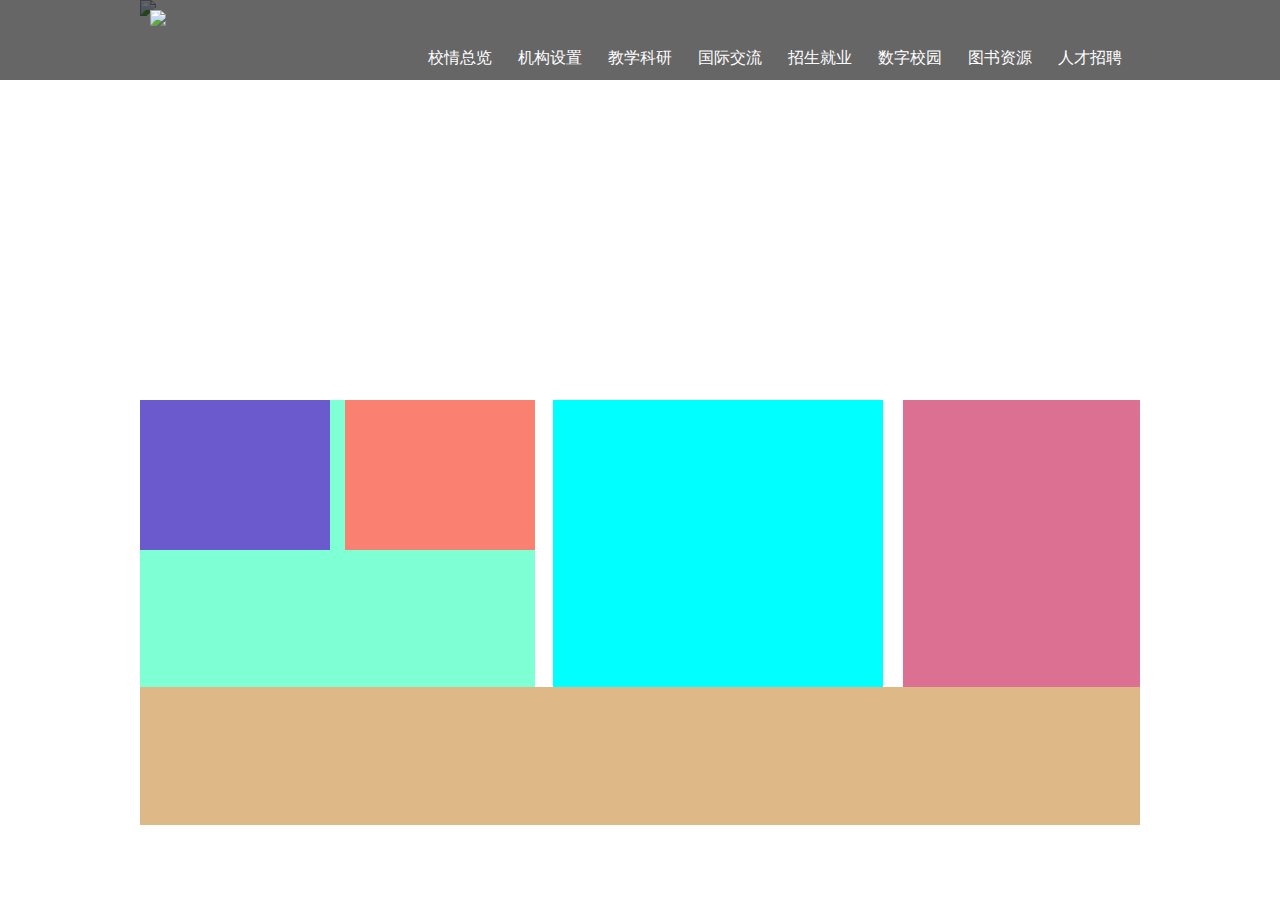
==== index.html @ a6adba5b "Add files via upload" ====
<!DOCTYPE HTML PUBLIC "-//W3C//DTD HTML 4.01 Transitional//EN" "http://www.w3.org/TR/html4/loose.dtd">
<html>

<head>
	<meta http-equiv="Content-Type" content="text/html; charset=utf-8">
	<title>无标题文档</title>
	<style type="text/css">
		* {
			padding: 0px;
			margin: 0;
		}

		a {
			display: block;
		}

		#container {
			width: 1000px;
			height: 500px;
			margin: 0 auto;
			position: relative;
		}

		#banner {
			width: 1000px;
			height: 400px;
			float: left;
		}

		#cent {
			width: 395px;
			height: 287px;
			background-color: aquamarine;
			float: left;
		}

		.menu {
			position: absolute;
			right: 0;
			top: 40px;
			z-index: 100;
		}

		nav ul li {
			list-style: none;
			float: left;
			margin-right: 10px;
			width: 80px;
			height: 35px;
		}

		nav ul li a {
			display: block;
			width: 80px;
			height: 35px;
			font-size: 16px;
			color: #fff;
			text-decoration: none;
			text-align: center;
			line-height: 35px;
		}

		nav ul li ul li,
		nav ul li a:hover {
			background-color: rgba(209, 133, 61, 0.8);
		}

		/* nav ul li a:hover {
			background-color: rgba(209, 133, 61, 0.8);
		}
 */
		nav ul li ul li a:hover {
			color: chocolate;
			background-color: white;
		}

		nav ul li ul {
			visibility: hidden;
		}

		nav ul li:hover ul {
			visibility: visible;
		}

		#MenuL {
			top: 200px;
			left: 0;
			position: absolute;
		}

		#MenuR {
			top: 200px;
			right: 0;
			position: absolute;
		}

		#content {
			width: 330px;
			height: 287px;
			margin-right: 20px;
			background-color: aqua;
			float: right;
		}

		#links {
			width: 237px;
			height: 287px;
			background-color: palevioletred;
			float: right;
		}

		#footer {
			width: 1000px;
			height: 138px;
			background-color: burlywood;
			float: left;
		}

		#logo {
			position: absolute;
			left: 10px;
			top: 10px;
			z-index: 999;
		}

		#headtop {
			width: 100%;
			height: 80px;
			background-color: black;
			position: absolute;
			left: 0;
			top: 0;
			z-index: 99;
			opacity: 0.6;
		}
	</style>
</head>

<body>
	<div id="headtop"></div>
	<div id="container">
		<div id="logo"><img src="imgs/logo.png"></div>
		<div class="menu">
			<nav>
				<ul>
					<li><a href="#">校情总览</a>
						<ul>
							<li><a href="#">11</a>
								<ul>
									<li><a href="#">111</a></li>
									<li><a href="#">112</a></li>
									<li><a href="#">113</a></li>
								</ul>
							</li>
							<li><a href="#">12</a></li>
							<li><a href="#">13</a></li>
						</ul>
					</li>
					<li><a href="#">机构设置</a>
						<ul>
							<li><a href="#">21</a></li>
							<li><a href="#">22</a></li>
							<li><a href="#">23</a></li>
						</ul>
					</li>
					<li><a href="#">教学科研</a>
						<ul>
							<li><a href="#">31</a></li>
							<li><a href="#">32</a></li>
							<li><a href="#">33</a></li>
						</ul>
					</li>
					<li><a href="#">国际交流</a>
						<ul>
							<li><a href="#">41</a></li>
							<li><a href="#">42</a></li>
							<li><a href="#">43</a></li>
						</ul>
					</li>
					<li><a href="#">招生就业</a>
						<ul>
							<li><a href="#">51</a></li>
							<li><a href="#">52</a></li>
							<li><a href="#">53</a></li>
						</ul>
					</li>
					<li><a href="#">数字校园</a>
						<ul>
							<li><a href="#">61</a></li>
							<li><a href="#">62</a></li>
							<li><a href="#">63</a></li>
						</ul>
					</li>
					<li><a href="#">图书资源</a>
						<ul>
							<li><a href="#">71</a></li>
							<li><a href="#">72</a></li>
							<li><a href="#">73</a></li>
						</ul>
					</li>
					<li><a href="#">人才招聘</a>
						<ul>
							<li><a href="#">81</a></li>
							<li><a href="#">82</a></li>
							<li><a href="#">83</a></li>
						</ul>
					</li>
				</ul>
			</nav>
		</div>
		<div id="banner"><img src="imgs/59959edd58.jpg">
			<div id="MenuL"><img src="imgs/imgMenuL.png" alt="">
			</div>
			<div id="MenuR"><img src="imgs/imgMenuR.png" alt="">
			</div>
		</div>

		<div>
			<div id="cent">
				<div style="background-color: slateblue; width: 190px;height: 150px;float: left;"></div>
				<div style="background-color: salmon;width: 190px;height: 150px;float: right;"></div>
			</div>
			<div id="links"></div>
			<div id="content"></div>
		</div>
		<div id="footer"></div>
	</div>

</body>

</html>
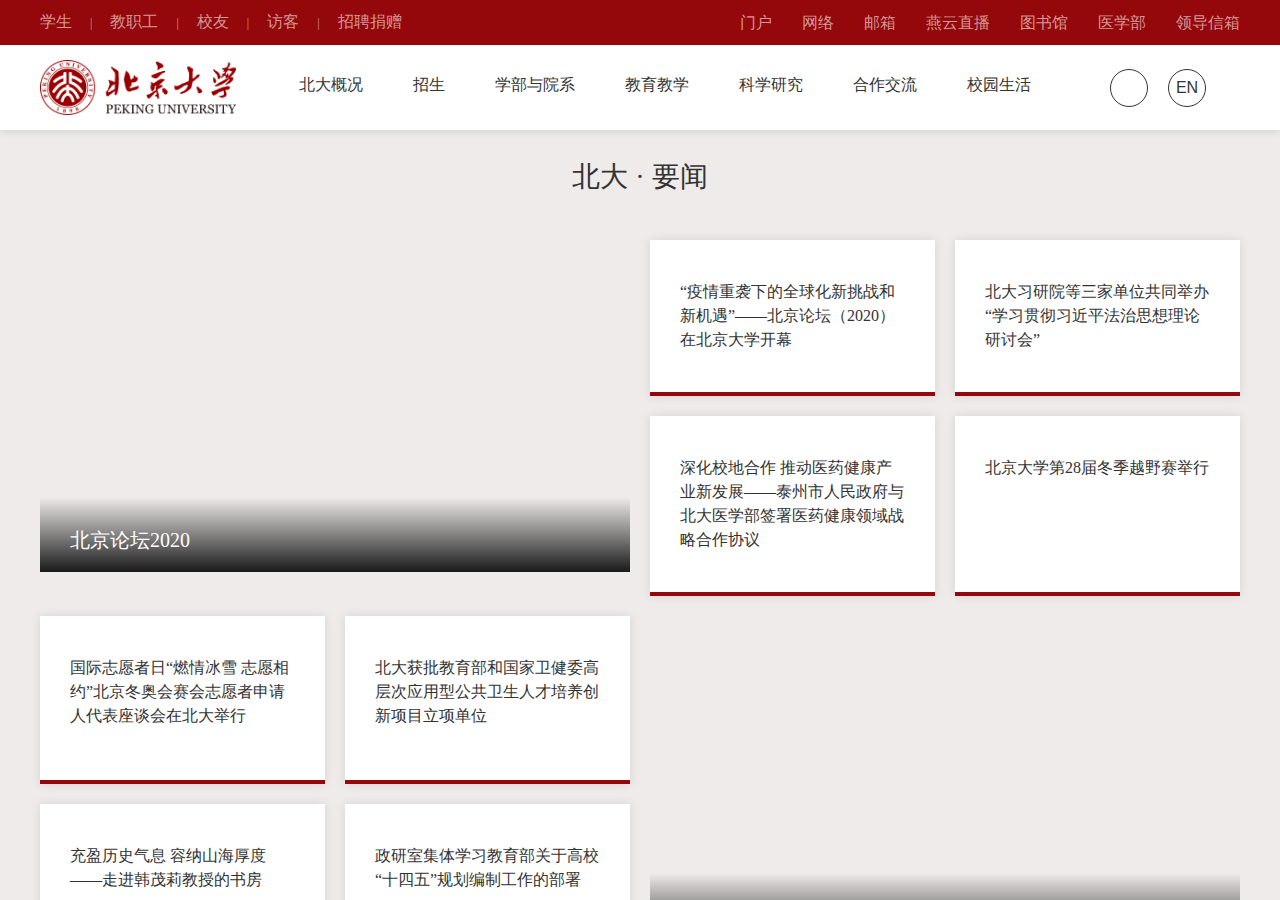
==== commit ec9724ed: "Add files via upload" ====
--- a/index.html
+++ b/index.html
@@ -1,231 +1,1918 @@
-<!DOCTYPE HTML PUBLIC "-//W3C//DTD HTML 4.01 Transitional//EN" "http://www.w3.org/TR/html4/loose.dtd">
-<html>
-
-<head>
-	<meta http-equiv="Content-Type" content="text/html; charset=utf-8">
-	<title>无标题文档</title>
-	<style type="text/css">
-		* {
-			padding: 0px;
-			margin: 0;
-		}
-
-		a {
-			display: block;
-		}
-
-		#container {
-			width: 1000px;
-			height: 500px;
-			margin: 0 auto;
-			position: relative;
-		}
-
-		#banner {
-			width: 1000px;
-			height: 400px;
-			float: left;
-		}
-
-		#cent {
-			width: 395px;
-			height: 287px;
-			background-color: aquamarine;
-			float: left;
-		}
-
-		.menu {
-			position: absolute;
-			right: 0;
-			top: 40px;
-			z-index: 100;
-		}
-
-		nav ul li {
-			list-style: none;
-			float: left;
-			margin-right: 10px;
-			width: 80px;
-			height: 35px;
-		}
-
-		nav ul li a {
-			display: block;
-			width: 80px;
-			height: 35px;
-			font-size: 16px;
-			color: #fff;
-			text-decoration: none;
-			text-align: center;
-			line-height: 35px;
-		}
-
-		nav ul li ul li,
-		nav ul li a:hover {
-			background-color: rgba(209, 133, 61, 0.8);
-		}
-
-		/* nav ul li a:hover {
-			background-color: rgba(209, 133, 61, 0.8);
-		}
- */
-		nav ul li ul li a:hover {
-			color: chocolate;
-			background-color: white;
-		}
-
-		nav ul li ul {
-			visibility: hidden;
-		}
-
-		nav ul li:hover ul {
-			visibility: visible;
-		}
-
-		#MenuL {
-			top: 200px;
-			left: 0;
-			position: absolute;
-		}
-
-		#MenuR {
-			top: 200px;
-			right: 0;
-			position: absolute;
-		}
-
-		#content {
-			width: 330px;
-			height: 287px;
-			margin-right: 20px;
-			background-color: aqua;
-			float: right;
-		}
-
-		#links {
-			width: 237px;
-			height: 287px;
-			background-color: palevioletred;
-			float: right;
-		}
-
-		#footer {
-			width: 1000px;
-			height: 138px;
-			background-color: burlywood;
-			float: left;
-		}
-
-		#logo {
-			position: absolute;
-			left: 10px;
-			top: 10px;
-			z-index: 999;
-		}
-
-		#headtop {
-			width: 100%;
-			height: 80px;
-			background-color: black;
-			position: absolute;
-			left: 0;
-			top: 0;
-			z-index: 99;
-			opacity: 0.6;
-		}
-	</style>
-</head>
-
-<body>
-	<div id="headtop"></div>
-	<div id="container">
-		<div id="logo"><img src="imgs/logo.png"></div>
-		<div class="menu">
-			<nav>
-				<ul>
-					<li><a href="#">校情总览</a>
-						<ul>
-							<li><a href="#">11</a>
-								<ul>
-									<li><a href="#">111</a></li>
-									<li><a href="#">112</a></li>
-									<li><a href="#">113</a></li>
-								</ul>
-							</li>
-							<li><a href="#">12</a></li>
-							<li><a href="#">13</a></li>
-						</ul>
-					</li>
-					<li><a href="#">机构设置</a>
-						<ul>
-							<li><a href="#">21</a></li>
-							<li><a href="#">22</a></li>
-							<li><a href="#">23</a></li>
-						</ul>
-					</li>
-					<li><a href="#">教学科研</a>
-						<ul>
-							<li><a href="#">31</a></li>
-							<li><a href="#">32</a></li>
-							<li><a href="#">33</a></li>
-						</ul>
-					</li>
-					<li><a href="#">国际交流</a>
-						<ul>
-							<li><a href="#">41</a></li>
-							<li><a href="#">42</a></li>
-							<li><a href="#">43</a></li>
-						</ul>
-					</li>
-					<li><a href="#">招生就业</a>
-						<ul>
-							<li><a href="#">51</a></li>
-							<li><a href="#">52</a></li>
-							<li><a href="#">53</a></li>
-						</ul>
-					</li>
-					<li><a href="#">数字校园</a>
-						<ul>
-							<li><a href="#">61</a></li>
-							<li><a href="#">62</a></li>
-							<li><a href="#">63</a></li>
-						</ul>
-					</li>
-					<li><a href="#">图书资源</a>
-						<ul>
-							<li><a href="#">71</a></li>
-							<li><a href="#">72</a></li>
-							<li><a href="#">73</a></li>
-						</ul>
-					</li>
-					<li><a href="#">人才招聘</a>
-						<ul>
-							<li><a href="#">81</a></li>
-							<li><a href="#">82</a></li>
-							<li><a href="#">83</a></li>
-						</ul>
-					</li>
-				</ul>
-			</nav>
-		</div>
-		<div id="banner"><img src="imgs/59959edd58.jpg">
-			<div id="MenuL"><img src="imgs/imgMenuL.png" alt="">
-			</div>
-			<div id="MenuR"><img src="imgs/imgMenuR.png" alt="">
-			</div>
-		</div>
-
-		<div>
-			<div id="cent">
-				<div style="background-color: slateblue; width: 190px;height: 150px;float: left;"></div>
-				<div style="background-color: salmon;width: 190px;height: 150px;float: right;"></div>
-			</div>
-			<div id="links"></div>
-			<div id="content"></div>
-		</div>
-		<div id="footer"></div>
-	</div>
-
-</body>
-
-</html>+<!DOCTYPE html>
+<!-- saved from url=(0023)https://www.pku.edu.cn/ -->
+<html class="home" style="font-size: 170px;"><head><meta http-equiv="Content-Type" content="text/html; charset=UTF-8">
+
+<meta http-equiv="X-UA-Compatible" content="IE=edge,chrome=1">
+<link rel="apple-touch-icon" href="https://www.pku.edu.cn/pku_logo_red.png">
+<link rel="icon" href="https://www.pku.edu.cn/favicon.ico" type="image/x-icon">
+<link rel="shortcut icon" href="https://www.pku.edu.cn/favicon.ico" type="image/x-icon">
+<meta name="renderer" content="webkit">
+<meta name="author" content="http://www.fractal-technology.com">
+<meta name="apple-mobile-web-app-capable" content="yes">
+<meta name="apple-mobile-web-app-status-bar-style" content="black">
+<meta name="format-detection" content="telephone=no,email=no,adress=no">
+<meta name="viewport" content="width=device-width, initial-scale=1, maximum-scale=1, user-scalable=no">
+
+<meta name="keywords" content="北京大学">
+<meta name="description" content="北京大学">
+
+<title>北京大学</title>
+<link href="./北京大学_files/jquery.mCustomScrollbar.css" rel="stylesheet" type="text/css">
+<link href="./北京大学_files/global.css" rel="stylesheet" type="text/css">
+<link href="./北京大学_files/fix.css" rel="stylesheet" type="text/css">
+<script src="./北京大学_files/jquery.js.下载"></script>
+<script src="./北京大学_files/jquery.easing.js.下载"></script>
+<script src="./北京大学_files/jquery.mousewheel.js.下载"></script>
+<script src="./北京大学_files/global.js.下载"></script>
+<script src="./北京大学_files/fun.js.下载"></script>
+<script src="./北京大学_files/winscreen.js.下载"></script>
+<script src="./北京大学_files/jquery.mChange.js.下载"></script>
+<script src="./北京大学_files/jquery.mScroll.js.下载"></script>
+<script src="./北京大学_files/vivus.js.下载"></script>
+<script src="./北京大学_files/jquery.mCustomScrollbar.js.下载"></script>
+<script src="./北京大学_files/iscroll.js.下载"></script>
+</head>
+
+
+
+<body class="skin2">
+        <style>
+        .empty-data{ width:100%; font-size:25px; padding-top:8%; padding-bottom:8%; text-align: center;}
+        </style>
+            <style>
+#myalert{ display:none; }
+.recruit .block1{ height: auto}
+.layer-1{background:url(/Public/static/themes/image/con_mask.png);;position:fixed;left:0;right: 0;top:0;bottom: 0;width:100%;height:100%;z-index: 1000000;}
+.layer-1 .myalert{padding:30px;background:#fff;width:240px;position:absolute;margin-top:-100px;top:50%;left:50%;margin-left:-145px;text-align:center; z-index: 100000}
+.layer-1 .guan{background:url(/Public/static/themes/image/clos.png) no-repeat center; display:block;width:23px;height:23px;position:absolute;top:10px;right:10px;}
+.layer-1 .text{padding-bottom:15px;font-size:16px;color:#474747;}
+.layer-1 .button{background:none;border:1px solid #bbbbbb;width:91px;height:29px;font:14px/100% "Microsoft YaHei", Arial, Tahoma, Helvetica, sans-serif;color: #707070;}
+</style>
+<div id="myalert" class="layer-1">
+    <div class="myalert">
+        <a href="javascript:;" onclick="myalert_hide();" class="guan"></a>
+        <div class="text">请输入关键字</div>
+        <a><button class="button" id="my_ok" style="cursor:pointer ;opacity: 1;transform: translateY(0px);">确定</button></a>
+    </div>
+</div>
+<script>
+function my_alert(text,callback) {
+    $('#myalert').show();
+    $('#myalert .myalert div').html(text);
+
+    $('#my_ok').click( function() {
+        $('#myalert').hide();
+
+        if (typeof(callback) == 'function') {
+            callback();
+            return false;
+        }
+    });
+}
+
+function myalert_hide(){
+    $('#myalert').hide();
+}
+</script>
+        <link href="./北京大学_files/slick.css" rel="stylesheet" type="text/css">
+<script src="./北京大学_files/slick.js.下载"></script>
+<div class="body_home s">
+    <div class="header mobile">
+        <div class="d1">
+            <div class="block">
+                <div id="header_start" class="nav_l"><a href="https://www.pku.edu.cn/home/student.html">学生</a><i>|</i><a href="https://www.pku.edu.cn/teachers.html">教职工</a><i>|</i><a href="http://www.pku.org.cn/">校友</a><i>|</i><a href="https://www.pku.edu.cn/visit.html">访客</a><i>|</i><a href="http://hr.pku.edu.cn/rczp/js/">招聘</a><i>|</i><a href="http://www.pkuef.org/">捐赠</a><script type="text/javascript">
+ 	$('#header_start i:last').remove();
+</script></div>                <div class="nav_r"><a href="https://portal.pku.edu.cn/">门户</a><a href="http://its.pku.edu.cn/">网络</a><a href="http://mail.pku.edu.cn/">邮箱</a><a href="https://liveclass.org.cn/">燕云直播</a><a href="http://www.lib.pku.edu.cn/portal/">图书馆</a><a href="http://www.bjmu.edu.cn/">医学部</a><a href="https://www.pku.edu.cn/leader_email.html">领导信箱</a></div>            </div>
+        </div>
+        <div class="d2">
+            <div class="block">
+                <div class="logo"><a href="https://www.pku.edu.cn/"><img src="./北京大学_files/s5e04147ee4a83.png" title="" alt=""></a></div>                <div class="nav_main"><a href="https://www.pku.edu.cn/about.html">北大概况</a><a href="https://www.pku.edu.cn/recruit.html">招生</a><a href="https://www.pku.edu.cn/department.html">学部与院系</a><a href="https://www.pku.edu.cn/education.html">教育教学</a><a href="https://www.pku.edu.cn/scientificResearch.html">科学研究</a><a href="https://www.pku.edu.cn/cooperation.html">合作交流</a><a href="https://www.pku.edu.cn/campus.html">校园生活</a></div>                <div class="tools"><div class="a sc">
+    <a></a>
+    <!-- <div class="search">
+        <input type="text" class="kw" placeholder="Search...">
+        <input type="button" value="&#xe672;" class="ok">
+    </div> -->
+</div>
+<div class="a lang">
+    <a href="http://english.pku.edu.cn/" target="_blank"><i>EN</i></a>
+</div>
+<div class="menu"><i></i><i></i><i></i></div></div>
+                <div class="nav_child"><div class="item">
+			<div class="l">
+				<div class="pic"><img src="./北京大学_files/s5e0980f38c27a.jpg" alt=""></div>
+				<div class="txt">北大是常为新的，<br>
+改进的运动的先锋，<br>
+要使中国向着好的，<br>
+往上的道路走。</div>
+			</div>
+			<div class="r">
+				                        <a href="https://www.pku.edu.cn/about.html">北大简介</a>                        <a href="https://www.pku.edu.cn/leaders.html">现任领导</a>                        <a href="https://www.pku.edu.cn/old_secretary.html">历任领导</a>                        <a href="https://www.pku.edu.cn/group.html">组织机构</a>                        <a href="https://www.pku.edu.cn/historyFamous.html">历史名人</a><a href="https://xxgk.pku.edu.cn/" target="_blank">信息公开</a>
+					                        <a href="https://www.pku.edu.cn/IdentificationSystem.html">标识系统</a>			</div>
+		</div>
+	<div class="item">
+			<div class="l">
+				<div class="pic"><img src="./北京大学_files/s5e09810bd39d7.jpg" alt=""></div>
+				<div class="txt">燕园画卷美不胜收，<br>
+恰似你将要留在这里的<br>
+青春年华。<br>
+北京大学欢迎你！</div>
+			</div>
+			<div class="r">
+				                        <a href="https://www.pku.edu.cn/recruit.html#undergraduate">本科生</a>                        <a href="https://www.pku.edu.cn/recruit.html#graduateStudent">研究生</a>                        <a href="https://www.pku.edu.cn/recruit.html#overseasStudent">留学生</a>                        <a href="http://www.oce.pku.edu.cn/cms">继续教育</a>                        <a href="https://www.pku.edu.cn/recruit.html#prize">学生奖助信息</a>                        <a href="https://www.pku.edu.cn/recruit.html#summer">暑期学校</a>			</div>
+		</div>
+	<div class="item">
+			<div class="l">
+				<div class="pic"><img src="./北京大学_files/s5e0984cc7f87e.jpg" alt=""></div>
+				<div class="txt">勤奋、严谨、<br>
+求实、创新。</div>
+			</div>
+			<div class="r">
+				                        <a href="https://www.pku.edu.cn/department.html#item1">理学部</a>                        <a href="https://www.pku.edu.cn/department.html#item2">信息与工程科学部</a>                        <a href="https://www.pku.edu.cn/department.html#item3">人文学部</a>                        <a href="https://www.pku.edu.cn/department.html#item4">社会科学学部</a>                        <a href="https://www.pku.edu.cn/department.html#item5">经济与管理学部</a>                        <a href="https://www.pku.edu.cn/department.html#item6">医学部</a>                        <a href="https://www.pku.edu.cn/department.html#item7">跨学科类</a>                        <a href="https://www.pku.edu.cn/department.html#item8">深圳研究生院</a>			</div>
+		</div>
+	<div class="item">
+			<div class="l">
+				<div class="pic"><img src="./北京大学_files/s5e09c0a28427b.jpg" alt=""></div>
+				<div class="txt">思想自由、兼容并包。<br>
+<br>
+教育应指导社会，<br>
+而非追逐社会。</div>
+			</div>
+			<div class="r">
+				                        <a href="https://www.pku.edu.cn/education.html#p1">师资队伍</a>                        <a href="https://www.pku.edu.cn/education.html#bdgw_bb">管理部门</a>                        <a href="https://www.pku.edu.cn/education.html#p2">课程设置</a>                        <a href="https://www.pku.edu.cn/education.html#p3">海外学习</a><a href="http://dean.pku.edu.cn/pkudean/course/kcb.php?ll=1" target="_blank">课表查询</a>
+					<a href="http://moocs.pku.edu.cn/" target="_blank">慕课</a>
+					<a href="https://course.pku.edu.cn/" target="_blank">教学网</a>
+					                        <a href="https://www.pku.edu.cn/education.html#p4">证书验证</a><a href="https://liveclass.org.cn/" target="_blank">燕云直播</a>
+								</div>
+		</div>
+	<div class="item">
+			<div class="l">
+				<div class="pic"><img src="./北京大学_files/s5e0ea558b13d5.jpg" alt=""></div>
+				<div class="txt">博学之，审问之，<br>
+慎思之，明辨之，<br>
+笃行之。</div>
+			</div>
+			<div class="r">
+				                        <a href="https://www.pku.edu.cn/scientificResearch.html#p1">科研成果</a>                        <a href="https://www.pku.edu.cn/scientificResearch.html#p2">研究机构</a>                        <a href="https://www.pku.edu.cn/scientificResearch.html#p2">学术期刊</a>                        <a href="https://www.pku.edu.cn/scientificResearch.html#p3">管理部门</a>			</div>
+		</div>
+	<div class="item">
+			<div class="l">
+				<div class="pic"><img src="./北京大学_files/s5e099256c28a8.jpg" alt=""></div>
+				<div class="txt">志于道，据于德，<br>
+依于仁，游于艺。</div>
+			</div>
+			<div class="r">
+				<a href="http://www.oir.pku.edu.cn/" target="_blank">国际交流</a>
+					<a href="https://gnhz.pku.edu.cn/" target="_blank">国内合作</a>
+					<a href="http://www.pkuef.org/" target="_blank">教育基金会</a>
+					<a href="https://hmt.pku.edu.cn/" target="_blank">港澳台交流</a>
+					<a href="http://www.bjf.pku.edu.cn/" target="_blank">北京论坛</a>
+					<a href="http://www.hanban.pku.edu.cn/kzxy1/rblmgkzxy.htm" target="_blank">孔子学院</a>
+								</div>
+		</div>
+	<div class="item">
+			<div class="l">
+				<div class="pic"><img src="./北京大学_files/s5e099f0bd78dc.jpg" alt=""></div>
+				<div class="txt">秋冬春夏，<br>
+伴随着四时的运行，<br>
+青春和燕园融为一体，<br>
+北大成为永恒。</div>
+			</div>
+			<div class="r">
+				                        <a href="https://www.pku.edu.cn/campus.html#item4">菁菁校园</a>                        <a href="https://www.pku.edu.cn/campus.html#item3">讲座演出</a>                        <a href="https://www.pku.edu.cn/campus.html#item2">艺术生活</a>                        <a href="https://www.pku.edu.cn/campus.html#item5">体育健康</a>                        <a href="https://www.pku.edu.cn/campus.html#item6">社团活动</a>                        <a href="https://www.pku.edu.cn/campus.html#science3">档案馆藏</a>                        <a href="https://www.pku.edu.cn/campus.html#item1">管理服务</a>                        <a href="https://www.pku.edu.cn/campus.html#p3a">校历</a>			</div>
+		</div>
+	</div>            </div>
+        </div>
+    </div>
+    <div class="nav_mobile">
+            <div class="logo"><a href="https://www.pku.edu.cn/"><img src="./北京大学_files/s5decd8b95f388.png" title="" alt=""></a></div>        <div class="tools"><div class="a lang"><a href="http://english.pku.edu.cn/" target="_blank"><i>EN</i></a></div>
+<div class="a sc"><a></a></div></div>        <span class="close"></span>
+        <div class="nav_main"><a href="https://www.pku.edu.cn/about.html">北大概况</a><a href="https://www.pku.edu.cn/recruit.html">招生</a><a href="https://www.pku.edu.cn/department.html">学部与院系</a><a href="https://www.pku.edu.cn/education.html">教育教学</a><a href="https://www.pku.edu.cn/scientificResearch.html">科学研究</a><a href="https://www.pku.edu.cn/cooperation.html">合作交流</a><a href="https://www.pku.edu.cn/campus.html">校园生活</a></div>        <div id="header_start_wap" class="nav_l"><div class="inner">
+    <a href="https://www.pku.edu.cn/home/student.html">学生</a><i>|</i><a href="https://www.pku.edu.cn/teachers.html">教职工</a><i>|</i><a href="http://www.pku.org.cn/">校友</a><i>|</i><a href="https://www.pku.edu.cn/visit.html">访客</a><i>|</i><a href="http://hr.pku.edu.cn/rczp/js/">招聘</a><i>|</i><a href="http://www.pkuef.org/">捐赠</a></div>
+<script type="text/javascript">
+ 	$('#header_start_wap i:last').remove();
+</script></div>        <div class="nav_r"><div class="inner">
+    <a href="https://portal.pku.edu.cn/">门户</a><a href="http://its.pku.edu.cn/">网络</a><a href="http://mail.pku.edu.cn/">邮箱</a><a href="https://liveclass.org.cn/">燕云直播</a><a href="http://www.lib.pku.edu.cn/portal/">图书馆</a><a href="http://www.bjmu.edu.cn/">医学部</a><a href="https://www.pku.edu.cn/leader_email.html">领导信箱</a></div></div>    </div>
+    <div class="banner"><div class="frame slick-initialized slick-slider slick-dotted"><div class="slick-list draggable"><div class="slick-track" style="opacity: 1; width: 16640px; transform: translate3d(-3840px, 0px, 0px);"><div class="slick-slide slick-cloned" data-slick-index="-1" aria-hidden="true" style="width: 1280px;" tabindex="-1"><div><div class="child" style="background-image: url(&quot;/Uploads/Picture/2020/12/05/s5fcb19c085ce1.jpg&quot;); width: 100%; display: inline-block; vertical-align: middle;">
+            <!-- <div class="text">
+                            </div> -->
+    		<div class="fz30">不断增强师生获得感幸福感　让校园更美丽更和谐</div>
+    		<span></span>
+            <a href="http://news.pku.edu.cn/ztrd/gsxyhjms/index.htm" target="_blank" class="a1" tabindex="-1"></a>
+            <a href="https://www.pku.edu.cn/close-up_pku2020.html" class="a2" tabindex="-1"></a>
+        </div></div></div><div class="slick-slide" data-slick-index="0" aria-hidden="true" style="width: 1280px;" role="tabpanel" id="slick-slide00" tabindex="-1"><div><div class="child" style="background-image: url(&quot;/Uploads/Picture/2020/12/08/s5fcee7b9b2894.jpg&quot;); width: 100%; display: inline-block; vertical-align: middle;" tabindex="0">
+            <!-- <div class="text">
+                            </div> -->
+    		<div class="fz30">蕴山川气度，展历史风貌 | 一同走进韩茂莉教授的书房</div>
+    		<span></span>
+            <a href="https://news.pku.edu.cn/xwzh/007ae75c4b7d4a8b9f611f460b4ad415.htm" target="_blank" class="a1" tabindex="-1"></a>
+            <a href="https://www.pku.edu.cn/close-up_pku2020.html" class="a2" tabindex="-1"></a>
+        </div></div></div><div class="slick-slide" data-slick-index="1" aria-hidden="true" style="width: 1280px;" role="tabpanel" id="slick-slide01" tabindex="-1"><div><div class="child" style="background-image: url(&quot;/Uploads/Picture/2020/12/07/s5fcd9edb887c7.jpg&quot;); width: 100%; display: inline-block; vertical-align: middle;">
+            <!-- <div class="text">
+                            </div> -->
+    		<div class="fz30">北京论坛(2020)：文明的和谐与共同繁荣——疫情重袭下的全球化新挑战和新机遇</div>
+    		<span></span>
+            <a href="https://news.pku.edu.cn/xwzh/a6fa3b9753454e5bacafb76f24edabc2.htm" target="_blank" class="a1" tabindex="-1"></a>
+            <a href="https://www.pku.edu.cn/close-up_pku2020.html" class="a2" tabindex="-1"></a>
+        </div></div></div><div class="slick-slide slick-current slick-active" data-slick-index="2" aria-hidden="false" style="width: 1280px;" role="tabpanel" id="slick-slide02"><div><div class="child" style="background-image: url(&quot;/Uploads/Picture/2020/12/04/s5fc9ff03d4bb0.jpg&quot;); width: 100%; display: inline-block; vertical-align: middle;">
+            <!-- <div class="text">
+                            </div> -->
+    		<div class="fz30">我和我的学校 | 我在哪里，北大就在哪里</div>
+    		<span></span>
+            <a href="https://news.pku.edu.cn/xwzh/cd42329a8012426c8305b39906b4a3f2.htm" target="_blank" class="a1" tabindex="0"></a>
+            <a href="https://www.pku.edu.cn/close-up_pku2020.html" class="a2" tabindex="0"></a>
+        </div></div></div><div class="slick-slide" data-slick-index="3" aria-hidden="true" style="width: 1280px;" tabindex="-1" role="tabpanel" id="slick-slide03"><div><div class="child" style="background-image: url(&quot;/Uploads/Picture/2020/12/02/s5fc7652789b8c.jpg&quot;); width: 100%; display: inline-block; vertical-align: middle;">
+            <!-- <div class="text">
+                            </div> -->
+    		<div class="fz30">建设具有重大国际影响力的、国家级空间天文科学研究中心、高端科技人才培养基地和科学合作交流平台</div>
+    		<span></span>
+            <a href="https://news.pku.edu.cn/xwzh/47d32c79d9f14c7fad1cd6ea0587af2a.htm" target="_blank" class="a1" tabindex="-1"></a>
+            <a href="https://www.pku.edu.cn/close-up_pku2020.html" class="a2" tabindex="-1"></a>
+        </div></div></div><div class="slick-slide" data-slick-index="4" aria-hidden="true" style="width: 1280px;" tabindex="-1" role="tabpanel" id="slick-slide04"><div><div class="child" style="background-image: url(&quot;/Uploads/Picture/2020/12/04/s5fc9a7ab3a2d6.jpg&quot;); width: 100%; display: inline-block; vertical-align: middle;">
+            <!-- <div class="text">
+                            </div> -->
+    		<div class="fz30">北大男排勇夺首都高校大学生排球联赛冠军</div>
+    		<span></span>
+            <a href="https://mp.weixin.qq.com/s/B2yttw2xe919fGwHBWZmGg" target="_blank" class="a1" tabindex="-1"></a>
+            <a href="https://www.pku.edu.cn/close-up_pku2020.html" class="a2" tabindex="-1"></a>
+        </div></div></div><div class="slick-slide" data-slick-index="5" aria-hidden="true" style="width: 1280px;" tabindex="-1" role="tabpanel" id="slick-slide05"><div><div class="child" style="background-image: url(&quot;/Uploads/Picture/2020/12/05/s5fcb19c085ce1.jpg&quot;); width: 100%; display: inline-block; vertical-align: middle;">
+            <!-- <div class="text">
+                            </div> -->
+    		<div class="fz30">不断增强师生获得感幸福感　让校园更美丽更和谐</div>
+    		<span></span>
+            <a href="http://news.pku.edu.cn/ztrd/gsxyhjms/index.htm" target="_blank" class="a1" tabindex="-1"></a>
+            <a href="https://www.pku.edu.cn/close-up_pku2020.html" class="a2" tabindex="-1"></a>
+        </div></div></div><div class="slick-slide slick-cloned" data-slick-index="6" aria-hidden="true" style="width: 1280px;" tabindex="-1"><div><div class="child" style="background-image: url(&quot;/Uploads/Picture/2020/12/08/s5fcee7b9b2894.jpg&quot;); width: 100%; display: inline-block; vertical-align: middle;" tabindex="0">
+            <!-- <div class="text">
+                            </div> -->
+    		<div class="fz30">蕴山川气度，展历史风貌 | 一同走进韩茂莉教授的书房</div>
+    		<span></span>
+            <a href="https://news.pku.edu.cn/xwzh/007ae75c4b7d4a8b9f611f460b4ad415.htm" target="_blank" class="a1" tabindex="-1"></a>
+            <a href="https://www.pku.edu.cn/close-up_pku2020.html" class="a2" tabindex="-1"></a>
+        </div></div></div><div class="slick-slide slick-cloned" data-slick-index="7" aria-hidden="true" style="width: 1280px;" tabindex="-1"><div><div class="child" style="background-image: url(&quot;/Uploads/Picture/2020/12/07/s5fcd9edb887c7.jpg&quot;); width: 100%; display: inline-block; vertical-align: middle;">
+            <!-- <div class="text">
+                            </div> -->
+    		<div class="fz30">北京论坛(2020)：文明的和谐与共同繁荣——疫情重袭下的全球化新挑战和新机遇</div>
+    		<span></span>
+            <a href="https://news.pku.edu.cn/xwzh/a6fa3b9753454e5bacafb76f24edabc2.htm" target="_blank" class="a1" tabindex="-1"></a>
+            <a href="https://www.pku.edu.cn/close-up_pku2020.html" class="a2" tabindex="-1"></a>
+        </div></div></div><div class="slick-slide slick-cloned" data-slick-index="8" aria-hidden="true" style="width: 1280px;" tabindex="-1"><div><div class="child" style="background-image: url(&quot;/Uploads/Picture/2020/12/04/s5fc9ff03d4bb0.jpg&quot;); width: 100%; display: inline-block; vertical-align: middle;">
+            <!-- <div class="text">
+                            </div> -->
+    		<div class="fz30">我和我的学校 | 我在哪里，北大就在哪里</div>
+    		<span></span>
+            <a href="https://news.pku.edu.cn/xwzh/cd42329a8012426c8305b39906b4a3f2.htm" target="_blank" class="a1" tabindex="-1"></a>
+            <a href="https://www.pku.edu.cn/close-up_pku2020.html" class="a2" tabindex="-1"></a>
+        </div></div></div><div class="slick-slide slick-cloned" data-slick-index="9" aria-hidden="true" style="width: 1280px;" tabindex="-1"><div><div class="child" style="background-image: url(&quot;/Uploads/Picture/2020/12/02/s5fc7652789b8c.jpg&quot;); width: 100%; display: inline-block; vertical-align: middle;">
+            <!-- <div class="text">
+                            </div> -->
+    		<div class="fz30">建设具有重大国际影响力的、国家级空间天文科学研究中心、高端科技人才培养基地和科学合作交流平台</div>
+    		<span></span>
+            <a href="https://news.pku.edu.cn/xwzh/47d32c79d9f14c7fad1cd6ea0587af2a.htm" target="_blank" class="a1" tabindex="-1"></a>
+            <a href="https://www.pku.edu.cn/close-up_pku2020.html" class="a2" tabindex="-1"></a>
+        </div></div></div><div class="slick-slide slick-cloned" data-slick-index="10" aria-hidden="true" style="width: 1280px;" tabindex="-1"><div><div class="child" style="background-image: url(&quot;/Uploads/Picture/2020/12/04/s5fc9a7ab3a2d6.jpg&quot;); width: 100%; display: inline-block; vertical-align: middle;">
+            <!-- <div class="text">
+                            </div> -->
+    		<div class="fz30">北大男排勇夺首都高校大学生排球联赛冠军</div>
+    		<span></span>
+            <a href="https://mp.weixin.qq.com/s/B2yttw2xe919fGwHBWZmGg" target="_blank" class="a1" tabindex="-1"></a>
+            <a href="https://www.pku.edu.cn/close-up_pku2020.html" class="a2" tabindex="-1"></a>
+        </div></div></div><div class="slick-slide slick-cloned" data-slick-index="11" aria-hidden="true" style="width: 1280px;" tabindex="-1"><div><div class="child" style="background-image: url(&quot;/Uploads/Picture/2020/12/05/s5fcb19c085ce1.jpg&quot;); width: 100%; display: inline-block; vertical-align: middle;">
+            <!-- <div class="text">
+                            </div> -->
+    		<div class="fz30">不断增强师生获得感幸福感　让校园更美丽更和谐</div>
+    		<span></span>
+            <a href="http://news.pku.edu.cn/ztrd/gsxyhjms/index.htm" target="_blank" class="a1" tabindex="-1"></a>
+            <a href="https://www.pku.edu.cn/close-up_pku2020.html" class="a2" tabindex="-1"></a>
+        </div></div></div></div></div></div>
+<div class="navg"><ul class="slick-dots" role="tablist" style="display: block;"><li class="slick-dot" role="presentation">1</li><li class="slick-dot" role="presentation">2</li><li class="slick-dot slick-active" role="presentation">3</li><li class="slick-dot" role="presentation">4</li><li class="slick-dot" role="presentation">5</li><li class="slick-dot" role="presentation">6</li></ul></div>
+<!-- <div class="navg">
+    <span>1</span><span>2</span><span>3</span><span>4</span><span>5</span><span>6</span></div> --></div>    <!-- <div class="bb" style="min-width:50px;"></div> -->
+    <div class="bb"></div>
+    <div class="rr showdiv"><i></i></div>
+</div>
+<div class="body_b showdiv" tabindex="1">
+    <div class="header2">
+        <div class="d1">
+            <div class="block">
+                <div id="nav_l_bod" class="nav_l"><a href="https://www.pku.edu.cn/home/student.html">学生</a><i>|</i><a href="https://www.pku.edu.cn/teachers.html">教职工</a><i>|</i><a href="http://www.pku.org.cn/">校友</a><i>|</i><a href="https://www.pku.edu.cn/visit.html">访客</a><i>|</i><a href="http://hr.pku.edu.cn/rczp/js/">招聘</a><i>|</i><a href="http://www.pkuef.org/">捐赠</a><script type="text/javascript">
+ 	$('#nav_l_bod i:last').remove();
+</script></div>                <div class="nav_r"><a href="https://portal.pku.edu.cn/">门户</a><a href="http://its.pku.edu.cn/">网络</a><a href="http://mail.pku.edu.cn/">邮箱</a><a href="https://liveclass.org.cn/">燕云直播</a><a href="http://www.lib.pku.edu.cn/portal/">图书馆</a><a href="http://www.bjmu.edu.cn/">医学部</a><a href="https://www.pku.edu.cn/leader_email.html">领导信箱</a></div>            </div>
+        </div>
+        <div class="d2">
+            <div class="block">
+                <div class="logo"><a href="https://www.pku.edu.cn/"><img src="./北京大学_files/s5e04176fbbfa3.png" title="" alt=""></a></div>                <div class="nav_main"><a href="https://www.pku.edu.cn/about.html">北大概况</a><a href="https://www.pku.edu.cn/recruit.html">招生</a><a href="https://www.pku.edu.cn/department.html">学部与院系</a><a href="https://www.pku.edu.cn/education.html">教育教学</a><a href="https://www.pku.edu.cn/scientificResearch.html">科学研究</a><a href="https://www.pku.edu.cn/cooperation.html">合作交流</a><a href="https://www.pku.edu.cn/campus.html">校园生活</a></div>                <div class="tools"><div class="a sc">
+    <a></a>
+    <!-- <div class="search">
+        <input type="text" class="kw" placeholder="Search...">
+        <input type="button" value="&#xe672;" class="ok">
+    </div> -->
+</div>
+<div class="a lang">
+    <a href="http://english.pku.edu.cn/" target="_blank"><i>EN</i></a>
+</div>
+<div class="menu"><i></i><i></i><i></i></div></div>                
+                 <div class="nav_child"><div class="item">
+			<div class="l">
+				<div class="pic"><img src="./北京大学_files/s5e0980f38c27a.jpg" alt=""></div>
+				<div class="txt">北大是常为新的，<br>
+改进的运动的先锋，<br>
+要使中国向着好的，<br>
+往上的道路走。</div>
+			</div>
+			<div class="r">
+				                        <a href="https://www.pku.edu.cn/about.html">北大简介</a>                        <a href="https://www.pku.edu.cn/leaders.html">现任领导</a>                        <a href="https://www.pku.edu.cn/old_secretary.html">历任领导</a>                        <a href="https://www.pku.edu.cn/group.html">组织机构</a>                        <a href="https://www.pku.edu.cn/historyFamous.html">历史名人</a><a href="https://xxgk.pku.edu.cn/" target="_blank">信息公开</a>
+					                        <a href="https://www.pku.edu.cn/IdentificationSystem.html">标识系统</a>			</div>
+		</div>
+	<div class="item">
+			<div class="l">
+				<div class="pic"><img src="./北京大学_files/s5e09810bd39d7.jpg" alt=""></div>
+				<div class="txt">燕园画卷美不胜收，<br>
+恰似你将要留在这里的<br>
+青春年华。<br>
+北京大学欢迎你！</div>
+			</div>
+			<div class="r">
+				                        <a href="https://www.pku.edu.cn/recruit.html#undergraduate">本科生</a>                        <a href="https://www.pku.edu.cn/recruit.html#graduateStudent">研究生</a>                        <a href="https://www.pku.edu.cn/recruit.html#overseasStudent">留学生</a>                        <a href="http://www.oce.pku.edu.cn/cms">继续教育</a>                        <a href="https://www.pku.edu.cn/recruit.html#prize">学生奖助信息</a>                        <a href="https://www.pku.edu.cn/recruit.html#summer">暑期学校</a>			</div>
+		</div>
+	<div class="item">
+			<div class="l">
+				<div class="pic"><img src="./北京大学_files/s5e0984cc7f87e.jpg" alt=""></div>
+				<div class="txt">勤奋、严谨、<br>
+求实、创新。</div>
+			</div>
+			<div class="r">
+				                        <a href="https://www.pku.edu.cn/department.html#item1">理学部</a>                        <a href="https://www.pku.edu.cn/department.html#item2">信息与工程科学部</a>                        <a href="https://www.pku.edu.cn/department.html#item3">人文学部</a>                        <a href="https://www.pku.edu.cn/department.html#item4">社会科学学部</a>                        <a href="https://www.pku.edu.cn/department.html#item5">经济与管理学部</a>                        <a href="https://www.pku.edu.cn/department.html#item6">医学部</a>                        <a href="https://www.pku.edu.cn/department.html#item7">跨学科类</a>                        <a href="https://www.pku.edu.cn/department.html#item8">深圳研究生院</a>			</div>
+		</div>
+	<div class="item">
+			<div class="l">
+				<div class="pic"><img src="./北京大学_files/s5e09c0a28427b.jpg" alt=""></div>
+				<div class="txt">思想自由、兼容并包。<br>
+<br>
+教育应指导社会，<br>
+而非追逐社会。</div>
+			</div>
+			<div class="r">
+				                        <a href="https://www.pku.edu.cn/education.html#p1">师资队伍</a>                        <a href="https://www.pku.edu.cn/education.html#bdgw_bb">管理部门</a>                        <a href="https://www.pku.edu.cn/education.html#p2">课程设置</a>                        <a href="https://www.pku.edu.cn/education.html#p3">海外学习</a><a href="http://dean.pku.edu.cn/pkudean/course/kcb.php?ll=1" target="_blank">课表查询</a>
+					<a href="http://moocs.pku.edu.cn/" target="_blank">慕课</a>
+					<a href="https://course.pku.edu.cn/" target="_blank">教学网</a>
+					                        <a href="https://www.pku.edu.cn/education.html#p4">证书验证</a><a href="https://liveclass.org.cn/" target="_blank">燕云直播</a>
+								</div>
+		</div>
+	<div class="item">
+			<div class="l">
+				<div class="pic"><img src="./北京大学_files/s5e0ea558b13d5.jpg" alt=""></div>
+				<div class="txt">博学之，审问之，<br>
+慎思之，明辨之，<br>
+笃行之。</div>
+			</div>
+			<div class="r">
+				                        <a href="https://www.pku.edu.cn/scientificResearch.html#p1">科研成果</a>                        <a href="https://www.pku.edu.cn/scientificResearch.html#p2">研究机构</a>                        <a href="https://www.pku.edu.cn/scientificResearch.html#p2">学术期刊</a>                        <a href="https://www.pku.edu.cn/scientificResearch.html#p3">管理部门</a>			</div>
+		</div>
+	<div class="item">
+			<div class="l">
+				<div class="pic"><img src="./北京大学_files/s5e099256c28a8.jpg" alt=""></div>
+				<div class="txt">志于道，据于德，<br>
+依于仁，游于艺。</div>
+			</div>
+			<div class="r">
+				<a href="http://www.oir.pku.edu.cn/" target="_blank">国际交流</a>
+					<a href="https://gnhz.pku.edu.cn/" target="_blank">国内合作</a>
+					<a href="http://www.pkuef.org/" target="_blank">教育基金会</a>
+					<a href="https://hmt.pku.edu.cn/" target="_blank">港澳台交流</a>
+					<a href="http://www.bjf.pku.edu.cn/" target="_blank">北京论坛</a>
+					<a href="http://www.hanban.pku.edu.cn/kzxy1/rblmgkzxy.htm" target="_blank">孔子学院</a>
+								</div>
+		</div>
+	<div class="item">
+			<div class="l">
+				<div class="pic"><img src="./北京大学_files/s5e099f0bd78dc.jpg" alt=""></div>
+				<div class="txt">秋冬春夏，<br>
+伴随着四时的运行，<br>
+青春和燕园融为一体，<br>
+北大成为永恒。</div>
+			</div>
+			<div class="r">
+				                        <a href="https://www.pku.edu.cn/campus.html#item4">菁菁校园</a>                        <a href="https://www.pku.edu.cn/campus.html#item3">讲座演出</a>                        <a href="https://www.pku.edu.cn/campus.html#item2">艺术生活</a>                        <a href="https://www.pku.edu.cn/campus.html#item5">体育健康</a>                        <a href="https://www.pku.edu.cn/campus.html#item6">社团活动</a>                        <a href="https://www.pku.edu.cn/campus.html#science3">档案馆藏</a>                        <a href="https://www.pku.edu.cn/campus.html#item1">管理服务</a>                        <a href="https://www.pku.edu.cn/campus.html#p3a">校历</a>			</div>
+		</div>
+	</div>            </div>
+        </div>
+    </div>
+    <div class="scroll">
+        <div class="home5 showdiv">
+            <div class="block">
+                <div class="title">
+                    <div class="fz40">北大 · 要闻</div>                </div>
+                <div class="content clearfix">
+                    <div class="list">
+                        <div class="ptbox">
+                            <div class="inner"><div class="pic"><div class="img" style="background-image:url(/dat/img/528d82f960e348f6937f0596f0331807.jpg);"><a target="_blank" href="http://news.pku.edu.cn/ztwz111/bjlt2020/index.htm"></a></div></div>                        <div class="text">                            <a target="_blank" href="http://news.pku.edu.cn/ztwz111/bjlt2020/index.htm">                                <div class="h">北京论坛2020</div>                                <div class="date" style="display:none;"></div>                            </a>                        </div></div>
+                        </div>
+                        <div class="box"><div class="item"><a target="_blank" href="https://news.pku.edu.cn/xwzh/a6fa3b9753454e5bacafb76f24edabc2.htm">                    <div class="text">                        <div class="h">“疫情重袭下的全球化新挑战和新机遇”——北京论坛（2020）在北京大学开幕</div>                        <div class="date" style="display:none;"></div>                    </div></a>                </div><div class="item"><a target="_blank" href="https://news.pku.edu.cn/xwzh/bb712c4cb988411795029b0c0633becb.htm">                    <div class="text">                        <div class="h">北大习研院等三家单位共同举办“学习贯彻习近平法治思想理论研讨会”</div>                        <div class="date" style="display:none;"></div>                    </div></a>                </div><div class="item"><a target="_blank" href="https://news.pku.edu.cn/xwzh/b6deeacdf98a4d0d8cc910783ee0027b.htm">                    <div class="text">                        <div class="h">深化校地合作 推动医药健康产业新发展——泰州市人民政府与北大医学部签署医药健康领域战略合作协议</div>                        <div class="date" style="display:none;"></div>                    </div></a>                </div><div class="item"><a target="_blank" href="https://news.pku.edu.cn/xwzh/38051b066da34c4da849b10cf74abc5b.htm">                    <div class="text">                        <div class="h">北京大学第28届冬季越野赛举行</div>                        <div class="date" style="display:none;"></div>                    </div></a>                </div></div>
+                    </div>
+                    <div class="list">
+                        <div class="box"><div class="item"><a target="_blank" href="https://news.pku.edu.cn/xwzh/146316e2965a48f383ab9b98bbf36679.htm">                    <div class="text">                        <div class="h">国际志愿者日“燃情冰雪 志愿相约”北京冬奥会赛会志愿者申请人代表座谈会在北大举行</div>                        <div class="date" style="display:none;"></div>                    </div></a>                </div><div class="item"><a target="_blank" href="https://news.pku.edu.cn/xwzh/4a5319ea1a724658b9e4488c0d305471.htm">                    <div class="text">                        <div class="h">北大获批教育部和国家卫健委高层次应用型公共卫生人才培养创新项目立项单位</div>                        <div class="date" style="display:none;"></div>                    </div></a>                </div><div class="item"><a target="_blank" href="https://news.pku.edu.cn/xwzh/007ae75c4b7d4a8b9f611f460b4ad415.htm">                    <div class="text">                        <div class="h">充盈历史气息 容纳山海厚度——走进韩茂莉教授的书房</div>                        <div class="date" style="display:none;"></div>                    </div></a>                </div><div class="item"><a target="_blank" href="https://news.pku.edu.cn/xwzh/1f49694bcd444ae8831980d0e996a482.htm">                    <div class="text">                        <div class="h">政研室集体学习教育部关于高校“十四五”规划编制工作的部署</div>                        <div class="date" style="display:none;"></div>                    </div></a>                </div></div>
+                        <div class="ptbox">
+                            <div class="inner"><div class="pic"><div class="img" style="background-image:url(/dat/img/206f92c036f64ea484b1c6357010454f.jpg);"><a target="_blank" href="http://news.pku.edu.cn/ztrd/gsxyhjms/index.htm"></a></div></div>                        <div class="text">                            <a target="_blank" href="http://news.pku.edu.cn/ztrd/gsxyhjms/index.htm">                                <div class="h">改善校园环境民生</div>                                <div class="date" style="display:none;"></div>                            </a>                        </div></div>
+                        </div>
+                    </div>
+                </div>
+                <div class="btns"><a href="http://news.pku.edu.cn/" target="_blank" class="more"><i></i>更多新闻</a>
+<a href="https://portal.pku.edu.cn/" class="more"><i></i>校内通知</a></div>            </div>
+        </div>
+        <div class="home9 pd120">
+            <div class="block">
+                <div class="title"><div class="fz40">专题 · 网站</div>
+<a href="http://pkunews.pku.edu.cn/ztrd/" target="_blank" class="more"><i></i>查看更多</a></div>                <div class="list"><div class="item">                            <div class="pic" style="background-image:url(/dat/img/c7d7116d5ed54cefbec844db2d829705.jpg);"></div>                            <div class="tit">                                <div class="h">学习贯彻十九届五中全会精神</div>                            </div>                            <span class="more1">查看更多</span>                            <a href="http://news.pku.edu.cn/ztrd/xxgcsjjwzqhjs/index.htm" target="_blank"></a>                        </div><div class="item">                            <div class="pic" style="background-image:url(/dat/img/fb68d261db6044daa5105e7a8ca8fa5d.jpg);"></div>                            <div class="tit">                                <div class="h">决战决胜脱贫攻坚</div>                            </div>                            <span class="more1">查看更多</span>                            <a href="http://news.pku.edu.cn/ztrd/jzjstpgj/index.htm" target="_blank"></a>                        </div><div class="item">                            <div class="pic" style="background-image:url(/dat/img/59364d72fb2949e6ba446b8c1f21e9b3.jpg);"></div>                            <div class="tit">                                <div class="h">北大研究生教育探索与实践</div>                            </div>                            <span class="more1">查看更多</span>                            <a href="http://news.pku.edu.cn/ztrd/bdyjsjytsysj/index.htm" target="_blank"></a>                        </div><div class="item">                            <div class="pic" style="background-image:url(/dat/img/e7f087cd3d924b33a8181c4de3c5c3d4.jpg);"></div>                            <div class="tit">                                <div class="h">这里视北大</div>                            </div>                            <span class="more1">查看更多</span>                            <a href="https://2020.pku.edu.cn/" target="_blank"></a>                        </div></div>
+            </div>
+        </div>
+        <div class="home6 pd120">
+            <div class="block">
+                <div class="part1">
+                        <div class="pic"><div class="frame slick-initialized slick-slider"><div class="slick-list draggable"><div class="slick-track" style="opacity: 1; width: 5915px; transform: translate3d(-1183px, 0px, 0px);"><div class="slick-slide slick-cloned" data-slick-index="-1" aria-hidden="true" style="width: 1183px;" tabindex="-1"><div><div class="child" style="width: 100%; display: inline-block; vertical-align: middle;"><img class="_lazyload" alt="" title="" src="./北京大学_files/s5ef9635d4d3d2.gif"></div></div></div><div class="slick-slide slick-current slick-active" data-slick-index="0" aria-hidden="false" style="width: 1183px;"><div><div class="child" style="width: 100%; display: inline-block; vertical-align: middle;"><img class="_lazyload" alt="" title="" src="./北京大学_files/s5ef96183443a6.gif"></div></div></div><div class="slick-slide" data-slick-index="1" aria-hidden="true" style="width: 1183px;" tabindex="-1"><div><div class="child" style="width: 100%; display: inline-block; vertical-align: middle;"><img class="_lazyload" alt="" title="" src="./北京大学_files/s5ef9635d4d3d2.gif"></div></div></div><div class="slick-slide slick-cloned" data-slick-index="2" aria-hidden="true" style="width: 1183px;" tabindex="-1"><div><div class="child" style="width: 100%; display: inline-block; vertical-align: middle;"><img class="_lazyload" alt="" title="" src="./北京大学_files/s5ef96183443a6.gif"></div></div></div><div class="slick-slide slick-cloned" data-slick-index="3" aria-hidden="true" style="width: 1183px;" tabindex="-1"><div><div class="child" style="width: 100%; display: inline-block; vertical-align: middle;"><img class="_lazyload" alt="" title="" src="./北京大学_files/s5ef9635d4d3d2.gif"></div></div></div></div></div></div></div>                    <div class="title"><div class="fz40">教学 · 科研</div>
+<a href="http://news.pku.edu.cn/jxky/index.htm" target="_blank" class="more"><i></i>查看更多</a></div>                    <div class="text">
+                        <div class="inner">
+                            <div class="l"><a target="_blank" href="https://news.pku.edu.cn/jxky/cf93bc1b37e4474482a31cbe01f5682b.htm"><img src="./北京大学_files/b54c23d00a86415fb27da338eb9ff3ad.jpg"></a></div>
+                            <div class="r">
+                                <div class="h"><a target="_blank" href="https://news.pku.edu.cn/jxky/cf93bc1b37e4474482a31cbe01f5682b.htm">生命科学学院高宁组报道人源DNA复制起始复合物ORC的冷冻电镜结构</a></div>
+                                <div class="p">研究组在Cell Discovery杂志发表研究论文，报道了人源DNA复制起始复合物ORC组装过程中两个关键复合物ORC2-5和ORC1-5的冷冻电镜结构，从结构上部分阐释了人源复制起点识别复合物ORC的分步组装和逐步激活的分子机制。</div>
+                                <div class="date"></div>
+                            </div>
+                        </div>
+                    </div>
+                </div>
+                <div class="part2" fix="8">
+                    <div class="d">
+                        <div class="ptbox"><div class="inner"><div class="pic"><div class="img"><a target="_blank" href="https://news.pku.edu.cn/xwzh/ab701e62ede546da83778e5b60e71ce6.htm"><img src="./北京大学_files/db51c5ab83194817b28471226ba0f23d.jpeg" alt=""></a></div></div>                        <div class="text">                            <a target="_blank" href="https://news.pku.edu.cn/xwzh/ab701e62ede546da83778e5b60e71ce6.htm">                                <div class="h">程和平：抢占生命科学研究的关键制高点</div>                            </a>                        </div></div></div>
+                        <div class="title"><div class="fz40">北大 · 人物</div>
+<a href="http://news.pku.edu.cn/bdrw/index.htm" target="_blank" class="more"><i></i>查看更多</a></div>                    </div>
+                    <div class="d">
+                        <div class="ptbox">
+                            <div class="inner"><div class="pic"><div class="img"><a target="_blank" href="https://news.pku.edu.cn/bdrw/61033924bc024375bf919ccba26ffce3.htm"><img src="./北京大学_files/66518323cf924fcba4bc14cce936d8a1.jpeg" alt=""></a></div></div>                        <div class="text">                            <a target="_blank" href="https://news.pku.edu.cn/bdrw/61033924bc024375bf919ccba26ffce3.htm">                                <div class="h">颜学庆：从“0”到“1”的探索者</div>                            </a>                        </div></div>
+                        </div>
+                    </div>
+                </div>
+            </div>
+        </div>
+        <div class="home7 pdt120">
+            <div class="block">
+                <div class="d1">
+                    <div id="home7d" class="title"><div class="fz40">校园 · 生活</div>
+<a href="https://www.pku.edu.cn/campus.html" class="more"><i></i>感受流光溢彩的青春</a>
+<style type="text/css">
+    .home7 .d1{background-image:url(/Uploads/Picture/2020/09/22/s5f69a9ff47a60.jpg);}
+</style></div>                </div>
+                <div class="d2">
+                    <div id="d1" class="dd dd1"><div class="svg">
+    <svg version="1.1" id="svg6" xmlns="http://www.w3.org/2000/svg" xmlns:xlink="http://www.w3.org/1999/xlink" x="0px" y="0px" viewBox="0 0 70 60" xml:space="preserve">
+        <path class="st0" width="26" height="44" d="M12 8 L38 8 L38 52 L12 52 Z" style="stroke-dasharray: 140, 142; stroke-dashoffset: 0;"></path>
+        <path class="st0" d="M13,16L24,16L20.3,21.3L24,26L12,26" style="stroke-dasharray: 36, 38; stroke-dashoffset: 0;"></path>
+        <path class="st0" d="M38,10.3V50c11-0.2,19.6-9,19.6-19.9C57.6,19.3,49,10.5,38,10.3z" style="stroke-dasharray: 102, 104; stroke-dashoffset: 0;"></path>
+        <path class="st0" d="M38,21.6V39c4.8-0.1,8.6-3.9,8.6-8.7C46.6,25.6,42.8,21.7,38,21.6z" style="stroke-dasharray: 45, 47; stroke-dashoffset: 0;"></path>
+    </svg>
+</div>
+<div class="h">艺术与文化</div><a href="https://www.pku.edu.cn/campus.html#item2"></a>
+<style type="text/css">
+    #d1{background-image:url(/Uploads/Picture/2019/12/20/s5dfc40dc928fb.jpg);}
+</style></div>                    <div id="d2" class="dd dd2"><div class="svg">
+    <svg version="1.1" id="svg7" xmlns="http://www.w3.org/2000/svg" xmlns:xlink="http://www.w3.org/1999/xlink" x="0px" y="0px" viewBox="0 0 70 60" xml:space="preserve">
+        <path class="st0" d="M55.8,21.2A5.5,5.5 0,1,1 66.8,21.2A5.5,5.5 0,1,1 55.8,21.2" style="stroke-dasharray: 35, 37; stroke-dashoffset: 0;"></path>
+        <path class="st1" d="M55.3,32.6c0,0-10.1-16-10.6-16.9s-0.9-1.9,1.6-2.2s6.5-1,8.2-1.2s3.5-6.1-2.4-5.4s-10.5,1.7-13,2s-3.7,2.8-1.8,6s2.8,4.5,2.8,4.5l-18.7,11" style="stroke-dasharray: 89, 91; stroke-dashoffset: 0;"></path>
+        <path class="st1" d="M3,33.2c3.1,0.1,3.7,2.4,6.5,2.4c6.3,0,6.4-5.5,12.3-4.8s8.1,4.9,13.4,4.8s7.6-4.5,11.9-4.2s7.6,4.3,13.1,4.3c4.2,0,5.4-2.4,6.8-2.4" style="stroke-dasharray: 70, 72; stroke-dashoffset: 0;"></path>
+        <path class="st1" d="M3,42.2c3.1,0.1,3.7,2.4,6.5,2.4c6.3,0,6.4-5.5,12.3-4.8s8.1,4.9,13.4,4.8s7.6-4.5,11.9-4.2s7.6,4.3,13.1,4.3c4.2,0,5.4-2.4,6.8-2.4" style="stroke-dasharray: 70, 72; stroke-dashoffset: 0;"></path>
+        <path class="st1" d="M3,51.2c3.1,0.1,3.7,2.4,6.5,2.4c6.3,0,6.4-5.5,12.3-4.8s8.1,4.9,13.4,4.8s7.6-4.5,11.9-4.2s7.6,4.3,13.1,4.3c4.2,0,5.4-2.4,6.8-2.4" style="stroke-dasharray: 70, 72; stroke-dashoffset: 0;"></path>
+    </svg>
+</div>
+<div class="h">体育与健康</div><a href="https://www.pku.edu.cn/campus.html#item5"></a>
+<style type="text/css">
+    #d2{background-image:url(/Uploads/Picture/2020/09/22/s5f699e87600ec.jpg);}
+</style></div>                    <div id="d3" class="dd dd3"><div class="svg">
+    <svg version="1.1" id="svg5" xmlns="http://www.w3.org/2000/svg" xmlns:xlink="http://www.w3.org/1999/xlink" x="0px" y="0px" viewBox="0 0 70 60" xml:space="preserve">
+        <path class="st0" d="M27.2,28H15.8c-2.8,0-5-2.2-5-5V11.8c0-1.4,0-6.4,0-6.4s3.6,1.4,5,1.4h11.4c2.8,0,5,2.2,5,5V23c0,1.2,0,5,0,5S28.7,28,27.2,28z" style="stroke-dasharray: 83, 85; stroke-dashoffset: 0;"></path>
+        <path class="st1" d="M59.2,5.4c0,0-3.6,1.4-5,1.4H42.8c-2.8,0-5,2.2-5,5V23c0,1.2,0,5,0,5s3.5,0,5,0h11.4c2.8,0,5-2.2,5-5V11.8" style="stroke-dasharray: 77, 79; stroke-dashoffset: 0;"></path>
+        <path class="st1" d="M10.8,55.6c0,0,3.6-1.4,5-1.4h11.4c2.8,0,5-2.2,5-5V38c0-1.2,0-5,0-5s-3.5,0-5,0H15.8c-2.8,0-5,2.2-5,5v11.2" style="stroke-dasharray: 77, 79; stroke-dashoffset: 0;"></path>
+        <path class="st0" d="M42.8,33h11.4c2.8,0,5,2.2,5,5v11.2c0,1.4,0,6.4,0,6.4s-3.6-1.4-5-1.4H42.8c-2.8,0-5-2.2-5-5V38c0-1.2,0-5,0-5S41.2,33,42.8,33z" style="stroke-dasharray: 83, 85; stroke-dashoffset: 0;"></path>
+    </svg>
+</div>
+<div class="h">学生社团</div><a href="https://www.pku.edu.cn/campus.html#item6"></a></div>                </div>
+                
+                <div class="d4">
+                    <div id="d4" class="dd dd1"><div class="svg">
+    <svg version="1.1" id="svg8" xmlns="http://www.w3.org/2000/svg" xmlns:xlink="http://www.w3.org/1999/xlink" x="0px" y="0px" viewBox="0 0 70 60" xml:space="preserve">
+        <path class="st0" d="M35.9,10.9c0,0-2.3-5-13.6-5C14.5,5.9,9,15.3,9,20.7c0,5.5,2,11.6,26.8,32.2c0,0,27.3-22.2,27.3-32c0-9.2-8.3-15-15.2-15S35.9,10.9,35.9,10.9z" style="stroke-dasharray: 160, 162; stroke-dashoffset: 0;"></path>
+        <path class="st0" d="M48.2,20.2L58.1,30.1" style="stroke-dasharray: 15, 17; stroke-dashoffset: 0;"></path>
+        <path class="st0" d="M38.2,25.1L51.5,38.4" style="stroke-dasharray: 19, 21; stroke-dashoffset: 0;"></path>
+        <path class="st0" d="M25.9,28.8L43.4,46.3" style="stroke-dasharray: 25, 27; stroke-dashoffset: 0;"></path>
+    </svg>
+</div>
+<div class="h">校历</div>
+<a href="https://www.pku.edu.cn/campus.html#p3a"></a></div>                    <div id="d5" class="dd dd2"><div class="svg">
+    <svg version="1.1" id="svg9" xmlns="http://www.w3.org/2000/svg" xmlns:xlink="http://www.w3.org/1999/xlink" x="0px" y="0px" viewBox="0 0 70 60" xml:space="preserve">
+        <path class="st0" d="M21,12h27c0,0,2-1,2.9,1.9s4.2,14.6,4.5,15.7c0.3,1.1,0.1,2.4-2.9,2.4S17,32,17,32s-3.6,0.2-2.6-3.5s4.2-13.2,4.7-14.7C19.5,12.4,21,12,21,12z" style="stroke-dasharray: 111, 113; stroke-dashoffset: 0;"></path>
+        <path class="st1" d="M33,5c2.6,0,8,0,8,0s2,0,2,2.2s0,7.8,0,7.8" style="stroke-dasharray: 20, 22; stroke-dashoffset: 0;"></path>
+        <path class="st1" d="M35,32L35,45" style="stroke-dasharray: 13, 15; stroke-dashoffset: 0;"></path>
+        <path class="st1" d="M21.799999999999997,50.2A13.1,4.9 0,1,1 48,50.2A13.1,4.9 0,1,1 21.799999999999997,50.2" style="stroke-dasharray: 60, 62; stroke-dashoffset: 0;"></path>
+    </svg>
+</div>
+<div class="h">会议讲座</div>
+<a href="https://www.pku.edu.cn/campus.html#item3"></a> 
+<style type="text/css">
+    #d5{background-image:url(/Uploads/Picture/2019/12/18/s5dfa062371400.jpg);}
+</style></div>                    <div id="d6" class="dd dd3"><div class="svg">
+    <svg version="1.1" id="svg10" xmlns="http://www.w3.org/2000/svg" xmlns:xlink="http://www.w3.org/1999/xlink" x="0px" y="0px" viewBox="0 0 70 60" xml:space="preserve">
+        <path class="st0" d="M52,48c4.8-4.5,7.8-11,7.8-18.1c0-13.8-11.1-25-24.9-25S10,16.2,10,30s11.2,25,25,25h25" style="stroke-dasharray: 164, 166; stroke-dashoffset: 0;"></path>
+        <path class="st0" d="M42.5,28.5A4.5,4.5 0,1,1 51.5,28.5A4.5,4.5 0,1,1 42.5,28.5" style="stroke-dasharray: 29, 31; stroke-dashoffset: 0;"></path>
+        <path class="st0" d="M18.5,31.5A4.5,4.5 0,1,1 27.5,31.5A4.5,4.5 0,1,1 18.5,31.5" style="stroke-dasharray: 29, 31; stroke-dashoffset: 0;"></path>
+        <path class="st0" d="M31.5,42.5A4.5,4.5 0,1,1 40.5,42.5A4.5,4.5 0,1,1 31.5,42.5" style="stroke-dasharray: 29, 31; stroke-dashoffset: 0;"></path>
+        <path class="st0" d="M29.5,18.5A4.5,4.5 0,1,1 38.5,18.5A4.5,4.5 0,1,1 29.5,18.5" style="stroke-dasharray: 29, 31; stroke-dashoffset: 0;"></path>
+    </svg>
+</div>
+<div class="h">电影演出</div>
+<a href="https://www.pku.edu.cn/campus.html#item_r3"></a> 
+<style type="text/css">
+    #d6{background-image:url(/Uploads/Picture/2019/12/18/s5dfa063869f70.jpg);}
+</style></div>                </div>
+                    <div id="d7" class="d3"><!-- <style type="text/css">
+    #d7{background-image:url(/Public/static/themes/default/default.png);}
+</style> -->
+<div class="focus1">
+    <div class="frame slick-initialized slick-slider slick-dotted"><div class="slick-list draggable"><div class="slick-track" style="opacity: 1; width: 3160px; transform: translate3d(-632px, 0px, 0px);"><div class="slick-slide slick-cloned" data-slick-index="-1" aria-hidden="true" style="width: 632px;" tabindex="-1"><div><div class="child" style="width: 100%; display: inline-block; vertical-align: middle;"><img class="_lazyload" alt="" title="" src="./北京大学_files/s5f699ec7b3485.jpg"></div></div></div><div class="slick-slide slick-current slick-active" data-slick-index="0" aria-hidden="false" style="width: 632px;" role="tabpanel" id="slick-slide20"><div><div class="child" style="width: 100%; display: inline-block; vertical-align: middle;"><img class="_lazyload" alt="" title="" src="./北京大学_files/s5f8cf75d5805a.jpg"></div></div></div><div class="slick-slide" data-slick-index="1" aria-hidden="true" style="width: 632px;" role="tabpanel" id="slick-slide21" tabindex="-1"><div><div class="child" style="width: 100%; display: inline-block; vertical-align: middle;"><img class="_lazyload" alt="" title="" src="./北京大学_files/s5f699ec7b3485.jpg"></div></div></div><div class="slick-slide slick-cloned" data-slick-index="2" aria-hidden="true" style="width: 632px;" tabindex="-1"><div><div class="child" style="width: 100%; display: inline-block; vertical-align: middle;"><img class="_lazyload" alt="" title="" src="./北京大学_files/s5f8cf75d5805a.jpg"></div></div></div><div class="slick-slide slick-cloned" data-slick-index="3" aria-hidden="true" style="width: 632px;" tabindex="-1"><div><div class="child" style="width: 100%; display: inline-block; vertical-align: middle;"><img class="_lazyload" alt="" title="" src="./北京大学_files/s5f699ec7b3485.jpg"></div></div></div></div></div></div>
+    <div class="navg"><ul class="slick-dots" role="tablist" style="display: block;"><li class="slick-dot slick-active" role="presentation">1</li><li class="slick-dot" role="presentation">2</li></ul></div>
+</div></div>            </div>
+        </div>
+        <div class="home8 pd110">
+            <div class="block clearfix">
+                <div class="l">
+                    <div class="title"><div class="fz40"><a class="now">通知公告</a> · <a>北大声明</a></div>
+<div class="a"><a href="https://www.pku.edu.cn/notices.html" class="more" idx="0">查看更多</a><a href="https://www.pku.edu.cn/statement.html" class="more" idx="1" style="display: none;">查看更多</a></div></div>                    <div class="div">
+                        <div class="list" id="tzggList" idx="0"><div class="item"><a target="_blank" href="https://www.pku.edu.cn/notice/detail.html?aid=384375">                            <div class="h">关于“2020中国企业家管理论坛” 有关情况的声明</div>                            <div class="date"><span>2020-11-20</span></div>                            </a>                         </div><div class="item"><a target="_blank" href="https://www.pku.edu.cn/notice/detail.html?aid=377545">                            <div class="h">关于撤销“北京大学国家竞争力研究院”的公告</div>                            <div class="date"><span>2020-06-12</span></div>                            </a>                         </div><div class="item"><a target="_blank" href="https://www.pku.edu.cn/notice/detail.html?aid=377432">                            <div class="h">关于“北京博文思教育咨询中心”有关情况的声明</div>                            <div class="date"><span>2020-06-09</span></div>                            </a>                         </div></div>
+                        <div class="list" id="bdsmList" idx="1" style="display: none;"><div class="item"><a target="_blank" href="https://www.pku.edu.cn/notice/detail.html?aid=384375">                            <div class="h">关于“2020中国企业家管理论坛” 有关情况的声明</div>                            <div class="date"><span>2020-11-20</span></div>                            </a>                         </div><div class="item"><a target="_blank" href="https://www.pku.edu.cn/notice/detail.html?aid=377545">                            <div class="h">关于撤销“北京大学国家竞争力研究院”的公告</div>                            <div class="date"><span>2020-06-12</span></div>                            </a>                         </div><div class="item"><a target="_blank" href="https://www.pku.edu.cn/notice/detail.html?aid=377432">                            <div class="h">关于“北京博文思教育咨询中心”有关情况的声明</div>                            <div class="date"><span>2020-06-09</span></div>                            </a>                         </div></div>
+                    </div>
+                </div>
+                <div class="r">
+                    <div class="title"><div class="fz40">媒体 · 北大</div><a href="http://news.pku.edu.cn/mtbdnew/index.htm" target="_blank" class="more">查看更多</a></div>                    <div class="list"><div class="item">                            <a target="_blank" href="https://news.pku.edu.cn/mtbdnew/e610635685144189897edf7e91ba9740.htm">                                <div class="pic"><span>共青团中央</span></div>                                <div class="h">《习近平与大学生朋友们》出版座谈会在京召开</div>                            </a>                        </div><div class="item">                            <a target="_blank" href="https://mp.weixin.qq.com/s/26NAADePILje-lzdcDmnMw">                                <div class="pic"><span>国管局</span></div>                                <div class="h">中国之治 知行合一</div>                            </a>                        </div><div class="item">                            <a target="_blank" href="https://news.pku.edu.cn/mtbdnew/02f7e50b45d24e0db18791f924a12dee.htm">                                <div class="pic"><span>人民文学出版社</span></div>                                <div class="h">葛晓音：读《钱锺书选唐诗》的三点印象</div>                            </a>                        </div></div>
+                </div>
+            </div>
+        </div>
+        <div class="home10 pd110">
+            <div class="block">
+                <div class="part1">
+                    <div class="title">
+                        <div class="fz40">合作 · 交流</div>                    </div>
+                    <div class="list">
+                            <div class="item" style="min-height:30px;min-width:20px;"><div class="focus1">
+    <div class="frame slick-initialized slick-slider slick-dotted"><div class="slick-list draggable"><div class="slick-track" style="opacity: 1; width: 6402px; transform: translate3d(-1746px, 0px, 0px); transition: transform 600ms ease 0s;"><div class="slick-slide slick-cloned" data-slick-index="-1" aria-hidden="true" style="width: 582px;" tabindex="-1"><div><div class="child" style="width: 100%; display: inline-block; vertical-align: middle;"><img class="_lazyload" alt="" title="" src="./北京大学_files/s5e18126da6ad4.jpg">
+                <div class="text">
+                    <div class="h">国际交流</div>
+                </div>
+                <a href="http://www.oir.pku.edu.cn/" target="_blank" tabindex="-1"></a>
+            </div></div></div><div class="slick-slide" data-slick-index="0" aria-hidden="true" style="width: 582px;" role="tabpanel" id="slick-slide30" tabindex="-1"><div><div class="child" style="width: 100%; display: inline-block; vertical-align: middle;"><img class="_lazyload" alt="" title="" src="./北京大学_files/s5e16e4333f581.jpg">
+                <div class="text">
+                    <div class="h">国际交流</div>
+                </div>
+                <a href="http://www.oir.pku.edu.cn/" target="_blank" tabindex="-1"></a>
+            </div></div></div><div class="slick-slide" data-slick-index="1" aria-hidden="true" style="width: 582px;" role="tabpanel" id="slick-slide31"><div><div class="child" style="width: 100%; display: inline-block; vertical-align: middle;"><img class="_lazyload" alt="" title="" src="./北京大学_files/s5e16e44bdc2a2.jpg">
+                <div class="text">
+                    <div class="h">国际交流</div>
+                </div>
+                <a href="http://www.oir.pku.edu.cn/" target="_blank" tabindex="0"></a>
+            </div></div></div><div class="slick-slide slick-current slick-active" data-slick-index="2" aria-hidden="false" style="width: 582px;" tabindex="-1" role="tabpanel" id="slick-slide32"><div><div class="child" style="width: 100%; display: inline-block; vertical-align: middle;"><img class="_lazyload" alt="" title="" src="./北京大学_files/s5e1800bb27666.jpg">
+                <div class="text">
+                    <div class="h">国际交流</div>
+                </div>
+                <a href="http://www.oir.pku.edu.cn/" target="_blank" tabindex="-1"></a>
+            </div></div></div><div class="slick-slide" data-slick-index="3" aria-hidden="true" style="width: 582px;" tabindex="-1" role="tabpanel" id="slick-slide33"><div><div class="child" style="width: 100%; display: inline-block; vertical-align: middle;"><img class="_lazyload" alt="" title="" src="./北京大学_files/s5e16e45d4c20a.jpg">
+                <div class="text">
+                    <div class="h">国际交流</div>
+                </div>
+                <a href="http://www.oir.pku.edu.cn/" target="_blank" tabindex="-1"></a>
+            </div></div></div><div class="slick-slide" data-slick-index="4" aria-hidden="true" style="width: 582px;" tabindex="-1" role="tabpanel" id="slick-slide34"><div><div class="child" style="width: 100%; display: inline-block; vertical-align: middle;"><img class="_lazyload" alt="" title="" src="./北京大学_files/s5e18126da6ad4.jpg">
+                <div class="text">
+                    <div class="h">国际交流</div>
+                </div>
+                <a href="http://www.oir.pku.edu.cn/" target="_blank" tabindex="-1"></a>
+            </div></div></div><div class="slick-slide slick-cloned" data-slick-index="5" aria-hidden="true" style="width: 582px;" tabindex="-1"><div><div class="child" style="width: 100%; display: inline-block; vertical-align: middle;"><img class="_lazyload" alt="" title="" src="./北京大学_files/s5e16e4333f581.jpg">
+                <div class="text">
+                    <div class="h">国际交流</div>
+                </div>
+                <a href="http://www.oir.pku.edu.cn/" target="_blank" tabindex="-1"></a>
+            </div></div></div><div class="slick-slide slick-cloned" data-slick-index="6" aria-hidden="true" style="width: 582px;" tabindex="-1"><div><div class="child" style="width: 100%; display: inline-block; vertical-align: middle;"><img class="_lazyload" alt="" title="" src="./北京大学_files/s5e16e44bdc2a2.jpg">
+                <div class="text">
+                    <div class="h">国际交流</div>
+                </div>
+                <a href="http://www.oir.pku.edu.cn/" target="_blank" tabindex="-1"></a>
+            </div></div></div><div class="slick-slide slick-cloned" data-slick-index="7" aria-hidden="true" style="width: 582px;" tabindex="-1"><div><div class="child" style="width: 100%; display: inline-block; vertical-align: middle;"><img class="_lazyload" alt="" title="" src="./北京大学_files/s5e1800bb27666.jpg">
+                <div class="text">
+                    <div class="h">国际交流</div>
+                </div>
+                <a href="http://www.oir.pku.edu.cn/" target="_blank" tabindex="-1"></a>
+            </div></div></div><div class="slick-slide slick-cloned" data-slick-index="8" aria-hidden="true" style="width: 582px;" tabindex="-1"><div><div class="child" style="width: 100%; display: inline-block; vertical-align: middle;"><img class="_lazyload" alt="" title="" src="./北京大学_files/s5e16e45d4c20a.jpg">
+                <div class="text">
+                    <div class="h">国际交流</div>
+                </div>
+                <a href="http://www.oir.pku.edu.cn/" target="_blank" tabindex="-1"></a>
+            </div></div></div><div class="slick-slide slick-cloned" data-slick-index="9" aria-hidden="true" style="width: 582px;" tabindex="-1"><div><div class="child" style="width: 100%; display: inline-block; vertical-align: middle;"><img class="_lazyload" alt="" title="" src="./北京大学_files/s5e18126da6ad4.jpg">
+                <div class="text">
+                    <div class="h">国际交流</div>
+                </div>
+                <a href="http://www.oir.pku.edu.cn/" target="_blank" tabindex="-1"></a>
+            </div></div></div></div></div></div>
+    <div class="navg"><ul class="slick-dots" role="tablist" style="display: block;"><li class="slick-dot" role="presentation">1</li><li class="slick-dot" role="presentation">2</li><li class="slick-dot slick-active" role="presentation">3</li><li class="slick-dot" role="presentation">4</li><li class="slick-dot" role="presentation">5</li></ul></div>
+</div></div>                        <div class="item"><img class="_lazyload" alt="" title="" src="./北京大学_files/s5e0db87283782.png">
+<div class="text">
+    <div class="h">国内合作</div>
+</div>
+<a href="https://gnhz.pku.edu.cn/" target="_blank"></a></div>                        <div class="item"><img class="_lazyload" alt="" title="" src="./北京大学_files/s5df0c913ac99d.jpg">
+<div class="text">
+    <div class="h">教育基金会</div>
+</div>
+<a href="http://www.pkuef.org/" target="_blank"></a></div>                        <div class="item"><img class="_lazyload" alt="" title="" src="./北京大学_files/s5e15c397c267a.jpg">
+<div class="text">
+    <div class="h">港澳台交流</div>
+</div>
+<a href="https://hmt.pku.edu.cn/" target="_blank"></a></div>                        <div class="item"><img class="_lazyload" alt="" title="" src="./北京大学_files/s5df3015e86a4e.jpg">
+<div class="text">
+    <div class="h">北京论坛</div>
+</div>
+<a href="http://www.bjf.pku.edu.cn/" target="_blank"></a></div>                    </div>
+                    <div class="btns"><a href="https://www.pku.edu.cn/cooperation.html" class="more"><i></i>查看更多</a></div>                </div>
+            </div>
+        </div>
+        <div class="home11" id="home11">
+            <div class="block">
+                <div class="title">
+                    <div class="fz40">参观 · 导览</div>                </div>
+                <div class="list">
+                    <div class="item"><a href="https://visitor.pku.edu.cn/visitor/modules/tourist/indexW.html#/touristWeb" target="_blank">
+    <div class="svg">
+        <svg version="1.1" id="svg1" xmlns="http://www.w3.org/2000/svg" xmlns:xlink="http://www.w3.org/1999/xlink" x="0px" y="0px" viewBox="0 0 90 90" xml:space="preserve">
+            <g id="XMLID_1_">
+                <path id="XMLID_3_" class="st0" d="M38.7,9.2L53.3,9.2" style="stroke-dasharray: 15, 17; stroke-dashoffset: 0;"></path>
+                <path id="XMLID_2_" class="st0" d="M73.2,9.2H75c6.6,0,12,5.4,12,12v50.3c0,6.6-5.4,12-12,12H15.2c-6.6,0-12-5.4-12-12V21.2c0-6.6,5.4-12,12-12h1.5" style="stroke-dasharray: 240, 242; stroke-dashoffset: 0;"></path>
+                <path id="XMLID_4_" class="st0" d="M4,27L86,27" style="stroke-dasharray: 82, 84; stroke-dashoffset: 0;"></path>
+                <path id="XMLID_5_" class="st0" d="M22,40L66,40" style="stroke-dasharray: 44, 46; stroke-dashoffset: 0;"></path>
+                <path id="XMLID_6_" class="st0" d="M22,53L47,53" style="stroke-dasharray: 25, 27; stroke-dashoffset: 0;"></path>
+                <path id="XMLID_7_" class="st0" d="M22,66L34,66" style="stroke-dasharray: 12, 14; stroke-dashoffset: 0;"></path>
+                <path id="XMLID_8_" class="st0" d="M51.7,62.7L59.6,70.7L76.4,55.2" style="stroke-dasharray: 35, 37; stroke-dashoffset: 0;"></path>
+                <path id="XMLID_9_" class="st0" d="M62,5L62,16" style="stroke-dasharray: 11, 13; stroke-dashoffset: 0;"></path>
+                <path id="XMLID_10_" class="st0" d="M28,5L28,16" style="stroke-dasharray: 11, 13; stroke-dashoffset: 0;"></path>
+            </g>
+        </svg>
+    </div>
+    <div class="h">参观预约</div>
+</a></div>                    <div class="item"><a href="https://www.pku.edu.cn/visit.html#p3">
+    <div class="svg">
+        <svg version="1.1" id="svg2" xmlns="http://www.w3.org/2000/svg" xmlns:xlink="http://www.w3.org/1999/xlink" x="0px" y="0px" viewBox="0 0 90 85" xml:space="preserve">
+            <g>
+                <path class="st0" d="M23.87,81.36V56.69c0-0.11-0.05-0.21-0.14-0.28l-7.64-5.72c-0.11-0.08-0.25-0.09-0.37-0.03L3.18,57.42
+                    C3.07,57.48,3,57.6,3,57.73v23.29c0,0.19,0.15,0.34,0.34,0.34h83.54c0.19,0,0.34-0.15,0.34-0.34V54.99c0-0.12-0.06-0.23-0.17-0.3
+                    l-10.05-6.01c-0.1-0.06-0.17-0.17-0.17-0.3V36c0-0.11-0.05-0.21-0.14-0.28L60.97,24.18c-0.12-0.08-0.27-0.09-0.39-0.01L41.64,36.61
+                    c-0.23,0.15-0.53-0.01-0.53-0.29l0.15-31.14c0-0.3-0.36-0.46-0.58-0.25l-16.7,16.22c-0.07,0.06-0.1,0.15-0.1,0.25v38.11" style="stroke-dasharray: 346, 348; stroke-dashoffset: 0;"></path>
+                <path class="st0" d="M41.26,5.18l12.72,10.11c0.08,0.07,0.12,0.16,0.12,0.26v65.81" style="stroke-dasharray: 83, 85; stroke-dashoffset: 0;"></path>
+                <path class="st1" d="M54.05,45.57L38.04,51.1c-0.14,0.05-0.23,0.18-0.23,0.33v5.05c0,0.23,0.22,0.39,0.44,0.33l15.8-4.49" style="stroke-dasharray: 40, 42; stroke-dashoffset: 0;"></path>
+                <path class="st1" d="M54.05,61.75L38.08,65.3c-0.16,0.03-0.27,0.17-0.27,0.34v5.71c0,0.21,0.19,0.37,0.4,0.34l15.84-2.57" style="stroke-dasharray: 40, 42; stroke-dashoffset: 0;"></path>
+            </g>
+        </svg>
+    </div>
+    <div class="h">建筑一览</div>
+</a></div>                    <div class="item"><a href="https://www.pku.edu.cn/visit.html#p2">
+    <div class="svg">
+        <svg version="1.1" id="svg3" xmlns="http://www.w3.org/2000/svg" xmlns:xlink="http://www.w3.org/1999/xlink" x="0px" y="0px" viewBox="0 0 90 90" xml:space="preserve">
+            <g id="XMLID_23_">
+                <path id="XMLID_16_" class="st0" d="M6,7L6,72L32.7,82.5L63.3,71.6L84,80.5L84,16L64.1,6.1L32.7,15.3Z" style="stroke-dasharray: 297, 299; stroke-dashoffset: 0;"></path>
+                <path id="XMLID_18_" class="st1" d="M32,70L32,81" style="stroke-dasharray: 11, 13; stroke-dashoffset: 0;"></path>
+                <path id="XMLID_19_" class="st1" d="M64,43L64,70" style="stroke-dasharray: 27, 29; stroke-dashoffset: 0;"></path>
+                <path id="XMLID_20_" class="st1" d="M33,28L33,15" style="stroke-dasharray: 13, 15; stroke-dashoffset: 0;"></path>
+                <path id="XMLID_24_" class="st1" d="M67.8,22.9c1.3,0,2.6,0,3.9,0.2" style="stroke-dasharray: 4, 6; stroke-dashoffset: 0;"></path>
+                <path id="XMLID_17_" class="st1" d="M47.7,31.8c3.1-3.1,6.7-5.8,11.1-7.4" style="stroke-dasharray: 14, 16; stroke-dashoffset: 0;"></path>
+                <path id="XMLID_22_" class="st1" d="M35.7,47.6c2.2-3,4.4-6.4,6.8-9.6" style="stroke-dasharray: 12, 14; stroke-dashoffset: 0;"></path>
+                <path id="XMLID_21_" class="st1" d="M18.6,63.5c0,0,4.2-1,11.3-8.7" style="stroke-dasharray: 15, 17; stroke-dashoffset: 0;"></path>
+            </g>
+        </svg>
+    </div>
+    <div class="h">校园地图</div>
+</a></div>                    <div class="item"><a href="https://www.pku.edu.cn/visit.html#p4">
+    <div class="svg">
+        <svg version="1.1" id="svg4" xmlns="http://www.w3.org/2000/svg" xmlns:xlink="http://www.w3.org/1999/xlink" x="0px" y="0px" viewBox="0 0 90 85" xml:space="preserve">
+            <g>
+                <g>
+                    <path class="st1" d="M12.76,58.65H5.59c-1.1,0-2-0.9-2-2V5.02c0-1.1,0.9-2,2-2h7.17c1.1,0,2,0.9,2,2v51.63
+                        C14.76,57.75,13.86,58.65,12.76,58.65z" style="stroke-dasharray: 131, 133; stroke-dashoffset: 0;"></path>
+                    <path class="st1" d="M5.95,82.11L5.95,59.54" style="stroke-dasharray: 23, 25; stroke-dashoffset: 0;"></path>
+                    <path class="st1" d="M12.33,82.11L12.33,59.54" style="stroke-dasharray: 23, 25; stroke-dashoffset: 0;"></path>
+                    <path class="st1" d="M15.45,49.86L23.91,49.86" style="stroke-dasharray: 9, 11; stroke-dashoffset: 0;"></path>
+                    <path class="st1" width="47.2" height="6.55" d="M24.74 46.62 L71.94 46.62 L71.94 53.169999999999995 L24.74 53.169999999999995 Z" style="stroke-dasharray: 108, 110; stroke-dashoffset: 0;"></path>
+                    <path class="st1" d="M68.87,53.18c-1.82,2.99-7.73,13.54-7.63,28.37L35.5,67.12" style="stroke-dasharray: 60, 62; stroke-dashoffset: 0;"></path>
+                    <path class="st1" d="M49.29,53.18L34.48,63.7" style="stroke-dasharray: 19, 21; stroke-dashoffset: 0;"></path>
+                    <path class="st1" d="M62.98,53.18L36.89,72.34" style="stroke-dasharray: 33, 35; stroke-dashoffset: 0;"></path>
+                    <path class="st1" d="M29.68,53.18c1.82,2.99,7.73,13.54,7.63,28.37l27.08-18.79" style="stroke-dasharray: 63, 65; stroke-dashoffset: 0;"></path>
+                    <path class="st1" d="M62.41,69.87L37.18,53.18" style="stroke-dasharray: 31, 33; stroke-dashoffset: 0;"></path>
+                    <path class="st1" d="M45.64000000000001,21.61A18.79,18.79 0,1,1 83.22,21.61A18.79,18.79 0,1,1 45.64000000000001,21.61" style="stroke-dasharray: 119, 121; stroke-dashoffset: 0;"></path>
+                    <path class="st1" d="M70.6,3.87c0,0-17.53,9.81-16.6,33.38" style="stroke-dasharray: 40, 42; stroke-dashoffset: 0;"></path>
+                    <path class="st1" d="M61.73,3.02c0,0-1.75,6.02,21.03,14.44" style="stroke-dasharray: 27, 29; stroke-dashoffset: 0;"></path>
+                    <path class="st1" d="M46.03,25.43c3.18-3.36,12.68-9.33,23.94,14.14" style="stroke-dasharray: 34, 36; stroke-dashoffset: 0;"></path>
+                    <path class="st1" d="M49.79,9.84c0,0,16.19,1.01,29.7,23" style="stroke-dasharray: 39, 41; stroke-dashoffset: 0;"></path>
+                </g>
+            </g>
+        </svg>
+    </div>
+    <div class="h">校园设施</div>
+</a></div>                </div>
+            </div>
+        </div>
+        <div class="footer">
+            <div class="part1">
+                <div class="nav_foot"><div class="inner">
+	<a href="http://pkunews.pku.edu.cn/">新闻</a><a href="https://www.pku.edu.cn/recruit.html">招生</a><a href="https://hr.pku.edu.cn/rczp/js/">招聘</a><a href="http://www.pkuef.org/">捐赠</a><a href="https://www.pku.edu.cn/visit.html">校园地图</a><a href="https://www.pku.edu.cn/visit.html#p5">校历</a><a href="https://www.pku.edu.cn/close-up_pku2020.html">燕园特写</a><a href="https://bbs.pku.edu.cn/">未名BBS</a></div></div>                <div class="share"><div class="share-box bdsharebuttonbox">
+    <a class="share-item icon-wchat" href="javascript:;" title="微信"><span class="code"><img src="./北京大学_files/s5e05ab4267239.jpg" alt="" title=""></span></a>
+    <a href="javascript:;" class="share-item icon-sinawb" data-cmd="tsina" title="新浪微博"><span class="code"><img src="./北京大学_files/s5e0aa9359ae68.png" alt="" title=""></span></a>
+</div></div>            </div>
+            <div class="part2" fix="8">
+                <div class="logo"><a href="https://www.pku.edu.cn/index.html">
+    <img src="./北京大学_files/s5de8762313bab.png" title="" alt="">
+</a></div>                <div id="footinfo" class="info"><span><a style="cursor:default ;">版权所有©北京大学</a></span>
+    |<span><a style="cursor:default ;">地址：北京市海淀区颐和园路5号</a></span>
+    |<span><a style="cursor:default ;">邮编：100871</a></span>
+    |<span><a style="cursor:default ;">反馈意见：its@pku.edu.cn</a></span>
+    |<span><a href="https://beian.miit.gov.cn/" target="_blank">京ICP备05065075号-1</a></span>
+    |<span><a href="https://beian.miit.gov.cn/" target="_blank">京公网安备 110402430047 号</a></span>
+    <span></span>
+<!-- <script type="text/javascript">
+	$('#footinfo b:last').remove();
+</script>
+ --></div>            </div>
+        </div>
+    </div>
+</div>
+<div class="body_r dis">
+    <div class="body_scroll" style="width: 5120px; left: 0px;">
+        <div class="home1 screen" style="height: 100%; width: 1280px;">
+            <div class="title">
+                <div class="inner">
+                    <div class="fz40">关于 · 北大</div>                    <div class="p">爱国&nbsp; 进步&nbsp; 民主&nbsp; 科学</div>                </div>
+            </div>
+            <div class="content">
+                <div class="tr">
+                    <div class="td td1" style="transition-delay: 1.2s;"></div>
+                    <div class="td td2" style="transition-delay: 1.3s;"></div>
+                    <div class="td td3" style="transition-delay: 1.3s;"><div class="inner" style="transition-delay: 1.6s;"><strong><i>1</i><i>8</i><i>9</i><i>8</i></strong><span>北大创办时间</span></div></div>                    <div class="td td4" style="transition-delay: 0.8s;"></div>
+                    <div class="td td5" style="transition-delay: 0.7s;"><div class="inner" style="transition-delay: 1s;"><strong><i>4</i><i>2</i><i>6</i><i>5</i><i>5</i></strong><span>全日制学生</span></div></div>                    <div class="td td6" style="transition-delay: 1s;"></div>
+                </div>
+                <div class="tr">
+                    <div class="td td7" style="transition-delay: 0.8s;"><div class="inner" style="transition-delay: 1.1s;"><strong><i>1</i><i>0</i><i>8</i></strong><span>两院院士</span></div></div>                    <div class="td td8" style="transition-delay: 0.9s;"><div class="inner" style="transition-delay: 1.2s;"><strong><i>7</i><i>0</i></strong><span>直属院系</span></div></div>                    <div class="td td9" style="transition-delay: 0.9s; animation-delay: 1.4s;"></div>
+                    <div class="td td10" style="transition-delay: 1.1s;"><div class="inner" style="transition-delay: 1.4s;"><strong><i>1</i><i>2</i><i>8</i></strong><span>本科招生专业</span></div></div>                    <div class="td td11" style="transition-delay: 0.9s;"><div class="inner" style="transition-delay: 1.2s;"><strong><i>3</i><i>0</i><i>1</i></strong><span>博士招生专业</span></div></div>                    <div class="td td12" style="transition-delay: 0.8s; animation-delay: 1s;"></div>
+                </div>
+                <div class="tr">
+                    <div class="td td13" style="transition-delay: 1.3s; animation-delay: 1.5s;"></div>
+                    <div class="td td14 s" style="transition-delay: 1.1s;"><div class="inner" style="transition-delay: 1.4s;"><strong><i>7</i><i>3</i><i>3</i></strong><span>图书馆藏书（万册）</span></div></div>                    <div class="td td15" style="transition-delay: 1.2s;"><div class="inner" style="transition-delay: 1.5s;"><strong><i>3</i><i>5</i><i>7</i><i>9</i></strong><span>外国留学生</span></div></div>                    <div class="td td16" style="transition-delay: 0.8s; animation-delay: 0.9s;"></div>
+                    <div class="td td17" style="transition-delay: 0.8s;"><div class="inner" style="transition-delay: 1.1s;"><strong><i>9</i><i>3</i><i>5</i><i>8</i></strong><span>博士人数</span></div></div>                    <div class="td td18" style="transition-delay: 0.6s;"><div class="inner" style="transition-delay: 0.9s;"><strong><i>1</i><i>5</i><i>9</i><i>2</i></strong><span>在站博士后</span></div></div>                </div>
+                <div class="tr">
+                    <div class="td td19" style="transition-delay: 0.9s;"></div>
+                    <div class="td td20" style="transition-delay: 0.6s;"></div>
+                    <div class="td td21" style="transition-delay: 1.1s;"></div>
+                    <div class="td td22" style="transition-delay: 1s; animation-delay: 1.1s;"></div>
+                    <div class="td td23" style="transition-delay: 1.1s;"></div>
+                    <div class="td td24" style="transition-delay: 1.3s;"></div>
+                </div>
+            </div>
+        </div>
+        <div class="home3 screen" style="height: 100%; width: 1280px;">
+            <div class="title">
+                <div class="inner">
+                    <div class="fz40 now">
+                        <div>北大 · 名人</div>                        <a href="https://www.pku.edu.cn/historyFamous.html" target="_blank">更多</a>
+                    </div>
+                    <div class="fz40">
+                        <div>北大 · 院士</div>                        <a href="https://www.pku.edu.cn/mathScience.html" target="_blank">更多</a>
+                    </div>
+                </div>
+            </div>
+            <div class="div" id="abab">
+                <div class="list act" edit_params="max%3D4%26category_id%3D56%2C57%2C58" idx="0"><div class="item" style="display: none;">
+        <div class="inner">
+            <div class="pic">
+                <div class="img" data-src="/Uploads/Picture/2020/03/05/s5e6096b20b013.jpeg"></div>
+            </div>
+            <div class="text">
+                <div class="h">吴汝纶</div>
+                                <div class="p">吴汝纶（1840—1903）安徽桐城人。同治进士。1902年任京师大学堂总教习。</div>
+                <!-- <span class="more1">了解更多</span> -->
+            </div>
+        </div>
+    </div><div class="item" style="display: none;">
+        <div class="inner">
+            <div class="pic">
+                <div class="img" data-src="/Uploads/Picture/2019/12/02/s5de513c4a5e8e.jpg"></div>
+            </div>
+            <div class="text">
+                <div class="h">张百熙</div>
+                                <div class="p">张百熙（1847—1907）湖南长沙人。同治进士。</div>
+                <!-- <span class="more1">了解更多</span> -->
+            </div>
+        </div>
+    </div><div class="item" style="display: none;">
+        <div class="inner">
+            <div class="pic">
+                <div class="img" data-src="/Uploads/Picture/2020/03/05/s5e6096a03c52e.jpg"></div>
+            </div>
+            <div class="text">
+                <div class="h">孙家鼐</div>
+                                <div class="p">孙家鼐（1827—1909）安徽寿州（今寿县）人。咸丰状元。曾为光绪皇帝授教。</div>
+                <!-- <span class="more1">了解更多</span> -->
+            </div>
+        </div>
+    </div><div class="item" style="display: none;">
+        <div class="inner">
+            <div class="pic">
+                <div class="img" data-src="/Uploads/Picture/2019/12/02/s5de513981a55e.jpg"></div>
+            </div>
+            <div class="text">
+                <div class="h">张亨嘉</div>
+                                <div class="p">张亨嘉（1847—1911）福建侯官（今福州）人。光绪进士。</div>
+                <!-- <span class="more1">了解更多</span> -->
+            </div>
+        </div>
+    </div><div class="item" style="display: none;">
+        <div class="inner">
+            <div class="pic">
+                <div class="img" data-src="/Uploads/Picture/2019/12/02/s5de515c520884.jpg"></div>
+            </div>
+            <div class="text">
+                <div class="h">林 纾</div>
+                                <div class="p">林纾（1852—1924）福建闽县（今福州）人。文学家、翻译家。曾在北京大学任教。能诗，工画，并曾从事小说、戏曲创作。</div>
+                <!-- <span class="more1">了解更多</span> -->
+            </div>
+        </div>
+    </div><div class="item" style="display: none;">
+        <div class="inner">
+            <div class="pic">
+                <div class="img" data-src="/Uploads/Picture/2019/12/02/s5de513ebbf7de.jpg"></div>
+            </div>
+            <div class="text">
+                <div class="h">严 复</div>
+                                <div class="p">严复（1854—1921）福建侯官（今福州）人。思想家、学者、教育家。曾任京师大学堂总监督，1912年出任北京大学首任校长。</div>
+                <!-- <span class="more1">了解更多</span> -->
+            </div>
+        </div>
+    </div><div class="item" style="display: none;">
+        <div class="inner">
+            <div class="pic">
+                <div class="img" data-src="/Uploads/Picture/2019/12/02/s5de5160147ada.jpg"></div>
+            </div>
+            <div class="text">
+                <div class="h">蔡元培</div>
+                                <div class="p">蔡元培（1868—1940）浙江绍兴人。民主革命家、教育家、思想家。</div>
+                <!-- <span class="more1">了解更多</span> -->
+            </div>
+        </div>
+    </div><div class="item" style="display: none;">
+        <div class="inner">
+            <div class="pic">
+                <div class="img" data-src="/Uploads/Picture/2020/03/05/s5e60896d4ab44.jpg"></div>
+            </div>
+            <div class="text">
+                <div class="h">钟观光</div>
+                                <div class="p">钟观光（1869—1940）浙江镇海人。生物学家。曾任北京大学等校教授。</div>
+                <!-- <span class="more1">了解更多</span> -->
+            </div>
+        </div>
+    </div><div class="item" style="display: none;">
+        <div class="inner">
+            <div class="pic">
+                <div class="img" data-src="/Uploads/Picture/2019/12/02/s5de4f607bf653.jpg"></div>
+            </div>
+            <div class="text">
+                <div class="h">葛利普</div>
+                                <div class="p">葛利普（AmadeusWilliamGrabau）(1870—1946)美国威斯康辛州人。地质学家、古生物学家。</div>
+                <!-- <span class="more1">了解更多</span> -->
+            </div>
+        </div>
+    </div><div class="item" style="display: none;">
+        <div class="inner">
+            <div class="pic">
+                <div class="img" data-src="/Uploads/Picture/2020/03/06/s5e620562db589.jpg"></div>
+            </div>
+            <div class="text">
+                <div class="h">梁启超</div>
+                                <div class="p">梁启超（1873—1929）广东新会人。学者、思想家、政治活动家。戊戌维新运动的主要代表人物之一。</div>
+                <!-- <span class="more1">了解更多</span> -->
+            </div>
+        </div>
+    </div><div class="item" style="display: none;">
+        <div class="inner">
+            <div class="pic">
+                <div class="img" data-src="/Uploads/Picture/2020/03/06/s5e6209434cb54.jpg"></div>
+            </div>
+            <div class="text">
+                <div class="h">钱崇澍</div>
+                                <div class="p">钱崇澍（1883—1965）浙江海宁人。生物学家。学部委员。曾任北京大学等校教授。中国近代植物学的奠基人之一。长期从事植物学的研究和教学工作。</div>
+                <!-- <span class="more1">了解更多</span> -->
+            </div>
+        </div>
+    </div><div class="item" style="display: none;">
+        <div class="inner">
+            <div class="pic">
+                <div class="img" data-src="/Uploads/Picture/2019/12/02/s5de500f9f06e1.png"></div>
+            </div>
+            <div class="text">
+                <div class="h">何育杰</div>
+                                <div class="p">何育杰（1882—1939）浙江慈谿人。物理学家。京师大学堂学生。曾任京师大学堂教习、北京大学等校教授。中国近代物理学教育的拓荒者之一。</div>
+                <!-- <span class="more1">了解更多</span> -->
+            </div>
+        </div>
+    </div><div class="item" style="display: none;">
+        <div class="inner">
+            <div class="pic">
+                <div class="img" data-src="/Uploads/Picture/2019/12/02/s5de5016213974.png"></div>
+            </div>
+            <div class="text">
+                <div class="h">马寅初</div>
+                                <div class="p">马寅初（1882—1982）浙江嵊县人。经济学家、教育家。学部委员。曾任北京大学教授、教务长、校长、名誉校长等。</div>
+                <!-- <span class="more1">了解更多</span> -->
+            </div>
+        </div>
+    </div><div class="item" style="display: none;">
+        <div class="inner">
+            <div class="pic">
+                <div class="img" data-src="/Uploads/Picture/2019/12/02/s5de515a43b83e.jpg"></div>
+            </div>
+            <div class="text">
+                <div class="h">鲁 迅</div>
+                                <div class="p">鲁迅（1881—1936）浙江绍兴人。文学家、思想家。曾受聘北京大学讲师、北大研究所国学门委员会委员。</div>
+                <!-- <span class="more1">了解更多</span> -->
+            </div>
+        </div>
+    </div><div class="item" style="display: none;">
+        <div class="inner">
+            <div class="pic">
+                <div class="img" data-src="/Uploads/Picture/2019/12/02/s5de5022f39e76.png"></div>
+            </div>
+            <div class="text">
+                <div class="h">章士钊</div>
+                                <div class="p">章士钊（1881—1973）湖南长沙人。学者、爱国民主人士。曾任北京大学教授兼图书馆主任等。1903年担任《苏报》主笔，宣传反清革命。</div>
+                <!-- <span class="more1">了解更多</span> -->
+            </div>
+        </div>
+    </div><div class="item" style="display: none;">
+        <div class="inner">
+            <div class="pic">
+                <div class="img" data-src="/Uploads/Picture/2019/12/02/s5de5014090aaf.png"></div>
+            </div>
+            <div class="text">
+                <div class="h">马 衡</div>
+                                <div class="p">马衡（1881—1955）浙江鄞县人。金石学家、考古学家。曾任北京大学教授、北大研究所国学门考古研究室主任兼导师。</div>
+                <!-- <span class="more1">了解更多</span> -->
+            </div>
+        </div>
+    </div><div class="item" style="display: none;">
+        <div class="inner">
+            <div class="pic">
+                <div class="img" data-src="/Uploads/Picture/2020/03/06/s5e62092b6a48f.jpg"></div>
+            </div>
+            <div class="text">
+                <div class="h">陈 垣</div>
+                                <div class="p">陈垣（1880—1971）广东新会人。历史学家。学部委员。曾任北京大学教授、北大研究所国学门导师，辅仁大学及北京师范大学校长等。</div>
+                <!-- <span class="more1">了解更多</span> -->
+            </div>
+        </div>
+    </div><div class="item" style="display: none;">
+        <div class="inner">
+            <div class="pic">
+                <div class="img" data-src="/Uploads/Picture/2019/12/02/s5de515e036049.jpg"></div>
+            </div>
+            <div class="text">
+                <div class="h">冯祖荀</div>
+                                <div class="p">冯祖荀（1880—约1940）浙江杭州人。数学家。京师大学堂学生。曾任北京大学教授、系主任。中国近代高等数学教学体系的奠基人之一。</div>
+                <!-- <span class="more1">了解更多</span> -->
+            </div>
+        </div>
+    </div><div class="item" style="display: none;">
+        <div class="inner">
+            <div class="pic">
+                <div class="img" data-src="/Uploads/Picture/2020/01/02/s5e0d4adcdcc62.jpg"></div>
+            </div>
+            <div class="text">
+                <div class="h">章鸿钊</div>
+                                <div class="p">章鸿钊（1877—1951）浙江湖州人。地质学家。曾任京师大学堂教习、北京大学教授等。中国近代地质学的奠基人之一。</div>
+                <!-- <span class="more1">了解更多</span> -->
+            </div>
+        </div>
+    </div><div class="item" style="display: none;">
+        <div class="inner">
+            <div class="pic">
+                <div class="img" data-src="/Uploads/Picture/2019/12/02/s5de513d996958.jpg"></div>
+            </div>
+            <div class="text">
+                <div class="h">俞同奎</div>
+                                <div class="p">俞同奎（1876—1962）浙江德清人。化学家。早年入京师大学堂学习。曾任京师大学堂教习、北京大学教授、化学系主任等。</div>
+                <!-- <span class="more1">了解更多</span> -->
+            </div>
+        </div>
+    </div><div class="item" style="display: none;">
+        <div class="inner">
+            <div class="pic">
+                <div class="img" data-src="/Uploads/Picture/2020/03/06/s5e6209586b11e.jpg"></div>
+            </div>
+            <div class="text">
+                <div class="h">马叙伦</div>
+                                <div class="p">马叙伦（1884—1970）浙江杭州人。语言文字学家、教育家。学部委员。曾任北京大学教授。</div>
+                <!-- <span class="more1">了解更多</span> -->
+            </div>
+        </div>
+    </div><div class="item" style="display: none;">
+        <div class="inner">
+            <div class="pic">
+                <div class="img" data-src="/Uploads/Picture/2019/12/02/s5de5012904f86.png"></div>
+            </div>
+            <div class="text">
+                <div class="h">刘师培</div>
+                                <div class="p">刘师培（1884—1919）江苏仪征人。学者。曾任北京大学教授。1905年参与编辑《国粹学报》，为主要撰稿人。</div>
+                <!-- <span class="more1">了解更多</span> -->
+            </div>
+        </div>
+    </div><div class="item" style="display: none;">
+        <div class="inner">
+            <div class="pic">
+                <div class="img" data-src="/Uploads/Picture/2020/03/06/s5e62096d74c6f.jpg"></div>
+            </div>
+            <div class="text">
+                <div class="h">夏元瑮</div>
+                                <div class="p">夏元瑮（1884—1944）浙江杭州人。物理学家。历任北京大学教授、理科学长、物理系主任等。中国近代物理学教育的拓荒者之一。</div>
+                <!-- <span class="more1">了解更多</span> -->
+            </div>
+        </div>
+    </div><div class="item" style="display: none;">
+        <div class="inner">
+            <div class="pic">
+                <div class="img" data-src="/Uploads/Picture/2019/12/02/s5de51400ae1ad.jpg"></div>
+            </div>
+            <div class="text">
+                <div class="h">萧友梅</div>
+                                <div class="p">萧友梅（1884—1940）广东香山（今中山）人。音乐家。曾任北京大学国文系讲师、音乐研究会导师、音乐传习所教务主任等。</div>
+                <!-- <span class="more1">了解更多</span> -->
+            </div>
+        </div>
+    </div><div class="item" style="display: none;">
+        <div class="inner">
+            <div class="pic">
+                <div class="img" data-src="/Uploads/Picture/2020/03/06/s5e6209859a2ba.jpg"></div>
+            </div>
+            <div class="text">
+                <div class="h">熊十力</div>
+                                <div class="p">熊十力（1884—1968）湖北黄冈人。哲学家。曾任北京大学等校教授。</div>
+                <!-- <span class="more1">了解更多</span> -->
+            </div>
+        </div>
+    </div><div class="item" style="display: none;">
+        <div class="inner">
+            <div class="pic">
+                <div class="img" data-src="/Uploads/Picture/2019/12/02/s5de501516ad8e.png"></div>
+            </div>
+            <div class="text">
+                <div class="h">马文昭</div>
+                                <div class="p">马文昭（1886—1965）河北保定人。医学家。学部委员。曾任北京大学医学院教授、院长，中国解剖学会理事长等。</div>
+                <!-- <span class="more1">了解更多</span> -->
+            </div>
+        </div>
+    </div><div class="item" style="display: none;">
+        <div class="inner">
+            <div class="pic">
+                <div class="img" data-src="/Uploads/Picture/2019/12/02/s5de501894e068.png"></div>
+            </div>
+            <div class="text">
+                <div class="h">任鸿隽</div>
+                                <div class="p">任鸿隽（1886—1961）浙江吴兴（今湖州）人。化学家、教育家。曾任北京大学教授，中央研究院总干事兼化学研究所所长等。</div>
+                <!-- <span class="more1">了解更多</span> -->
+            </div>
+        </div>
+    </div><div class="item" style="display: none;">
+        <div class="inner">
+            <div class="pic">
+                <div class="img" data-src="/Uploads/Picture/2020/03/06/s5e62099ecebc4.jpg"></div>
+            </div>
+            <div class="text">
+                <div class="h">沈兼士</div>
+                                <div class="p">沈兼士（1886—1947）浙江吴兴（今湖州）人。语言学家。曾任北京大学国文系教授、北大研究所国学门主任。</div>
+                <!-- <span class="more1">了解更多</span> -->
+            </div>
+        </div>
+    </div><div class="item" style="display: none;">
+        <div class="inner">
+            <div class="pic">
+                <div class="img" data-src="/Uploads/Picture/2019/12/02/s5de500acdfc1e.png"></div>
+            </div>
+            <div class="text">
+                <div class="h">秉 志</div>
+                                <div class="p">秉志（1886—1965）河南开封人。满族。生物学家。学部委员。京师大学堂毕业。曾任北京大学教授。中国近代生物学的奠基人之一。</div>
+                <!-- <span class="more1">了解更多</span> -->
+            </div>
+        </div>
+    </div></div>                <div class="list" edit_params="max%3D4%26category_id%3D10%2C11%2C12%2C13%2C14%2C15%2C96%2C97" idx="1"><div class="item" style="display: none;"><a href="https://www.pku.edu.cn/detail/538.html" target="_blank">
+        <div class="inner">
+            <div class="pic">
+                <div class="img" data-src="/Uploads/Picture/2019/12/04/s5de787b4aa8e6.jpg"></div>
+            </div>
+            <div class="text">
+                <div class="h">赵柏林　</div>
+                                <div class="p">赵柏林，男，1929年4月出生，汉族，辽宁省辽中县人。1952年毕业于清华大学气象系。其后在北京大学物理系及地球物理系任助教和讲师。</div>
+                <span class="more1">了解更多</span>
+            </div>
+        </div></a>
+    </div><div class="item" style="display: none;"><a href="https://www.pku.edu.cn/detail/534.html" target="_blank">
+        <div class="inner">
+            <div class="pic">
+                <div class="img" data-src="/Uploads/Picture/2019/12/02/s5de5104a776fd.jpg"></div>
+            </div>
+            <div class="text">
+                <div class="h">叶大年　</div>
+                                <div class="p">叶大年，男，1939年7月生，汉族，中共党员，民盟盟员，广东省鹤山市人。</div>
+                <span class="more1">了解更多</span>
+            </div>
+        </div></a>
+    </div><div class="item" style="display: none;"><a href="https://www.pku.edu.cn/detail/531.html" target="_blank">
+        <div class="inner">
+            <div class="pic">
+                <div class="img" data-src="/Uploads/Picture/2019/12/02/s5de51085c7bbf.jpg"></div>
+            </div>
+            <div class="text">
+                <div class="h">秦大河　</div>
+                                <div class="p">秦大河，男，1947年1月生，汉族，山东泰安人。1970年毕业于兰州大学地质地理系自然地理专业，1992年获理学博士学位。</div>
+                <span class="more1">了解更多</span>
+            </div>
+        </div></a>
+    </div><div class="item" style="display: none;"><a href="https://www.pku.edu.cn/detail/530.html" target="_blank">
+        <div class="inner">
+            <div class="pic">
+                <div class="img" data-src="/Uploads/Picture/2019/12/02/s5de510a50473c.jpg"></div>
+            </div>
+            <div class="text">
+                <div class="h">陶澍</div>
+                                <div class="p">陶澍，男，1950年8月生，汉族，江苏省无锡市人，1977年毕业于北京大学地质地理系，1981年、1984年获美国堪萨斯大学硕士、博士学位。</div>
+                <span class="more1">了解更多</span>
+            </div>
+        </div></a>
+    </div><div class="item" style="display: none;"><a href="https://www.pku.edu.cn/detail/528.html" target="_blank">
+        <div class="inner">
+            <div class="pic">
+                <div class="img" data-src="/Uploads/Picture/2019/12/02/s5de510ff75daa.jpg"></div>
+            </div>
+            <div class="text">
+                <div class="h">傅伯杰　</div>
+                                <div class="p">傅伯杰，男，1958年1月生，汉族，陕西省咸阳市人。</div>
+                <span class="more1">了解更多</span>
+            </div>
+        </div></a>
+    </div><div class="item" style="display: none;"><a href="https://www.pku.edu.cn/detail/527.html" target="_blank">
+        <div class="inner">
+            <div class="pic">
+                <div class="img" data-src="/Uploads/Picture/2019/12/02/s5de511f9e8fa1.jpg"></div>
+            </div>
+            <div class="text">
+                <div class="h">翟中和</div>
+                                <div class="p">翟中和，男，1930年8月生。江苏凓阳人。汉族。中共党员。1950-1951年在清华大学学习。1956年毕业于前苏联列宁格勒大学。</div>
+                <span class="more1">了解更多</span>
+            </div>
+        </div></a>
+    </div><div class="item" style="display: none;"><a href="https://www.pku.edu.cn/detail/524.html" target="_blank">
+        <div class="inner">
+            <div class="pic">
+                <div class="img" data-src="/Uploads/Picture/2019/12/02/s5de5111de90d5.jpeg"></div>
+            </div>
+            <div class="text">
+                <div class="h">吴立新　</div>
+                                <div class="p">吴立新，男，1966年9月生，汉族，安徽桐城人。</div>
+                <span class="more1">了解更多</span>
+            </div>
+        </div></a>
+    </div><div class="item" style="display: none;"><a href="https://www.pku.edu.cn/detail/522.html" target="_blank">
+        <div class="inner">
+            <div class="pic">
+                <div class="img" data-src="/Uploads/Picture/2019/12/02/s5de5126a8d7e8.jpg"></div>
+            </div>
+            <div class="text">
+                <div class="h">韩济生</div>
+                                <div class="p">韩济生，男，1928年7月生，汉族，中共党员，浙江省萧山市人，生理学家，博士研究生导师。1953年毕业于上海医学院医学系。</div>
+                <span class="more1">了解更多</span>
+            </div>
+        </div></a>
+    </div><div class="item" style="display: none;"><a href="https://www.pku.edu.cn/detail/519.html" target="_blank">
+        <div class="inner">
+            <div class="pic">
+                <div class="img" data-src="/Uploads/Picture/2019/12/02/s5de51252c0e48.jpg"></div>
+            </div>
+            <div class="text">
+                <div class="h">韩启德</div>
+                                <div class="p">韩启德，男，1945年7月生，汉族，中共党员，九三学社成员，上海市人，病理生理学家。</div>
+                <span class="more1">了解更多</span>
+            </div>
+        </div></a>
+    </div><div class="item" style="display: none;"><a href="https://www.pku.edu.cn/detail/515.html" target="_blank">
+        <div class="inner">
+            <div class="pic">
+                <div class="img" data-src="/Uploads/Picture/2019/12/02/s5de5123b81e45.jpg"></div>
+            </div>
+            <div class="text">
+                <div class="h">许智宏</div>
+                                <div class="p">许智宏，1942年出生于江苏省无锡市。</div>
+                <span class="more1">了解更多</span>
+            </div>
+        </div></a>
+    </div><div class="item" style="display: none;"><a href="https://www.pku.edu.cn/detail/514.html" target="_blank">
+        <div class="inner">
+            <div class="pic">
+                <div class="img" data-src="/Uploads/Picture/2019/12/10/s5def6d259b63a.jpg"></div>
+            </div>
+            <div class="text">
+                <div class="h">郑永飞　</div>
+                                <div class="p">郑永飞，男，1959年10月生，民族汉，安徽省长丰县人。</div>
+                <span class="more1">了解更多</span>
+            </div>
+        </div></a>
+    </div><div class="item" style="display: none;"><a href="https://www.pku.edu.cn/detail/511.html" target="_blank">
+        <div class="inner">
+            <div class="pic">
+                <div class="img" data-src="/Uploads/Picture/2019/12/02/s5de5128b9ad22.jpg"></div>
+            </div>
+            <div class="text">
+                <div class="h">朱作言</div>
+                                <div class="p">朱作言，男，1941年9月出生，汉族，湖南省澧县人。1965年毕业于北京大学生物系，1980年毕业于中国科学院研究生院。</div>
+                <span class="more1">了解更多</span>
+            </div>
+        </div></a>
+    </div><div class="item" style="display: none;"><a href="https://www.pku.edu.cn/detail/508.html" target="_blank">
+        <div class="inner">
+            <div class="pic">
+                <div class="img" data-src="/Uploads/Picture/2019/12/02/s5de512a6beccc.jpg"></div>
+            </div>
+            <div class="text">
+                <div class="h">方精云</div>
+                                <div class="p">方精云，男，1959年7月生，汉族，安徽怀宁县人。</div>
+                <span class="more1">了解更多</span>
+            </div>
+        </div></a>
+    </div><div class="item" style="display: none;"><a href="https://www.pku.edu.cn/detail/506.html" target="_blank">
+        <div class="inner">
+            <div class="pic">
+                <div class="img" data-src="/Uploads/Picture/2019/12/02/s5de512e59addf.jpg"></div>
+            </div>
+            <div class="text">
+                <div class="h">童坦君</div>
+                                <div class="p">童坦君，男，1934年8月生，汉族，浙江慈溪人。1959年毕业于北京医学院医疗系，1964年研究生毕业，师从生化专业刘思职院士。</div>
+                <span class="more1">了解更多</span>
+            </div>
+        </div></a>
+    </div><div class="item" style="display: none;"><a href="https://www.pku.edu.cn/detail/505.html" target="_blank">
+        <div class="inner">
+            <div class="pic">
+                <div class="img" data-src="/Uploads/Picture/2019/12/02/s5de5115c58d8f.jpg"></div>
+            </div>
+            <div class="text">
+                <div class="h">周忠和　</div>
+                                <div class="p">周忠和，男，1965年1月出生，江苏扬州人。</div>
+                <span class="more1">了解更多</span>
+            </div>
+        </div></a>
+    </div><div class="item" style="display: none;"><a href="https://www.pku.edu.cn/detail/529.html" target="_blank">
+        <div class="inner">
+            <div class="pic">
+                <div class="img" data-src="/Uploads/Picture/2019/12/08/s5dece45448176.jpg"></div>
+            </div>
+            <div class="text">
+                <div class="h">张培震　</div>
+                                <div class="p">张培震，男，中共党员，1955年12月出生，河南省淮滨县人。</div>
+                <span class="more1">了解更多</span>
+            </div>
+        </div></a>
+    </div></div>            </div>
+        </div>
+        <div class="home2 screen" style="height: 100%; width: 1280px;">
+            <div class="bg"></div>
+            <div class="title">
+                <div class="inner">
+                    <div class="fz40">北大 · 史苑</div>                    <div class="p">讲述北大的历史故事与精神传承</div>                </div>
+            </div>
+            <div class="list mCustomScrollbar _mCS_1" style="min-height: 10px; overflow: visible;"><div id="mCSB_1" class="mCustomScrollBox mCS-light mCSB_horizontal mCSB_outside" style="max-height: none;" tabindex="0"><div id="mCSB_1_container" class="mCSB_container" style="position: relative; top: 0px; left: 0px; width: 478px;" dir="ltr"><div class="inner">
+<div class="item now">
+        <div class="h">京师大学堂与民国初年的北京大学</div>
+        <div class="p"><a href="https://www.pku.edu.cn/detail/902.html" target="_blank">北京大学创建于1898年，初名京师大学堂，是中国近代史上第一所国立综合性大学。</a></div>
+    </div><div class="item">
+        <div class="h">五四前后的北京大学</div>
+        <div class="p"><a href="https://www.pku.edu.cn/detail/905.html" target="_blank">1916年12月，著名教育家、思想家、民主主义革命家蔡元培出任北京大学校长，对北大进行了卓有成效的改革。众多革新人物和学术大师云集北大，倡导民主与科学精神，弘扬爱国与进步思想，促进新思潮的传播和学术的繁荣，使北大成为新文化运动的中心，五四运动的发祥地，传播马克思主义和创建北方地区中国共产党组织的最初基地。这是北大发展史上一个辉煌时期，奠定了北大的光荣革命传统和优良学术传统。</a></div>
+    </div><div class="item">
+        <div class="h">三十年代的北京大学</div>
+        <div class="p"><a href="https://www.pku.edu.cn/detail/907.html" target="_blank">1927至1929年，北京大学处于动荡之中。奉系军阀攫取北京政权后，实行恐怖统治，悍然杀害了北大教授李大钊等人，把具有民主传统的北京大学视为眼中钉，1927年8月颁令将北京大学与北京其他国立八校合并组成国立京师大学校。</a></div>
+    </div><div class="item">
+        <div class="h">西南联合大学时期的北京大学</div>
+        <div class="p"><a href="https://www.pku.edu.cn/detail/908.html" target="_blank">1937年7月7日，卢沟桥事变爆发。月底，北平、天津相继陷落。9月，奉教育部令，北京大学与清华大学、南开大学南迁至湘，合组长沙临时大学。</a></div>
+    </div><div class="item">
+        <div class="h">复员后的北京大学</div>
+        <div class="p"><a href="https://www.pku.edu.cn/detail/909.html" target="_blank">复员后的北京大学迁回北平原校址。1946年7月，新任校长胡适（蒋梦麟辞去北大校长职务后，1945年9月由胡适接替，胡适到任前由傅斯年代行）宣布北大重要教职员人选。1946年7、8月，北大奉教育部令先后接收了北平临时大学补习班一至四分班及第六分班，1947年8月，北洋大学北平部并入北京大学。</a></div>
+    </div><div class="item">
+        <div class="h">新中国成立后十七年的北京大学</div>
+        <div class="p"><a href="https://www.pku.edu.cn/detail/910.html" target="_blank">1949年10月1日，中华人民共和国成立，北京大学步入新纪元。1949年1月31日，北平和平解放。2月28日，北平军事管制委员会文化接管委员会正式接管北大。5月4日，北大成立校务委员会成立，汤用彤任主席。</a></div>
+    </div><div class="item">
+        <div class="h">“文化大革命”时期的北京大学</div>
+        <div class="p"><a href="https://www.pku.edu.cn/detail/911.html" target="_blank">1966年5月16日，中共中央通过了“五·一六通知”，标志着“文化大革命”的开始。在康生及其妻曹轶欧的策划下，哲学系聂元梓等于5月25日贴出了题为《宋硕、陆平、彭珮云在文化革命中究竟干些什么？》的大字报，诬陷、攻击北京大学党委和北京市委。6月1日，中央人民广播电台根据毛泽东主席的批示，全文播发了这张大字报。当晚，华北局派驻北京大学工作组进校。</a></div>
+    </div><div class="item">
+        <div class="h">改革开放时期的北京大学</div>
+        <div class="p"><a href="https://www.pku.edu.cn/detail/912.html" target="_blank">1976年10月，中共中央一举粉碎“四人帮”，结束了十年“文革”动乱。党和政府对北京大学十分关心，邓小平等中央领导同志多次接见校领导，对北大工作作出重要指示。北京大学遵照党中央拨乱反正的方针，积极开展对教育界“两个估计”的批判；踊跃参加实践是检验真理唯一标准问题的大讨论...</a></div>
+    </div><div class="item">
+        <div class="h">步入21世纪的北京大学</div>
+        <div class="p"><a href="https://www.pku.edu.cn/detail/913.html" target="_blank">创建世界一流大学是北京大学面向21世纪提出的宏伟规划，是世纪之初指导北京大学各项建设的纲领。在国家“211工程”和“985工程”建设经费的支持下，北大以创建世界一流大学为目标，坚持“追求真理、追求卓越、培养人才、繁荣学术、服务人民、造福社会”的理念...</a></div>
+    </div></div></div></div><div id="mCSB_1_scrollbar_horizontal" class="mCSB_scrollTools mCSB_1_scrollbar mCS-light mCSB_scrollTools_horizontal" style="display: block;"><div class="mCSB_draggerContainer"><div id="mCSB_1_dragger_horizontal" class="mCSB_dragger" style="position: absolute; min-width: 30px; display: block; left: 0px;"><div class="mCSB_dragger_bar"></div></div><div class="mCSB_draggerRail"></div></div></div></div>                        <div class="pic">
+                <div class="d s">
+                        <img data-src="/Uploads/Picture/2019/12/12/s5df1f74ac6278.jpg" alt="" title="" class="p2">
+                        <img data-src="/Uploads/Picture/2019/12/12/s5df1faac4cbd2.jpg" alt="" title="" class="p1">
+                    </div><div class="d">
+                        <img data-src="/Uploads/Picture/2019/12/12/s5df1f75250718.jpg" alt="" title="" class="p2">
+                        <img data-src="/Uploads/Picture/2019/12/12/s5df1fab557116.jpg" alt="22" title="2" class="p1">
+                    </div><div class="d">
+                        <img data-src="/Uploads/Picture/2019/12/12/s5df1f7599c6d9.jpg" alt="" title="" class="p2">
+                        <img data-src="/Uploads/Picture/2019/12/12/s5df1fac2d0547.jpg" alt="" title="" class="p1">
+                    </div><div class="d">
+                        <img data-src="/Uploads/Picture/2019/12/12/s5df1f76242aa1.jpg" alt="" title="" class="p2">
+                        <img data-src="/Uploads/Picture/2019/12/12/s5df1faddd5026.jpg" alt="" title="" class="p1">
+                    </div><div class="d">
+                        <img data-src="/Uploads/Picture/2019/12/12/s5df1f76e47b98.jpg" alt="" title="" class="p2">
+                        <img data-src="/Uploads/Picture/2019/12/12/s5df1faed4ff5a.jpg" alt="" title="" class="p1">
+                    </div><div class="d">
+                        <img data-src="/Uploads/Picture/2019/12/12/s5df1f776cce7f.jpg" alt="" title="" class="p2">
+                        <img data-src="/Uploads/Picture/2019/12/12/s5df1fafeebc5b.jpg" alt="" title="" class="p1">
+                    </div><div class="d">
+                        <img data-src="/Uploads/Picture/2019/12/12/s5df1f77f68035.jpg" alt="" title="" class="p2">
+                        <img data-src="/Uploads/Picture/2019/12/12/s5df1fb0bd6967.jpg" alt="" title="" class="p1">
+                    </div><div class="d">
+                        <img data-src="/Uploads/Picture/2019/12/12/s5df1f7876fead.jpg" alt="" title="" class="p2">
+                        <img data-src="/Uploads/Picture/2019/12/12/s5df1fb1943a41.jpg" alt="" title="" class="p1">
+                    </div><div class="d">
+                        <img data-src="/Uploads/Picture/2019/12/12/s5df1f78fee42b.jpg" alt="" title="" class="p2">
+                        <img data-src="/Uploads/Picture/2019/12/12/s5df1fb233e9d7.jpg" alt="" title="" class="p1">
+                    </div>                <a href="https://www.pku.edu.cn/shiYuan.html" target="_blank" class="more"><i></i>了解更多北大史苑</a>
+            </div>
+        </div>
+        <div class="home4 screen" style="height: 100%; width: 1280px;">
+            <div class="title">
+                <div class="inner">
+                    <div class="fz40">档案 · 馆藏</div>                    <div class="p">了解北大的风物&nbsp; 风骨&nbsp; 风范</div>                </div>
+            </div>
+            <div class="content">
+                <div class="d d1" style="transition-delay: 0.1s;"><div class="pic"><span style="transition-delay: 0.4s;"></span></div>
+<div class="tit"><a href="http://www.xsg.pku.edu.cn/" target="_blank">校史馆</a></div></div>                <div class="d d2" style="transition-delay: 0.5s;"><div class="pic"><span style="transition-delay: 0.8s;"></span></div>
+<div class="tit"><a href="http://geomuseum.pku.edu.cn/" target="_blank">地质博物馆</a></div></div>                <div class="d d3" style="transition-delay: 0.6s;">
+                    <div class="pic"><span style="transition-delay: 0.9s;"></span></div>
+                </div>
+                <div class="d d4" style="transition-delay: 0.4s;"><div class="pic"><span style="transition-delay: 0.7s;"></span></div>
+<div class="tit"><a href="http://biomus.pku.edu.cn/" target="_blank">生物标本馆</a></div></div>                <div class="d d5" style="transition-delay: 0.4s;"><div class="pic"><span style="transition-delay: 0.7s;"></span></div>
+<div class="tit"><a href="https://amsm.pku.edu.cn/" target="_blank">赛克勒博物馆</a></div></div>                <div class="d d6" style="transition-delay: 0.1s;"><div class="pic"><span style="transition-delay: 0.4s;"></span></div>
+<div class="tit"><a href="http://www.dag.pku.edu.cn/" target="_blank">档案馆</a></div></div>                <div class="d d7" style="transition-delay: 0.5s;">
+                    <div class="pic"><span style="transition-delay: 0.8s;"></span></div>
+                </div>
+            </div>
+            <div class="rb"><i></i></div>
+        </div>
+    </div>
+    <div class="nav_b">
+        <div class="list">
+            <div class="item now"><span>数据</span></div>
+            <div class="item"><span>人物</span></div>
+            <div class="item"><span>史苑</span></div>
+            <div class="item"><span>馆藏</span></div>
+        </div>
+    </div>
+    <div class="arr"><img data-src="/Public/static/themes/image/jiantou.png" alt=""></div>
+    <div class="ll"><a>首页</a></div>
+    <div class="navg">
+        <div class="l">
+            <div class="inner">
+                <div class="logo"><a href="https://www.pku.edu.cn/"><img src="./北京大学_files/s5e04176fbbfa3.png" title="" alt=""></a></div>                <div class="list"><div class="item"><a href="https://www.pku.edu.cn/about.html">北大概况</a>
+    <ul>
+            <li><a href="https://www.pku.edu.cn/about.html">北大简介</a></li><li><a href="https://www.pku.edu.cn/leaders.html">现任领导</a></li><li><a href="https://www.pku.edu.cn/old_secretary.html">历任领导</a></li><li><a href="https://www.pku.edu.cn/group.html">组织机构</a></li><li><a href="https://www.pku.edu.cn/historyFamous.html">历史名人</a></li><li><a href="https://xxgk.pku.edu.cn/" target="_blank">信息公开</a></li><li><a href="https://www.pku.edu.cn/IdentificationSystem.html">标识系统</a></li>        </ul></div><div class="item"><a href="https://www.pku.edu.cn/recruit.html">招生</a>
+    <ul>
+            <li><a href="https://www.pku.edu.cn/recruit.html#undergraduate">本科生</a></li><li><a href="https://www.pku.edu.cn/recruit.html#graduateStudent">研究生</a></li><li><a href="https://www.pku.edu.cn/recruit.html#overseasStudent">留学生</a></li><li><a href="http://www.oce.pku.edu.cn/cms">继续教育</a></li><li><a href="https://www.pku.edu.cn/recruit.html#prize">学生奖助信息</a></li><li><a href="https://www.pku.edu.cn/recruit.html#summer">暑期学校</a></li>        </ul></div><div class="item"><a href="https://www.pku.edu.cn/department.html">学部与院系</a>
+    <ul>
+            <li><a href="https://www.pku.edu.cn/department.html#item1">理学部</a></li><li><a href="https://www.pku.edu.cn/department.html#item2">信息与工程科学部</a></li><li><a href="https://www.pku.edu.cn/department.html#item3">人文学部</a></li><li><a href="https://www.pku.edu.cn/department.html#item4">社会科学学部</a></li><li><a href="https://www.pku.edu.cn/department.html#item5">经济与管理学部</a></li><li><a href="https://www.pku.edu.cn/department.html#item6">医学部</a></li><li><a href="https://www.pku.edu.cn/department.html#item7">跨学科类</a></li><li><a href="https://www.pku.edu.cn/department.html#item8">深圳研究生院</a></li>        </ul></div><div class="item"><a href="https://www.pku.edu.cn/education.html">教育教学</a>
+    <ul>
+            <li><a href="https://www.pku.edu.cn/education.html#p1">师资队伍</a></li><li><a href="https://www.pku.edu.cn/education.html#bdgw_bb">管理部门</a></li><li><a href="https://www.pku.edu.cn/education.html#p2">课程设置</a></li><li><a href="https://www.pku.edu.cn/education.html#p3">海外学习</a></li><li><a href="http://dean.pku.edu.cn/pkudean/course/kcb.php?ll=1" target="_blank">课表查询</a></li><li><a href="http://moocs.pku.edu.cn/" target="_blank">慕课</a></li><li><a href="https://course.pku.edu.cn/" target="_blank">教学网</a></li><li><a href="https://www.pku.edu.cn/education.html#p4">证书验证</a></li><li><a href="https://liveclass.org.cn/" target="_blank">燕云直播</a></li>        </ul></div><div class="item"><a href="https://www.pku.edu.cn/scientificResearch.html">科学研究</a>
+    <ul>
+            <li><a href="https://www.pku.edu.cn/scientificResearch.html#p1">科研成果</a></li><li><a href="https://www.pku.edu.cn/scientificResearch.html#p2">研究机构</a></li><li><a href="https://www.pku.edu.cn/scientificResearch.html#p2">学术期刊</a></li><li><a href="https://www.pku.edu.cn/scientificResearch.html#p3">管理部门</a></li>        </ul></div><div class="item"><a href="https://www.pku.edu.cn/cooperation.html">合作交流</a>
+    <ul>
+            <li><a href="http://www.oir.pku.edu.cn/" target="_blank">国际交流</a></li><li><a href="https://gnhz.pku.edu.cn/" target="_blank">国内合作</a></li><li><a href="http://www.pkuef.org/" target="_blank">教育基金会</a></li><li><a href="https://hmt.pku.edu.cn/" target="_blank">港澳台交流</a></li><li><a href="http://www.bjf.pku.edu.cn/" target="_blank">北京论坛</a></li><li><a href="http://www.hanban.pku.edu.cn/kzxy1/rblmgkzxy.htm" target="_blank">孔子学院</a></li>        </ul></div><div class="item"><a href="https://www.pku.edu.cn/campus.html">校园生活</a>
+    <ul>
+            <li><a href="https://www.pku.edu.cn/campus.html#item4">菁菁校园</a></li><li><a href="https://www.pku.edu.cn/campus.html#item3">讲座演出</a></li><li><a href="https://www.pku.edu.cn/campus.html#item2">艺术生活</a></li><li><a href="https://www.pku.edu.cn/campus.html#item5">体育健康</a></li><li><a href="https://www.pku.edu.cn/campus.html#item6">社团活动</a></li><li><a href="https://www.pku.edu.cn/campus.html#science3">档案馆藏</a></li><li><a href="https://www.pku.edu.cn/campus.html#item1">管理服务</a></li><li><a href="https://www.pku.edu.cn/campus.html#p3a">校历</a></li>        </ul></div></div>                                <div class="tools">
+                    <div class="a lang"><a href="http://english.pku.edu.cn/" target="_blank"><i>EN</i></a></div>
+                    <div class="a sc"><a></a></div>
+                </div>
+            </div>
+        </div>
+        <div class="r" id="navr">
+            <div><style type="text/css">
+    #navr{background-image:url(/Uploads/Picture/2019/12/27/s5e05b78d5263f.jpg)}
+</style></div>        </div>
+    </div>
+    <div class="menu">
+        <div class="inner"><i></i><i></i><i></i></div>
+    </div>
+</div>
+<div class="layer" id="search"><span class="close" onclick="hidelayer(&#39;#search&#39;)"></span>
+    <div class="search_box">
+         <input id="searchKeyword" type="text" placeholder="Search..." class="kw" onkeydown="searchkeydown(event, &#39;#searchOk&#39;)">
+        <input type="button" placeholder="" id="searchOk" onclick="bingsearch();return false;" class="ok" value="搜索">
+    </div>
+</div>
+<div class="layer" id="video"><span class="close" onclick="hidelayer(&#39;#video&#39;);"></span>
+    <div class="picbox">
+        <video id="videoPlay" controls="" preload="auto" poster="" webkit-playsinline="" playsinline="" x5-playsinline="" x-webkit-airplay="allow"></video>
+    </div>
+</div>
+<script type="text/javascript" src="./北京大学_files/homeJson.js.下载"></script>
+<script src="./北京大学_files/jquery.imgpreload.js.下载"></script>
+<script>
+// $(document).on('click','.home5 .content .pic .img,.home5 .content .pic span.v',function(){
+//     var video = $(this).parent().find('.img').data('video');
+//     if(video){
+//         videoElem = document.getElementById("videoPlay");
+//         videoElem.innerHTML = '<source src="' + video + '" type="video/mp4">';
+//         showlayer('#video');
+//         videoElem.play();
+//     }
+// })
+function bingsearch(){
+    if($("input#searchKeyword").val()==""){
+        my_alert('请输入关键字');
+        return false;
+    }
+    var key = $("input#searchKeyword").val()+"+site:pku.edu.cn";
+    var url = 'https://cn.bing.com/search?ensearch=1&q=' + encodeURI(key);
+    window.open(url);
+    hidelayer('#search')
+    $("input#searchKeyword").val("");
+}
+function searchkeydown(e, but) {
+     var currKey=0,e=e||event;
+     var _this = $(but);
+     if(e.keyCode==13)
+     {
+         _this.click();
+         return false;
+     }
+}
+</script>
+<script>
+    function randomsort(a, b) {
+        return Math.random()>.5 ? -1 : 1;
+        //用Math.random()函数生成0~1之间的随机数与0.5比较，返回-1或1
+    }
+    $('#abab .list .item').hide();
+    function setdataL(){
+        $('#abab .list').each(function(index){
+            var _that = $(this);
+            var _lists = _that.find('.item');
+            var total = _lists.size();
+            var newArr = [];
+            _lists.each(function(index){
+                if(total > 7){
+                    if($(this).is(':hidden')){
+                        newArr.push(index);
+                    }
+                }else{
+                    newArr.push(index);
+                }
+            })
+            newArr.sort(randomsort);
+            _lists.hide();
+            var aaa = [];
+            for(var i=0; i<4; i++){
+                var last = newArr.pop();
+                aaa.push(last);
+                var _item = _lists.eq(last);
+                if(_item.find('.img').data('src')){
+                    _item.find('.img').css({'background-image':'url(' + _item.find('.img').data('src') + ')'});
+                    _item.find('.img').removeAttr('data-src');
+                }
+                _item.show();
+            }
+        })
+    }
+    
+    // setInterval('setdataL()', 6000);
+</script>
+<script>
+var first=0;
+var svgs=[];
+var svgs1=[];
+
+$(".banner .frame").slick({
+    autoplay:true, 
+    autoplaySpeed:6000,
+    pauseOnDotsHover:true,
+    pauseOnFocus:false,
+    speed:600,
+    dots:true,
+    arrows:false,
+    appendDots:".banner .navg",
+    pauseOnHover:false,
+    customPaging: function(slider, i) {  
+        return i + 1;
+    },
+});
+setTimeout(function(){
+    $(".banner .slick-active .a1").focus();
+},500);
+
+$(".home6 .frame").slick({
+    autoplay:true,
+    autoplaySpeed:6000,
+    speed:600,
+    dots:false,
+    arrows:false
+});
+
+$(".home7 .focus1 .frame").slick({
+    autoplay:true,
+    autoplaySpeed:6000,
+    speed:600,
+    dots:true,
+    arrows:false,
+    appendDots:".home7 .focus1 .navg",
+    customPaging: function(slider, i) {  
+        return i + 1;
+    },
+});
+$(".home10 .focus1 .frame").slick({
+    autoplay:true,
+    autoplaySpeed:6000,
+    speed:600,
+    dots:true,
+    arrows:false,
+    appendDots:".home10 .focus1 .navg",
+    customPaging: function(slider, i) {  
+        return i + 1;
+    },
+});
+
+
+
+$(function(){
+    $(".body_home").addClass("showdiv");
+    //$(".rr").addClass("showdiv");
+    // $(".home1").removeClass("showdiv");
+    setTimeout(function(){
+        $(".body_home").addClass("s");
+        $(".home1").removeClass("showdiv");
+    },500);
+    
+    //$(".body_b").mCustomScrollbar({});
+});
+
+
+
+$(".home1 .td").each(function(index, element) {
+    var s=GetRandomNum(5,15);
+    $(this).css("transition-delay",s*0.1+"s");
+    $(this).find(".inner").css("transition-delay",(s+3)*0.1+"s");
+});
+
+
+setInterval(function(){
+    $(".home1 .td:has(strong)").removeClass("s");
+    var s=GetRandomNum(0,$(".home1 .td:has(strong)").length);
+    $(".home1 .td:has(strong)").eq(s).addClass("s");
+},5000);
+
+
+
+$(".td9,.td12,.td13,.td16,.td22").each(function(index, element) {
+    var s=GetRandomNum(5,15);
+    $(this).css("animation-delay",s*0.1+"s");
+});
+$(".home4 .d").each(function(index, element) {
+    var s=GetRandomNum(1,7);
+    $(this).css("transition-delay",s*0.1+"s");
+    $(this).find("span").css("transition-delay",(s+3)*0.1+"s");
+});
+
+
+$(".home2 .item").click(function(){
+    $(this).siblings().removeClass("now");
+    $(this).addClass("now");
+    $(".home2 .pic .d").removeClass("s");
+    $(".home2 .pic .d").eq($(this).index()).addClass("s");
+});
+$(".home2 .item").eq(0).click();
+
+tabdiv(".home3 .title .fz40",".home3 .list","click",3);
+$(".home3 .title .fz40:first").click();
+
+$(".rr").click(function(){
+    $(".body_r").removeClass("dis");
+    $('.body_r img').each(function(i){
+        if(!$(this).attr('src')){
+            $(this).attr('src',$(this).attr('data-src'))
+            $(this).removeAttr('data-src');
+        }
+    })
+    setdataL();
+
+    $(".body_b").css("z-index",1);
+    $(".body_r").css("z-index",3);
+    $(".body_r").addClass("showdiv");
+    $(".nav_b").addClass("showdiv");
+    $(".rr").removeClass("showdiv");
+    $(".home").addClass("lock");
+    setTimeout(function(){
+        $(".body_home").removeClass("showdiv");
+        $(".home1").addClass("showdiv");
+        //$(".home1 .td strong").each(function(index, element) {
+            //shownum($(this),3000);
+        //});
+    },500);
+    setTimeout(function(){
+        first=1;        
+    },1000);
+});
+
+$(".bb").click(function(){  
+    $(".body_b").addClass("showdiv");//.focus();
+    $(".header").addClass("mobile");
+    //first=1;
+    setTimeout(function(){
+        $(".body_home").removeClass("showdiv");//.addClass("leave");
+        $(".home5").addClass("showdiv");
+        //$(".nav_r").addClass("showdiv");
+    },500);
+})
+
+$(".rb").click(function(){
+    setTimeout(function(){
+        $(".ll").click();
+    },1100);
+    if($(".body_b").hasClass("showdiv")){
+        $(".body_r").removeClass("showdiv");
+    }
+    else{
+        $(".bb").click();
+        $(".body_b").css("z-index",3);
+        $(".body_r").css("z-index",1);
+    }
+});
+
+$(".body_b").scrollTop(0);
+
+$(".body_home").mousewheel(function(event, delta, deltaX, deltaY){
+    /*if(first==0){     
+        $(".rr").click();
+        setTimeout(function(){
+            first=1;
+            $(".home").removeClass("showdiv");//.addClass("leave");
+        },1200);
+    }*/
+    //else{
+        if(delta<0){
+            $(".bb").click();
+        }
+    //}
+});
+
+var sw_k=1;
+document.onkeydown=function(event){
+    var e = event || window.event || arguments.callee.caller.arguments[0];
+    if((e.keyCode==40 || e.keyCode==32 || e.keyCode==34) && $(".body_home").hasClass("showdiv")){
+        sw_k=0;
+        $(".bb").click();
+        $(".body_b").animate({scrollTop:0},10);
+        $(".body_b").focus();
+        setTimeout(function(){sw_k=1;},1000);
+    }
+    if((e.keyCode==38 || e.keyCode==33) && $(".body_b").hasClass("showdiv") && $(".body_b").scrollTop()==0){
+        sw_k=0;
+        $(".body_home").addClass("showdiv").focus();
+        setTimeout(function(){
+            $(".banner .slick-active .a1").focus();
+        },500);
+        $(".body_b").removeClass("showdiv");        
+        $(".home5").removeClass("showdiv");
+        if($(".body_b").css("position")=="fixed")$(".header").removeClass("mobile");
+        setTimeout(function(){sw_k=1;},1000);
+    }
+    if((e.keyCode==37 || e.keyCode==38 || e.keyCode==33) && $(".body_r").hasClass("showdiv") && sw==1){
+        $(".nav_b .list .item.now").prev().click();
+    }
+    if((e.keyCode==39 || e.keyCode==40 || e.keyCode==34 || e.keyCode==32) && $(".body_r").hasClass("showdiv") && sw==1){
+        $(".nav_b .list .item.now").next().click();
+    }
+}
+
+$(window).scroll(function(){
+    if($(window).width()<=850){
+        if($(window).scrollTop()<50){
+            $(".header").removeClass("mobile")
+        }
+        else{
+            $(".header").addClass("mobile")
+        }
+    }
+});
+
+$(".ll").click(function(){
+    $(".body_r").removeClass("showdiv");
+    $(".nav_b").removeClass("showdiv");
+    $(".rr").addClass("showdiv");
+    $(".home").removeClass("lock")
+    setTimeout(function(){      
+        $(".nav_b .item:first").click();
+        $(".home1").removeClass("showdiv");
+        if(!$(".body_b").hasClass("showdiv")){
+            $(".body_home").addClass("showdiv").focus();
+        }
+    },1100);
+});
+
+var video1=document.getElementById("video1");
+
+
+$(".home11 .item").mouseenter(function(){
+        if($(window).width()>=1024){
+            svgs[$(this).index()].reset().play();
+        }
+    }
+);
+$(".home7 .dd").mouseenter(function(){
+        if($(window).width()>=1024){
+            svgs1[$(this).find("svg").attr("id")].reset().play();
+        }
+    }
+)
+
+$(".home11 .item").mouseenter(
+    function(){     
+        svgs[$(this).index()].reset().play();
+    }
+);
+$(".home7 .dd").mouseenter(
+    function(){
+        svgs1[$(this).find("svg").attr("id")].reset().play();
+    }
+);
+
+
+$(".body_b").scroll(function(){
+    $(".home5,.home6 .part1,.home6 .part2,.home7,.home8,.home9,.home10 .part1,.home10 .part2,.home11 .block").each(function(index, element) {
+        var e=$(this);
+        var fix=parseInt(e.attr("fix"));
+        if(!fix && fix!=0){fix=$(window).height()*6*0.1;}
+        else{fix=$(window).height()*fix*0.1;}
+        //var h=$(window).height()-$(e).height()>0?$(window).height()-$(e).height():0;
+        if($(window).scrollTop()>=$(e).offset().top-fix){
+            if(!$(e).hasClass("showdiv")){
+                $(e).addClass("showdiv");
+                if($(e).hasClass("part1")){
+                    setTimeout(function(){
+                        $(".home9 .part1").addClass("s");
+                    },1000);
+                }
+                if($(e).find("#video1").length>0){
+                    video1.play();
+                }
+                if($(e).parent().hasClass("home11")){
+                    setTimeout(function(){
+                        for(var i=0;i<svgs.length;i++){
+                            svgs[i].play();
+                        }
+                    },500);
+                }
+            }           
+        }
+        else{
+            if($(e).hasClass("showdiv")){
+                $(e).removeClass("showdiv");
+                if($(e).hasClass("part1")){
+                    $(".home9 .part1").removeClass("s");
+                }
+            }
+        }
+    });
+});
+
+$(".body_b").mousewheel(function(event, delta, deltaX, deltaY){
+    if(delta>0 && $(".body_b").scrollTop()==0){
+        //$(".home").removeClass("leave");
+        $(".body_home").addClass("showdiv");
+        setTimeout(function(){
+            if($(window).width()>850){$(".banner .slick-active .a1").focus();}
+            //$(".banner .slick-active .a1").focus();
+        },500);
+        $(".body_b").removeClass("showdiv");
+        // $(".header").removeClass("mobile")
+        $(".home5").removeClass("showdiv");
+        if($(".body_b").css("position")=="fixed")$(".header").removeClass("mobile");
+        //$(".nav_r").removeClass("showdiv");
+        
+    }
+    
+    if(deltaY<0 && $(".body_b").scrollTop()+$(window).height()>=$(".body_b .scroll").height()){     
+        //$(".rr").click();
+        //setTimeout(function(){
+            //$(".body_b").scrollTop(0);
+        //},1250);
+    }
+    if(deltaY>0){
+        $(".header2").removeClass("lit");
+    }
+    if(deltaY<0){
+        $(".header2").addClass("lit");
+    }
+});
+
+//初始化文字
+function settxt(e){
+    var text=$(e).text();
+    var l=0;
+    var html="";
+    while(l<text.length){       
+        html+="<i>"+text.substr(l,1)+"</i>";
+        l+=1;
+    }   
+    $(e).html(html);    
+}
+
+$(".home1 .td").each(function(index, element) {
+    settxt($(this).find("strong"));
+});
+
+var ls=100/$(".home2 .list .item").length;
+$(".home2 .list").mCustomScrollbar({
+  autoDraggerLength: false,  
+  axis: 'x',  
+  scrollbarPosition: 'outside',
+    callbacks:{
+        whileScrolling: function(){
+            //console.log(this.mcs.leftPct)
+            var p=this.mcs.leftPct;
+            $(".home2 .list .item").each(function(index, element) {
+                if(p>index*ls){
+                    $(this).siblings().removeClass("now");
+                    $(this).addClass("now");
+                }
+            });
+        }
+    }
+})
+
+
+tabdiv(".home8 .l .fz40 a",".home8 .div .list","click",1,300);
+tabdiv(".home8 .l .fz40 a",".home8 .l .a a","click",1,300);
+$(".home8 .l .fz40 a").eq(0).click();
+
+//延迟加载
+var sto_r=0;
+var loaded=0;
+
+//获取图片地址
+var imgArr = [];
+$('.banner .child').each(function() {
+    var item = $(this);
+    if (typeof(item.attr("src")) != "undefined" && item.attr("src")!="" && this.nodeName.toLowerCase() == "img") {
+        imgArr.push({
+            src: item.attr('src')
+        });
+    } else if (item.css("background-image") != "none") {
+        imgArr.push({
+            src: item.css("background-image").replace(/^url\(["']?/, '').replace(/["']?\)$/, '')
+        });
+    }
+});
+
+function _lazyload(){
+    $(".body_b img,.body_b source").each(function(index, element) {
+        if($(this).attr("data-src")!="" && $(this).attr("data-src")!=undefined){
+            $(this).attr("src",$(this).attr("data-src"));
+            $(this).removeAttr('data-src');
+        }
+    });
+}
+
+//加载图片
+$.imgpreload(imgArr,{
+    each: function(){},
+    all: function(){
+        $(".body_b").removeClass("dis");
+        $(".rr").addClass("showdiv");
+        $(".home11 .item svg").each(function(index, element) {
+            var id=$(this).attr("id");
+            svgs[index] = new Vivus(id,{type:'delayed',duration:60});
+        });
+        $(".home7 svg").each(function(index, element) {
+            var id=$(this).attr("id");
+            svgs1[id] = new Vivus(id,{type:'delayed',duration:60,start:'autostart'});
+        });
+    }
+});
+
+window.onload = function(){
+    _lazyload();
+}
+
+</script>
+
+
+
+</body></html>--- a/北京大学_files/global.css
+++ b/北京大学_files/global.css
@@ -0,0 +1,1817 @@
+@charset "utf-8";/*
+color:red !important;/* Firefox、IE7支持 
+_color:red;IE6支持 
+*color:red;IE6、IE7支持 
+*+color:red;IE7支持/
+color:red\9;IE6、IE7、IE8支持 
+color:red\0;IE8支持
+@media screen and(-webkit-min-device-pixel-ratio:0){} chrome
+background:linear-gradient(#e99c40,#d35224);-webkit-background:linear-gradient(#e99c40,#d35224);
+filter:progid:DXImageTransform.Microsoft.gradient(startcolorstr=#8fc320,endcolorstr=#122b88,gradientType=1);
+-webkit-appearance:none;appearance:none;pointer-events:none;select::-ms-expand{display:none;}
+@media screen and (min-width:540px){}
+@media screen and (max-width:320px){}
+-moz-user-select:none;-webkit-user-select:none;-ms-user-select:none;user-select:none;*/
+
+/*--默认--*/
+html,body,div,span,iframe,h1,h2,h3,h4,h5,h6,p,blockquote,pre,a,address,big,cite,code,del,em,font,img,ins,small,strong,var,b,u,i,center,dl,dt,dd,ol,ul,li,fieldset,form,label,legend{margin:0;padding:0;}
+body{font-family:微软雅黑,黑体;min-width:320px;margin:auto;}
+ol,ul,li{list-style:none outside none;}
+a{text-decoration:none;color:inherit;cursor:pointer;outline:none;}
+img{border:none;vertical-align:middle;max-width:100%;max-height:100%;}
+table{border-collapse:collapse;width:100%;}
+tr,td,th{padding:0;margin:0;}
+h1,h2,h3,h4,h5,h6{font-weight:normal;line-height:1.3;}
+i,em,b,strong{font-style:normal;font-weight:normal;}
+input,textarea,select{padding:0;font-family:inherit;outline:none;resize:none;background:none;border:none;font-size:inherit;color:inherit;}
+input::-moz-placeholder{color:inherit;opacity:0.5;font-size:inherit;}
+textarea::-moz-placeholder{color:inherit;opacity:0.5;font-size:inherit;}
+select::-moz-placeholder{color:inherit;opacity:0.5;font-size:inherit;}
+::-webkit-input-placeholder{color:inherit;opacity:0.5;font-size:inherit;}
+::-ms-input-placeholder{color:inherit;opacity:0.5;font-size:inherit;}
+
+
+/*--滚动条插件--*/
+.jspContainer{overflow:hidden;position:relative;}.jspPane{position:absolute;}.jspVerticalBar{position:absolute;top:0;right:0;width:16px;height:100%;}.jspHorizontalBar{position:absolute;bottom:0;left:0;width:100%;height:16px;}.jspVerticalBar *,.jspHorizontalBar *{margin:0;padding:0;}.jspCap{display:none;}.jspHorizontalBar .jspCap{float:left;}.jspTrack{background:#dde;position:relative;}.jspDrag{background:#ddd;position:relative;top:0;left:0;cursor:pointer;}.jspHorizontalBar .jspTrack,.jspHorizontalBar .jspDrag{float:left;height:100%;}.jspArrow{background:#50506d;text-indent:-20000px;display:block;cursor:pointer;}.jspArrow.jspDisabled{cursor:default;background:#80808d;}.jspVerticalBar .jspArrow{height:16px;}.jspHorizontalBar .jspArrow{width:16px;float:left;height:100%;}.jspVerticalBar .jspArrow:focus{outline:none;}.jspCorner{background:#eeeef4;float:left;height:100%;}* html .jspCorner{margin:0 -3px 0 0;}.jspVerticalBar{width:6px;}.jspDrag{background:#a99479;border-radius:8px;}.jspTrack{background:#f5f5f5;border-radius:8px;}
+
+.mCSB_scrollTools .mCSB_draggerRail{background:#ddd;width:2px;}
+.mCSB_scrollTools .mCSB_dragger .mCSB_dragger_bar{width:6px;background:#333;}
+
+/*@font-face{
+    font-family:en;src: url('fonts/AvianRegular.eot');src: url('fonts/AvianRegular.eot?#iefix') format('embedded-opentype'),url('fonts/AvianRegular.woff2') format('woff2'),url('fonts/AvianRegular.woff') format('woff'),url('fonts/AvianRegular.ttf') format('truetype'),url('fonts/AvianRegular.svg#AvianRegular') format('svg');}*/
+@font-face {
+    font-family:impact;src: url('fonts/impact.eot');src: url("fonts/impact.eot?#iefix") format("embedded-opentype"), url("fonts/impact.woff") format("woff"), url("fonts/impact.ttf") format("truetype"), url("fonts/impact.svg#impact") format("svg");}
+@font-face{
+    font-family:icon;src: url('fonts/iconfont.eot');src: url('fonts/iconfont.eot?#iefix') format('embedded-opentype'),url('fonts/iconfont.woff') format('woff'),url('fonts/iconfont.ttf') format('truetype'),url('fonts/iconfont.svg#iconfont') format('svg');}
+
+/*--类--*/
+.gray{-webkit-filter: grayscale(100%);filter:grayscale(100%);filter:gray;}
+.fl{float:left;}
+.fr{float:right;}
+.clearfix:after{content:"";clear:both;display:block;}
+.footer_b{position:fixed;left:0;bottom:0;width:100%;}
+
+.select{display:inline-block;width:210px;height:30px;line-height:30px;color: #707070;position: relative;border:1px solid #ddd;text-align: left;cursor: pointer;}
+.select:before{content:"";background:url(../image/arrow7.png) center center no-repeat;width:21px;height:12px;right:10px;top:50%;margin-top:-6px;position: absolute;}
+.select span{display:block;margin:0 10px 0 10px;}
+.select ul{position:absolute;left:-1px;right:-1px;top:100%;background: #f0f0f0;display:none;}
+.select li{padding:0 20px;line-height:40px;}
+
+.checkbox{cursor: pointer;}
+.checkbox i{display:inline-block;vertical-align: sub;width: 15px;height:15px;text-align: center;border:1px solid #fff;margin-right:10px;line-height:15px;font-size: 0;}
+.checkbox.ckd i:after{content:"";width:5px;height:5px;background:#fff;display:block;margin:5px 5px 0;}
+
+.radio{cursor: pointer;margin-right:45px;}
+.radio i{display:inline-block;vertical-align: sub;width: 15px;height:15px;text-align: center;border:1px solid #fff;margin-right:10px;line-height:15px;font-size: 0;border-radius:100%;}
+.radio.ckd i:after{content:"";width:5px;height:5px;background:#fff;display:block;margin:5px 5px 0;border-radius:100%;}
+
+/*--通用--*/
+body{font-size:14px;color:#333;line-height:1.6;min-width:320px;}
+.h{line-height:1.3;}
+.h1{line-height:1.3;}
+.h2{line-height:1.3;}
+.h3{line-height:1.3;}
+.block{width:1400px;margin:auto;}
+.text .p{line-height:1.7;text-align:left;}
+.nav_main_m{display:none;}
+.search_m{display:none;}
+.scmbtn{display:none;}
+.prev{cursor: pointer;}
+.next{cursor: pointer;}
+
+.layer{background:rgba(0,0,0,0.8);position: fixed;left:0;top:0;right:0;bottom:0;z-index:10;opacity:0;visibility:hidden;transition:all 0.3s ease-out 0s;display:-ms-flexbox;display:flex;-ms-flex-align:center;align-items:center;-ms-flex-pack:center;justify-content:center;}
+.layer.showdiv{opacity:1;visibility:visible;}
+.layer .close{font-size:60px;font-family:icon;position:absolute;right:50px;top:50px;width:80px;height:80px;text-align: center;line-height:80px;cursor:pointer;color:#ccc;}
+.layer .search_box{height:45px;line-height:45px;width:550px;display:-ms-flexbox;display:flex;transform:translateY(-50px);opacity:0;margin-top:-100px;}
+.layer.showdiv .search_box{transform:none;transition:all 0.5s ease-out 0s;opacity:1;}
+.layer .search_box .kw{background:#fff;box-shadow:3px 3px 3px rgba(0,0,0,0.5) inset;-ms-flex:1;flex:1;padding:0 12px;font-size:16px;-webkit-appearance:none;appearance:none;border-radius:0;}
+.layer .search_box .ok{background:#94070a;color:#fff;width:120px;text-align: center;font-size:18px;cursor: pointer;-webkit-appearance:none;appearance:none;border-radius:0;}
+.layer .picbox{width:100%;height:100%;text-align:center;}
+.layer .picbox:after{content:"";vertical-align:middle;height:100%;display:inline-block;}
+.layer .picbox img{max-width:80%;max-height:80%;width:auto;height:auto;}
+.layer .picbox video{width:1000px;height:auto;display:inline-block;vertical-align:middle;}
+.layer .leader_box{background:#fff;border-top:3px solid #ca0d0d;width:1100px;position:relative;}
+.layer .leader_box .inner{padding:60px;}
+.layer .leader_box .close{color:#aaa;right:0;top:0;font-size:30px;}
+.layer .leader_box .t{display:flex;align-items:center;}
+.layer .leader_box .pic{width:160px;}
+.layer .leader_box .txt{margin-left:50px;}
+.layer .leader_box .txt .h{font-size:18px;}
+.layer .leader_box .txt .p{margin-top:15px;}
+.layer .leader_box .txt .p span{margin-right:30px;}
+.layer .leader_box .text{margin-top:40px;max-height:300px;overflow: hidden;}
+.layer .leader_box .mCSB_scrollTools .mCSB_dragger .mCSB_dragger_bar{background:#ca0d0d;}
+.layer .leader_box .text p{margin-top:20px;}
+.layer .leader_box .text p:first-child{margin-top:0px;}
+
+.share-box{display:inline-block;vertical-align:middle;text-align:center;}
+.share-box:after{content:'';display:table;clear:both;}
+.share-box .share-item{position:relative;float:left;border-radius:50%;cursor:pointer;}
+.share-box a.share-item{margin:0;padding-left:0;height:auto;background-image:none;font-size:inherit;line-height:inherit;}
+.share-box .share-item:after{content:'';vertical-align:top;font-family:"icon" !important;font-style:normal;-webkit-font-smoothing:antialiased;-webkit-text-stroke-width:0.2px;-moz-osx-font-smoothing:grayscale;display: inline-block;color:#fff !important;}
+.share-box .icon-wchat:after{content:'\e603';font-size:1.05em;margin-top:0.05em;}
+.share-box .icon-qq:after{content:'\e606';}
+.share-box .icon-qzone:after{content:'\e60a';}
+.share-box .icon-sinawb:after{content:'\e605';}
+.share-box .icon-txwb:after{content:'\e609';}
+.share-label{display:inline-block;}
+.share-item .code{position:absolute;bottom:100%;left:50%;margin-left:-70px;margin-bottom:10px;margin-top:15px;padding:10px;width:140px;background-color:#fff;border-radius:3px;box-shadow:0 0 10px rgba(0,0,0,0.15);border-radius:5px;box-sizing:border-box;visibility: hidden;opacity: 0;transform:translateY(-10px);transition:all 0.2s ease-out 0s;}
+.share-item .code:after{content:'';position:absolute;left:50%;top:100%;margin-left:-8px;width:0;height:0;border:8px solid transparent;font-size:0;border-top-color:#fff;}
+.share-item .code > img{display:block;width:100%;}
+.share-item:hover .code{visibility:visible;opacity:1;transform:none;}
+.share-box a.share-item{margin-left:3px;width:32px;height:32px;line-height:32px;font-size:20px;}
+.share-box a.share-item.icon-sinawb{font-size:23px;}
+.share-box a.share-item:hover{opacity:1;z-index:1;}
+#bdshare_weixin_qrcode_dialog{-webkit-box-sizing:content-box;box-sizing:content-box;}
+
+.pd120{padding-top:120px;padding-bottom:120px;}
+.pdt120{padding-top:120px;}
+.pdb120{padding-bottom:120px;}
+.pd110{padding-top:110px;padding-bottom:110px;}
+.pdt110{padding-top:110px;}
+.pdb110{padding-bottom:110px;}
+
+.imgzoom .pic{overflow:hidden;}
+.imgzoom .pic img{transition:all 0.4s ease-out 0s;}
+.imgzoom:hover .pic img{transform:scale(1.05);}
+
+
+.fz48{font-size:48px;line-height:1.3;}
+.fz40{font-size:40px;line-height:1.3;}
+.fz30{font-size:30px;line-height:1.3;}
+.fz24{font-size:24px;line-height:1.3;}
+.fz20{font-size:20px;line-height:1.3;}
+
+.title{text-align:center;}
+.title .p{margin-top:10px;}
+.title .more{margin-top:10px;}
+
+.more{color:#94070a;display:inline-block;line-height:45px;}
+.more i{float: left;background:url(../image/more1.svg) center center no-repeat;width:45px;height:45px;margin-right:15px;background-size:contain;}
+.more i:before{content:"";background:url(../image/more1a.svg) center center no-repeat;width:100%;height:100%;opacity:0;transition:all 0.2s ease-out 0s;display: block;background-size:contain;}
+.more:hover i:before{opacity:1;}
+
+.more2{color:#94070a;display:inline-block;line-height:45px;}
+.more2 i{float: left;background:url(../image/more1.svg) center center no-repeat;width:45px;height:45px;margin-right:20px;background-size:contain;}
+.more2 i:before{content:"";background:url(../image/more1a.svg) center center no-repeat;width:100%;height:100%;opacity:0;transition:all 0.2s ease-out 0s;display: block;background-size:contain;}
+.more2:hover i:before{opacity:1;}
+.more2.b i{background-image:url(../image/more2.png);background-size:contain;}
+.more2.b i:before{background-image:url(../image/more2a.png);}
+.more2.c i{background-image:url(../image/more3.png);background-size:contain;}
+.more2.c i:before{background-image:url(../image/more3a.png);}
+
+.pages{margin-top:40px;text-align: center;font-size: 0;}
+.pages .prev{font-family:icon;padding:0;width:33px;background:#c6babb;color: #fff;border-color: #c6babb;}
+.pages .next{font-family:icon;padding:0;width:33px;background:#c6babb;color: #fff;border-color: #c6babb;}
+.pages a{display:inline-block;font-size:16px;font-family:Arial;border:1px solid #ddd;padding:0 8px;min-width:18px;height:33px;border-radius:3px;line-height:34px;vertical-align: middle;margin:0 3px;}
+.pages i{display:inline-block;font-size:16px;font-family:icon;padding:0 8px;margin:0 3px;height:33px;border-radius:2px;line-height:33px;vertical-align: middle;}
+.pages a.now{background:#94070a;color: #fff;border-color:#94070a;}
+.pages a:hover{background:#c6babb;color: #fff;border-color:#c6babb;}
+.pages .go{display:inline-block;font-family:Arial;border:1px solid #ddd;padding:0 7px;margin:0 5px;height:33px;border-radius:3px;line-height:34px;vertical-align: middle;}
+.pages .go input{border: none;width:30px;height:23px;line-height:23px;font-size: 16px;margin:5px 0;text-align: center;font-size:16px;float: left;}
+.pages .go em{height:23px;margin:5px;border-left: 1px solid #ddd;display: inline-block;line-height:24px;font-size:16px;padding-left:10px;cursor: pointer;}
+.pages .loadmore{display:none;}
+
+.links a{position:relative;padding-left:20px;box-sizing:border-box;}
+.links a:before{content:"\e76c";font-family:icon;color: #94070a;margin-right:10px;position: absolute;left:0;top:0;}
+.links a:hover:before{animation:arr 0.6s ease-out 0s infinite;}
+
+.position{line-height:50px;}
+.position a{margin:0 10px;}
+.position a:first-child{margin-left:0;}
+
+body{display:-ms-flexbox;display:flex;-ms-flex-direction:column;flex-direction:column;}
+.body{position:relative;background:#fff;box-sizing:border-box;}
+.body.page{padding-top:130px;}
+.home{position:absolute;top:0;left:0;right:0;bottom:0;overflow:hidden;}
+.home body{height:100%;overflow:hidden;padding:0;}
+.body_home{background:#000;height:100%;overflow:hidden;}
+
+.body_r{position:fixed;left:100%;top:0;bottom:0;right:0;transition:left 1.3s cubic-bezier(0.5,0,0.2,1) 0s;z-index:1;overflow:hidden;}
+.body_r.dis *{background:none !important;}
+.body_r.showdiv{left:0;}
+.body_r .body_scroll{height:100%;position:relative;overflow:hidden;}
+.body_r .ll{position:absolute;top:50%;left:0;text-align:center;transform:translateY(-50%);color:#fff;font-size:20px;background:url(../image/png13.png) right 30px center no-repeat;padding-left:40px;width:20px;text-align:center;line-height:1.2;cursor: pointer;transition:all 0.3s ease-out 0s;opacity:0;visibility:hidden;}
+.body_r .ll:hover{padding-left:50px;}
+.body_r .ll.w{background-image:url(../image/png13a.png);color:#58453b;}
+.body_r.showdiv .ll{opacity:1;visibility:visible;}
+.body_r .arr{position:absolute;top:50%;right:10px;transform:translateY(-50%);color:#fff;font-size:80px;cursor: pointer;font-family:icon;opacity:0;transition:all 0.5s ease-out 0.5s;text-shadow:0 0 5px rgba(0,0,0,0.5);}
+.body_r.showdiv .arr{opacity:1;}
+.body_r .arr.h{display: none;}
+.screen{float: left;height:100%;position: relative;}
+.screen .title{color:#fff;display:-ms-flexbox;display:flex;-ms-flex-align:center;align-items:center;line-height:1.1;}
+.screen .title .fz40{width:40px;white-space:normal;} 
+.screen .title .p{width:18px;font-size:18px;margin-left:25px;word-wrap:break-word;}
+.body_r .menu{position:absolute;width:50px;height:50px;right:40px;top:40px;background:#fff;border-radius:100%;box-shadow:0 0 10px rgba(0,0,0,0.1);z-index:2;transition:all 0.3s ease-out 0s;cursor:pointer;}
+.body_r .menu:hover{box-shadow:0 0 20px rgba(0,0,0,0.5);}
+.body_r .menu .inner{right:25%;top:15px;width:50%;position: absolute;}
+.body_r .menu i{background:#333;border-radius:2px;height:2px;transition:all 0.2s ease-out 0s;-webkit-transition:all 0.2s ease-out 0s;}
+.body_r .menu i:nth-child(1){width:100%;position:absolute;right:0;top:0px;}
+.body_r .menu i:nth-child(2){width:100%;position:absolute;right:0;top:9px;}
+.body_r .menu i:nth-child(3){width:100%;position:absolute;right:0;top:18px;}
+.body_r .menu.act i:nth-child(1){transform:translate(0,9px) rotate(45deg);}
+.body_r .menu.act i:nth-child(2){opacity:0;}
+.body_r .menu.act i:nth-child(3){transform:translate(0,-9px) rotate(-45deg);}
+.body_r .navg{position:absolute;left:0;top:0;right:0;bottom:0;display:-ms-flexbox;display:flex;z-index:2;transition:all 0.5s ease-out 0s;opacity:0;transform:scale(1.1);visibility:hidden;}
+.body_r .navg .logo{width:200px;}
+.body_r .navg.showdiv{transform:none;opacity:1;visibility:visible;}
+.body_r .navg>div{-ms-flex:1;flex:1;}
+.body_r .navg .l{background:#fff;position: relative;}
+.body_r .navg .l .inner{position: absolute;left:50%;top:50%;transform:translate(-55%,-50%);}
+.body_r .navg .l .list{margin-top:50px;}
+.body_r .navg .l .item{font-size:16px;height:46px;line-height:46px;width:140px;position: relative;}
+.body_r .navg .l .item:before{border-top:2px solid #94070a;position:absolute;left:0;width:0;content:"";bottom:0;transition:all 0.5s ease-out 0s;}
+.body_r .navg .l .item:after{content:"";position: absolute;left:100%;height:0;bottom:0;border-right:2px solid #94070a;}
+.body_r .navg .l .item:hover:before{width:100%;}
+.body_r .navg .l .item:hover:after{height:20px;bottom:-9px;transition:all 0.5s ease-out 0.5s;}
+.body_r .navg .l .item ul{left:100%;top:0;line-height:40px;opacity:0;transition:all 0.5s ease-out 0s;position: absolute;visibility:hidden;}
+.body_r .navg .l .item:hover ul{opacity:1;visibility: visible;}
+.body_r .navg .l .item li{padding-left:20px;transition:all 0.3s ease-out 0s;white-space:nowrap;}
+.body_r .navg .l .item li:hover{padding-left:30px;}
+.body_r .navg .l .item a:hover{color:#94070a;}
+.body_r .navg .l .tools{margin-top:45px;display:-ms-flexbox;display:flex;-ms-flex-align:center;align-items:center;}
+.body_r .navg .l .tools .a{border:1px solid #ddd;border-radius:100%;margin-right:20px;width:40px;height:40px;line-height:40px;position:relative;}
+.body_r .navg .l .tools .a>a{display:-ms-flexbox;display:flex;width:100%;height:100%;-ms-flex-align:center;align-items:center;-ms-flex-pack:center;justify-content:center;}
+.body_r .navg .l .tools .sc a:after{content:"\e672";font-size:20px;font-family:icon;}
+.body_r .navg .l .tools .log i:after{content:"\e601";font-size:20px;font-family:icon;}
+.body_r .navg .l .tools .share-box{float:left;}
+.body_r .navg .l .tools .lang{font-size:16px;font-family:Arial;text-transform: uppercase;}
+.body_r .navg .r{background:url(../image/pic39.jpg) center center no-repeat;background-size:cover;}
+
+.body_b{position:fixed;left:0%;top:100%;bottom:0;right:0;background:#fff;overflow:hidden;transition:top 0.7s cubic-bezier(0.5,0,0.2,1) 0s;z-index:1;overflow:auto;outline:none;}
+.body_b.dis *{background-image:none;}
+.body_b *{outline:none;}
+.body_b.showdiv{top:0;}
+.body_b .mCSB_scrollTools{z-index:4;width:5px;}
+.body_b .mCSB_scrollTools .mCSB_draggerRail{width:5px;}
+.body_b .mCSB_scrollTools .mCSB_dragger .mCSB_dragger_bar{background:#94070a;width:5px;}
+.body_b .mCSB_scrollTools .mCSB_draggerRail{background:rgba(0,0,0,0.1);}
+
+
+.header{position:fixed;left:0%;top:0;right:0%;z-index:3;transition:all 0.7s ease-out 0s;}
+.header{opacity:0;transform:translateY(-100%);}
+.header.showdiv{opacity:1;transform:none;}
+.body_home.showdiv .header{transform:none;opacity:1;}
+.header .d1{background:#94070a;color: #d39797;line-height:45px;height:45px;font-size:14px;transition:all 0.2s ease-out 0s;overflow:hidden;}
+.header.lit .d1{height:0;}
+.header .d1 .nav_l i{margin:0 18px;font-size:12px;}
+.header .d1 .nav_l a{display:inline-block;line-height:1;}
+.header .d1 .nav_l a:before{content:"";display: block;margin-bottom:5px;border-top:2px solid #d39797;transition:all 0.1s ease-out 0s;;transform:scaleX(0);}
+.header .d1 .nav_l a.now{color:#fff;}
+.header .d1 .nav_l a.now:before{transform:scaleX(1);border-color:#fff;}
+.header .d1 .nav_l a:hover:before{transform:scaleX(1);border-color:#fff;}
+.header .d1 .nav_r a{margin-left:30px;}
+.header .d1 .nav_r a{display:inline-block;line-height:1;}
+.header .d1 .nav_r a:before{content:"";display: block;margin-bottom:5px;border-top:2px solid #d39797;transition:all 0.1s ease-out 0s;;transform:scaleX(0);}
+.header .d1 .nav_r a.now{color:#fff;}
+.header .d1 .nav_r a.now:before{transform:scaleX(1);border-color:#fff;}
+.header .d1 .nav_r a:hover:before{transform:scaleX(1);border-color:#fff;}
+.header .d2{transition:all 0.3s ease-out 0s;height:85px;height:85px;background:linear-gradient(rgba(0,0,0,0.7),rgba(0,0,0,0));}
+.header .block{position:relative;height:100%;display:-ms-flexbox;display:flex;-ms-flex-pack:justify;justify-content:space-between;-ms-flex-align:center;align-items:center;}
+.header .logo{height:100%;width:200px;}
+.header .logo a{height:100%;font-size:0;display:block;}
+.header .logo img{max-height:65%;vertical-align:middle;display:inline-block;}
+.header .logo a:after{content:"";display:inline-block;height:100%;vertical-align:middle;}
+.header .nav_main{text-align: center;font-size:18px;}
+.header .nav_main a{margin:0 25px;color: #fff;display:inline-block;position:relative;}
+.header .nav_main a:after{content:"";border-bottom:2px solid #94070a;margin-top:5px;display:block;width:100%;transition:all 0.2s ease-out 0s;transform:scaleX(0);}
+.header .nav_main a:before{content:"";border-left:2px solid #94070a;height:25px;transition:all 0.2s ease-out 0s;transform:scaleY(0);position:absolute;left:50%;top:100%;transform-origin:center top;}
+.header .nav_main a.hover:before{transform:none;}
+.header .nav_main a.now:after{transform:none;}
+.header .nav_main a.hover:after{transform:none;}
+.header .tools{color: #fff;display:-ms-flexbox;display:flex;-ms-flex-align:center;align-items:center;}
+.header .tools .a{border:1px solid #fff;border-radius:100%;margin-left:20px;width:34px;height:34px;line-height:34px;position:relative;}
+.header .tools .a>a{display:-ms-flexbox;display:flex;width:100%;height:100%;-ms-flex-align:center;align-items:center;-ms-flex-pack:center;justify-content:center;}
+.header .tools .sc a:after{content:"\e672";font-size:20px;font-family:icon;}
+.header .tools .log i:after{content:"\e601";font-size:20px;font-family:icon;}
+.header .tools .share-box{float:left;}
+.header .tools .lang{font-size:16px;font-family:en;text-transform: uppercase;font-family:Arial;}
+.header .tools .search{background:#fff;border-radius:5px;box-shadow:0 0 10px rgba(0,0,0,0.15);width:250px;height:36px;position: absolute;right:-2px;top:0;opacity: 0;filter:alpha(opacity='0');visibility: hidden;transition:all 0.2s ease-out 0s;-webkit-transition:all 0.2s ease-out 0s;color: #333;}
+.header .tools .search.s{opacity:1;filter:alpha(opacity='100');visibility: visible;}
+.header .tools .search .kw{display:block;float: left;height:20px;line-height:20px;width:190px;margin:8px 0 0 12px;font-size:16px;}
+.header .tools .search .ok{float: right;width:36px;height:36px;cursor: pointer;font-family:icon;font-size:22px;}
+.nav_child .item{padding:40px;display:-ms-flexbox;display:flex;border-top:2px solid #94070a;position:absolute;top:100%;width:900px;background:#fff url(../image/png96.png) center bottom no-repeat;background-size:contain;opacity:0;visibility:hidden;}
+.nav_child .item.s{visibility:visible;opacity:1;transition:opacity 0.2s ease-out 0s;}
+.nav_child .item .l{display:-ms-flexbox;display:flex;width:45%;}
+.nav_child .item .l .pic{width:142px;}
+.nav_child .item .l .pic img{width:100%;height:auto;}
+.nav_child .item .l .txt{-ms-flex:1;flex:1;font-size:16px;color:#94070a;padding-left:30px;line-height:2.2;}
+.nav_child .item .r{width:55%;font-size:0;}
+.nav_child .item .r a{width:33.33%;font-size:18px;margin-top:10px;display:inline-block;}
+.nav_child .item .r a:hover{color:#94070a;}
+
+.header.light{transform:none;opacity:1;}
+.header.light .d2{background:#fff;border-bottom:1px solid #ddd;}
+.header.light .tools{color:#333;}
+.header.light .tools .a{border-color: #ccc;}
+.header.light .nav_main a{color:#333;}
+.header.light .nav_main a:after{border-color:#94070a;}
+.header.light .nav_main a:before{border-color: #94070a;}
+
+.header2{position:fixed;left:0;right:0;top:0;z-index:3;background:#94070a;opacity:0;transform:translateY(-100%);transition:all 0.5s ease-out 0s;box-shadow:0 0 10px rgba(0,0,0,0.15);}
+.body_b .header2{opacity:0;transform:translateY(-100%);}
+.body_b.showdiv .header2{transition:all 0.7s ease-in-out 0.5s;transform:none;opacity:1;}
+.header2.showdiv{opacity:1;transform:none;}
+.header2 .d1{background:#94070a;color: #d39797;line-height:45px;height:45px;font-size:14px;transition:all 0.2s ease-out 0s;overflow:hidden;}
+.header2.lit .d1{height:0;}
+.header2 .d1 .nav_l i{margin:0 18px;font-size:12px;}
+.header2 .d1 .nav_l a{display:inline-block;line-height:1;}
+.header2 .d1 .nav_l a:before{content:"";display: block;margin-bottom:5px;border-top:2px solid #d39797;transition:all 0.1s ease-out 0s;;transform:scaleX(0);}
+.header2 .d1 .nav_l a.now{color:#fff;}
+.header2 .d1 .nav_l a.now:before{transform:scaleX(1);border-color:#fff;}
+.header2 .d1 .nav_l a:hover:before{transform:scaleX(1);border-color:#fff;}
+.header2 .d1 .nav_r a{margin-left:30px;}
+.header2 .d1 .nav_r a{display:inline-block;line-height:1;}
+.header2 .d1 .nav_r a:before{content:"";display: block;margin-bottom:5px;border-top:2px solid #d39797;transition:all 0.1s ease-out 0s;;transform:scaleX(0);}
+.header2 .d1 .nav_r a.now{color:#fff;}
+.header2 .d1 .nav_r a.now:before{transform:scaleX(1);border-color:#fff;}
+.header2 .d1 .nav_r a:hover:before{transform:scaleX(1);border-color:#fff;}
+.header2 .d2{transition:all 0.3s ease-out 0s;height:85px;height:85px;background:#fff;}
+.header2 .block{position:relative;height:100%;display:-ms-flexbox;display:flex;-ms-flex-pack:justify;justify-content:space-between;-ms-flex-align:center;align-items:center;}
+.header2 .logo{height:100%;width:200px;}
+.header2 .logo a{height:100%;font-size:0;display:block;}
+.header2 .logo img{max-height:65%;vertical-align:middle;max-width:none;display:inline-block;}
+.header2 .logo a:after{content:"";display:inline-block;height:100%;vertical-align:middle;}
+.header2 .nav_main{text-align: center;font-size:18px;}
+.header2 .nav_main a{margin:0 25px;display:inline-block;position: relative;}
+.header2 .nav_main a:after{content:"";border-bottom:2px solid #94070a;margin-top:5px;display:block;width:100%;transition:all 0.2s ease-out 0s;transform:scaleX(0);}
+.header2 .nav_main a:before{content:"";border-left:2px solid #94070a;height:25px;transition:all 0.2s ease-out 0s;transform:scaleY(0);position:absolute;left:50%;top:100%;transform-origin:center top;}
+.header2 .nav_main a.hover:before{transform:none;}
+.header2 .nav_main a.hover:after{transform:none;}
+.header2 .nav_main a.now:after{transform:none;}
+.header2 .tools{display:-ms-flexbox;display:flex;-ms-flex-align:center;align-items:center;}
+.header2 .tools .a{border:1px solid #333;border-radius:100%;margin-left:20px;width:36px;height:36px;line-height:36px;position:relative;}
+.header2 .tools .a>a{display:-ms-flexbox;display:flex;width:100%;height:100%;-ms-flex-align:center;align-items:center;-ms-flex-pack:center;justify-content:center;}
+.header2 .tools .sc a:after{content:"\e672";font-size:20px;font-family:icon;}
+.header2 .tools .log i:after{content:"\e601";font-size:20px;font-family:icon;}
+.header2 .tools .share-box{float:left;}
+.header2 .tools .lang{font-size:16px;font-family:Arial;text-transform: uppercase;}
+.header2 .tools .search{background:#fff;border-radius:5px;box-shadow:0 0 10px rgba(0,0,0,0.15);width:250px;height:36px;position: absolute;right:-2px;top:0;opacity: 0;filter:alpha(opacity='0');visibility: hidden;transition:all 0.2s ease-out 0s;-webkit-transition:all 0.2s ease-out 0s;color: #333;}
+.header2 .tools .search.s{opacity:1;filter:alpha(opacity='100');visibility: visible;}
+.header2 .tools .search .kw{display:block;float: left;height:20px;line-height:20px;width:190px;margin:8px 0 0 12px;font-size:16px;}
+.header2 .tools .search .ok{float: right;width:36px;height:36px;cursor: pointer;font-family:icon;font-size:22px;}
+
+/*a
+.header2 .block{height:100%;position: relative;}
+.header2 .d1{height:45px;line-height:45px;background:#94070a;font-size:14px;}
+.header2 .d1 .block{height:100%;}
+.header2 .d1 .navg{float: right;color: #fff;line-height:48px;text-align:right;overflow: hidden;transition:all 0.5s cubic-bezier(0,1,1,1) 0s;white-space:nowrap;width:0;}
+.header2 .d1 .navg.act{width:440px;margin-right:40px;}
+.header2 .d1 .navg a{margin:0 20px;}
+.header2 .d1 .navg1{float: right;margin-right:40px;color: #fff;text-align: right;white-space:nowrap;}
+.header2 .d1 .navg1 a{margin:0 20px;}
+.header2 .d2{background:#fff;}
+.header2 .d2 .block{display:-ms-flexbox;display:flex;-ms-flex-pack:justify;justify-content:space-between;height:85px;-ms-flex-align:center;align-items:center;}
+.header2 .d2 .logo{height:100%;background-size:contain;display:-ms-flexbox;display:flex;-ms-flex-align:center;align-items:center;}
+.header2 .d2 .logo img{max-height:65%;}
+.header2 .d2 .navg{font-size:18px;}
+.header2 .d2 .navg a{margin:0 30px;display: inline-block;}
+.header2 .d2 .navg a:hover{color:#94070a;}
+.header2 .tools{float: right;color: #fff;height:100%;display:-ms-flexbox;display:flex;-ms-flex-align:center;align-items:center;}
+.header2 .tools .a{border:1px solid #fff;border-radius:100%;margin-left:10px;width:28px;height:28px;line-height:28px;text-align: center;font-size:20px;cursor: pointer;}
+.header2 .tools .a>a{display:-ms-flexbox;display:flex;width:100%;height:100%;-ms-flex-align:center;align-items:center;-ms-flex-pack:center;justify-content:center;}
+.header2 .tools .sc{position: relative;}
+.header2 .tools .sc a:after{content:"\e672";font-size:16px;font-family:icon;}
+.header2 .tools .log i:after{content:"\e601";font-size:16px;font-family:icon;}
+.header2 .tools .share-box{float:left;}
+.header2 .tools .lang{font-size:12px;font-family:en;text-transform: uppercase;}
+.header2 .tools .search{background:#fff;border-radius:5px;box-shadow:0 0 10px rgba(0,0,0,0.15);width:250px;height:36px;position: absolute;right:-2px;top:-3px;opacity: 0;filter:alpha(opacity='0');visibility: hidden;transition:all 0.2s ease-out 0s;-webkit-transition:all 0.2s ease-out 0s;color:#333;}
+.header2 .tools .search.s{opacity:1;filter:alpha(opacity='100');visibility: visible;}
+.header2 .tools .search .kw{display:block;float: left;height:20px;line-height:20px;width:190px;margin:8px 0 0 12px;font-size:16px;}
+.header2 .tools .search .ok{float: right;width:36px;height:36px;cursor: pointer;font-family:icon;font-size:22px;}
+*/
+.nav_mobile{display:none;}
+
+.body_home .banner{position:relative;height:100%;overflow:hidden;}
+.body_home .banner .slick-list{height:100%;}
+.body_home .banner .slick-track{height:100%;}
+.body_home .banner .slick-slide>div{height:100%;}
+.body_home .banner .frame{height:100%;}
+.body_home .banner .frame video{min-width:100%;min-height:100%;position:absolute;left:50%;top:50%;transform:translate(-50%,-50%);}
+.body_home .banner .child{background-size:cover;color:#fff;background-position:center center;height:100%;position:relative;overflow:hidden;background-color:#000;}
+.body_home .banner .child:before{content:"";position:absolute;left:0;bottom:0;right:0;height:80px;background:linear-gradient(to top,rgba(0,0,0,0.8),rgba(0,0,0,0));}
+.body_home .banner .child .fz30{position:absolute;left:0;right:380px;bottom:50px;line-height:1;padding-left:40px;}
+.body_home .banner .child .a1{position: absolute;left:0;top:0;width:100%;height:100%;}
+.body_home .banner .child .a2{position:absolute;right:15px;bottom:35px;font-size:24px;line-height:1;width:80px;height:60px;line-height:60px;text-align:center;}
+.body_home .banner .child .a2:after{content:"\e76c";display: inline-block;vertical-align: middle;font-family:icon;}
+.body_home .banner .text{position:absolute;left:50%;top:50%;transform:translate(-50%,-50%) scale(0.8);text-align: center;opacity:0;width:50%;}
+.body_home .banner .showdiv .text{transform:translate(-50%,-50%) scale(1);opacity:1;transition:all 2s ease-out 0.5s;}
+.body_home .banner .navg{position: absolute;right:100px;bottom:50px;color: #fff;text-align: center;line-height:1;}
+.body_home .banner .navg li{margin:0 10px;font-family:Arial;cursor: pointer;vertical-align: middle;display:inline-block;}
+.body_home .banner .navg li.slick-active{font-size:22px;}
+.body_home .banner .navg li:after{content:"";border-top:1px solid #fff;display: inline-block;vertical-align: middle;width:0px;margin-left:5px;transition:all 0.5s ease-out 0s;}
+.body_home .banner .navg li.slick-active:after{width:60px;}
+.body_home .banner .tit{position:absolute;left:50px;bottom:60px;right:50px;background:rgba(0,0,0,0.5);height:80px;line-height:80px;color: #fff;display:flex;display:-ms-flexbox;justify-content:justify;justify-content:space-between;}
+
+
+.body_home .bb{position:absolute;left:50%;bottom:0;text-align:center;transform:translateX(-50%);color:#94070a;font-size:36px;cursor: pointer;opacity:0;font-family:icon;padding:0 10px;animation:bb 2s linear 0s infinite;font-weight:bold;}
+@keyframes bb{
+0%{transform:translate(-50%,0);opacity:0;}
+20%{transform:translate(-50%,3px);opacity:1;}
+80%{transform:translate(-50%,10px);opacity:1;}
+90%{transform:translate(-50%,10px);opacity:0;}
+100%{transform:translate(-50%,10px);opacity:0;}
+}
+.body_home.showdiv .bb{opacity:1;}
+.body_home .bb:hover{ animation-play-state:paused;color: #fff;}
+.rr{position:fixed;top:50%;margin-top:-85px;right:0;color:#fff;cursor:pointer;opacity:0;width:82px;height:170px;background:#94070a;transform:scale(0);background:url(../image/png27.png) center center no-repeat;transform-origin:right center;z-index:2;}
+.rr.showdiv{opacity:1;transform:none;transition:all 1s ease-out 0.5s;}
+.rr:before{content:"";background:url(../image/png21.png) center center no-repeat;width:97px;height:91px;position: absolute;left:-20px;top:10px;transform:scale(1.6);transition:all 1.5s ease-out 1.8s;opacity:0;}
+.rr:after{content:"";background:url(../image/png22.png) center center no-repeat;width:78px;height:88px;position: absolute;left:15px;top:80px;transform:scale(1.6);transition:all 1.5s ease-out 2.6s;opacity:0;}
+.rr i{background:url(../image/png23.png) center center no-repeat;width:36px;height:100%;display:block;margin-left:20px;position:relative;opacity:0;z-index:1;}
+.rr.showdiv i{margin-left:40px;opacity:1;transition:all 1s ease-out 4.5s;}
+.rr.showdiv:before{content:"";opacity:1;transform:none;}
+.rr.showdiv:after{content:"";opacity:1;transform:none;}
+
+.nav_b{position:absolute;left:0;right:0;bottom:30px;text-align:center;z-index:2;display:-ms-flexbox;display:flex;color:#fff;-ms-flex-pack:center;justify-content:center;-ms-flex-align:center;align-items:center;opacity:0;visibility: hidden;transition:all 0.6s ease-out 0s;transform:translateY(50px);}
+.nav_b.showdiv{opacity:1;visibility:visible;transform:translateY(0px);}
+.nav_b .l{background:url(../image/png3.png) center top no-repeat;padding-top:30px;}
+.nav_b .r{background:url(../image/png3.png) center top no-repeat;padding-top:30px;}
+.nav_b .list{display:-ms-flexbox;display:flex;margin:0 50px;}
+.nav_b .list .item{background:url(../image/png2.png) center top no-repeat;width:240px;cursor: pointer;}
+.nav_b .list .item span{padding-top:30px;display: inline-block;line-height:1;position: relative;}
+.nav_b .list .item:first-child{width:121px;background-position:-119px top;text-align:left;}
+.nav_b .list .item:first-child span{transform:translateX(-50%);}
+.nav_b .list .item:last-child{width:120px;background-position:left top;text-align:right;}
+.nav_b .list .item:last-child span{transform:translateX(50%);}
+.nav_b .list .item span:before{content:"";background:url(../image/png34.png) center center no-repeat;transform:scale(0);transition:all 0.5s ease-out 0s;position: absolute;top:9px;left:50%;margin-left:-10px;width:20px;height:20px;}
+.nav_b .list .item.now span:before{transform:none;}
+.nav_b.w .l{background-image:url(../image/png3a.png);}
+.nav_b.w .r{background-image:url(../image/png3a.png);}
+.nav_b.w .list .item{background-image:url(../image/png2a.png);}
+.nav_b.w{color:#58453b;}
+
+.home1{background:#4c6593;}
+.home1 .title{width:20%;position:absolute;left:0;top:0;bottom:0;background:url(../image/pic4.jpg) center center no-repeat;background-size:cover;}
+.home1 .title .inner{opacity:0;transition:all 1s ease-out 0s;transform:scale(0.9);width:100%;display:-ms-flexbox;display:flex;-ms-flex-align:center;align-items:center;-ms-flex-pack:center;justify-content:center;}
+.home1.showdiv .title .inner{opacity:1;transform:scale(1);}
+.home1 .content{width:80%;position:absolute;right:0;top:0;bottom:0;background:url(../image/bg2.jpg) center center no-repeat;background-size:cover;}
+.home1 .tr{display:-ms-flexbox;display:flex;height:25%;}
+.home1 .tr .td{-ms-flex:1;flex:1;color:#fff;text-align:center;opacity:0;transition:all 1s ease-out 0s;transform:scaleX(0);}
+.home1.showdiv .tr .td{opacity:1;transform:none;}
+.home1 .tr .td .inner{height:100%;display:-ms-flexbox;display:flex;-ms-flex-align:center;align-items:center;-ms-flex-pack:center;justify-content:center;-ms-flex-direction:column;flex-direction:column;transform:rotateY(-180deg);transition:all 3s cubic-bezier(0.3,0,0.7,1) 0s;backface-visibility:hidden;}
+.home1.showdiv .tr .td .inner{transform:none;}
+.home1 .tr .td strong{font-size:60px;font-family:Impact;line-height:1;display:-ms-flexbox;display:flex;-ms-flex-pack:center;justify-content:center;perspective:10vw;}
+.home1.showdiv .tr .td.s strong i{animation:td1 2.5s ease-in-out 0s 1 both;display:block;transform-style:preserve-3d;}
+.home1 .tr .td.s strong i:nth-child(2){animation-delay:0.2s;}
+.home1 .tr .td.s strong i:nth-child(3){animation-delay:0.4s;}
+.home1 .tr .td.s strong i:nth-child(4){animation-delay:0.6s;}
+.home1 .tr .td span{font-size:18px;}
+.home1 .tr .td1{background:#6780ad;}
+.home1 .tr .td2{background:#4b6695;}
+.home1 .tr .td3{background:#385284;}
+.home1 .tr .td4{background:#445d8c;}
+.home1 .tr .td5{background:#5b75a3;}
+.home1 .tr .td6{background:#405a89;}
+.home1 .tr .td7{background:#4b6695;}
+.home1 .tr .td8{background:#5772a1;}
+.home1 .tr .td9{background:rgba(12,38,90,0.3);}
+.home1.showdiv .tr .td9{animation:td 4s ease-out 0s infinite;}
+.home1 .tr .td10{background:#2f497a;}
+.home1 .tr .td11{background:#3a578a;}
+.home1 .tr .td12{background:rgba(12,38,90,0.3);}
+.home1.showdiv .tr .td12{animation:td 3s ease-out 0s infinite;}
+.home1 .tr .td13{background:rgba(12,38,80,0.3);}
+.home1.showdiv .tr .td13{animation:td 4s ease-out 0s infinite;}
+.home1 .tr .td14{background:#6780ad;}
+.home1 .tr .td15{background:#355081;}
+.home1 .tr .td16{background:rgba(58,90,140,0.15);}
+.home1.showdiv .tr .td16{animation:td 4s ease-out 0s infinite;}
+.home1 .tr .td17{background:#5b75a3;}
+.home1 .tr .td18{background:#2f497a;}
+.home1 .tr .td19{background:#5b75a3;}
+.home1 .tr .td20{background:#314b7d;}
+.home1 .tr .td21{background:#466193;}
+.home1 .tr .td22{background:rgba(15,50,110,0.3);}
+.home1.showdiv .tr .td22{animation:td 4s ease-out 0s infinite;}
+.home1 .tr .td23{background:#445d8c;}
+.home1 .tr .td24{background:#395486;}
+@-webkit-keyframes td{
+0%{opacity:1;}
+25%{opacity:0;}
+50%{opacity:1;}
+100%{opacity:1;}
+}
+@keyframes td{
+0%{opacity:1;}
+25%{opacity:0;}
+50%{opacity:1;}
+100%{opacity:1;}
+}
+@-webkit-keyframes td1{
+0%{-webkit-transform:rotateX(0deg);}
+100%{-webkit-transform:rotateX(360deg);}
+}
+@keyframes td1{
+0%{transform:rotateX(0deg);}
+100%{transform:rotateX(360deg);}
+}
+
+
+
+.home2{background:#fff;}
+.home2 .bg{background:url(../image/bg3.jpg) center center no-repeat;position: absolute;left:0;top:0;width:100%;height:100%;transform:translateX(50px);transition:all 3s ease-out 0s;opacity:0;}
+.home2.showdiv .bg{transform:none;opacity:1;}
+.home2 .title{width:25%;position:absolute;left:0;top:0;bottom:0;background-size:cover;color: #333;}
+.home2 .title .inner{opacity:0;transition:all 1s ease-out 0s;transform:scale(0.9);width:100%;display:-ms-flexbox;display:flex;-ms-flex-align:center;align-items:center;-ms-flex-pack:center;justify-content:center;}
+.home2.showdiv .title .inner{opacity:1;transform:scale(1);}
+.home2 .list{position:absolute;left:25%;top:50%;transform:translateY(-50%);color:#3d2f28;text-align:left;width:25%;margin-top:-50px;opacity:0;padding-top:13px;}
+.home2 .list .inner{height:100%;height:415px;font-size:0;white-space:nowrap;}
+.home2.showdiv .list{margin-top:0;opacity:1;transition:margin 1s ease-out 1.2s,opacity 1s ease-out 1.2s;}
+.home2 .list .item{cursor:pointer;position: relative;padding:0 15px 0px 15px;writing-mode:tb-lr;writing-mode:vertical-lr;-webkit-writing-mode:vertical-lr;height:100%;display: inline-block;white-space:normal;}
+.home2 .list .item:first-child{margin-left:0;}
+.home2 .list .item .h{font-size:20px;opacity:0.5;line-height:1;}
+.home2 .list .item.now .h{opacity:1;}
+.home2 .list .item .p{margin-left:20px;display:none;font-size:14px;}
+.home2 .list .item.now .p{display:block;}
+.home2 .pic{position:absolute;left:50%;margin-left:40px;top:50%;transform:translateY(-50%);height:540px;width:670px;max-width:45%;}
+.home2 .pic .d{position:absolute;left:0;top:0;width:100%;height:100%;opacity:0;}
+.home2 .pic .d.s{opacity:1;}
+.home2 .pic .p1{position:absolute;left:0;bottom:0;width:50%;opacity:0;transform:translate(-30px,30px);opacity:0;}
+.home2 .pic .p2{position:absolute;right:0;top:0;width:80%;opacity:0;transform:translate(30px,-30px);opacity:0;}
+.home2 .pic .more{position:absolute;right:0;bottom:0;opacity:0;}
+.home2.showdiv .pic .p1{transform:none;opacity:1;transition:all 1s ease-out 1.2s;}
+.home2.showdiv .pic .p2{transform:none;opacity:1;transition:all 1s ease-out 1.2s;}
+.home2.showdiv .pic .more{opacity:1;transition:all 1s ease-out 1.2s;}
+.home2 .mCSB_scrollTools.mCSB_scrollTools_horizontal .mCSB_dragger .mCSB_dragger_bar{background:url(../image/png10.png) center center no-repeat;width:40px;height:40px;margin-top:-12px;}
+.home2 .mCSB_scrollTools .mCSB_draggerRail{background: #7b625e;height:1px;}
+.home2 .mCSB_scrollTools.mCSB_scrollTools_horizontal{top:-28px;bottom:auto;}
+
+.home3 .title{width:20%;position:absolute;left:0;top:0;bottom:0;background-size:cover;background:url(../image/pic3.jpg) center center no-repeat;background-size:cover;}
+.home3 .title .inner{opacity:0;transition:all 1s ease-out 0s;transform:scale(0.9);display:-ms-flexbox;display:flex;-ms-flex-align:center;align-items:center;-ms-flex-pack:center;justify-content:center;height:100%;width:100%;}
+.home3.showdiv .title .inner{opacity:1;transform:scale(1);}
+.home3 .title .fz40{margin:0 10px;cursor: pointer;}
+.home3 .title .fz40 a{padding-bottom:70px;margin-top:20px;background:url(../image/png5.png) center bottom no-repeat;font-size:16px;width:27px;display:none;}
+.home3 .title .fz40.now a{display:inline-block;}
+.home3 .div{background:#665855;position:absolute;left:20%;top:0;right:0;bottom:0;}
+.home3 .list{padding:0 50px;display:-ms-flexbox;display:flex;height:100%;position:absolute;left:0;top:0;right:0;height:100%;pointer-events:none;}
+.home3 .list.act{pointer-events:auto;}
+.home3 .item{-ms-flex:1;flex:1;margin:0 20px;border-left:1px solid #746562;border-right:1px solid #746562;background:url(../image/bg10.png) right bottom no-repeat;background-size:contain;transform:translateY(50px);opacity:0;}
+.home3.showdiv .act .item{opacity:1;transform:none;transition:all 1s ease-out 0s;}
+.home3.showdiv .act .item:nth-child(2){transition-delay:0.2s;background-image: url(../image/bg11.png);}
+.home3.showdiv .act .item:nth-child(3){transition-delay:0.4s;background-image: url(../image/bg12.png);}
+.home3.showdiv .act .item:nth-child(4){transition-delay:0.6s;background-image: url(../image/bg13.png);}
+.home3 .item .inner{display:-ms-flexbox;display:flex;-ms-flex-direction:column;flex-direction:column;-ms-flex-pack:center;justify-content:center;transition:all 0.3s ease-out 0s;height:100%;}
+.home3 .item:hover .inner{background:#746562;}
+.home3 .item .pic{width:100%;overflow: hidden;height:45%;}
+.home3 .item .pic .img{width:100%;height:100%;transition:all 0.6s ease-out 0s;background-position:center center;background-repeat:no-repeat;background-size:cover;}
+.home3 .item:hover .pic .img{transform:scale(1.05);}
+.home3 .item .text{padding:40px 30px;color: #fff;display:-ms-flexbox;display:flex;position: relative;flex-direction:row-reverse;}
+.home3 .item .text .h{font-size:24px;width:24px;line-height:1.1;}
+.home3 .item .text .p{margin-right:25px;writing-mode:tb-rl;writing-mode:vertical-rl;height:240px;}
+.home3 .item .text .more1{background:url(../image/png11.png) center bottom no-repeat;width:20px;padding-bottom:50px;display:block;position:absolute;right:30px;left:40px;transition:all 0.2s ease-out 0s;line-height:1;text-align: center;}
+.home3 .item .text .more1:hover{transform:translateY(10px);}
+
+.home4 .title{width:20%;position:absolute;left:0;top:0;bottom:0;background:url(../image/pic9.jpg) center center no-repeat;background-size:cover;}
+.home4 .title .inner{opacity:0;transition:all 1s ease-out 0s;transform:scale(0.9);width:100%;display:-ms-flexbox;display:flex;-ms-flex-align:center;align-items:center;-ms-flex-pack:center;justify-content:center;}
+.home4.showdiv .title .inner{opacity:1;transform:scale(1);}
+.home4 .content{position:absolute;left:20%;top:0;right:0;bottom:0;background:url(../image/bg7.jpg) center center;border-left:1px solid #433b3b;}
+.home4 .content .d{transition:all 1s ease-out 0s;opacity:0;}
+.home4.showdiv .content .d{opacity:1;}
+.home4 .content .d .pic{overflow:hidden;}
+.home4 .content .d .pic span{display:block;height:100%;transition:all 1.8s ease-out 0s;transform:scale(1.2);}
+.home4.showdiv .content .d .pic span{transform:none;}
+.home4 .content .tit{font-size:24px;}
+.home4 .content .tit a{display:block;height:100%;display:-ms-flexbox;display:flex;-ms-flex-align:center;align-items:center;-ms-flex-pack:center;justify-content:center;color:#fff;}
+.home4 .content .tit a:hover{color:#CDB1B1;}
+.home4 .content .d1{position:absolute;left:0;top:0;width:40%;height:50%;}
+.home4 .content .d1 .pic{height:100%;}
+.home4 .content .d1 .pic span{background:url(../image/pic32.jpg) center center no-repeat;background-size:cover;}
+.home4 .content .d1 .tit{position:absolute;right:0;bottom:0;width:50%;height:50%;background:url(../image/png19.png);}
+.home4 .content .d2{position:absolute;left:40%;top:0;width:40%;height:50%;}
+.home4 .content .d2 .pic{position:absolute;right:0;top:0;width:50%;height:100%;}
+.home4 .content .d2 .pic span{background:url(../image/pic36.jpg) center center no-repeat;background-size:cover;}
+.home4 .content .d2 .tit{position:absolute;left:0;bottom:0;width:50%;height:50%;background:rgba(0,0,0,0.2);}
+.home4 .content .d3{position:absolute;left:80%;top:0;width:20%;height:50%;}
+.home4 .content .d3 .pic{position:absolute;left:0;bottom:0;width:100%;height:50%;}
+.home4 .content .d3 .pic span{background:url(../image/pic37.jpg) center center no-repeat;background-size:cover;}
+.home4 .content .d4{position:absolute;left:0;top:50%;width:20%;height:50%;}
+.home4 .content .d4 .tit{position:absolute;left:0;top:0;width:100%;height:50%;background:rgba(0,0,0,0.2);}
+.home4 .content .d4 .pic{position:absolute;left:0;bottom:0;width:100%;height:50%;}
+.home4 .content .d4 .pic span{background:url(../image/pic38.jpg) center center no-repeat;background-size:cover;}
+.home4 .content .d5{position:absolute;left:20%;top:50%;width:40%;height:50%;}
+.home4 .content .d5 .pic{height:100%;}
+.home4 .content .d5 .pic span{background:url(../image/pic33.jpg) center center no-repeat;background-size:cover;}
+.home4 .content .d5 .tit{position:absolute;left:0;bottom:0;width:50%;height:50%;background:url(../image/png19.png);}
+.home4 .content .d6{position:absolute;left:60%;top:50%;width:40%;height:25%;}
+.home4 .content .d6 .pic{height:100%;}
+.home4 .content .d6 .pic span{background:url(../image/pic35.jpg) center center no-repeat;background-size:cover;}
+.home4 .content .d6 .tit{position:absolute;left:0;top:0;width:50%;height:100%;background:url(../image/png19.png);}
+.home4 .content .d7{position:absolute;left:60%;top:75%;width:40%;height:25%;}
+.home4 .content .d7 .pic{position:absolute;left:0;bottom:0;width:50%;height:100%;}
+.home4 .content .d7 .pic span{background:url(../image/pic34.jpg) center center no-repeat;background-size:cover;}
+
+
+.home4 .rb{position:absolute;top:50%;margin-top:-85px;right:-85px;color:#fff;cursor:pointer;transition:all 1s ease-out 0.5s;opacity:0;width:170px;height:170px;border-radius:100%;background:#94070a;transform:scale(0)}
+.home4.showdiv .rb{right:-85px;opacity:1;transform:none;}
+.home4 .rb:before{content:"";background:url(../image/png25.png) center center no-repeat;width:97px;height:91px;position: absolute;left:-20px;top:10px;transform:scale(0.6);transition:all 1s ease-out 1.6s;opacity:0;}
+.home4 .rb:after{content:"";background:url(../image/png26.png) center center no-repeat;width:78px;height:88px;position: absolute;left:15px;top:80px;transform:scale(0.6);transition:all 1s ease-out 2.8s;opacity:0;}
+.home4 .rb i{background:url(../image/png24.png) center center no-repeat;width:36px;height:100%;display:block;margin-left:20px;position:relative;opacity:0;z-index:1;}
+.home4.showdiv .rb i{margin-left:40px;opacity:1;transition:all 1s ease-out 4s;}
+.home4.showdiv .rb:before{content:"";opacity:1;transform:none;}
+.home4.showdiv .rb:after{content:"";opacity:1;transform:none;}
+
+.home5{padding:calc(5vw + 95px) 0 5vw;background:#efebea;}
+.home5 .content{margin-top:45px;}
+.home5 .list{display:-ms-flexbox;display:flex;-ms-flex-pack:justify;justify-content:space-between;}
+.home5 .list:nth-child(2){margin-top:20px;}
+.home5 .list .box{width:calc(50% - 10px);display:-ms-flexbox;display:flex;-ms-flex-wrap:wrap;flex-wrap:wrap;-ms-flex-pack:justify;justify-content:space-between;}
+.home5 .list .ptbox{width:calc(50% - 10px);position:relative;}
+.home5 .list .item{background:#fff;box-shadow:0 0 10px rgba(0,0,0,0.1);width:calc(50% - 10px);cursor:pointer;position: relative;border-bottom:4px solid #94070a;}
+.home5 .list .item:nth-child(-n+2){margin-bottom:20px;}
+.home5 .list .item .text{padding:40px 30px;position: relative;}
+.home5 .list .item:nth-child(1):before{content:"";background:url(../image/bg9a.svg) right bottom no-repeat;background-size:contain;position: absolute;left:0;top:0;width:100%;height:100%;}
+.home5 .list .item:nth-child(4):before{content:"";background:url(../image/bg9a.svg) right bottom no-repeat;background-size:contain;position: absolute;left:0;top:0;width:100%;height:100%;}
+.home5 .list .item:last-child:before{content:"";background:url(../image/bg9a.svg) right bottom no-repeat;background-size:contain;position: absolute;left:0;top:0;width:100%;height:100%;}
+.home5 .list .item .text .h{font-size:16px;line-height:1.5;}
+.home5 .list .item .text .date{color:#99857b;margin-top:15px;font-style:italic;font-size:16px;display: none;}
+.home5 .btns{text-align:center;margin-top:30px;}
+.home5 .btns .more{margin:0 45px;}
+
+.ptbox .inner{overflow:hidden;padding-bottom:56.25%;position:relative;}
+.ptbox .pic{position:absolute;left:0;top:0;width:100%;height:100%;}
+.ptbox .img{position:absolute;left:0;top:0;width:100%;height:100%;background-position:center center;background-repeat:no-repeat;background-size:cover;transition:all 0.3s ease-out 0s;}
+.ptbox .img a{display:block;height:100%;}
+.ptbox .img img{width:100%;height:auto;max-height:none;}
+.ptbox .v{width:40px;height:40px;position:absolute;left:30px;bottom:100%;margin-bottom:-10px;font-family:icon;border:2px solid #fff;border-radius:100%;line-height:41px;text-align:center;color:#fff;font-size:26px;text-indent:5px;cursor:pointer;z-index:1;font-size:22px;color:#94070a;border-color:#94070a;}
+.ptbox .v:hover{color:#fff;background:#94070a;}
+.ptbox .video{width:100%;height:100%;position:absolute;left:0;top:0;display:none;}
+.ptbox .video video{width:100%;height:100%;object-fit:cover;}
+.ptbox .video .close{position:absolute;right:0;top:0;padding:5px 15px;background:rgba(0,0,0,0.5);color:#fff;cursor: pointer;}
+.ptbox .text{position:absolute;left:0;bottom:-1px;right:0;background:linear-gradient(rgba(0,0,0,0),rgba(0,0,0,0.9));color: #fff;}
+.ptbox .text a{display: block;padding:30px 30px 20px 30px;}
+.ptbox .text .date{margin-top:10px;line-height:1;}
+.ptbox .text .h{font-size:20px;}
+.ptbox.act .text{display:none;}
+.ptbox.act .video{display:block;}
+.ptbox.act .v{display:none;}
+
+
+.home6{overflow:hidden;background:url(../image/bg14.svg) right bottom no-repeat;background-color:#efebea;}
+.home6 .part1{position:relative;}
+/*.home6 .part1 .focus{position:relative;transform:translateY(50px);transition:all 1s cubic-bezier(0.3,0,0.5,1) 0s;opacity:0;}
+.home6 .part1.showdiv .focus{transform:none;opacity:1;}*/
+/*.home6 .part1 .prev{background:url(../image/arrow1a.png) center center no-repeat;width:56px;height:56px;position:absolute;left:85px;top:330px;margin-top:-28px;}
+.home6 .part1 .prev:after{content:"";display:block;border:2px solid #fff;border-radius:100%;height:100%;box-sizing:border-box;opacity:0;transform:scale(0.8);}
+.home6 .part1 .prev:hover:after{opacity:1;transform:none;transition:all 0.2s ease-out 0s;}
+.home6 .part1 .next{background:url(../image/arrow1b.png) center center no-repeat;width:56px;height:56px;position:absolute;right:85px;top:330px;margin-top:-28px;}
+.home6 .part1 .next:after{content:"";display:block;border:2px solid #fff;border-radius:100%;height:100%;box-sizing:border-box;opacity:0;transform:scale(0.8);}
+.home6 .part1 .next:hover:after{opacity:1;transform:none;transition:all 0.2s ease-out 0s;}
+.home6 .part1 .frame{overflow:hidden;}
+.home6 .part1 .child{float:left;position:relative;}
+.home6 .part1 .child:after{content:"";clear:both;}*/
+.home6 .part1 .title{text-align:left;padding:50px 90px;}
+.home6 .part1 .pic{font-size:0;background:#000;}
+.home6 .part1 .pic a{display:block;}
+.home6 .part1 .pic video{width:100%;height:auto;}
+.home6 .part1 .pic img{opacity:0.8;width:100%;}
+.home6 .part1 .text{background:#94070a;color:#fff;width:740px;position:relative;position:absolute;right:90px;bottom:0;}
+.home6 .part1 .text .inner{padding:45px 55px;display:-ms-flexbox;display:flex;}
+.home6 .part1 .text .l{width:150px;margin-right:40px;}
+.home6 .part1 .text .r{-ms-flex:1;flex:1;}
+.home6 .part1 .text .h{font-size:20px;}
+.home6 .part1 .text .p{margin-top:15px;}
+.home6 .part1 .text .date{margin-top:25px;font-size:16px;font-style:italic;}
+.home6 .part2{display:-ms-flexbox;display:flex;-ms-flex-align:start;align-items:flex-start;-ms-flex-pack:justify;justify-content:space-between;margin-top:140px;}
+.home6 .part2 .d{width:calc(50% - 10px);display:-ms-flexbox;display:flex;-ms-flex-direction:column;flex-direction:column;}
+.home6 .part2 .d:last-child{margin-right:10px;transform:translate(0,-80px);transition:all 1s ease-out 0s;opacity:0;}
+.home6 .part2 .d:first-child{margin-left:10px;-ms-flex-direction:column-reverse;flex-direction:column-reverse;transform:translate(0,80px);transition:all 1s ease-out 0s;opacity:0;-ms-flex-order:1;order:1;}
+.home6 .part2.showdiv .d{transform:none;opacity:1;}
+.home6 .part2 .title{padding:0 0 100px;}
+
+.home7{overflow:hidden;background:#382e2f url(../image/bg5.svg) left bottom no-repeat;background-size:auto 80%;}
+.home7 .block{position: relative;color:#fff;height:100%;height:1400px;}
+.home7 .svg{width:70px;height:60px;margin:0 auto 15px;}
+.home7 .svg svg{width:100%;height:100%;}
+.st0{fill:none;stroke:#fff;stroke-width:3;stroke-linecap:round;stroke-miterlimit:10;}
+.st1{fill:none;stroke:#fff;stroke-width:3;stroke-linecap:round;stroke-miterlimit:10;}
+.home7 .d1{position:absolute;right:0;bottom:40%;width:55%;display:-ms-flexbox;display:flex;-ms-flex-align:center;align-items:center;-ms-flex-pack:center;justify-content:center;color:#fff;background:url(../image/pic18.jpg) center center no-repeat;background-size:cover;height:65%;transform:translate(0px,50px);opacity:0;transition:all 1s ease-out 0s;}
+.home7 .d1 .more{margin-top:20px;color:#fff;}
+.home7 .d1 .more i{background-image:url(../image/more1b.svg);}
+.home7 .d2{position:absolute;bottom:50%;right:50%;left:5%;height:42%;}
+.home7 .d2 a{position:absolute;left:0;top:0;width:100%;height:100%;}
+.home7 .d2 .dd1{position:absolute;left:0;top:0;width:50%;height:50%;background:url(../image/pic16.jpg) center center no-repeat;background-size:cover;display:-ms-flexbox;display:flex;-ms-flex-align:center;align-items:center;-ms-flex-pack:center;justify-content:center;-ms-flex-direction:column;flex-direction:column;transform:translate(80px,80px);opacity:0;transition:all 1s ease-out 0s;}
+.home7 .d2 .dd2{position:absolute;left:50%;top:0;width:50%;height:50%;background:url(../image/pic17.jpg) center center no-repeat;background-size:cover;display:-ms-flexbox;display:flex;-ms-flex-align:center;align-items:center;-ms-flex-pack:center;justify-content:center;-ms-flex-direction:column;flex-direction:column;transform:translate(80px,80px);opacity:0;transition:all 1s ease-out 0.2s;}
+.home7 .d2 .dd3{position:absolute;left:50%;top:50%;width:50%;height:50%;background:#9f9998;display:-ms-flexbox;display:flex;-ms-flex-align:center;align-items:center;-ms-flex-pack:center;justify-content:center;-ms-flex-direction:column;flex-direction:column;transform:translate(80px,80px);opacity:0;transition:all 1s ease-out 0.4s;}
+.home7 .d2 .h{font-size:24px;}
+.home7 .d2 .more1{margin-top:10px;}
+.home7 .d3{position:absolute;left:0;top:50%;width:50%;color:#fff;background-size:cover;height1:42%;transform:translate(50px,0px);opacity:0;transition:all 1s ease-out 0s;}
+.focus1{position:relative;}
+.focus1 .child{overflow:hidden;position:relative;}
+.focus1 .child img{width:100%;height:auto;}
+.focus1 .navg{position:absolute;left:0;bottom:0px;right:0px;text-align:right;/*background:linear-gradient(to bottom,rgba(0,0,0,0),rgba(0,0,0,0.8));*/height:50px;padding:0 20px;line-height:50px;padding-bottom:10px;display:none;}
+.focus1 .navg li{color:#fff;display:inline-block;margin:0 8px;line-height:1;vertical-align:middle;font-family:Arial;cursor:pointer;}
+.focus1 .navg li:after{content:"";display:inline-block;border-bottom:1px solid #fff;vertical-align:middle;margin-left:3px;transition:all 0.5s ease-out 0s;width:0;}
+.focus1 .navg li.slick-active:after{width:30px;}
+.home7 .d4{position:absolute;top:50%;left:50%;right:5%;height:42%;}
+.home7 .d4 a{position:absolute;left:0;top:0;width:100%;height:100%;}
+.home7 .d4 .dd1{position:absolute;left:0;top:0;width:50%;height:50%;background:#261819;background-size:cover;display:-ms-flexbox;display:flex;-ms-flex-align:center;align-items:center;-ms-flex-pack:center;justify-content:center;-ms-flex-direction:column;flex-direction:column;transform:translate(-80px,80px);opacity:0;transition:all 1s ease-out 0.6s;}
+.home7 .d4 .dd2{position:absolute;left:50%;top:0;width:50%;height:50%;background:url(../image/pic20.jpg) center center no-repeat;background-size:cover;display:-ms-flexbox;display:flex;-ms-flex-align:center;align-items:center;-ms-flex-pack:center;justify-content:center;-ms-flex-direction:column;flex-direction:column;transform:translate(-80px,80px);opacity:0;transition:all 1s ease-out 0.8s;}
+.home7 .d4 .dd3{position:absolute;left:50%;top:50%;width:50%;height:50%;background:url(../image/pic21.jpg) center center no-repeat;background-size:cover;display:-ms-flexbox;display:flex;-ms-flex-align:center;align-items:center;-ms-flex-pack:center;justify-content:center;-ms-flex-direction:column;flex-direction:column;transform:translate(-80px,80px);opacity:0;transition:all 1s ease-out 1s;}
+.home7 .d4 .h{font-size:24px;}
+.home7 .d4 .more1{margin-top:10px;}
+.home7.showdiv .d1{transform:none;opacity:1;}
+.home7.showdiv .d2>div{transform:none;opacity:1;}
+.home7.showdiv .d3{transform:none;opacity:1;}
+.home7.showdiv .d4>div{transform:none;opacity:1;}
+
+.home8{background:#eeebea;overflow: hidden;}
+.home8 .title:after{content:"";clear: both;display: block;}
+.home8 .title .fz40{float: left;}
+.home8 .title .fz40 a{transform:scale(0.8);display:inline-block;}
+.home8 .title .fz40 .now{transform:none;color: #94070a;}
+.home8 .title .more{background:url(../image/png32.svg) center right no-repeat;padding-right:75px;color: #333;margin-top:10px;line-height:27px;float: right;}
+.home8 .l{float: left;width:40%;transform:translateX(-50px);transition:all 1s ease-out 0s;opacity:0;}
+.home8.showdiv .l{opacity:1;transform:none;}
+.home8 .l .list{margin-top:30px;background:#fff;padding:35px 40px;border-bottom:4px solid #94070a;box-shadow:0 0 10px rgba(0,0,0,0.1);height:284px;box-sizing:border-box;}
+.home8 .l .list .item{margin-top:25px;}
+.home8 .l .list .item:first-child{margin-top:0;}
+.home8 .l .list .item .h{font-size:16px;white-space:nowrap;overflow: hidden;text-overflow:ellipsis;}
+.home8 .l .list .item:hover .h{color:#94070a;}
+.home8 .l .list .item .date{margin-top:10px;position: relative;font-style: italic;color: #9c888a;}
+.home8 .l .list .item .date:before{content:"";position: absolute;left:0;top:50%;width:100%;border-top:1px solid #eee;transition:all 0.3s ease-out 0s;}
+.home8 .l .list .item:hover .date:before{border-color: #94070a;}
+.home8 .l .list .item .date span{background:#fff;padding-right:10px;display: inline-block;position: relative;}
+.home8 .r .list{margin-top:30px;border-bottom:4px solid #94070a;}
+.home8 .r .list .item{height:90px;line-height:89px;background:#fff;margin-top:5px;box-shadow:0 0 10px rgba(0,0,0,0.1);}
+.home8 .r .list .item:first-child{margin-top:0;}
+.home8 .r .list .item .pic{float:left;width:200px;border-right:1px solid #ebe6e5;text-align:center;height:100%;position:relative;overflow:hidden;background:#ebe6e5;}
+.home8 .r .list .item .pic:before{content:"";background:url(../image/png92.png) center center no-repeat;width:110%;position:absolute;left:50%;top:0;margin-left:-55%;padding-top:110%;animation:cc 20s linear 0s infinite;}
+@keyframes cc{
+0%{transform:rotate(0);}
+100%{transform:rotate(360deg);}
+}
+.home8 .r .list .item .pic span{display:block;height:100%;box-sizing:border-box;border:4px solid #fff;font-size:22px;color:#a19896;position:relative;line-height:1;}
+.home8 .r .list .item .pic span:after{content:"";vertical-align:middle;display:inline-block;height:100%;}
+.home8 .r .list .item .h{line-height:1.3;display:-ms-flexbox;display:flex;-ms-flex-align:center;align-items:center;padding:0 20px;height:100%;font-size:16px;}
+.home8 .r .list .item .h span{display:block;width:100%;}
+.home8 .r .list .item:hover .h{color:#94070a;}
+.home8 .r{float: right;width:calc(60% - 30px);transform:translateX(50px);transition:all 1s ease-out 0s;opacity:0;}
+.home8.showdiv .r{opacity:1;transform:none;}
+
+.home9 .block{display:-ms-flexbox;display:flex;-ms-flex-align:center;align-items:center; position:relative;}
+.home9 .title{display:-ms-flexbox;display:flex;-ms-flex-direction:column;flex-direction:column;flex-shrink:0;text-align:left;max-width:50px;}
+.home9 .title .fz40{writing-mode:tb-lr;writing-mode:vertical-lr;}
+.home9 .title .more{writing-mode:tb-lr;writing-mode:vertical-lr;font-size:14px;margin-top:150px;}
+.home9 .title .more i{margin-bottom:20px;margin-right:0;}
+.home9 .list{display:-ms-flexbox;display:flex;margin-left:170px;-ms-flex:1;flex:1;}
+.home9 .item{-ms-flex:1;flex:1;margin-left:20px;height:600px;color:#fff;position:relative;overflow:hidden;cursor: pointer;transition:all 1s ease-out 0s;transform:translateY(-80px);opacity:0;}
+.home9 .item:nth-child(1){margin-left:0;}
+.home9 .item:nth-child(1){transform:translateY(-50px);}
+.home9 .item:nth-child(2){transform:translateY(50px);}
+.home9 .item:nth-child(3){transform:translateY(-50px);}
+.home9 .item:nth-child(4){transform:translateY(50px);}
+.home9.showdiv .item{transform:none;opacity:1;}
+.home9 .item .pic{height:100%;background-position:center center;background-repeat:no-repeat;background-size:cover;transition:all 0.6s ease-out 0s;}
+.home9 .item:hover .pic{transform:scale(1.1);}
+.home9 .item .tit{position:absolute;left:30px;top:40px;writing-mode:tb-lr;writing-mode:vertical-lr;max-height:70%;}
+.home9 .item .tit .h{font-size:24px;}
+.home9 .item .tit .p{margin-left:10px;}
+.home9 .item .more1{position:absolute;right:30px;bottom:0px;writing-mode:tb-lr;writing-mode:vertical-lr;text-align: center;}
+.home9 .item .more1:after{content:"";border-left:1px solid #fff;display: inline-block;height:40px;margin-top:8px;}
+.home9 .item a{position:absolute;left:0;top:0;width:100%;height:100%;}
+.home9 .btns{text-align:center;margin-top:30px;}
+.home9 .list .inner{position: relative;flex-grow:2;}
+
+.home10{background:url(../image/bg8.png) right bottom no-repeat;background-size:contain;}
+.home10 .part1 .list{margin-top:45px;}
+.home10 .part1 .list:after{content:"";display: block;clear: both;}
+.home10 .part1 .item{float: left;position: relative;width:calc(25% - 15px);margin-left:20px;margin-bottom:20px;overflow: hidden;transition:all 0.8s ease-out 0s;transform:translate(-100px,0px);opacity:0;}
+.home10 .part1 .item a{position:absolute;left:0;top:0;right:0;bottom:0;}
+.home10 .part1 .item:nth-child(2){transition-delay:0.3s;}
+.home10 .part1 .item:nth-child(3){transition-delay:0.6s;}
+.home10 .part1 .item:nth-child(4){transition-delay:0.3s;}
+.home10 .part1 .item:nth-child(5){transition-delay:0.6s;}
+.home10 .part1 .item img{transition:all 0.5s ease-out 0s;}
+.home10 .part1 .item:hover img{transform:scale(1.05);}
+.home10 .part1 .item:first-child{width:calc(50% - 10px);margin-left:0;}
+.home10 .part1 .item img{width:100%;height:auto;}
+.home10 .part1.showdiv .item{transform:none;opacity:1;}
+.home10 .part1 .item .text{position:absolute;left:0;bottom:0;right:0;padding:25px 40px;background:linear-gradient(rgba(0,0,0,0),rgba(0,0,0,0.7));}
+.home10 .focus1 .navg{background:none;}
+.home10 .part1 .item .h{font-size:18px;text-align: center;color: #fff;line-height:1.5;}
+.home10 .part1 .item .ico{margin-bottom:20px;width:47px;height:47px;}
+.home10 .part1 .item:first-child .h{text-align: left;}
+.home10 .part1 .btns{text-align:center;margin-top:40px;}
+.home10 .part2{margin-top:8vw;display: none;}
+.home10 .part2 .list{margin-top:35px;display:-ms-flexbox;display:flex;}
+.home10 .part2 .list .inner{position: relative;flex-grow:2;display:-ms-flexbox;display:flex;}
+.home10 .part2 .list .prev{background:url(../image/arrow2a.png) center center no-repeat;top:50%;left:20px;width:13px;height:24px;margin-top:-32px;position: absolute;z-index:1;}
+.home10 .part2 .list .next{background:url(../image/arrow2b.png) center center no-repeat;top:50%;right:20px;width:13px;height:24px;margin-top:-32px;position: absolute;z-index:1;}
+.home10 .part2 .item{margin-left:20px;position:relative;cursor: pointer;transition:all 0.8s ease-out 0s;transform:translateY(80px);opacity:0;}
+.home10 .part2 .item:nth-child(2){transition-delay:0.1s;}
+.home10 .part2 .item:nth-child(3){transition-delay:0.2s;}
+.home10 .part2.showdiv .item{transform:none;opacity:1;}
+.home10 .part2 .item:first-child{margin-left:0;}
+.home10 .part2 .item .pic{overflow: hidden;}
+.home10 .part2 .item img{width:100%;transition:all 0.3s ease-out 0s;}
+.home10 .part2 .item:hover img{transform:scale(1.05);}
+.home10 .part2 .item .h{margin:-30px auto 0;width:80%;height:60px;line-height:60px;text-align: center;background:#fff;font-size:18px;box-shadow:0 0 5px rgba(0,0,0,0.1);position:relative;transition:all 0.2s ease-out 0s;position: relative;}
+.home10 .part2 .item .h:before{content:"";position: absolute;left:0;bottom:0;right:0;height:2px;background:#960f12;transition:all 0.2s ease-out 0s;}
+.home10 .part2 .item:hover .h{color: #fff;}
+.home10 .part2 .item:hover .h:before{height:100%;}
+.home10 .part2 .item .h span{position:relative;}
+
+.home11{background1:url(../image/bg6.jpg) center center no-repeat;background-size:cover;position: relative;}
+.home11 .block{padding:5vw 0;}
+.home11 .list{margin-top:80px;display:-ms-flexbox;display:flex;padding:0 5%;}
+.home11 .item{-ms-flex:1;flex:1;text-align:center;transition:all 0.8s ease-out 0s;transform:scale(1);opacity:1;}
+.home11 .showdiv .item{transform:none;opacity:1;}
+.home11 .item:nth-child(2){transition-delay:0.1s;}
+.home11 .item:nth-child(3){transition-delay:0.2s;}
+.home11 .item:nth-child(4){transition-delay:0.3s;}
+.home11 .item .ico{display:inline-block;height:85px;transition:all 0.3s ease-out 0s;display: none;}
+.home11 .item .ico img{max-height:100%;}
+.home11 .item .svg{display:inline-block;height:85px;width:90px;}
+.home11 .item .svg svg{width:100%;height:100%;}
+.home11 .item .h{margin-top:25px;font-size:18px;}
+.home11 .st0{fill:none;stroke:#333333;stroke-width:3;stroke-miterlimit:10;}
+.home11	.st1{fill:none;stroke:#333333;stroke-width:3;stroke-linecap:round;stroke-miterlimit:10;}
+
+.footer{background:#302a29;color:#fff;position: relative;}
+.footer .part1{padding-bottom:25px;display:-ms-flexbox;display:flex;-ms-flex-pack:center;justify-content:center;-ms-flex-align:end;align-items:flex-end;background:#94070a;color:#fff;}
+.footer .nav_foot{margin-right:100px;padding-bottom:10px;overflow: hidden;text-align: center;}
+.footer .nav_foot a{font-size:16px;padding:60px 0 0 0;text-align:center;width:110px;border-left:1px solid rgba(255,255,255,0.2);display:inline-block;white-space:nowrap;}
+.footer .nav_foot a:hover{opacity:0.8;}
+.footer .share .share-item{background:#fff;width:44px;height:44px;border-radius:100%;line-height:44px;margin-left:10px;font-size:26px;transition:all 0.2s ease-out 0s;}
+.footer .share .share-item:first-child{margin-left:0;}
+.footer .share-box .share-item::after{color:#94070a !important;}
+.footer .share .share-item:hover{opacity:0.8;}
+.footer .part2{padding:15px 0;display:-ms-flexbox;display:flex;-ms-flex-direction:column;flex-direction:column;-ms-flex-align:center;align-items:center;}
+.footer .part2 .logo{margin-bottom:30px;height:60px;}
+.footer .part2 .info{color:rgba(255,255,255,0.1);font-size:12px;width:100%;}
+.footer .part2 .info{text-align:center;}
+.footer .part2 .info span{margin:0 20px;color: #fff;font-size:14px;}
+
+.nav_right{position:fixed;right:0;top:50%;width:60px;transform:translateY(-50%);z-index:2;right:-60px;}
+.nav_right.showdiv{right:0;}
+.nav_right li{height:60px;line-height:60px;text-align:center;background:#fff;border-radius:5px 0 0 5px;margin:5px 0;cursor: pointer;transition:all 0.2s ease-out 0s;box-shadow:0 0 4px rgba(0,0,0,0.15);overflow:hidden;}
+.nav_right li:hover{background:#94070a;color:#fff;}
+.nav_right .gotop span{display:block;height:100%;background:#fff url(../image/png15.png) center center no-repeat;}
+
+
+.person_detail{position: relative;}
+.person_detail:before{content:"";background:url(../image/bg15.png) right center no-repeat;position:absolute;width:560px;height:633px;opacity:0;right:0;top:100px;transition:all 1.5s ease-out 0s;transform:scale(0.7);transform-origin:right center;}
+.person_detail.showdiv:before{opacity:1;transform:none;}
+.person_detail .block{position:relative;}
+.person_detail .content .pic{float: left;width:150px;}
+.person_detail .content .pic img{width:100%;height:auto;}
+.person_detail .content .text{padding:10px 50px 0 200px;}
+.person_detail .content .h1{font-size:40px;}
+.person_detail .content .h2{font-size:18px;margin-top:10px;line-height:1.5;}
+.person_detail .content .txt{margin-top:80px;font-size:16px;}
+.person_detail .content .txt p{margin-top:15px;text-indent:2em;text-align:justify;}
+.person_detail .content .txt p:first-child{margin-top:0;}
+.person_detail .recommand{margin-top:115px;}
+.person_detail .tit{font-size:30px;text-align: center;}
+.person_detail .list{margin-top:35px;display:-ms-flexbox;display:flex;}
+.person_detail .item{margin-left:20px;color: #fff;position: relative;overflow: hidden;-ms-flex:1;flex:1;}
+.person_detail .item:before{background:url(../image/bg16.png) center right no-repeat;position: absolute;left:0;top:0;width:100%;height:100%;opacity:0;transition:all 0.5s ease-out 0s;content:"";transform:scale(1.2);transform-origin:right bottom;}
+.person_detail .item:hover:before{opacity:1;transform:none;}
+.person_detail .item a{display:-ms-flexbox;display:flex;position: relative;height:160px;-ms-flex-align:center;align-items:center;-ms-flex-pack:center;justify-content:center;}
+.person_detail .item:first-child{margin-left:0;}
+.person_detail .item:nth-child(1){background:#8f070a;}
+.person_detail .item:nth-child(2){background:#876e6a;}
+.person_detail .item:nth-child(3){background:#3d537e;}
+.person_detail .item .txt{margin-left:30px;}
+.person_detail .item .h{font-size:24px;}
+.person_detail .item .p{margin-top:10px;}
+
+.banner_page{position:fixed;left:0;top:0;right:0;}
+.banner_page img{width:100%;transform:scale(1.1);transition:all 3s ease-out 0s;}
+.banner_page.s img{transform:none;}
+.banner_page .title{position:absolute;left:0%;top:50%;transform:translate(0%,-50%);color:#fff;right:0;text-align: center;padding:0 30px;}
+.banner_frame{min-height:300px;}
+.banner_frame img{visibility: hidden;}
+.banner_page1{position:relative;overflow:hidden;}
+.banner_page1 img{width:100%;height:auto;}
+.banner_page1 .mask{position: absolute;left:0;right:0;top:0;bottom:0;background-repeat:no-repeat;background-position:center center;background-size:cover;}
+.banner_page1 .block{position:absolute;height:100%;top:0;left:50%;transform:translateX(-50%);}
+.banner_page1 .text{position:absolute;left:0;top:50%;transform:translateY(-50%);color:#fff;width:100%;}
+.banner_page1 .text .h{font-size:48px;}
+.banner_page1 .text .p{margin-top:40px;color:#e8afaf;}
+.banner_page1 .text .p a{display:inline-block;margin-bottom:20px;width:120px;margin-right:30px;line-height:1.2;vertical-align: top;white-space:nowrap;}
+.banner_page1 .text .p a:hover{color:#fff;}
+.banner_page1 .text .p .now{color:#fff;}
+.banner_page1 .text .p .now:before{content:"\e76c";font-family:icon;margin-right:10px;font-size:20px;display:inline-block;margin-left:-30px;}
+.banner_page1 .text .p .now:hover:before{animation:arr 0.6s linear 0s infinite;}
+@keyframes arr{
+0%{transform:translateX(-7px);}
+50%{transform:translateX(0px);}
+100%{transform:translateX(-7px);}
+}
+.banner_page1 .title{height:100%;display:-ms-flexbox;display:flex;-ms-flex-direction:column;flex-direction:column;-ms-flex-pack:center;justify-content:center;color:#fff;}
+.banner_page1 .text.r{left:auto;right:0;text-align: right;}
+.banner_page1 .text.r .p{text-align:right;}
+.banner_page1 .text.r .p a{margin-left:0px;margin-right:0;}
+
+.department2{background:#fff url(../image/bg18.png) left bottom no-repeat;position: relative;}
+.department2 .list{margin-top:50px;position: relative;}
+.department2 .item{position:absolute;width:calc(50% - 15px);margin-bottom:20px;margin-right:20px;box-shadow:0 0 20px rgba(0,0,0,0.15);background:#fff;transition:all 0.6s ease-out 0s;opacity:0;transform:translateY(80px);}
+.department2.showdiv .item{transform:none;opacity:1;}
+.department2 .item:nth-child(even){margin-right:0;}
+.department2 .item:after{content:"";position: absolute;left:0;bottom:0;width:0;background:#94070a;height:4px;transition:all 0.3s ease-out 0s;}
+.department2 .item:hover:after{width:100%;}
+.department2 .item .t{background:url(../image/bg17.png) right center no-repeat;height:70px;background-size:cover;}
+.department2 .item .inner{padding:40px 30px;position: relative;}
+.department2 .item .ico{display:inline-block;vertical-align:middle;margin-right:20px;width:70px;}
+.department2 .item .text{padding:15px 0 0 15px;}
+.department2 .item .h{font-size:30px;}
+.department2 .item .p{margin-top:20px;font-size:18px;padding-left:90px;}
+.department2 .item .p a{display:inline-block;min-width:50%;vertical-align:top;box-sizing:border-box;margin-bottom:20px;line-height:1.3;white-space:nowrap;}
+.department2 .item .p .c{padding-left:0;width:100%;}
+.department2 .item .p .c:before{display: none;}
+.department2 .item .p .cc{padding-left:40px;width:100%;}
+.department2 .item .p .cc:before{left:20px;}
+
+.research1{background:#fff;}
+.research1 .top{display:-ms-flexbox;display:flex;-ms-flex-pack:justify;justify-content:space-between;}
+.research1 .top .title{text-align:left;}
+.research1 .tabs{display:-ms-flexbox;display:flex;-ms-flex:1;flex:1;margin-left:50px;}
+.research1 .tabs a{height:95px;background:rgba(255,255,255,0.8);box-shadow:0 0 10px rgba(0,0,0,0.15);margin-left:10px;text-align: center;line-height:95px;font-size:18px;position: relative;-ms-flex:1;flex:1;}
+.research1 .tabs a span{position:relative;}
+.research1 .tabs a:before{content:"";width:100%;height:100%;background:url(../image/bg21.png) right center no-repeat;position: absolute;left:0;top:0;transition:all 0.3s ease-out 0s;opacity:0;}
+.research1 .tabs a:hover:before{opacity:1;}
+.research1 .tabs a:after{content:"";position: absolute;left:50%;bottom:0;width:0;height:4px;background:#94070a;transition:all 0.3s ease-out 0s;}
+.research1 .tabs a.now:after{width:100%;left:0%;}
+.research1 .tabs a.now:before{opacity:1;}
+.research1 .content{margin-top:80px;position: relative;}
+.research1 .content .r{position:absolute;right:0;top:0;}
+.research1 .content .r span{font-size:16px;margin-left:15px;}
+.research1 .content .r .act{color:#94070a;}
+.research1 .content .h{text-align:center;font-size:30px;}
+.research1 .content .text{margin-top:30px;line-height:1.8;font-size:16px;}
+.research1 .content .text.big{font-size:20px;}
+.research1 .content p{margin-top:20px;}
+.research1 .content p:first-child{margin-top:0;}
+.research1 .share{margin-top:40px;text-align: right;}
+
+.research2{background:#eeebea url(../image/bg19.png) right bottom no-repeat;}
+.research2 .block{display:-ms-flexbox;display:flex;-ms-flex-pack:justify;justify-content:space-between;-ms-flex-align:center;align-items:center;}
+.research2 .title{display:-ms-flexbox;display:flex;-ms-flex-direction:column;flex-direction:column;flex-shrink:0;text-align:left;max-width:50px;width:60px;}
+.research2 .title .h{writing-mode:tb-lr;writing-mode:vertical-lr;}
+.research2 .title .more{writing-mode:tb-lr;writing-mode:vertical-lr;font-size:14px;margin-top:100px;}
+.research2 .title .more i{margin-bottom:20px;margin-right:0;}
+.research2 .list{height:495px;display:-ms-flexbox;display:flex;-ms-flex-pack:justify;justify-content:space-between;-ms-flex:1;flex:1;margin-left:70px;}
+.research2 .list .item{-ms-flex:1;flex:1;font-size:18px;margin-left:20px;transform:translateY(-80px);transition:all 0.5s cubic-bezier(0.6,1.6,0.5,1.6) 0s;opacity:0;height:100%;}
+.research2 .list .item .inner{height:100%;background:#6079a3;transition:all 0.3s ease-out 0s;display:-ms-flexbox;display:flex;-ms-flex-align:center;align-items:center;-ms-flex-pack:center;justify-content:center;position: relative;width:100%;}
+.research2 .list .item .inner:before{content:"";background:#3d537e url(../image/bg25.png) center center no-repeat;position: absolute;left:0;top:0;width:100%;height:100%;background-size:cover;opacity: 0;transition:all 0.3s ease-out 0s;}
+.research2 .list .item span{position:relative;color: #fff;transition:all 0.3s ease-out 0s;writing-mode:tb-lr;writing-mode:vertical-lr;}
+.research2 .list .item:hover .inner:before{opacity:1;}
+.research2.showdiv .list .item{transform:none;opacity: 1;}
+.research2 .list .item:hover .inner{transform:translateY(-30px);}
+
+.research3{background:#fff;}
+.research3 .list{margin-top:35px;display:-ms-flexbox;display:flex;}
+.research3 .item{-ms-flex:1;flex:1;margin-left:20px;float: left;box-shadow:0 0 15px rgba(0,0,0,0.15);background:#fff;width:453px;transform:translateY(80px);opacity: 0;transition:all 0.6s ease-out 0s;opacity:0;}
+.research3 .item:first-child{margin-left:0;}
+.research3.showdiv .item{transform:none;opacity: 1;}
+.research3 .item .pic{overflow: hidden;}
+.research3 .item .pic img{transition:all 0.3s ease-out 0s;width:100%;height:auto;}
+.research3 .item:hover .pic img{transform:scale(1.05);}
+.research3 .item .text{padding:35px 50px;}
+.research3 .item .h{font-size:18px;line-height:1.6;}
+.research3 .item .date{font-size:16px;color: #c0a9a6;font-style: italic;margin-top:10px;}
+.research3 .b{margin-top:40px;text-align: center;}
+
+.research4{background:#eee url(../image/bg20.png) left center no-repeat;overflow: hidden;}
+.research4 .content{position:relative;}
+.research4 .list{margin-left:44%;background:#fff;box-shadow:0 0 10px rgba(0,0,0,0.15);width:56%;margin-top:35px;transform:translate(80px,80px);opacity: 0;transition:all 1s ease-out 0s;}
+.research4.showdiv .list{transform:none;opacity: 1;}
+.research4 .list .inner{padding:70px 0 70px 170px;}
+.research4 .list .item{margin-top:25px;padding-left:60px;position:relative;}
+.research4 .list .item:before{content:"";background:url(../image/png37.png) center center no-repeat;width:38px;height:38px;filter:grayscale(80%);opacity: 0.6;position:absolute;left:0;top:0;transition:all 0.2s ease-out 0s;}
+.research4 .list .item i{background:url(../image/arrow3.png) center center no-repeat;width:9px;height:18px;vertical-align: middle;margin-left:40px;display: inline-block;filter:grayscale(80%);opacity: 0.6;transition:all 0.2s ease-out 0s;}
+.research4 .list .item.s:before{opacity:1;filter:grayscale(0%);}
+.research4 .list .item.s i{opacity:1;filter:grayscale(0%);}
+.research4 .list .item:first-child{margin-top:0;}
+.research4 .list .item .h{font-size:24px;}
+.research4 .list .item ul{padding:10px 0;display: none;}
+.research4 .list .item ul li{margin-top:15px;font-size:16px;}
+.research4 .pic{position:absolute;left:0;top:50%;transform:translate(-80px,-70%);opacity: 0;transition:all 1s ease-out 0s;z-index: 1;max-width:55%;}
+.research4.showdiv .pic{transform:translate(0,-50%);opacity: 1;}
+
+
+.recruit1{background:#fff;}
+.recruit1 .block{display:-ms-flexbox;display:flex;-ms-flex-pack:justify;justify-content:space-between;-ms-flex-align:center;align-items:center;}
+.recruit1 .title{text-align:left;max-width:30%;}
+.recruit1 .title img{max-width:300px;}
+.recruit1 .title .b{margin-top:30px;}
+.recruit1 .list{display:-ms-flexbox;display:flex;-ms-flex:1;-ms-flex-preferred-size:auto;flex:1;margin-left:70px;height:200px;}
+.recruit1 .item{-ms-flex:1;-ms-flex-preferred-size:auto;flex:1;box-shadow:0 0 20px rgba(0,0,0,0.15);margin-left:10px;position: relative;background:#fff;opacity:0;transition:all 0.5s ease-out 0s;transform:translateY(50px);}
+.recruit1 .item a{position: absolute;left:0;top:0;right:0;bottom:0;z-index:1;}
+.recruit1.showdiv .item{transform:none;opacity:1;}
+.recruit1 .item:after{content:"";background:url(../image/bg22.png) center center no-repeat;width:84px;height:142px;position: absolute;right:0;bottom:0;transition:all 0.3s ease-out 0s;opacity:0;}
+.recruit1 .item span{padding:35px 25px;position:relative;display: block;font-size:18px;width:20px;line-height:1.2;}
+.recruit1 .item:before{content:"";position: absolute;left:0;top:25px;width:4px;background:#94070a;bottom:120px;transition:all 0.3s ease-out 0s;}
+.recruit1 .item:hover:before{top:0;bottom:0;}
+.recruit1 .item:hover:after{opacity:1;}
+
+.recruit2{background:#eeebea;}
+.recruit2 .content{margin-top:50px;position: relative;display:-ms-flexbox;display:flex;-ms-flex-align:center;align-items:center;}
+.recruit2 .pic{width:60%;transform:translateX(80px);transition:all 1s ease-out 0s;opacity:0;}
+.recruit2 .focus1 .navg{text-align:left;}
+.recruit2 .pic img{width:100%;height:auto;}
+.recruit2.showdiv .pic{transform:none;opacity:1;}
+.recruit2 .r{position: absolute;right:0;top:50%;-ms-transform:translate(-80px,-50%);transform:translate(-80px,-50%);width:50%;background:#fff;transition:all 1s ease-out 0s;opacity:0;}
+.recruit2.showdiv .r{transform:translate(0,-50%);opacity:1;}
+.recruit2 .r .inner{padding:50px 50px 20px;}
+.recruit2 .r .tit{display:-ms-flexbox;display:flex;-ms-flex-pack:justify;justify-content:space-between;-ms-flex-align: end;align-items:flex-end;}
+.recruit2 .r .tit .h{font-size:30px;}
+.recruit2 .r .tit .more{background:url(../image/png39.png) center right no-repeat;padding-right:90px;color: #333;line-height:27px;}
+.recruit2 .r .list{margin-top:55px;display:-ms-flexbox;display:flex;-ms-flex-wrap:wrap;flex-wrap:wrap;}
+.recruit2 .r .list .item{width:calc(25%);text-align: center;margin:20px 0;}
+.recruit2 .r .list .item a{transition:all 0.2s ease-out 0s;display: block;}
+.recruit2 .r .list .item .ico{height:50px;}
+.recruit2 .r .list .item:hover a{transform:translateY(-10px);}
+.recruit2 .r .list .item .h{font-size:18px;margin-top:10px;}
+.recruit2 .r .link{display:-ms-flexbox;display:flex;height:215px;}
+.recruit2 .r .link .item{-ms-flex:1;flex:1;color: #fff;font-size:24px;transition:all 0.2s ease-out 0s;}
+.recruit2 .r .link .item a{display:-ms-flexbox;display:flex;-ms-flex-align:center;align-items:center;-ms-flex-pack:center;justify-content:center;-ms-flex-direction:column;flex-direction:column;height:100%;}
+.recruit2 .r .link .item:hover{box-shadow:0 0 20px rgba(0,0,0,0.5);z-index: 1;position: relative;}
+.recruit2 .r .link .item span{margin-top:10px;}
+.recruit2 .r .link .item:nth-child(1){background:#94070a;}
+.recruit2 .r .link .item:nth-child(2){background:#8c726e;}
+.recruit2 .r .link .item:nth-child(3){background:#362d2e;}
+.recruit2 .b{text-align:center;margin-top:40px;}
+.recruit2 .b .more{margin:0 30px;}
+
+.recruit3{background:#362d2e url(../image/bg23.png) left top no-repeat;background-size:auto 70%;}
+.recruit3 .title{color:#fff;}
+.recruit3 .content{margin-top:50px;position: relative;display:-ms-flexbox;display:flex;}
+.recruit3 .pic{width:60%;margin-left:40%;transform:translateX(-80px);transition:all 1s ease-out 0s;opacity:0;overflow:hidden;}
+.recruit3 .pic img{width:100%;height:auto;}
+.recruit3.showdiv .pic{transform:none;opacity:1;}
+.recruit3 .l{position: absolute;left:0;top:50%;transform:translate(80px,-50%);width:50%;transition:all 1s ease-out 0s;opacity:0;}
+.recruit3.showdiv .l{transform:translate(0,-50%);opacity:1;}
+.recruit3 .l .d1{display:-ms-flexbox;display:flex;height:315px;}
+.recruit3 .l .d1 .item{-ms-flex:1;flex:1;color: #fff;transition:all 0.2s ease-out 0s;}
+.recruit3 .l .d1 .item a{display:-ms-flexbox;display:flex;-ms-flex-align:center;align-items:center;-ms-flex-pack:center;justify-content:center;-ms-flex-direction:column;flex-direction:column;height:100%;}
+.recruit3 .l .d1 .item:hover{box-shadow:0 0 20px rgba(0,0,0,0.5);z-index: 1;position: relative;}
+.recruit3 .l .d1 .item:nth-child(1){background:#94070a;}
+.recruit3 .l .d1 .item:nth-child(2){background:url(../image/pic66.jpg) center center no-repeat;background-size:cover;}
+.recruit3 .l .d1 .item span{font-size:24px;margin-top:15px;}
+.recruit3 .l .d2{background:#2c1e1f;color: #fff;display:-ms-flexbox;display:flex;-ms-flex-align:center;align-items:center;-ms-flex-pack:center;justify-content:center;height:315px;}
+.recruit3 .l .d2 .item{margin:0 22px;font-size:18px;transition:all 0.2s ease-out 0s;}
+.recruit3 .l .d2 .item a{display:-ms-flexbox;display:flex;-ms-flex-direction:column;flex-direction:column;-ms-flex-pack:center;justify-content:center;-ms-flex-align:center;align-items:center;}
+.recruit3 .l .d2 .item img{max-height:33px;}
+.recruit3 .l .d2 .item:hover{transform:translateY(-10px);}
+.recruit3 .l .d2 .item span{margin-top:15px;}
+.recruit3 .b{text-align:center;margin-top:40px;}
+.recruit3 .b .more{margin:0 30px;color: #fff;}
+.recruit3 .b .more i{background-image:url(../image/more1b.svg);}
+
+.bottom1{background:#eeebea;position: relative;}
+.bottom1 .content{display:-ms-flexbox;display:flex;margin-top:35px;}
+.bottom1 .content .d{margin-left:20px;-ms-flex:1;flex:1;display:-ms-flexbox;display:flex;-ms-flex-direction:column;flex-direction:column;}
+.bottom1 .content .d:first-child{margin-left:0;}
+.bottom1 .content .d .h{font-size:30px;}
+.bottom1 .content .d .p{font-size:16px;margin-top:10px;}
+.bottom1 .content .d .date{color:#9c888a;font-style: italic;font-size:16px;margin-top:10px;}
+.bottom1 .d1{position: relative;background:#fff;box-shadow:0 0 20px rgba(0,0,0,0.15);-ms-flex-preferred-size:auto;-ms-flex:1;flex:1;}
+.bottom1 .d1:after{content:"";position:absolute;left:0;bottom:0;right:0;height:4px;background:#94070a;}
+.bottom1 .d1 .inner{padding:45px 50px;display:-ms-flexbox;display:flex;height:100%;box-sizing:border-box;-ms-flex-direction:column;flex-direction:column;}
+.bottom1 .d1 li{font-size:16px;margin-top:25px;text-decoration:underline;}
+.bottom1 .d1 li:hover{color:#94070a;}
+.bottom1 .d2{background:#94070a;margin-top:20px;padding:35px 50px;color: #fff;}
+.bottom1 .b{text-align:center;margin-top:40px;}
+.bottom1 .b .more{margin:0 30px;}
+.bottom1 .bb{display:-ms-flexbox;display:flex;height:195px;}
+.bottom1 .bb .d{-ms-flex:1;flex:1;display:-ms-flexbox;display:flex;-ms-flex-align:center;align-items:center;-ms-flex-pack:center;justify-content:center;}
+.bottom1 .bb .d img{transition:all 0.2s ease-out 0s;}
+.bottom1 .bb .d:hover img{transform:scale(0.9);}
+.bottom1 .bb .d span{font-size:24px;margin-left:30px;}
+.bottom1 .bb .d:first-child{background:#fff;}
+.bottom1 .bb .d:last-child{background:#e4dedc;}
+
+.recruit5{background:#fff;}
+.recruit5 .pic{opacity:0;transition:all 0.6s ease-out 0s;}
+.recruit5 .focus1 .navg{text-align:left;}
+.recruit5.showdiv .pic{opacity:1;}
+.recruit5 .content{padding:50px 85px 0;position: relative;}
+.recruit5 .title{text-align:left;display:-ms-flexbox;display:flex;-ms-flex-direction:column;flex-direction:column;}
+.recruit5 .title .p{margin-bottom:10px;}
+.recruit5 .title .more{margin-top:20px;}
+.recruit5 .list{background:#94070a;color: #fff;width:740px;padding:50px 0;position: absolute;top:-60px;right:85px;display:-ms-flexbox;display:flex;-ms-flex-pack:center;justify-content:center;}
+.recruit5 .list .inner{-ms-flex-wrap:wrap;flex-wrap:wrap;display:-ms-flexbox;display:flex;width:600px;}
+.recruit5 .list .item{width:120px;margin:10px 0;}
+.recruit5 .list .item a{display:-ms-flexbox;display:flex;-ms-flex-direction:column;flex-direction:column;-ms-flex-align:center;align-items:center;}
+.recruit5 .list .item em{height:55px;line-height:55px;display: block;overflow: hidden;}
+.recruit5 .list .item:hover em{transform:translateY(-5px);transition:all 0.1s ease-out 0s;}
+.recruit5 .list .item span{margin-top:10px;font-size:18px;}
+
+.recruit6{background:#eeebea;}
+.recruit6 .list{margin-top:40px;display:-ms-flexbox;display:flex;}
+.recruit6 .item{-ms-flex:1;flex:1;height:250px;background:#fff;box-shadow:0 0 10px rgba(0,0,0,0.15);margin-left:20px;display:-ms-flexbox;display:flex;-ms-flex-align:center;align-items:center;-ms-flex-pack:center;justify-content:center;-ms-flex-direction:column;flex-direction:column;transform:translateY(50px);transition:all 0.5s ease-out 0s;opacity:0;position: relative;}
+.recruit6 .item:before{content:"";background:url(../image/png65.png) right bottom no-repeat;position: absolute;left:0;top:0;width:100%;height:100%;background-size:45% auto;transition:all 0.4s ease-out 0s;opacity:0; transform-origin:right bottom; transform:scale(0.95);}
+.recruit6 .item:after{content:"";position: absolute;left:0;bottom:0;right:0;background:#94070a;height:4px;}
+.recruit6 .item em{display:block;position: relative;}
+.recruit6 .item span{display:block;position: relative;}
+.recruit6 .item a{position:absolute;left:0;top:0;right:0;bottom:0;}
+.recruit6 .item:hover:after{animation:a2 0.5s ease-out 0s 1 both;}
+.recruit6 .item:hover:before{opacity:1; transform:none;}
+@keyframes a2{
+0%{right:50%;left:50%;}
+100%{right:0%;left:0;}
+}
+.recruit6 .item:nth-child(2){transition-delay:0.2s;}
+.recruit6 .item:nth-child(3){transition-delay:0.4s;}
+.recruit6 .item:nth-child(4){transition-delay:0.6s;}
+.recruit6.showdiv .item{transform:none;opacity:1;}
+.recruit6 em{height:100px;line-height:100px;}
+.recruit6 span{margin-top:20px;font-size:18px;}
+.recruit6 .item:first-child{margin-left:0;}
+
+
+.recruit7{background:#fff url(../image/bg24.png) right bottom no-repeat;}
+.recruit7 .block{display:-ms-flexbox;display:flex;-ms-flex-pack:justify;justify-content:space-between;}
+.recruit7 .dl{margin-right:10px;-ms-flex:1;-ms-flex-preferred-size:auto;flex:1;max-width:50%;}
+.recruit7 .title{text-align:left;}
+.recruit7 .title .more{margin-top:20px;}
+.recruit7 .dl .title .more{color: #fff;}
+.recruit7 .dl .title .more i{background-image:url(../image/more1b.svg);}
+.recruit7 .dl .inner{background:#8c726e;padding:75px 85px 50px;color: #fff;}
+.recruit7 .dl .h1{margin-top:40px;font-size:24px;}
+.recruit7 .dl .list{margin-top:25px;font-size:16px;}
+.recruit7 .dl .list a{display:inline-block;margin-bottom:15px;width:33%;white-space:nowrap;}
+.recruit7 .dl .link{display:-ms-flexbox;display:flex;height:110px;}
+.recruit7 .dl .link .d{color: #fff;-ms-flex:1;flex:1;}
+.recruit7 .dl .link .d a{display:-ms-flexbox;display:flex;-ms-flex-align:center;align-items:center;-ms-flex-pack:center;justify-content:center;height:100%;}
+.recruit7 .dl .link .d span{margin-left:20px;font-size:24px;}
+.recruit7 .dl .link .d:first-child{background:#94070a;}
+.recruit7 .dl .link .d:last-child{background:#2c1e1f;}
+.recruit7 .dl .list a:hover{color:#94070a;}
+.recruit7 .dr{margin-left:10px;-ms-flex:1;-ms-flex-preferred-size:auto;flex:1;background:url(../image/pic68.jpg) center center no-repeat;background-size:cover;height:500px;margin-top:115px;}
+.recruit7 .dr .inner{padding:90px;display:-ms-flexbox;display:flex;-ms-flex-pack:justify;justify-content:space-between;-ms-flex-direction:column;flex-direction:column;height:100%;box-sizing:border-box;}
+.recruit7 .dr .link{font-size:18px;}
+.recruit7 .dr .link a{width:50%;display: inline-block;margin-bottom:10px;}
+.recruit7 .dr .link a:hover{color:#94070a;}
+
+.page_nav{margin:-90px auto 0;font-size:18px;color: #fff;background:linear-gradient(rgba(0,0,0,0),rgba(0,0,0,0.4));}
+.page_nav .block{height:90px;line-height:90px;display:-ms-flexbox;display:flex;-ms-flex-pack:center;justify-content:center;}
+.page_nav a{padding:0 50px;position:relative;text-align:center;display:block;}
+.page_nav a.now:after{content:"";height:10px;position: absolute;left:0;right:0;bottom:0;background:#94070a;}
+
+.page_nav2{height:0;}
+.page_nav2 .block{padding:25px 0;display:-ms-flexbox;display:flex;position:relative;background:#fff;transform:translateY(-50%);margin-top:-1px;-ms-flex-pack:justify;justify-content:space-around;-ms-flex-wrap:wrap;flex-wrap:wrap;}
+.page_nav2 .block:before{content:"";border-top:1px solid #ddd;top:50%;position:absolute;left:0;right:0;}
+.page_nav2 a{background:#fff;font-size:22px;position: relative;display:-ms-flexbox;display:flex;-ms-flex-align:center;align-items:center;white-space:nowrap;}
+.page_nav2 a:before{content:"";border-left:1px solid #ddd;height:10px;display:inline-block;margin-right:20px;}
+.page_nav2 a:after{content:"";border-left:1px solid #ddd;height:10px;display:inline-block;margin-left:20px;}
+.page_nav2 a.now{color:#94070a;}
+
+
+.old_leaders{background:#fff;}
+.old_leaders .tabs{height:40px;line-height:40px;text-align:center;position:relative;display:-ms-flexbox;display:flex;-ms-flex-pack:center;justify-content:center;margin-top:30px;}
+.old_leaders .tabs:before{content:"";border-top:1px solid #ddd;top:20px;position:absolute;left:0;right:0;}
+.old_leaders .tabs a{margin:0 40px;background:#fff;font-size:22px;position: relative;display:-ms-flexbox;display:flex;-ms-flex-align:center;align-items:center;}
+.old_leaders .tabs a:before{content:"";border-left:1px solid #ddd;height:10px;display:inline-block;margin-right:20px;}
+.old_leaders .tabs a:after{content:"";border-left:1px solid #ddd;height:10px;display:inline-block;margin-left:20px;}
+.old_leaders .tabs a.now{color:#94070a;}
+.old_leaders .content{margin-top:40px;}
+.old_leaders .content .block .d{display:-ms-flexbox;display:flex;height:610px;}
+.old_leaders .content .lb{width:60px;background:#94070a url(../image/png40.png) center bottom no-repeat;background-size:contain;}
+.old_leaders .content .list{-ms-flex:1;flex:1;display:-ms-flexbox;display:flex;position:relative;-ms-flex-pack:center;justify-content:center;}
+.old_leaders .content .list .item{margin-left:10px;background:#fff;box-shadow:0 0 15px rgba(0,0,0,0.2);padding:30px 25px;font-size:18px;width:calc(25% - 7.5px);box-sizing:border-box;}
+.old_leaders .content .list .item:nth-child(1){margin-left:0;background:url(../image/png41_1.png) center bottom no-repeat;background-size:contain;}
+.old_leaders .content .list .item:nth-child(2){background:url(../image/png41_2.png) center bottom no-repeat;background-size:contain;}
+.old_leaders .content .list .item:nth-child(3){background:url(../image/png41_3.png) center bottom no-repeat;background-size:contain;}
+.old_leaders .content .list .item:nth-child(4){background:url(../image/png41_4.png) center bottom no-repeat;background-size:contain;}
+.old_leaders .content .list li{cursor:pointer;padding:10px 15px;margin:10px 0;}
+.old_leaders .content .list li.s{background:#94070a url(../image/png67.png) right center no-repeat;background-size:contain;color:#fff;}
+.old_leaders .mask{width:calc(25% - 7.5px);position:absolute;left:0;top:0;height:100%;visibility:hidden;transition:opacity 0.3s ease-out 0s;opacity:0;}
+.old_leaders .mask .inner{background:#fff;display:-ms-flexbox;display:flex;-ms-flex-align:center;align-items:center;padding:75px 45px 0;-ms-flex-direction:column;flex-direction:column;height:100%;box-sizing:border-box;}
+.old_leaders .mask.s{visibility:visible;opacity:1;}
+.old_leaders .mask .h{color:#aa2d30;margin-top:20px;text-align:center;font-size:18px;line-height:1.8;}
+.old_leaders .mask .p{margin-top:20px;line-height:1.8;width:100%;height:145px;text-indent:2em;}
+.old_leaders .mask .close{position: absolute;right:15px;top:15px;font-family:icon;font-size:20px;cursor: pointer;}
+.old_leaders .mCSB_scrollTools .mCSB_dragger .mCSB_dragger_bar{background:#94070a;}
+
+.leaders{background:#fff;padding:110px 0;}
+.leaders .content{margin-top:45px;}
+.leaders .part{display:-ms-flexbox;display:flex;margin-bottom:20px;}
+.leaders .d{background:#fff;box-shadow:0 0 20px rgba(0,0,0,0.15);margin-left:20px;-ms-flex:1;-ms-flex-preferred-size:auto;flex:1;display:-ms-flexbox;display:flex;}
+.leaders .d .bg{background:#94070a;width:60px;background-repeat:no-repeat;background-position:center bottom;}
+.leaders .d .bg1{background-image:url(../image/png40d.png);}
+.leaders .d .bg2{background-image:url(../image/png40b.png);}
+.leaders .d .bg3{background-image:url(../image/png40a.png);}
+.leaders .d:first-child{margin-left:0px;}
+.leaders .d .inner{-ms-flex:1;flex:1;padding:40px;display:-ms-flexbox;display:flex;-ms-flex-direction:column;flex-direction:column;-ms-flex-pack:justify;justify-content:space-between;}
+.leaders .d .p{border-bottom:1px solid #ddd;padding:15px 0;display:-ms-flexbox;display:flex;-ms-flex-align:start;align-items:flex-start;}
+.leaders .d .p:last-child{border-bottom:none;}
+.leaders .d .p .th{font-size:18px;line-height:1;width:90px;border-right:1px solid #ddd;text-align: right;padding-right:25px;margin:10px 0;}
+.leaders .d .p .td{font-size:16px;line-height:1;padding-top:2px;-ms-flex:1;flex:1;}
+.leaders .d .p .td a{margin:10px 20px;display: inline-block;}
+.leaders .d .p .td a:hover{color:#94070a;}
+.leaders .d.bg{background:#fff url(../image/png40c.png) right bottom no-repeat;}
+
+.about0{display:none;}
+.about{background:#fff url(../image/bg8.jpg) right bottom no-repeat;padding-top:180px;position:relative;background-size:55% auto;}
+.about .bg{background:url(../image/png44.png) left top no-repeat;height:320px;position:absolute;left:25px;top:0;right:0;background-size:contain;}
+.about .block{display:-ms-flexbox;display:flex;position:relative;-ms-flex-align:start;align-items:flex-start;}
+.about .title{display:none;}
+.about .list{padding-bottom:350px;-ms-flex:1;flex:1;margin-left:320px;border-left:1px solid #e0e0e0;position: relative;}
+.about .list:before{content:"";position: absolute;left:0;top:0;width:10px;height:10px;border-radius:100%;background:#e0e0e0;margin:0 0 0 -5px;}
+.about .list .item{position:relative;padding:55px 50px;border-bottom:1px solid #e0e0e0;font-size:16px;}
+.about .list .item .h{position:absolute;left:-280px;top:50px;width:280px;text-align:center;}
+.about .list .item .h img{max-width:75%;}
+.about .list .item:first-child{padding-top:0;}
+.about .list .item:first-child .h{top:-20px;}
+.about .list .item p{margin-bottom:20px; text-align:justify;}
+.about .list .item p:last-child{margin-bottom:0;}
+.about .pics{position:relative;width:67%;height:32vw;}
+.about .pics .d{position:absolute;background-position:center center;background-repeat:no-repeat;background-size:cover;}
+.about .pics .d1{left:0;top:0;height:100%;width:30%;}
+.about .pics .d2{left:30%;top:0;height:50%;width:45%;}
+.about .pics .d3{left:75%;top:0;height:50%;width:12%;}
+.about .pics .d4{left:30%;top:50%;height:50%;width:27%;}
+.about .pics .d5{left:57%;top:50%;height:50%;width:43%;}
+
+.research_detail .d1{padding:50px 85px;background:#fff;box-shadow:0 0 20px rgba(0,0,0,0.1);margin-top:40px;border-bottom:4px solid #94070a;}
+.research_detail .d1 .h{font-size:30px;}
+.research_detail .d1 .p a{font-size:18px;margin:30px 0 0 0;display: inline-block;width:33.33%;}
+.research_detail .d2{margin-top:40px;background:#eee;padding:50px 85px;}
+.research_detail .d2 .h{font-size:30px;}
+.research_detail .d2 .text{margin-top:25px;font-size:16px;}
+.research_detail .d2 .text p{margin-top:25px;}
+
+.research_agency .part{margin-top:40px;display:flex;display:flex;}
+.research_agency .part .d{-ms-flex:1;flex:1;margin-left:40px;}
+.research_agency .part .d:first-child{margin-left:0;}
+.research_agency .d .t{background:url(../image/bg17.png) right center no-repeat;height:70px;line-height:70px;color:#fff;padding:0 50px;}
+.research_agency .d .ico{display:inline-block;vertical-align:middle;margin-right:20px;width:70px;}
+.research_agency .d .inner{padding:30px 50px;background:#fff;box-shadow:0 0 20px rgba(0,0,0,0.1);border-bottom:4px solid #94070a;}
+.research_agency .d .h{font-size:30px;}
+.research_agency .d .inner .fz30{margin-bottom:15px;}
+.research_agency .d .p a{font-size:18px;margin:15px 0;display: inline-block;}
+.research_agency .d.c2 .p a{width:50%;}
+.research_agency .d.c3 .p a{width:33.33%;}
+
+
+.cooperation1{overflow:hidden;}
+.cooperation1 .block{position:relative;}
+.cooperation1 .bg{background:#94070a;position:absolute;right:0;bottom:6%;top:30%;left:50%;}
+.cooperation1 .pic{position:relative;}
+.cooperation1 .pic img{max-width:65%;}
+.cooperation1 .text{position:absolute;background:#fff url(../image/png45.png) right bottom no-repeat;right:35px;top:7%;bottom:10%;left:50%;box-shadow:0 0 30px rgba(0,0,0,0.15);padding:90px 80px;display:-ms-flexbox;display:flex;-ms-flex-direction:column;flex-direction:column;-ms-flex-pack:justify;justify-content:space-between;}
+.cooperation1 .text .p{margin-top:25px;}
+.cooperation1 .text .b{margin-top:20px;}
+.cooperation2{position:relative;}
+.cooperation2 img{width:100%;height:auto;}
+.cooperation2 .content{position:absolute;left:0;right:0;bottom:0;height:100%;}
+.cooperation2 .block{height:100%;position:relative;}
+.cooperation2 .text{position:relative;top:32%;background:#fff url(../image/png48.png) right bottom no-repeat;box-shadow:0 0 30px rgba(0,0,0,0.15);padding:90px 80px 120px;display:-ms-flexbox;display:flex;-ms-flex-direction:column;flex-direction:column;-ms-flex-pack:justify;justify-content:space-between;width:50%;box-sizing:border-box;height:85%;}
+.cooperation2 .text .p{margin-top:25px;}
+.cooperation2 .more1{font-size:16px;color:#94070a;display:inline-block;line-height:45px;margin-top:30px;}
+.cooperation2 .more1 i{float: left;background:url(../image/png47.png) center center no-repeat;width:78px;height:45px;margin-right:20px;}
+.cooperation3{background:#eee;}
+.cooperation3 .list{display:-ms-flexbox;display:flex;}
+.cooperation3 .item{-ms-flex:1;flex:1;margin-left:20px;box-shadow:0 0 30px rgba(0,0,0,0.15);border-bottom:4px solid #94070a;background:#fff;position: relative;}
+.cooperation3 .item a{position:absolute;left:0;top:0;right:0;bottom:0;}
+.cooperation3 .item .pic{float:right;width:40%;}
+.cooperation3 .item .pic img{width:100%;}
+.cooperation3 .item .inner{display:-ms-flexbox;display:flex;-ms-flex-direction:column;flex-direction:column;-ms-flex-pack:justify;justify-content:space-between;padding:70px;}
+.cooperation3 .item:first-child{margin-left:0;}
+.cooperation3 .item .p{margin-top:30px;}
+.cooperation3 .item .more2{margin-top:40px;}
+.cooperation4 .block{position:relative;padding-bottom:200px;}
+.cooperation4 img{width:100%;height:auto;}
+.cooperation4 .title{position:absolute;left:0;bottom:30px;width:40%;}
+.cooperation4 .title .inner{display:inline-block;text-align: left;}
+.cooperation4 .title .more2{margin-top:20px;}
+.cooperation4 .text{position:absolute;right:100px;left:40%;bottom:0;padding:90px 60px;background:#94070a;color:#fff;}
+.cooperation5{background1:#eeebea;}
+.cooperation5 .content{position:relative;background:#fff;}
+.cooperation5 .bg{background:#362d2e url(../image/png49.png) right bottom no-repeat;position:absolute;left:50%;margin-left:-80px;right:0;top:0;bottom:0;}
+.cooperation5 .block{position:relative;display:-ms-flexbox;display:flex;}
+.cooperation5 .pics{display:-ms-flexbox;display:flex;-ms-flex-align:start;align-items:flex-start;position: relative;width:60%;}
+.cooperation5 .pics .d{width:50%;;}
+.cooperation5 .pics img{width:100%;height:auto;}
+.cooperation5 .d:last-child{position: relative;}
+.cooperation5 .d:last-child img{visibility: hidden;}
+.cooperation5 .d:last-child img:last-child{left:0;top:0;position:absolute;visibility:visible;}
+.cooperation5 .text{color:#fff;display:-ms-flexbox;display:flex;-ms-flex-direction:column;flex-direction:column;-ms-flex-pack:center;justify-content:center;padding-left:90px;width:40%;box-sizing:border-box;}
+.cooperation5 .text .p{margin-top:40px;}
+.cooperation5 .text .b{margin-top:30px;}
+.cooperation5 .text .b .more{color:#fff;}
+.cooperation5 .text .b .more i{background-image:url(../image/more1b.svg);}
+
+.cooperation6{background:#eeebea;display: none;}
+.cooperation6 .block{position:relative;}
+.cooperation6 .bg{background:#94070a;position:absolute;left:0;bottom:6%;top:30%;right:50%;}
+.cooperation6 .pic{position:relative;text-align: right;}
+.cooperation6 .pic img{width:55%;}
+.cooperation6 .text{position:absolute;background:#fff url(../image/png45.png) right bottom no-repeat;left:35px;top:7%;bottom:10%;right:50%;box-shadow:0 0 30px rgba(0,0,0,0.15);padding:30px 80px;display:-ms-flexbox;display:flex;-ms-flex-direction:column;flex-direction:column;-ms-flex-pack:center;justify-content:center;}
+.cooperation6 .text .p{margin-top:25px;}
+.cooperation6 .text .b{margin-top:20px;}
+
+.education1 .title{color:#fff;}
+.education1 .content{background:url(../image/bg17.jpg) center top no-repeat;background-size:100% auto;}
+.education1 .list{display:-ms-flexbox;display:flex;margin-top:190px;}
+.education1 .list .item{-ms-flex:1;flex:1;margin-left:5px;background:#a20000;color:#fff;text-align:center;height:410px;opacity:0;transition:all 1s ease-out 0s;padding:10px;box-sizing:border-box;}
+.education1 .list .item:first-child{margin-left:0;}
+.education1 .list .item a{height:100%;display:-ms-flexbox;display:flex;-ms-flex-direction:column;flex-direction:column;-ms-flex-pack:center;justify-content:center;border:2px dashed rgba(255,255,255,0.2);box-sizing:border-box;}
+.education1 .list .item .ico{height:100px;line-height:100px;}
+.education1 .list .item .h{font-size:22px;margin-top:40px;}
+.education1 .list .item:nth-child(1){background:#8b726e url(../image/png85_1.png) right bottom no-repeat;}
+.education1 .list .item:nth-child(2){background:#94080b url(../image/png85_2.png) center bottom no-repeat;}
+.education1 .list .item:nth-child(3){background:#a5a09d url(../image/png85_3.png) left bottom no-repeat;}
+.education1 .list .item:nth-child(4){background:#597099 url(../image/png85_4.png) right bottom no-repeat;}
+.education1 .list .item:nth-child(5){background:#493d3d url(../image/png85_5.png) right bottom no-repeat;}
+.education1.showdiv .list .item:nth-child(1){transform:translateY(-24px);}
+.education1.showdiv .list .item:nth-child(2){transform:translateY(70px);}
+.education1.showdiv .list .item:nth-child(3){transform:translateY(0px);}
+.education1.showdiv .list .item:nth-child(4){transform:translateY(-45px);}
+.education1.showdiv .list .item:nth-child(5){transform:translateY(40px);}
+.education1.showdiv .list .item{opacity:1;}
+.education1 .bb{background:#fff;}
+.education1 .bb .list1{height:380px;display:-ms-flexbox;display:flex;-ms-flex-pack: justify;justify-content:space-around;-ms-flex-align:center;align-items:center;}
+.education1 .bb .list1 .item{width:227px;border-radius:100%;display:-ms-flexbox;display:flex;-ms-flex-align:center;align-items:center;-ms-flex-pack:center;justify-content:center;-ms-flex-direction:column;flex-direction:column;cursor: pointer;position: relative;margin-left:40px;}
+.education1 .bb .list1 .item:first-child{margin-left:0;}
+.education1 .bb .list1 .item:before{content:"";position: absolute;background:url(../image/png55.png) center center no-repeat;width:100%;padding-top:100%;left:0;top:50%;margin-top:-50%;transform:scale(1.1);opacity:0;transition:all 0.3s ease-out 0s;background-size:contain;}
+.education1 .bb .list1 .item:hover:before{opacity:1;transform:none;}
+.education1 .bb .list1 .item .ico{height:100px;position: relative;line-height:100px;text-align:center;}
+.education1 .bb .list1 .item .h{font-size:20px;margin-top:10px;position: relative;}
+.education2{color:#fff;position: relative;background:#eeebea;}
+.education2 .bg{background:#362d2e;position: absolute;left:0;top:0;right:0;bottom:130px;}
+.education2 .content{position:relative;}
+.education2 .tabs{text-align:center;position:relative;display:-ms-flexbox;display:flex;-ms-flex-pack:center;justify-content:center;margin-top:30px;}
+.education2 .tabs:before{content:"";border-top:1px solid #473b3b;top:50%;position:absolute;left:0;right:0;}
+.education2 .tabs a{margin:0 30px;background:#362d2e;font-size:18px;position: relative;display:-ms-flexbox;display:flex;-ms-flex-align:center;align-items:center;color:#8c726e;padding:10px 0;line-height:1.3;}
+.education2 .tabs a:before{content:"";border-left:1px solid #473b3b;height:10px;display:inline-block;margin-right:20px;}
+.education2 .tabs a:after{content:"";border-left:1px solid #473b3b;height:10px;display:inline-block;margin-left:20px;}
+.education2 .tabs a.now{color:#fff;}
+.education2 .list{margin-top:40px;background:#4a3d3e url(../image/png53.png) center bottom no-repeat;background-size:contain;padding:65px 85px 40px;font-size:18px;}
+.education2 .list a{background:url(../image/png52.png) left 5px no-repeat;padding-left:28px;margin-bottom:30px;display: inline-block;width:20%;box-sizing:border-box;white-space:nowrap;}
+.education2 .list a:hover{color:#8c726e;}
+.education3{background:#eeebea;position: relative;}
+.education3 .block{display:-ms-flexbox;display:flex;-ms-flex-pack:justify;justify-content:space-between;}
+.education3 .tit{width:calc(50% - 10px);}
+.education3 .tit .inner{position: relative;}
+.education3 .tit img{width:100%;height:auto;}
+.education3 .tit .t{color: #fff;}
+.education3 .tit .t{padding:55px 0 0 65px;position: absolute;left:0;top:0;right:0;bottom:0;background:rgba(0,0,0,0.3);}
+.education3 .tit .t .more1{margin-top:15px;background:url(../image/more1b.svg) left center no-repeat;display: inline-block;height:45px;padding-left:60px;line-height:45px;}
+.education3 .r{width:calc(50% - 10px);position: relative;}
+.education3 .r .list1{position: absolute;left:0;top:0;width:38%;height:84%;}
+.education3 .r .list1 .item{height:50%;display:-ms-flexbox;display:flex;-ms-flex-direction:column;flex-direction:column;-ms-flex-pack:center;justify-content:center;-ms-flex-align:center;align-items:center;color: #fff;}
+.education3 .r .list1 .item .ico{height:90px;}
+.education3 .r .list1 .item .h{font-size:18px;margin-top:15px;}
+.education3 .r .list1 .item:nth-child(1){background:#870808;}
+.education3 .r .list1 .item:nth-child(2){background:#a20000;}
+.education3 .r .list2{background:#fff url(../image/png40c.png) right -45% bottom no-repeat;background-size:80% auto;box-shadow:0 0 20px rgba(0,0,0,0.1);margin-left:28%;height:100%;padding-left:18%;padding-top:12%;box-sizing:border-box;}
+.education3 .r .list2 ul{border-left:1px solid #e0e0e0;height:100%;}
+.education3 .r .list2 li{font-size:24px;position: relative;top:-21px;margin-bottom:40px;}
+.education3 .r .list2 li:before{content:"";display: inline-block;vertical-align: middle;width:30px;border-top:1px solid #e0e0e0;margin-right:30px;transition:all 0.4s ease-out 0s;}
+.education3 .r .list2 li:hover:before{border-top:2px solid #94070a;width:120px;}
+.education3 .r .list2 li:hover{color:#94070a;}
+.education4 {background:url(../image/png64.png) right bottom no-repeat;background-size:auto 80%;}
+.education4 .list{display:-ms-flexbox;display:flex;margin-top:40px;}
+.education4 .item{margin-left:20px;-ms-flex:1;flex:1;text-align: center;}
+.education4 .item a{display:block;}
+.education4 .item:first-child{margin-left:0;}
+.education4 .item .pic img{width:100%;height:auto;}
+.education4 .item .h{margin-top:20px;font-size:18px;}
+
+
+.photos{background:url(../image/png86.png) center top no-repeat;background-size:90% auto;}
+.photos .content{display:-ms-flexbox;display:flex;margin-top:50px;}
+.photos .tabs{width:85px;text-align: center;}
+.photos .tabs li{cursor:pointer;}
+.photos .tabs li:after{content:"";background:url(../image/png56.png) center center no-repeat;width:11px;height:29px;display: inline-block;margin:8px 0 5px;}
+.photos .tabs li:last-child:after{display:none;}
+.photos .tabs .p{display:none;margin-bottom:10px;}
+.photos .tabs .s .p{display:block;}
+.photos .tabs span.now{color:#94070a;}
+.photos .tabs .h{font-size:30px;font-family:Impact;}
+.photos .tabs span{display:block;font-size:16px;padding:5px 0;}
+.photos .div{margin-left:50px;-ms-flex:1;flex:1;}
+.photos .date{line-height:70px;display:-ms-flexbox;display:flex;-ms-flex-align:center;align-items:center;}
+.photos .date .inr{display: inline-block;background:url(../image/png97.png) right center no-repeat;font-size:30px;padding:0 15px;}
+.photos .list{display:-ms-flexbox;display:flex;-ms-flex-wrap:wrap;flex-wrap:wrap;margin-top:40px;}
+.photos .list .item{margin-left:35px;margin-bottom:35px;width:calc(33.33% - 23.33px);}
+.photos .list .item:nth-child(3n-2){margin-left:0;}
+.photos .list .item .pic{position:relative;overflow:hidden;}
+.photos .list .item .pic img{width:100%;height:auto;}
+.photos .list .item .h{margin-top:10px;}
+.photos .list .item .d{margin-top:10px;}
+.photos .list .item .d span{margin-right:15px;}
+.photos .uplod{position:fixed;right:10px;top:50%;transform:translateY(-50%);z-index:5;text-align: center;color: #94070a;}
+.photos .uplod .p {padding-top: 5px;}
+.photos .uplod img{width:70px;}
+
+.class_detail{background:url(../image/png86.png) center top no-repeat;background-size:90% auto;}
+.class_detail .title .p{font-weight:bold;color:#94070a;font-size:18px;}
+.class_detail table{margin-top:40px;text-align: center;}
+.class_detail td{padding:14px 5px;}
+.class_detail thead td{background:#94070a;color:#fff;font-size:18px;}
+.class_detail tbody tr:nth-child(odd) td{background:#eeebea;}
+
+.school_calendar{background:url(../image/png86.png) center top no-repeat;background-size:90% auto;}
+.school_calendar .block{-ms-flex-align:center;align-items:center;display:-ms-flexbox;display:flex;-ms-flex-direction:column;flex-direction:column;}
+.school_calendar .content{display:-ms-flexbox;display:flex;-ms-flex-direction:column;flex-direction:column;max-width:100%;overflow:hidden;}
+.school_calendar .content .tit img{margin-left:0.5em;vertical-align:middle;max-height:1em;}
+.school_calendar .content .txt{margin-top:40px;font-size:16px;}
+
+.cas_h{background:#94070a url(../image/png89.png) right center no-repeat;background-size:contain;color:#fff;padding:65px 0;}
+.cas_h .list{display:-ms-flexbox;display:-ms-flexbox;display:flex;-ms-flex-pack:justify;-ms-flex-pack:justify;justify-content:space-around;-ms-flex-align:center;align-items:center;}
+.cas_h .list .item{border-radius:100%;width:227px;height:227px;position: relative;text-align: center;}
+.cas_h .list .item:before{content:"";position: absolute;background:url(../image/png88.png) center center no-repeat;width:100%;height:100%;left:0;top:0;transform:scale(1.1);opacity:0;transition:all 0.3s ease-out 0s;background-size:contain;}
+.cas_h .list .item a{height:100%;display:block;display:-ms-flexbox;display:flex;-ms-flex-align:center;align-items:center;-ms-flex-pack:center;justify-content:center;-ms-flex-direction:column;flex-direction:column;position:relative;}
+.cas_h .list .item:hover:before{opacity:1;transform:none;}
+.cas_h .list .item.now:before{opacity:1;transform:none;}
+.cas_h .list .item .ico{height:80px;position: relative;line-height:80px;}
+.cas_h .list .item .h{font-size:20px;margin-top:20px;position: relative;}
+.cas_h .list .item .p{margin-top:5px;position: relative;}
+
+.cas .list{margin:50px 5% 0;display:-ms-flexbox;display:flex;-ms-flex-wrap:wrap;flex-wrap:wrap;}
+.cas .item{width:calc(25% - 31px);margin-left:40px;margin-bottom:30px;}
+.cas .item:nth-child(4n-3){margin-left:0;}
+.cas .item img{width:100%;height:auto;}
+.cas .item .pic{border-bottom:4px solid #876e6a;position: relative;}
+.cas .item .pic:after{content:"";position: absolute;left:50%;bottom:-4px;right:50%;height:4px;background:#94070a;transition:all 0.3s ease-out 0s;}
+.cas .item:hover .pic:after{left:0;right:0;}
+.cas .item .h{font-size:18px;margin-top:10px;text-align: center;}
+.cas .item:hover .h{color: #94070a;}
+.cas .loading{text-align:center;margin-top:20px;color: #94070a;display:none;}
+
+.tabs1{margin-top:40px;border-bottom:1px solid #e0e0e0;font-size:18px;text-align:center;line-height:1.3;overflow:hidden;}
+.tabs1 .inner1{display:-ms-flexbox;display:flex;-ms-flex-pack:center;justify-content:center;}
+.tabs1 .inner{white-space:nowrap;display:table;margin:auto;}
+.tabs1 a{padding:8px 30px;display:inline-block;}
+.tabs1 a.now{border-bottom:2px solid #94070a;color:#94070a;}
+.notice .d{padding:75px 75px 10px;}
+.notice .list .item{margin-top:40px;background:#f5f5f5;}
+.notice .list .item a{padding:30px 45px;font-size:16px;display:-ms-flexbox;display:flex;-ms-flex-pack:justify;justify-content:space-between;}
+.notice .list .item a .h{overflow:hidden;text-overflow:ellipsis;white-space:nowrap;}
+.notice .list .item .date{color:#707070;}
+.notice .list .item:hover{background:#eeebea;}
+.notice .list .item:first-child{margin-top:0;}
+.notice .text{text-indent:2em;overflow: hidden;font-size:16px;}
+.notice .text p{margin-top:15px;}
+.notice .text p:first-child{margin-top:0;}
+.notice .b{margin-top:40px;text-align: center;}
+
+.article{margin-top:-50px;background:url(../image/png86.png) center top no-repeat;background-size:90% auto;}
+.article:before{content:"";position: absolute;right:0;bottom:100px;background:url(../image/png87.png) center top no-repeat;background-size:contain;width:25%;padding-top:30%;}
+.article .block{position:relative;}
+.article .content{margin-top:40px;}
+.article .content .text{text-align:justify;text-indent:2em;font-size:16px;}
+.article .content p{margin-top:20px;}
+.article .content p img{margin-left:-2em;}
+
+.study1{background:#eeebea url(../image/png64.png) right bottom no-repeat;}
+.study1 .content{margin-top:40px;display:-ms-flexbox;display:flex;}
+.study1 .l{background:#94070a url(../image/png63.png) right bottom no-repeat;padding:65px;color: #fff;width:calc(50% - 10px);box-sizing:border-box;background-size:80% auto;}
+.study1 .links{font-size:18px;margin-top:10px;}
+.study1 .links a{margin:20px 0 0 0;display:inline-block;width:calc(33.33%);vertical-align: top;padding-right:10px;}
+.study1 .l .links a{color:#fff !important;}
+.study1 .l .links a::before{color:#fff;}
+.study1 .r{width:calc(50% - 10px);box-sizing:border-box;margin-left:20px;}
+.study1 .r .d1{background:#fff;padding:65px;}
+.study1 .r .d2{display:-ms-flexbox;display:flex;margin-top:20px;}
+.study1 .r .d2 .links a{width:50%;}
+.study1 .r .dl{background:#a59f9d;padding:65px;color:#fff;-ms-flex:1;flex:1;}
+.study1 .r .dl .links a{color:#fff !important;}
+.study1 .r .dl .links a::before{color:#fff;}
+.study1 .r .dr{background:url(../image/png60.png) center center no-repeat;background-size:cover;width:35%;margin-left:20px;}
+.study2{overflow: hidden;background:#362d2e;}
+.study2 .block{display:-ms-flexbox;display:flex;}
+.study2 .l{width:50%;color:#fff;display:-ms-flexbox;display:flex;-ms-flex-direction:column;flex-direction:column;}
+.study2 .l .fz40{margin-bottom:40px;}
+.study2 .bg1{background:#4a3d3e;padding:50px;border-bottom:1px solid rgba(255,255,255,0.1);}
+.study2 .bg2{background:#4a3d3e;padding:50px;}
+.study2 .links{font-size:18px;margin-top:10px;}
+.study2 .links a{width:calc(33.33%);vertical-align: top;padding-right:10px;margin:20px 0 0;display:inline-block;color:#fff !important;}
+.study2 .links a::before{color:#8c726e;}
+.study2 .r{width:50%;background-repeat:no-repeat;background-position:center center;background-size:cover;}
+.study3{position:relative;}
+.study3 .bg{background:#eeebea;position: absolute;left:0;top:0;right:0;height:50%;}
+.study3 .block{position:relative;}
+.study3 .content{display:-ms-flexbox;display:flex;margin-top:40px;-ms-flex-align:start;align-items:flex-start;}
+.study3 .content .d{background:#fff;box-shadow:0 0 20px rgba(0,0,0,0.15);padding:60px;margin-left:20px;-ms-flex:1;flex:1;border-bottom:4px solid #94070a;}
+.study3 .content .d:first-child{margin-left:0;}
+.study3 .content .d:nth-child(2){background:#fff url(../image/png65.png) right bottom no-repeat;}
+.study3 .content .d .links{margin-top:20px;font-size:18px;}
+.study3 .content .d .links a{margin:20px 0 0 0;display:inline-block;width:50%;vertical-align: top;}
+.study3 .b{margin-top:40px;text-align: center;}
+.study4{background:url(../image/png64.png) right bottom no-repeat;overflow: hidden;}
+.study4 .content{position:relative;margin-top:40px;}
+.study4 .bg{background:#94070a;position:absolute;right:0;bottom:6%;top:30%;left:50%;}
+.study4 .pic{position:relative;}
+.study4 .pic img{max-width:65%;}
+.study4 .text{background:#fff;position:absolute;right:35px;top:7%;bottom:10%;left:50%;box-shadow:0 0 30px rgba(0,0,0,0.15);padding:90px 80px;display:-ms-flexbox;display:flex;-ms-flex-direction:column;flex-direction:column;-ms-flex-pack:center;justify-content:center;}
+.study4 .links{font-size:18px;}
+.study4 .links a{display: inline-block;width:50%;margin:15px 0;vertical-align:top;}
+.study5{background:#362d2e url(../image/png62.png) left bottom no-repeat;color:#fff;}
+.study5 .list{margin-top:40px;display:-ms-flexbox;display:flex;-ms-flex-pack:center;justify-content:center;-ms-flex-wrap:wrap;flex-wrap:wrap;}
+.study5 .list .item{width:calc(25% - 15px);background:#8c726e;text-align:center;font-size:18px;margin-left:20px;margin-bottom:20px;position:relative;box-sizing:border-box;padding:5px;}
+.study5 .list .item:before{content:"";background:#94070a url(../image/png66.png) right center no-repeat;transition:all 0.3s ease-out 0s;opacity:0;position:absolute;left:0;top:0;right:0;bottom:0;}
+.study5 .list .item:hover:before{opacity:1;}
+.study5 .list .item a{display:-ms-flexbox;display:flex;padding:30px 0;border:1px dashed #af9d9a;position:relative;height:100%;box-sizing:border-box;-ms-flex-align:center;align-items:center;-ms-flex-pack:center;justify-content:center;}
+.study5 .list .item:nth-child(4n-3){margin-left:0;}
+.study6{background1:url(../image/bg6a.jpg) center bottom no-repeat;padding:5vw 0;background-size:cover;}
+.study6 .list{display:-ms-flexbox;display:flex;-ms-flex-pack: justify;justify-content:space-around;align-items:center;-ms-align-items:center;}
+.study6 .list .item{border-radius:100%;width:227px;height:227px;display:-ms-flexbox;display:flex;align-items:center;-ms-flex-pack:center;justify-content:center;-ms-flex-direction:column;flex-direction:column;cursor: pointer;position: relative;text-align:center;}
+.study6 .list .item:before{content:"";position: absolute;background:url(../image/png55.png) center center no-repeat;width:100%;height:100%;left:0;top:0;transform:scale(1.1);opacity:0;transition:all 0.3s ease-out 0s;background-size:contain;}
+.study6 .list .item:hover:before{opacity:1;transform:none;}
+.study6 .list .item .ico{height:90px;position: relative;}
+.study6 .list .item .ico img{height:100%;}
+.study6 .list .item .h{font-size:20px;margin-top:20px;position: relative;}
+
+
+.history_famous1{position:relative;background:url(../image/png72.png) right bottom no-repeat;background-size:contain;}
+.history_famous1:after{content:"";position: absolute;left:50%;bottom:0;background:url(../image/png71.png) center center no-repeat;width:27px;height:38px;margin-left:-13px;}
+.history_famous1 .title img{margin-right:10px;vertical-align: middle;}
+.history_famous1 .text{margin-top:40px;}
+.history_famous1 .text .p{margin-top:20px;}
+.history_famous1 .text .p:first-child{margin-top:0;}
+
+.history_famous2{position:relative;color: #fff;}
+.history_famous2 .bg1{position:absolute;left:0;top:0;right:0;height:40%;background:#362d2e;}
+.history_famous2 .bg2{position:absolute;left:0;top:190px;right:31%;bottom:0;background:#4a3d3e;}
+.history_famous2 .block{position:relative;}
+.history_famous2 .tit{padding:90px 0 50px;}
+.history_famous2 .item{display:none;}
+.history_famous2 .text{padding:70px 0;width:55%;}
+.history_famous2 .text .d{margin-top:15px;font-size:18px;}
+.history_famous2 .text .p{margin-top:15px;}
+.history_famous2 .pic{position:absolute;right:0;bottom:90px;width:30%;}
+.history_famous2 .pic img{width:100%;height:auto;}
+.history_famous2 .frame{position:relative;width:calc(70% - 20px);overflow:hidden;}
+.history_famous2 .child{position: relative;float:left;margin-left:20px;cursor: pointer;}
+.history_famous2 .child:first-child{margin-left:0;}
+.history_famous2 .child.now:after{content:"";border-bottom:4px solid #8c726e;position: absolute;left:0;bottom:0;right:0;}
+.history_famous2 .navg{position:absolute;right:0;bottom:0;height:90px;font-family:icon;display:-ms-flexbox;display:flex;line-height:90px;text-align: center;font-size:40px;}
+.history_famous2 .navg span{background:#8c726e;width:80px;cursor: pointer;display: block;}
+
+.history_famous3{background:#eeebea;}
+.history_famous3 .content{display:-ms-flexbox;display:flex;margin-top:40px;}
+.history_famous3 .l{background:url(../image/pic94.jpg) center center no-repeat;background-size:cover;color: #fff;padding:80px;width:40%;box-sizing:border-box;}
+.history_famous3 .l .pic{width:55%;float:left;margin-right:35px;}
+.history_famous3 .l .pic img{width:100%;}
+.history_famous3 .l .t .fz30{margin-bottom:20px;}
+.history_famous3 .l .t .p{line-height:2;}
+.history_famous3 .l .b{clear:both;padding-top:30px; text-indent:2em; text-align:justify;}
+.history_famous3 .r{-ms-flex:1;flex:1;background:#fff url(../image/png70.png) right bottom no-repeat;padding:60px 45px;}
+.history_famous3 .r .list{overflow:auto;font-size:18px;height:490px;}
+.history_famous3 .r .list a{height:50px;white-space:nowrap;display:inline-block;width:20%;line-height:50px;text-align:center;}
+.history_famous3 .r .list a.now{background:#6078a2 url(../image/png69.png) right center no-repeat;color: #fff;}
+.history_famous3 .mCSB_scrollTools .mCSB_dragger .mCSB_dragger_bar{background:#6078a2;}
+
+.history_famous4{background:url(../image/pic100.jpg) center center no-repeat;background-size:cover;color: #fff;}
+.history_famous4 .focus{margin-top:40px;position:relative;}
+.history_famous4 .frame{overflow:hidden;padding-bottom:30px;}
+.history_famous4 .child{float:left;position:relative;padding-bottom:75px;cursor: pointer;}
+.history_famous4 .child:after{content:"";background:url(../image/png73.png) center top no-repeat;width:25px;height:20px;position:absolute;left:50%;bottom:0;margin-left:-13px;height:60px;}
+.history_famous4 .child.now:after{background-image:url(../image/png73a.png);height:89px;bottom:-30px;}
+/*.history_famous4 .slick-slide{position:relative;padding-bottom:75px;}
+.history_famous4 .slick-slide:after{content:"";background:url(../image/png73.png) center top no-repeat;width:25px;height:20px;position:absolute;left:50%;bottom:0;margin-left:-13px;height:60px;}
+.history_famous4 .slick-slide.now:after{background-image:url(../image/png73a.png);height:89px;bottom:-30px;}*/
+.history_famous4 .h{font-size:18px;margin-top:20px;text-align: center;}
+.history_famous4 .pic{overflow:hidden;position: relative;}
+.history_famous4 .now .pic:after{content:"";position: absolute;left:0;bottom:0;right:0;height:4px;background:#afa7a7;}
+.history_famous4 .child img{transition:all 0.3s ease-out 0s;width:100%;}
+.history_famous4 .child:hover img{transform:scale(1.1);}
+.history_famous4 .slick-track{padding-bottom:30px;}
+.history_famous4 .bb{content:"";position:absolute;border-bottom:1px solid #aaa3a3;left:30px;bottom:29px;right:30px;}
+.history_famous4 .bb:before{content:"";width:5px;height:5px;border-radius:100%;border:1px solid #aaa3a3;position:absolute;left:-7px;top:-3px;}
+.history_famous4 .bb:after{content:"";width:5px;height:5px;border-radius:100%;border:1px solid #aaa3a3;position:absolute;right:-7px;top:-3px;}
+.history_famous4 .text{margin-top:30px;background:#a09898;padding:50px;box-shadow:0 0 20px rgba(0,0,0,0.15);}
+.history_famous4 .text .d{display:none;}
+.history_famous4 .prev{position:absolute;left:-5px;bottom:0px;width:30px;height:55px;line-height:55px;font-family:icon;font-size:30px;text-align: left;color: #eae8e8;font-weight: bold;}
+.history_famous4 .next{position:absolute;right:-5px;bottom:0px;width:30px;height:55px;line-height:55px;font-family:icon;font-size:30px;text-align: right;color: #eae8e8;font-weight: bold;}
+
+.history_famous5 .content{margin-top:40px;}
+.history_famous5 .list{display:-ms-flexbox;display:flex;height:440px;color:#fff;}
+.history_famous5 .item{width:180px;background:#362d2e;box-sizing:border-box;margin-left:1px;display:-ms-flexbox;display:flex;cursor:pointer;}
+.history_famous5 .item:first-child{margin-left:0;}
+.history_famous5 .item .text{padding:70px 50px;-ms-writing-mode:tb-lr;-webkit-writing-mode:vertical-lr;writing-mode:vertical-lr;-ms-flex:1;flex:1;}
+.history_famous5 .item .h{font-size:24px;}
+.history_famous5 .item .d{margin-left:10px;}
+.history_famous5 .item .p{display:none;margin-top:20px;max-height:210px;}
+.history_famous5 .item .pic{width:0;overflow:hidden;}
+.history_famous5 .item .pic img{height:100%;width:auto;}
+.history_famous5 .item.now{width:auto;-ms-flex:1;flex:1;background:#8c726e;}
+.history_famous5 .item.now .text{-ms-writing-mode:lr-tb;writing-mode:horizontal-tb;-webkit-writing-mode:horizontal-tb;-ms-writing-mode:horizontal-tb;}
+.history_famous5 .item.now .d{margin:15px 0 0 0;}
+.history_famous5 .item.now .p{display:block;}
+.history_famous5 .item.now .pic{width:auto;}
+
+.history_famous6{background:url(../image/png95.png) left bottom no-repeat;}
+.history_famous6 .content{background:#362d2e url(../image/png94.png) right bottom no-repeat;padding:0 100px;-ms-flex-align:center;align-items:center;color:#fff;margin-top:60px;display:-ms-flexbox;display:flex;}
+.history_famous6 .pic{width:343px;transform:translateY(-15%);margin-right:100px;}
+.history_famous6 .pic img{width:100%;height:auto;}
+.history_famous6 .text{-ms-flex:1;flex:1;}
+.history_famous6 .text .p{margin-top:40px;}
+
+.visit1 .list{display:-ms-flexbox;display:-ms-flexbox;display:flex;-ms-flex-pack: justify;-ms-flex-pack: justify;justify-content:space-around;-ms-flex-align:center;align-items:center;margin-top:40px;}
+.visit1 .list .item{border-radius:100%;width:227px;height:227px;display:-ms-flexbox;display:-ms-flexbox;display:flex;-ms-flex-align:center;align-items:center;-ms-flex-pack:center;justify-content:center;-ms-flex-direction:column;flex-direction:column;cursor: pointer;position: relative;text-align: center;}
+.visit1 .list .item:before{content:"";position: absolute;background:url(../image/png55.png) center center no-repeat;width:100%;height:100%;left:0;top:0;transform:scale(1.1);opacity:0;transition:all 0.3s ease-out 0s;background-size:contain;}
+.visit1 .list .item:hover:before{opacity:1;transform:none;}
+.visit1 .list .item .ico{height:80px;position: relative;line-height:80px;}
+.visit1 .list .item .ico img{height:100%;max-width:100px;}
+.visit1 .list .item .h{font-size:20px;margin-top:20px;position: relative;}
+.visit1 .list .item .p{margin-top:5px;position: relative;}
+.visit1 .content{display:-ms-flexbox;display:flex;}
+.visit1 .l{width:55px;display:-ms-flexbox;display:flex;-ms-flex-direction:column;flex-direction:column;line-height:55px;}
+.visit1 .l .fz40{line-height:inherit;line-height:1;text-align:center;}
+.visit1 .l .line{width:1px;-ms-flex:1;flex:1;background:#ddd;margin:20px auto;}
+.visit1 .l .tabs{display:-ms-flexbox;display:flex;-ms-flex-direction:column;flex-direction:column;}
+.visit1 .l .tabs a{height:130px;background:url(../image/png74a.png) center center no-repeat;background-size:cover;color:#fff;margin-top:10px;-ms-writing-mode:tb-lr;writing-mode:vertical-lr;-webkit-writing-mode:vertical-lr;text-align:center;font-size:18px;position:relative;}
+.visit1 .l .tabs a.now:after{content:"";top:50%;left:100%;border:8px solid transparent;border-top-width:12px;border-bottom-width:12px;border-left-color:#94070a;position:absolute;margin-top:-6px;}
+.visit1 .l .tabs a:nth-child(2){background-image:url(../image/png74b.png);}
+.visit1 .l .tabs a:nth-child(3){background-image:url(../image/png74c.png);}
+.visit1 .r{position:relative;-ms-flex:1;flex:1;margin-left:70px;}
+.visit1 .r .d{display:none;}
+.visit1 .r .tip{position:absolute;left:0;bottom:0;max-width:20%;}
+.visit1 .r .map{width:100%;overflow:hidden;position:relative;}
+.visit1 .r .map img{width:100%;height:auto;}
+.visit1 .r .map .a{position:absolute;left:33.5%;top:27%;width:44%;display:none;}
+.visit1 .r .map .b{position:absolute;left:34.4%;top:4%;width:27.3%;}
+.visit1 .r .map .c{position:absolute;left:34.3%;top:26.1%;width:30%;}
+.visit1 .r .map .point{position:absolute;width:21px;height:24px;background:#f00;background:url(../image/png76b.png) center center no-repeat;left:0;top:0;cursor:pointer;}
+.visit1 .r .map .point:hover{z-index:1;}
+.visit1 .r .map .point .cont{padding:25px 30px;background:#fff;box-shadow:0 0 15px rgba(0,0,0,0.15);position:absolute;left:0;top:-20px;width:285px;box-sizing:border-box;display:none;margin-left:35px;}
+.visit1 .r .map .point .cont:before{content:"";position: absolute;right:100%;top:20px;border:10px solid transparent;border-right-color:#fff;}
+.visit1 .r .map .point:hover .cont{display:block;}
+.visit1 .r .map .point .h{font-size:18px;background:url(../image/png76.png) left center no-repeat;padding-left:30px;}
+.visit1 .r .map .point .p{margin-top:15px;padding-left:30px;}
+.visit1 .r .map .point a{background:url(../image/png82.png) center center no-repeat;width:70px;height:27px;display: inline-block;margin-top:10px;margin-left:30px;}
+.visit1 .r .zoom{position:absolute;right:0;bottom:0;display: none;}
+.visit1 .r .zoom .a{background:url(../image/png81a.png) center center no-repeat;width:46px;height:46px;display:inline-block;margin-right:15px;}
+.visit1 .r .zoom .b{background:url(../image/png81b.png) center center no-repeat;width:46px;height:46px;display:inline-block;}
+.visit1 .text{margin-top:50px;text-align:center;}
+.visit1 .text .h{font-size:18px;display:-ms-flexbox;display:flex;-ms-flex-align:center;align-items:center;}
+.visit1 .text .h:before{content:"";border-top:1px solid #ddd;-ms-flex:1;flex:1;margin-right:20px;display: block;}
+.visit1 .text .h:after{content:"";border-top:1px solid #ddd;-ms-flex:1;flex:1;margin-left:20px;display: block;}
+.visit1 .text .p{margin-top:20px;padding:0 5%;}
+.visit2{background:#362d2e url(../image/png78.png) right bottom no-repeat;color:#fff;overflow: hidden;}
+.visit2 .frame{margin-top:40px;}
+.visit2 .list{display:-ms-flexbox;display:flex;-ms-flex-wrap:wrap;flex-wrap:wrap;}
+.visit2 .list a{background:#8c726e;width:calc(16.66% - 12.5px);padding:5px;margin:0 0 15px 15px;box-sizing:border-box;display:block;}
+.visit2 .list a:hover{background:#94070a url(../image/png79.png) right center no-repeat;}
+.visit2 .list a:nth-child(6n-5){margin-left:0;}
+.visit2 .list a span{height:100%;border:1px dashed #af9d9a;padding:15px 0;display:block;box-sizing:border-box;text-align:center;font-size:18px;}
+.visit2 .navg{margin-top:40px;text-align:center;}
+.visit2 .prev{background:url(../image/arrow4a.png) left center no-repeat;display:inline-block;width:70px;height:25px;margin-right:20px;}
+.visit2 .prev:hover{background-image:url(../image/arrow4c.png);}
+.visit2 .next{background:url(../image/arrow4b.png) right center no-repeat;display:inline-block;width:70px;height:25px;}
+.visit2 .next:hover{background-image:url(../image/arrow4d.png);}
+
+.visit3{background:url(../image/png80.png) right bottom no-repeat;background-size:38% auto;}
+.visit3 .block{display:-ms-flexbox;display:flex;-ms-flex-wrap:wrap;flex-wrap:wrap;-ms-flex-pack:justify;justify-content:space-between;}
+.visit3 .d{width:calc(50% - 10px);display:-ms-flexbox;display:flex;-ms-flex-wrap:wrap;flex-wrap:wrap;-ms-flex-pack:justify;justify-content:space-between;margin-top:20px;}
+.visit3 .d>img{width:100%;max-height:none;}
+.visit3 .d:first-child{display:block;}
+.visit3 .d:last-child{display:block;opacity:0;}
+.visit3 .d:nth-child(-n+2){margin-top:0;}
+.visit3 .d .item{width:calc(50% - 10px);display:-ms-flexbox;display:flex;-ms-flex-direction:column;flex-direction:column;-ms-flex-align:center;align-items:center;-ms-flex-pack:center;justify-content:center;text-align:center;background:#eeebea;margin-top:20px;cursor:pointer;position:relative;transition:all 0.2s ease-out 0s;}
+.visit3 .d .item:last-child{background:none;}
+.visit3 .d .item:nth-child(-n+2){margin-top:0;}
+.visit3 .d .item:hover{background:#94070a;color:#fff;}
+.visit3 .d .item:hover .a{display:none;}
+.visit3 .d .item:hover .b{display:inline-block;}
+.visit3 .d .item .ico{height:90px;line-height:90px;}
+.visit3 .d .item .ico img{height:100%;}
+.visit3 .d .item .b{display:none;}
+.visit3 .d .item .h{margin-top:25px;font-size:24px;}
+.visit3 .d .item a{position:absolute;left:0;top:0;right:0;bottom:0;}
+
+.visit4{background1:url(../image/bg9.jpg) center bottom no-repeat;background-size:100% auto;}
+.visit4 .title{border-bottom:1px solid #e0e0e0;padding-bottom:40px;}
+.visit4 .list{display:-ms-flexbox;display:flex;}
+.visit4 .item{-ms-flex:1;flex:1;border-left:1px solid #e0e0e0;padding:40px 0 0 25px;font-size:18px;position: relative;box-sizing:border-box;}
+.visit4 .item:before{content:"";position: absolute;left:0px;bottom:50%;top:50%;width:4px;background:#94070a;transition:all 0.2s ease-out 0s;}
+.visit4 .item:hover:before{top:20%;bottom:5%;}
+.visit4 .item .d{font-size:48px;font-family:Impact;}
+.visit4 .navg{margin-top:50px;text-align:center;}
+.visit4 .prev{background:url(../image/arrow4a.png) left center no-repeat;display:inline-block;width:70px;height:25px;margin-right:20px;}
+.visit4 .prev:hover{background-image:url(../image/arrow4e.png);}
+.visit4 .next{background:url(../image/arrow4b.png) right center no-repeat;display:inline-block;width:70px;height:25px;}
+.visit4 .next:hover{background-image:url(../image/arrow4f.png);}
+
+.teachers{background:url(../image/bg26.png) left 62% no-repeat;}
+.teachers1{position:relative;}
+.teachers1 .bg{position:absolute;left:0;bottom:60px;width:70%;height:506px;background-size:cover;}
+.teachers1 .block{display:-ms-flexbox;display:flex;-ms-flex-pack:end;justify-content:flex-end;position: relative;}
+.teachers1 .text{background:rgba(128,5,4,0.95) url(../image/png84.png) right 0 bottom 20px no-repeat;color:#fff;padding:140px 60px 240px;width:45%;box-sizing:border-box;}
+.teachers1 .links{font-size:18px;margin-top:100px;}
+.teachers1 .links a{width:33.33%;display:inline-block;margin-bottom:20px;vertical-align: top;}
+.teachers1 .links a:before{color:#fff;}
+.teachers2{overflow:hidden;}
+.teachers2 .block{position:relative;}
+.teachers2 .bg{background:#94070a;position:absolute;right:0;bottom:6%;top:30%;left:50%;}
+.teachers2 .pic{position:relative;width:60%;}
+.teachers2 .pic img{width:100%;height:auto;}
+.teachers2 .text{position:absolute;background:#fff url(../image/png45.png) right bottom no-repeat;right:35px;top:7%;bottom:10%;left:50%;box-shadow:0 0 30px rgba(0,0,0,0.15);padding:90px 80px;}
+.teachers2 .links{font-size:18px;margin-top:50px;}
+.teachers2 .links a{width:33.33%;display: inline-block;margin-bottom:20px;vertical-align: top;}
+.teachers3{position:relative;padding-bottom:130px;margin-top:70px;}
+.teachers3 .bg1{background:#4a3d3e;height:140px;position:absolute;left:0;bottom:0;right:0;}
+.teachers3 .bg2{position:absolute;right:0;top:0;width:20%;bottom:0;background-size:cover;}
+.teachers3 .text{padding:130px 0;width:85%;}
+.teachers3 .links{margin-top:50px;font-size:18px;}
+.teachers3 .links a{margin-bottom:20px;width:20%;display: inline-block;vertical-align: top;}
+.teachers3 .block{position:relative;}
+
+.tutors .list{margin-top:50px;position: relative;}
+.tutors .item{position:absolute;width:calc(50% - 12px);margin-bottom:20px;margin-right:20px;box-shadow:0 0 20px rgba(0,0,0,0.15);background:#fff;}
+.tutors .item:nth-child(even){margin-right:0;}
+.tutors .item:after{content:"";position: absolute;left:0;bottom:0;width:0;background:#94070a;height:4px;transition:all 0.3s ease-out 0s;}
+.tutors .item:hover:after{width:100%;}
+.tutors .item .t{background:url(../image/bg17.png) center center no-repeat;height:70px;background-size:cover;line-height:70px;color: #fff;padding:0 40px;}
+.tutors .item .inner{padding:40px 30px;position: relative;}
+.tutors .item .ico{float:left;}
+.tutors .item .text{padding:15px 0 0 100px;font-size:0;}
+.tutors .item .text:first-child{padding-left:40px;}
+.tutors .item .text a{display:inline-block;width:50%;vertical-align:top;box-sizing:border-box;margin-bottom:35px;line-height:1.3;white-space:nowrap;font-size:16px;padding-left:20px;border-left:1px solid #94070a;}
+
+.campus3a{background1:url(../image/bg6.jpg);background-position:center bottom;background-repeat:no-repeat;background-size:100% auto;}
+.campus3a .title{border-bottom:1px solid #e0e0e0;padding-bottom:40px;}
+.campus3a .list{display:-ms-flexbox;display:flex;}
+.campus3a .item{-ms-flex:1;flex:1;border-left:1px solid #e0e0e0;padding:40px 0 0 25px;font-size:18px;position: relative;box-sizing:border-box;}
+.campus3a .item:before{content:"";position: absolute;left:0px;bottom:50%;top:50%;width:4px;background:#94070a;transition:all 0.2s ease-out 0s;}
+.campus3a .item:hover:before{top:20%;bottom:5%;}
+.campus3a .item .d{font-size:48px;font-family:Impact;}
+.campus3a .navg{margin-top:50px;text-align:center;}
+.campus3a .prev{background:url(../image/arrow4a.png) left center no-repeat;display:inline-block;width:70px;height:25px;margin-right:20px;position:static;}
+.campus3a .prev:hover{background-image:url(../image/arrow4e.png);}
+.campus3a .next{background:url(../image/arrow4b.png) right center no-repeat;display:inline-block;width:70px;height:25px;position:static;}
+.campus3a .next:hover{background-image:url(../image/arrow4f.png);}
+
+.history{background:#eeebea;overflow:hidden;}
+.history .list{padding:0 20px;position:relative;margin-top:30px;}
+.history .list:after{content:"";height:100%;border-left:1px dashed #aaa;position:absolute;left:50%;top:0;}
+.history .list:before{content:"";background:url(../image/png93_12.png) center center no-repeat;width:57px;height:57px;position: absolute;left:50%;top:0;transform:translateX(-50%);}
+.history .item{width:50%;border-bottom:1px dashed #aaa;position:absolute;box-sizing:border-box;z-index:1;}
+.history .item.l{padding:0 80px 100px 0;text-align:right;right:50%;}
+.history .item.l:before{content:"";background:url(../image/png93_13.png) center center no-repeat;width:44px;height:44px;position:absolute;right:-22px;bottom:-22px;}
+.history .item.l:after{content:"";background:#94070a;width:7px;height:7px;position:absolute;;left:0;bottom:-3px;border-radius:100%;}
+.history .item.r{padding:0 0 100px 80px;left:50%;}
+.history .item.r:before{content:"";background:url(../image/png93_13.png) center center no-repeat;width:44px;height:44px;position:absolute;left:-22px;bottom:-22px;}
+.history .item.r:after{content:"";background:#94070a;width:7px;height:7px;position:absolute;;right:0;bottom:-3px;border-radius:100%;}
+.history .item .pic{position: relative;}
+.history .item .pic .year{background:url(../image/png93_10.png) center center no-repeat;position:absolute;right:0;bottom:0;width:264px;height:264px;line-height:264px;text-align:center;color:#fff;font-size:32px;overflow:hidden;border-radius:100%;}
+.history .item .pic .year .h{display:inline-block;}
+.history .item .pic .year span{background:url(../image/png93_11.png) center center no-repeat;width:42px;height:42px;position: absolute;left:50%;top:75%;
+transform:translate(-50%,-50%);}
+.history .item.r .pic .year{left:0;right:auto;}
+.history .item .pic .year a{position:absolute;left:0;top:0;width:100%;height:100%;}
+.history .item .text{margin-top:50px;}
+.history .item .text .h{font-size:24px;}
+.history .item .text .d{font-size:18px;color:#94070a;margin-top:20px;}
+.history .item .text .p{font-size:12px;color:#666;margin-top:10px;line-height:2.2;}
+.history .item.l .text .p{text-align: right;}
+.history .item:last-child{left:50%;transform:translateX(-50%);text-align:left;padding-top:100px;width:70%;border-bottom:none;}
+.history .item:last-child:after{display: none;}
+.history .item:last-child:before{display: none;}
+.history .item:last-child .text .p{text-align:left;}
+.history .item:last-child .pic .year{left:50%;transform:translateX(-50%);}
+
+
+/*.skin1 .header .nav_main a::after{display1:none;}
+.skin1 .header .nav_main a:before{background:url(../image/skin1/icon1.svg) center center no-repeat;width:40px;height:25px;background-size:contain;left:0;bottom:100%;top:auto;margin-bottom:-10px;display:none;transform-origin:center bottom;opacity:0;border: none;}
+.skin1 .header .nav_main a.now:before{display:block;transform:none;opacity:1;}
+.skin1 .header .nav_main a:hover:before{display:block;opacity:1;transform:none;}
+.skin1 .header2 .nav_main a::after{display1:none;}
+.skin1 .header2 .nav_main a:before{backgr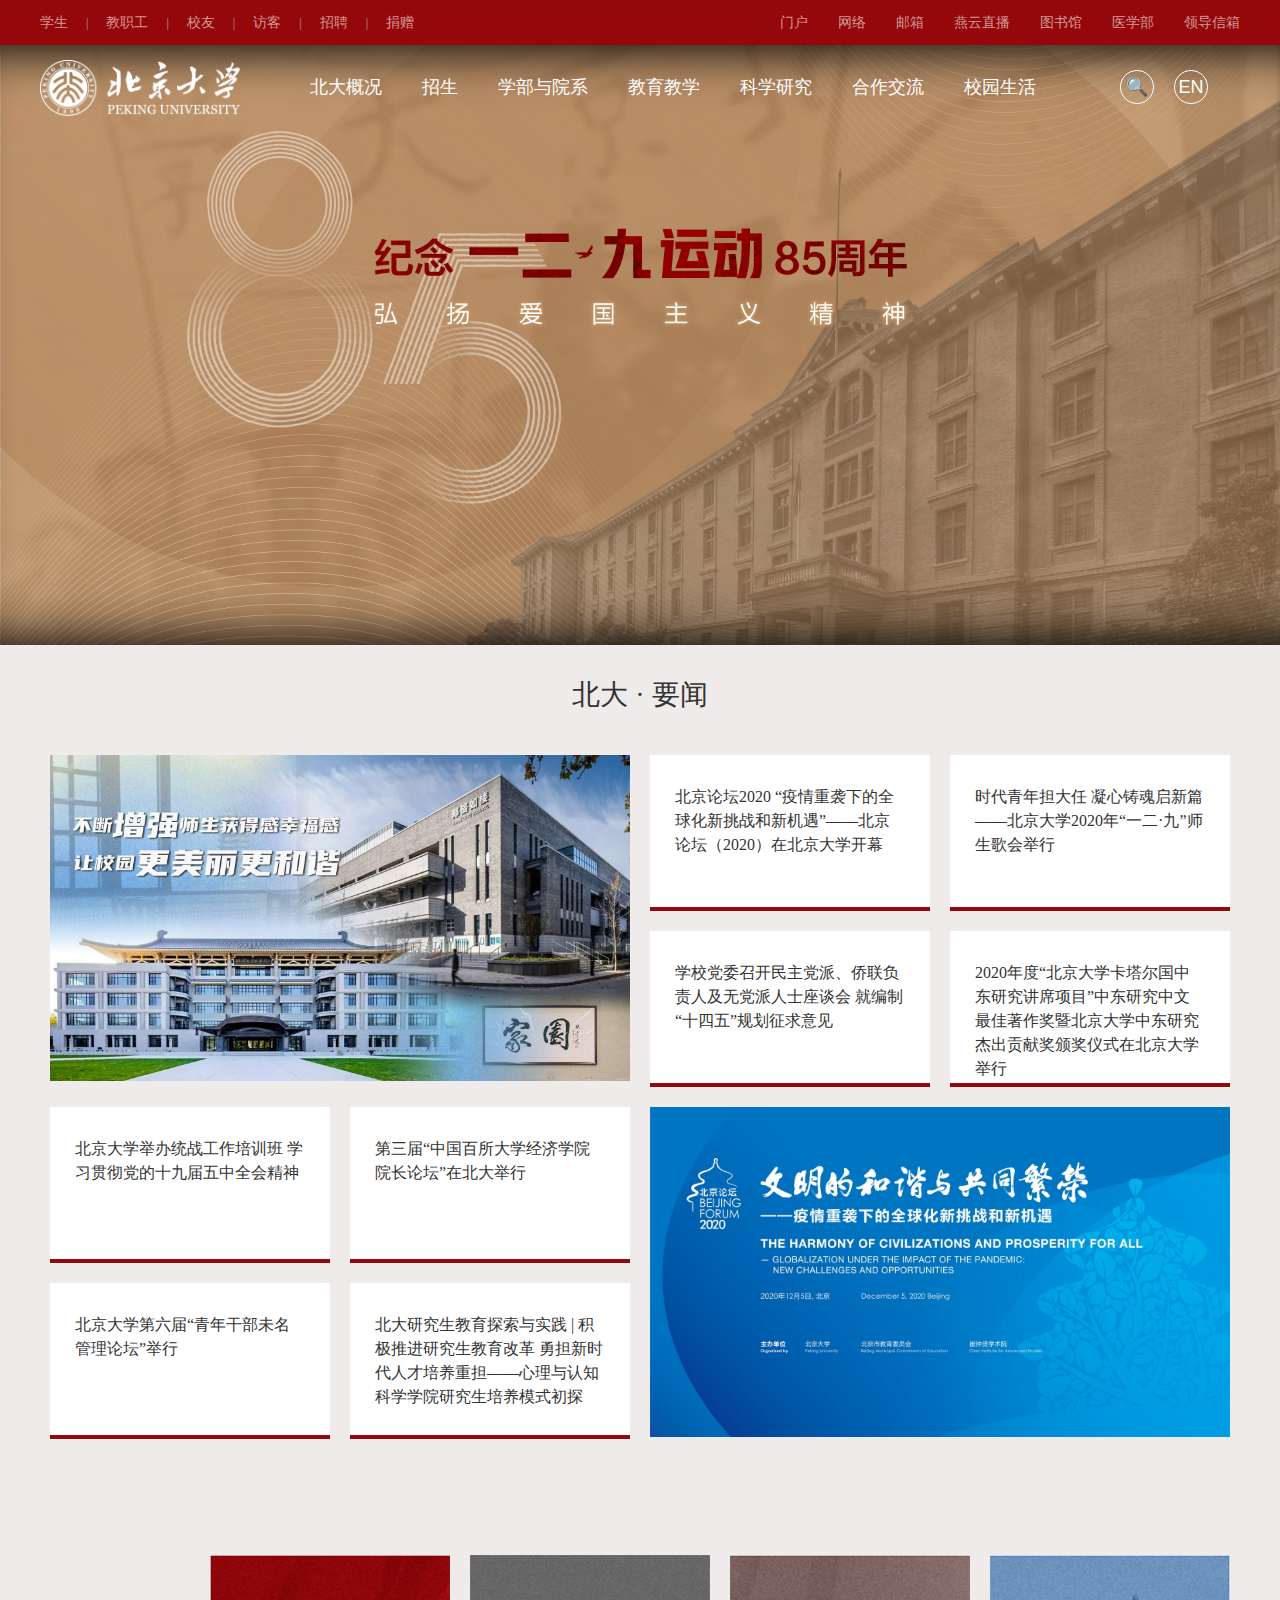
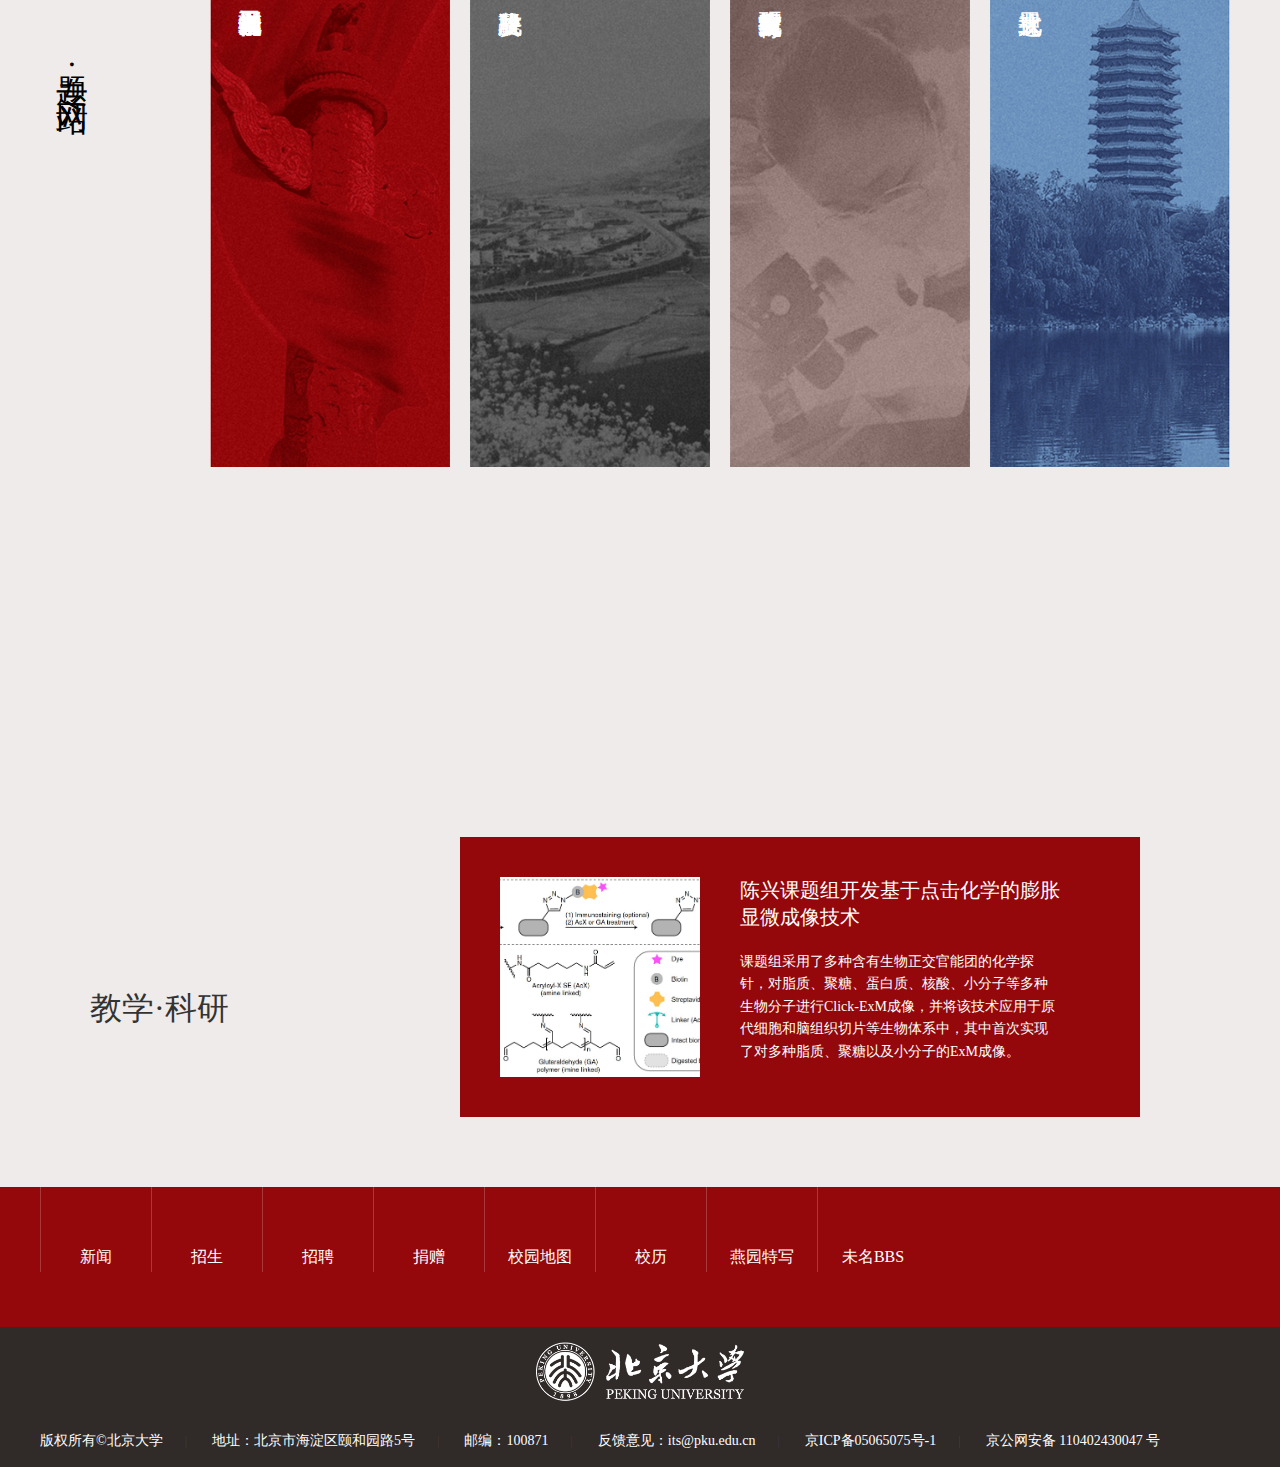
==== commit 0dc4c0e3: "a" ====
--- a/index.html
+++ b/index.html
@@ -1,1918 +1,560 @@
 <!DOCTYPE html>
-<!-- saved from url=(0023)https://www.pku.edu.cn/ -->
-<html class="home" style="font-size: 170px;"><head><meta http-equiv="Content-Type" content="text/html; charset=UTF-8">
-
-<meta http-equiv="X-UA-Compatible" content="IE=edge,chrome=1">
-<link rel="apple-touch-icon" href="https://www.pku.edu.cn/pku_logo_red.png">
-<link rel="icon" href="https://www.pku.edu.cn/favicon.ico" type="image/x-icon">
-<link rel="shortcut icon" href="https://www.pku.edu.cn/favicon.ico" type="image/x-icon">
-<meta name="renderer" content="webkit">
-<meta name="author" content="http://www.fractal-technology.com">
-<meta name="apple-mobile-web-app-capable" content="yes">
-<meta name="apple-mobile-web-app-status-bar-style" content="black">
-<meta name="format-detection" content="telephone=no,email=no,adress=no">
-<meta name="viewport" content="width=device-width, initial-scale=1, maximum-scale=1, user-scalable=no">
-
-<meta name="keywords" content="北京大学">
-<meta name="description" content="北京大学">
-
-<title>北京大学</title>
-<link href="./北京大学_files/jquery.mCustomScrollbar.css" rel="stylesheet" type="text/css">
-<link href="./北京大学_files/global.css" rel="stylesheet" type="text/css">
-<link href="./北京大学_files/fix.css" rel="stylesheet" type="text/css">
-<script src="./北京大学_files/jquery.js.下载"></script>
-<script src="./北京大学_files/jquery.easing.js.下载"></script>
-<script src="./北京大学_files/jquery.mousewheel.js.下载"></script>
-<script src="./北京大学_files/global.js.下载"></script>
-<script src="./北京大学_files/fun.js.下载"></script>
-<script src="./北京大学_files/winscreen.js.下载"></script>
-<script src="./北京大学_files/jquery.mChange.js.下载"></script>
-<script src="./北京大学_files/jquery.mScroll.js.下载"></script>
-<script src="./北京大学_files/vivus.js.下载"></script>
-<script src="./北京大学_files/jquery.mCustomScrollbar.js.下载"></script>
-<script src="./北京大学_files/iscroll.js.下载"></script>
+<html lang="en">
+
+<head>
+    <meta charset="UTF-8">
+    <meta name="viewport" content="width=device-width, initial-scale=1.0">
+    <title>Document</title>
 </head>
-
-
-
-<body class="skin2">
-        <style>
-        .empty-data{ width:100%; font-size:25px; padding-top:8%; padding-bottom:8%; text-align: center;}
-        </style>
-            <style>
-#myalert{ display:none; }
-.recruit .block1{ height: auto}
-.layer-1{background:url(/Public/static/themes/image/con_mask.png);;position:fixed;left:0;right: 0;top:0;bottom: 0;width:100%;height:100%;z-index: 1000000;}
-.layer-1 .myalert{padding:30px;background:#fff;width:240px;position:absolute;margin-top:-100px;top:50%;left:50%;margin-left:-145px;text-align:center; z-index: 100000}
-.layer-1 .guan{background:url(/Public/static/themes/image/clos.png) no-repeat center; display:block;width:23px;height:23px;position:absolute;top:10px;right:10px;}
-.layer-1 .text{padding-bottom:15px;font-size:16px;color:#474747;}
-.layer-1 .button{background:none;border:1px solid #bbbbbb;width:91px;height:29px;font:14px/100% "Microsoft YaHei", Arial, Tahoma, Helvetica, sans-serif;color: #707070;}
+<style>
+    * {
+        margin: 0;
+        padding: 0;
+    }
+
+    li {
+        list-style: none;
+    }
+
+    .top {
+        height: 45px;
+        padding: 0 auto;
+        font-size: 14px;
+        line-height: 45px;
+        background-color: #94070a;
+        overflow: hidden;
+    }
+
+    .block {
+        width: 1200px;
+        height: 45px;
+        margin: 0 auto;
+    }
+
+    .nav_l {
+        float: left;
+        padding: 0;
+    }
+
+
+    .nav_r {
+        float: right;
+    }
+
+
+    .nav_l a,
+    .nav_r a {
+        width: 32px;
+        height: 23px;
+        color: #d39797;
+        text-align: center;
+        text-decoration: none;
+    }
+
+    .nav_r a {
+        margin: 0px 0px 0px 30px;
+    }
+
+    .block a:hover {
+        border-top: 2px solid #fff;
+    }
+
+    .block i {
+        padding: 0 18px;
+        font-size: 12px;
+        font-style: normal;
+        color: #d39797;
+    }
+
+    .banner {
+        height: 600px;
+        box-shadow: inset 0px 50px 50px -45px #000,
+            inset 0px -50px 50px -45px #000;
+        background-image: url(imgs/s5fd02526a009d.jpg);
+        background-attachment: fixed;
+        background-repeat: no-repeat;
+        background-size: 100%;
+    }
+
+    .header {
+        height: 85px;
+        width: 1200px;
+        margin: 0 auto;
+    }
+
+    .logo {
+        height: 85px;
+        width: 200px;
+        display: block;
+        float: left;
+        background-image: url(imgs/s5e04147ee4a83.png);
+        background-repeat: no-repeat;
+        background-position: 0 15px;
+        background-size: contain;
+    }
+
+    .nav {
+        position: relative;
+        float: left;
+        margin-left: 50px;
+    }
+
+    .nav ul li {
+        float: left;
+    }
+
+    .nav ul li a {
+        display: block;
+        height: 35px;
+        margin: 25px 20px;
+        text-decoration: none;
+        line-height: 35px;
+        color: #fff;
+        font-size: 18px;
+        font-family: 'Microsoft YaHei';
+    }
+
+    .nav ul>a:hover {
+        border-bottom: 2px solid #94070a;
+    }
+
+    .item {
+        padding: 40px;
+        display: flex;
+        border-top: 2px solid #94070a;
+        position: absolute;
+        left: -250px;
+        top: 80px;
+        width: 900px;
+        background: #fff url(imgs/png96.png) center bottom no-repeat;
+        background-size: contain;
+        opacity: 1;
+        visibility: hidden;
+
+    }
+
+    .nav ul li:hover .item {
+        visibility: visible;
+    }
+
+    .txt {
+        flex: 0.9;
+        font-size: 16px;
+        color: #94070a;
+        padding-left: 30px;
+        line-height: 2.2;
+        text-align: left;
+    }
+
+    .itemr {
+        width: 495px;
+        height: 142px;
+        font-size: 0;
+        color: black;
+
+    }
+
+    .itemr .a {
+        width: 150px;
+        line-height: 29px;
+        float: left;
+        font-size: 18px;
+        display: block;
+        color: black;
+        padding: 0;
+        margin: 10px 0 0 0;
+    }
+
+    .itemr .a:hover {
+        color: #94070a;
+    }
+
+    .tools {
+        float: right;
+        width: 110px;
+        height: 35px;
+        padding: 25px 10px;
+    }
+
+    .tool {
+        float: left;
+        width: 32px;
+        height: 32px;
+        margin-right: 20px;
+        border: 1px solid #fff;
+        border-radius: 50%;
+        color: #fff;
+        text-align: center;
+        line-height: 32px;
+        font-size: 18px;
+        font-family: Arial, Helvetica, sans-serif;
+    }
+
+    .container {
+        background-color: #eeebea;
+    }
+
+    .box {
+        width: 1200px;
+        margin: auto;
+        overflow: hidden;
+    }
+
+
+    .title {
+        float: left;
+        width: 1200px;
+        height: 100px;
+    }
+
+    h1 {
+        text-align: center;
+        color: #333;
+        font-weight: normal;
+        font-size: 28px;
+        font-family: 'Microsoft YaHei';
+        line-height: 100px;
+    }
+
+    i {
+        font-style: normal;
+
+    }
+
+    .cent {
+        float: left;
+        width: 1200px;
+        height: 750px;
+        overflow: hidden;
+    }
+
+    .big,
+    .big2 {
+        width: 580px;
+        height: 330px;
+        margin: 10px;
+    }
+
+    .big {
+        float: left;
+        background-image: url(imgs/206f92c036f64ea484b1c6357010454f.jpg);
+        background-size: 100%;
+        background-repeat: no-repeat;
+    }
+
+    .big2 {
+        float: right;
+        background-image: url(imgs/528d82f960e348f6937f0596f0331807.jpg);
+        background-size: 100%;
+        background-repeat: no-repeat;
+    }
+
+    .small {
+        float: left;
+        width: 230px;
+        height: 92px;
+        margin: 10px;
+        padding: 30px 25px;
+        border-bottom: 4px solid #94070a;
+        background-color: white;
+        color: #333;
+        font-size: 16px;
+        line-height: 1.5;
+        font-family: 'Microsoft YaHei';
+    }
+
+    .box1 {
+        width: 1200px;
+        height: 512px;
+        margin: 60px auto;
+        writing-mode: vertical-lr;
+    }
+
+    .box1 .title {
+        width: 100px;
+        margin-right: 50px;
+        font-size: 32px;
+        text-indent: 3em;
+    }
+
+    .box1 div {
+        float: left;
+        width: 216px;
+        height: 100%;
+        margin: 0 10px;
+    }
+
+    .box1 .p {
+        padding-left: 24px;
+        background-repeat: no-repeat;
+        background-size: 100%;
+        color: white;
+        font-size: 24px;
+        text-indent: 1.6em;
+    }
+
+    .box1 .p1 {
+        background-image: url(imgs/0f5c1dcd6e8d7c9f57a615a02722660.png);
+    }
+
+    .box1 .p2 {
+        background-image: url(imgs/bc4d72f2b3461dfcf67618419e893c8.png);
+    }
+
+    .box1 .p3 {
+        background-image: url(imgs/daa5129ff1502b5a864d5bcfe9436fd.png);
+    }
+
+    .box1 .p4 {
+        background-image: url(imgs/55e9571c6d8350fe7f17656163bd27f.png);
+    }
+
+    .box2 {
+        width: 1200px;
+        height: 600px;
+        margin: 0 auto;
+        margin-top: 120px;
+        background-image: url(imgs/s5ef9635d4d3d2.gif);
+        background-size: 100%;
+        background-repeat: no-repeat;
+    }
+
+    .box2 .title {
+        position: relative;
+        width: 800px;
+        left: 50px;
+        top: 400px;
+        font-size: 32px;
+        color: #333;
+
+    }
+
+    .box2 .inner {
+        left: 420px;
+        top: 250px;
+        position: relative;
+        width: 600px;
+        height: 200px;
+        padding: 40px;
+        background-color: #94070a;
+    }
+
+    .box2 .inner img {
+        position: relative;
+        top: -60px;
+        float: left;
+        width: 200px;
+
+    }
+
+    .box2 .inner .h {
+        width: 320px;
+        position: relative;
+        top: -60px;
+        float: left;
+        padding: 0 40px;
+        color: white;
+        font-size: 20px;
+        font-family: 'Microsoft YaHei';
+    }
+
+    .box2 .inner .h .p {
+        margin-top: 20px;
+        line-height: 1.6;
+        font-size: 14px;
+    }
+
+    .footer {
+        height: 260px;
+        background-color: #94070a;
+    }
+
+    .footer .part1 {
+        float: left;
+        width: 100%;
+        height: 120px;
+        padding-bottom: 20px;
+        background-color: #94070a;
+    }
+
+    .nav_foot {
+        width: 1200px;
+        height: 120px;
+        margin: 0 auto;
+    }
+
+    .inner a {
+        display: block;
+        float: left;
+        width: 110px;
+        height: 25px;
+        padding-top: 60px;
+        border-left: 1px solid rgba(255, 255, 255, 0.2);
+        color: white;
+        text-align: center;
+        text-decoration: none;
+    }
+
+
+    .footer .part2 {
+        float: left;
+        width: 100%;
+        height: 140px;
+        background-color: #302a29;
+    }
+
+    .part2 .foot_logo {
+        width: 1200px;
+        height: 90px;
+        margin: 0 auto;
+    }
+
+    .part2 img {
+        display: block;
+        height: 60px;
+        margin: 15px auto;
+    }
+
+    .part2 .info {
+        width: 1200px;
+        height: 35px;
+        margin: 0 auto;
+        color: white;
+        font-size: 14px;
+    }
+
+    .part2 i {
+        padding: 0 22px;
+        font-size: 12px;
+        font-style: normal;
+        color: rgba(255, 255, 255, 0.1);
+    }
 </style>
-<div id="myalert" class="layer-1">
-    <div class="myalert">
-        <a href="javascript:;" onclick="myalert_hide();" class="guan"></a>
-        <div class="text">请输入关键字</div>
-        <a><button class="button" id="my_ok" style="cursor:pointer ;opacity: 1;transform: translateY(0px);">确定</button></a>
+
+<body>
+    <!-- 顶部导航 -->
+    <div class="top">
+        <div class="block">
+            <!-- 左导航 -->
+            <div class="nav_l">
+                <a href="#">学生</a><i>|</i><a href="#">教职工</a><i>|</i><a href="#">校友</a><i>|</i><a
+                    href="#">访客</a><i>|</i><a href="#">招聘</a><i>|</i><a href="#">捐赠</a>
+            </div>
+            <!-- 右导航 -->
+            <div class="nav_r">
+                <a href="#">门户</a><a href="#">网络</a><a href="#">邮箱</a><a href="#">燕云直播</a><a href="#">图书馆</a><a
+                    href="#">医学部</a><a href="#">领导信箱</a>
+            </div>
+        </div>
     </div>
-</div>
-<script>
-function my_alert(text,callback) {
-    $('#myalert').show();
-    $('#myalert .myalert div').html(text);
-
-    $('#my_ok').click( function() {
-        $('#myalert').hide();
-
-        if (typeof(callback) == 'function') {
-            callback();
-            return false;
-        }
-    });
-}
-
-function myalert_hide(){
-    $('#myalert').hide();
-}
-</script>
-        <link href="./北京大学_files/slick.css" rel="stylesheet" type="text/css">
-<script src="./北京大学_files/slick.js.下载"></script>
-<div class="body_home s">
-    <div class="header mobile">
-        <div class="d1">
-            <div class="block">
-                <div id="header_start" class="nav_l"><a href="https://www.pku.edu.cn/home/student.html">学生</a><i>|</i><a href="https://www.pku.edu.cn/teachers.html">教职工</a><i>|</i><a href="http://www.pku.org.cn/">校友</a><i>|</i><a href="https://www.pku.edu.cn/visit.html">访客</a><i>|</i><a href="http://hr.pku.edu.cn/rczp/js/">招聘</a><i>|</i><a href="http://www.pkuef.org/">捐赠</a><script type="text/javascript">
- 	$('#header_start i:last').remove();
-</script></div>                <div class="nav_r"><a href="https://portal.pku.edu.cn/">门户</a><a href="http://its.pku.edu.cn/">网络</a><a href="http://mail.pku.edu.cn/">邮箱</a><a href="https://liveclass.org.cn/">燕云直播</a><a href="http://www.lib.pku.edu.cn/portal/">图书馆</a><a href="http://www.bjmu.edu.cn/">医学部</a><a href="https://www.pku.edu.cn/leader_email.html">领导信箱</a></div>            </div>
-        </div>
-        <div class="d2">
-            <div class="block">
-                <div class="logo"><a href="https://www.pku.edu.cn/"><img src="./北京大学_files/s5e04147ee4a83.png" title="" alt=""></a></div>                <div class="nav_main"><a href="https://www.pku.edu.cn/about.html">北大概况</a><a href="https://www.pku.edu.cn/recruit.html">招生</a><a href="https://www.pku.edu.cn/department.html">学部与院系</a><a href="https://www.pku.edu.cn/education.html">教育教学</a><a href="https://www.pku.edu.cn/scientificResearch.html">科学研究</a><a href="https://www.pku.edu.cn/cooperation.html">合作交流</a><a href="https://www.pku.edu.cn/campus.html">校园生活</a></div>                <div class="tools"><div class="a sc">
-    <a></a>
-    <!-- <div class="search">
-        <input type="text" class="kw" placeholder="Search...">
-        <input type="button" value="&#xe672;" class="ok">
-    </div> -->
-</div>
-<div class="a lang">
-    <a href="http://english.pku.edu.cn/" target="_blank"><i>EN</i></a>
-</div>
-<div class="menu"><i></i><i></i><i></i></div></div>
-                <div class="nav_child"><div class="item">
-			<div class="l">
-				<div class="pic"><img src="./北京大学_files/s5e0980f38c27a.jpg" alt=""></div>
-				<div class="txt">北大是常为新的，<br>
-改进的运动的先锋，<br>
-要使中国向着好的，<br>
-往上的道路走。</div>
-			</div>
-			<div class="r">
-				                        <a href="https://www.pku.edu.cn/about.html">北大简介</a>                        <a href="https://www.pku.edu.cn/leaders.html">现任领导</a>                        <a href="https://www.pku.edu.cn/old_secretary.html">历任领导</a>                        <a href="https://www.pku.edu.cn/group.html">组织机构</a>                        <a href="https://www.pku.edu.cn/historyFamous.html">历史名人</a><a href="https://xxgk.pku.edu.cn/" target="_blank">信息公开</a>
-					                        <a href="https://www.pku.edu.cn/IdentificationSystem.html">标识系统</a>			</div>
-		</div>
-	<div class="item">
-			<div class="l">
-				<div class="pic"><img src="./北京大学_files/s5e09810bd39d7.jpg" alt=""></div>
-				<div class="txt">燕园画卷美不胜收，<br>
-恰似你将要留在这里的<br>
-青春年华。<br>
-北京大学欢迎你！</div>
-			</div>
-			<div class="r">
-				                        <a href="https://www.pku.edu.cn/recruit.html#undergraduate">本科生</a>                        <a href="https://www.pku.edu.cn/recruit.html#graduateStudent">研究生</a>                        <a href="https://www.pku.edu.cn/recruit.html#overseasStudent">留学生</a>                        <a href="http://www.oce.pku.edu.cn/cms">继续教育</a>                        <a href="https://www.pku.edu.cn/recruit.html#prize">学生奖助信息</a>                        <a href="https://www.pku.edu.cn/recruit.html#summer">暑期学校</a>			</div>
-		</div>
-	<div class="item">
-			<div class="l">
-				<div class="pic"><img src="./北京大学_files/s5e0984cc7f87e.jpg" alt=""></div>
-				<div class="txt">勤奋、严谨、<br>
-求实、创新。</div>
-			</div>
-			<div class="r">
-				                        <a href="https://www.pku.edu.cn/department.html#item1">理学部</a>                        <a href="https://www.pku.edu.cn/department.html#item2">信息与工程科学部</a>                        <a href="https://www.pku.edu.cn/department.html#item3">人文学部</a>                        <a href="https://www.pku.edu.cn/department.html#item4">社会科学学部</a>                        <a href="https://www.pku.edu.cn/department.html#item5">经济与管理学部</a>                        <a href="https://www.pku.edu.cn/department.html#item6">医学部</a>                        <a href="https://www.pku.edu.cn/department.html#item7">跨学科类</a>                        <a href="https://www.pku.edu.cn/department.html#item8">深圳研究生院</a>			</div>
-		</div>
-	<div class="item">
-			<div class="l">
-				<div class="pic"><img src="./北京大学_files/s5e09c0a28427b.jpg" alt=""></div>
-				<div class="txt">思想自由、兼容并包。<br>
-<br>
-教育应指导社会，<br>
-而非追逐社会。</div>
-			</div>
-			<div class="r">
-				                        <a href="https://www.pku.edu.cn/education.html#p1">师资队伍</a>                        <a href="https://www.pku.edu.cn/education.html#bdgw_bb">管理部门</a>                        <a href="https://www.pku.edu.cn/education.html#p2">课程设置</a>                        <a href="https://www.pku.edu.cn/education.html#p3">海外学习</a><a href="http://dean.pku.edu.cn/pkudean/course/kcb.php?ll=1" target="_blank">课表查询</a>
-					<a href="http://moocs.pku.edu.cn/" target="_blank">慕课</a>
-					<a href="https://course.pku.edu.cn/" target="_blank">教学网</a>
-					                        <a href="https://www.pku.edu.cn/education.html#p4">证书验证</a><a href="https://liveclass.org.cn/" target="_blank">燕云直播</a>
-								</div>
-		</div>
-	<div class="item">
-			<div class="l">
-				<div class="pic"><img src="./北京大学_files/s5e0ea558b13d5.jpg" alt=""></div>
-				<div class="txt">博学之，审问之，<br>
-慎思之，明辨之，<br>
-笃行之。</div>
-			</div>
-			<div class="r">
-				                        <a href="https://www.pku.edu.cn/scientificResearch.html#p1">科研成果</a>                        <a href="https://www.pku.edu.cn/scientificResearch.html#p2">研究机构</a>                        <a href="https://www.pku.edu.cn/scientificResearch.html#p2">学术期刊</a>                        <a href="https://www.pku.edu.cn/scientificResearch.html#p3">管理部门</a>			</div>
-		</div>
-	<div class="item">
-			<div class="l">
-				<div class="pic"><img src="./北京大学_files/s5e099256c28a8.jpg" alt=""></div>
-				<div class="txt">志于道，据于德，<br>
-依于仁，游于艺。</div>
-			</div>
-			<div class="r">
-				<a href="http://www.oir.pku.edu.cn/" target="_blank">国际交流</a>
-					<a href="https://gnhz.pku.edu.cn/" target="_blank">国内合作</a>
-					<a href="http://www.pkuef.org/" target="_blank">教育基金会</a>
-					<a href="https://hmt.pku.edu.cn/" target="_blank">港澳台交流</a>
-					<a href="http://www.bjf.pku.edu.cn/" target="_blank">北京论坛</a>
-					<a href="http://www.hanban.pku.edu.cn/kzxy1/rblmgkzxy.htm" target="_blank">孔子学院</a>
-								</div>
-		</div>
-	<div class="item">
-			<div class="l">
-				<div class="pic"><img src="./北京大学_files/s5e099f0bd78dc.jpg" alt=""></div>
-				<div class="txt">秋冬春夏，<br>
-伴随着四时的运行，<br>
-青春和燕园融为一体，<br>
-北大成为永恒。</div>
-			</div>
-			<div class="r">
-				                        <a href="https://www.pku.edu.cn/campus.html#item4">菁菁校园</a>                        <a href="https://www.pku.edu.cn/campus.html#item3">讲座演出</a>                        <a href="https://www.pku.edu.cn/campus.html#item2">艺术生活</a>                        <a href="https://www.pku.edu.cn/campus.html#item5">体育健康</a>                        <a href="https://www.pku.edu.cn/campus.html#item6">社团活动</a>                        <a href="https://www.pku.edu.cn/campus.html#science3">档案馆藏</a>                        <a href="https://www.pku.edu.cn/campus.html#item1">管理服务</a>                        <a href="https://www.pku.edu.cn/campus.html#p3a">校历</a>			</div>
-		</div>
-	</div>            </div>
+    <!-- 头部区域 -->
+    <div class="banner">
+        <div class="header">
+            <!-- 北大logo -->
+            <a href="https://www.pku.edu.cn/" class="logo"></a>
+
+            <div class="nav">
+                <!-- 主菜单栏 -->
+                <ul>
+
+                    <li><a href="#">北大概况</a>
+                        <!-- 二级导航 -->
+                        <div class="item">
+                            <div class="pic"><img src="imgs/s5e0980f38c27a.jpg" alt="" width="142" height="142">
+                            </div>
+                            <div class="txt">
+                                北大是常为新的,<br>
+                                改进的运动的先锋,<br>
+                                要使中国向着好的,<br>
+                                往上的道路走。
+                            </div>
+                            <div class="itemr">
+                                <a href="#" class="a">北大简介</a>
+                                <a href="#" class="a">现任领导</a>
+                                <a href="#" class="a">历任领导</a>
+                                <a href="#" class="a">组织机构</a>
+                                <a href="#" class="a">历史名人</a>
+                                <a href="#" class="a">信息公开</a>
+                                <a href="#" class="a">标识系统</a>
+                            </div>
+                    </li>
+                    </li>
+                    <li><a href="#">招生</a></li>
+                    <li><a href="#">学部与院系</a></li>
+                    <li><a href="#">教育教学</a></li>
+                    <li><a href="#">科学研究</a></li>
+                    <li><a href="#">合作交流</a></li>
+                    <li><a href="#">校园生活</a></li>
+                </ul>
+            </div>
+            <!-- 右边两个小圈圈 -->
+            <div class="tools">
+                <div class="tool">🔍</div>
+                <div class="tool">EN</div>
+            </div>
         </div>
     </div>
-    <div class="nav_mobile">
-            <div class="logo"><a href="https://www.pku.edu.cn/"><img src="./北京大学_files/s5decd8b95f388.png" title="" alt=""></a></div>        <div class="tools"><div class="a lang"><a href="http://english.pku.edu.cn/" target="_blank"><i>EN</i></a></div>
-<div class="a sc"><a></a></div></div>        <span class="close"></span>
-        <div class="nav_main"><a href="https://www.pku.edu.cn/about.html">北大概况</a><a href="https://www.pku.edu.cn/recruit.html">招生</a><a href="https://www.pku.edu.cn/department.html">学部与院系</a><a href="https://www.pku.edu.cn/education.html">教育教学</a><a href="https://www.pku.edu.cn/scientificResearch.html">科学研究</a><a href="https://www.pku.edu.cn/cooperation.html">合作交流</a><a href="https://www.pku.edu.cn/campus.html">校园生活</a></div>        <div id="header_start_wap" class="nav_l"><div class="inner">
-    <a href="https://www.pku.edu.cn/home/student.html">学生</a><i>|</i><a href="https://www.pku.edu.cn/teachers.html">教职工</a><i>|</i><a href="http://www.pku.org.cn/">校友</a><i>|</i><a href="https://www.pku.edu.cn/visit.html">访客</a><i>|</i><a href="http://hr.pku.edu.cn/rczp/js/">招聘</a><i>|</i><a href="http://www.pkuef.org/">捐赠</a></div>
-<script type="text/javascript">
- 	$('#header_start_wap i:last').remove();
-</script></div>        <div class="nav_r"><div class="inner">
-    <a href="https://portal.pku.edu.cn/">门户</a><a href="http://its.pku.edu.cn/">网络</a><a href="http://mail.pku.edu.cn/">邮箱</a><a href="https://liveclass.org.cn/">燕云直播</a><a href="http://www.lib.pku.edu.cn/portal/">图书馆</a><a href="http://www.bjmu.edu.cn/">医学部</a><a href="https://www.pku.edu.cn/leader_email.html">领导信箱</a></div></div>    </div>
-    <div class="banner"><div class="frame slick-initialized slick-slider slick-dotted"><div class="slick-list draggable"><div class="slick-track" style="opacity: 1; width: 16640px; transform: translate3d(-3840px, 0px, 0px);"><div class="slick-slide slick-cloned" data-slick-index="-1" aria-hidden="true" style="width: 1280px;" tabindex="-1"><div><div class="child" style="background-image: url(&quot;/Uploads/Picture/2020/12/05/s5fcb19c085ce1.jpg&quot;); width: 100%; display: inline-block; vertical-align: middle;">
-            <!-- <div class="text">
-                            </div> -->
-    		<div class="fz30">不断增强师生获得感幸福感　让校园更美丽更和谐</div>
-    		<span></span>
-            <a href="http://news.pku.edu.cn/ztrd/gsxyhjms/index.htm" target="_blank" class="a1" tabindex="-1"></a>
-            <a href="https://www.pku.edu.cn/close-up_pku2020.html" class="a2" tabindex="-1"></a>
-        </div></div></div><div class="slick-slide" data-slick-index="0" aria-hidden="true" style="width: 1280px;" role="tabpanel" id="slick-slide00" tabindex="-1"><div><div class="child" style="background-image: url(&quot;/Uploads/Picture/2020/12/08/s5fcee7b9b2894.jpg&quot;); width: 100%; display: inline-block; vertical-align: middle;" tabindex="0">
-            <!-- <div class="text">
-                            </div> -->
-    		<div class="fz30">蕴山川气度，展历史风貌 | 一同走进韩茂莉教授的书房</div>
-    		<span></span>
-            <a href="https://news.pku.edu.cn/xwzh/007ae75c4b7d4a8b9f611f460b4ad415.htm" target="_blank" class="a1" tabindex="-1"></a>
-            <a href="https://www.pku.edu.cn/close-up_pku2020.html" class="a2" tabindex="-1"></a>
-        </div></div></div><div class="slick-slide" data-slick-index="1" aria-hidden="true" style="width: 1280px;" role="tabpanel" id="slick-slide01" tabindex="-1"><div><div class="child" style="background-image: url(&quot;/Uploads/Picture/2020/12/07/s5fcd9edb887c7.jpg&quot;); width: 100%; display: inline-block; vertical-align: middle;">
-            <!-- <div class="text">
-                            </div> -->
-    		<div class="fz30">北京论坛(2020)：文明的和谐与共同繁荣——疫情重袭下的全球化新挑战和新机遇</div>
-    		<span></span>
-            <a href="https://news.pku.edu.cn/xwzh/a6fa3b9753454e5bacafb76f24edabc2.htm" target="_blank" class="a1" tabindex="-1"></a>
-            <a href="https://www.pku.edu.cn/close-up_pku2020.html" class="a2" tabindex="-1"></a>
-        </div></div></div><div class="slick-slide slick-current slick-active" data-slick-index="2" aria-hidden="false" style="width: 1280px;" role="tabpanel" id="slick-slide02"><div><div class="child" style="background-image: url(&quot;/Uploads/Picture/2020/12/04/s5fc9ff03d4bb0.jpg&quot;); width: 100%; display: inline-block; vertical-align: middle;">
-            <!-- <div class="text">
-                            </div> -->
-    		<div class="fz30">我和我的学校 | 我在哪里，北大就在哪里</div>
-    		<span></span>
-            <a href="https://news.pku.edu.cn/xwzh/cd42329a8012426c8305b39906b4a3f2.htm" target="_blank" class="a1" tabindex="0"></a>
-            <a href="https://www.pku.edu.cn/close-up_pku2020.html" class="a2" tabindex="0"></a>
-        </div></div></div><div class="slick-slide" data-slick-index="3" aria-hidden="true" style="width: 1280px;" tabindex="-1" role="tabpanel" id="slick-slide03"><div><div class="child" style="background-image: url(&quot;/Uploads/Picture/2020/12/02/s5fc7652789b8c.jpg&quot;); width: 100%; display: inline-block; vertical-align: middle;">
-            <!-- <div class="text">
-                            </div> -->
-    		<div class="fz30">建设具有重大国际影响力的、国家级空间天文科学研究中心、高端科技人才培养基地和科学合作交流平台</div>
-    		<span></span>
-            <a href="https://news.pku.edu.cn/xwzh/47d32c79d9f14c7fad1cd6ea0587af2a.htm" target="_blank" class="a1" tabindex="-1"></a>
-            <a href="https://www.pku.edu.cn/close-up_pku2020.html" class="a2" tabindex="-1"></a>
-        </div></div></div><div class="slick-slide" data-slick-index="4" aria-hidden="true" style="width: 1280px;" tabindex="-1" role="tabpanel" id="slick-slide04"><div><div class="child" style="background-image: url(&quot;/Uploads/Picture/2020/12/04/s5fc9a7ab3a2d6.jpg&quot;); width: 100%; display: inline-block; vertical-align: middle;">
-            <!-- <div class="text">
-                            </div> -->
-    		<div class="fz30">北大男排勇夺首都高校大学生排球联赛冠军</div>
-    		<span></span>
-            <a href="https://mp.weixin.qq.com/s/B2yttw2xe919fGwHBWZmGg" target="_blank" class="a1" tabindex="-1"></a>
-            <a href="https://www.pku.edu.cn/close-up_pku2020.html" class="a2" tabindex="-1"></a>
-        </div></div></div><div class="slick-slide" data-slick-index="5" aria-hidden="true" style="width: 1280px;" tabindex="-1" role="tabpanel" id="slick-slide05"><div><div class="child" style="background-image: url(&quot;/Uploads/Picture/2020/12/05/s5fcb19c085ce1.jpg&quot;); width: 100%; display: inline-block; vertical-align: middle;">
-            <!-- <div class="text">
-                            </div> -->
-    		<div class="fz30">不断增强师生获得感幸福感　让校园更美丽更和谐</div>
-    		<span></span>
-            <a href="http://news.pku.edu.cn/ztrd/gsxyhjms/index.htm" target="_blank" class="a1" tabindex="-1"></a>
-            <a href="https://www.pku.edu.cn/close-up_pku2020.html" class="a2" tabindex="-1"></a>
-        </div></div></div><div class="slick-slide slick-cloned" data-slick-index="6" aria-hidden="true" style="width: 1280px;" tabindex="-1"><div><div class="child" style="background-image: url(&quot;/Uploads/Picture/2020/12/08/s5fcee7b9b2894.jpg&quot;); width: 100%; display: inline-block; vertical-align: middle;" tabindex="0">
-            <!-- <div class="text">
-                            </div> -->
-    		<div class="fz30">蕴山川气度，展历史风貌 | 一同走进韩茂莉教授的书房</div>
-    		<span></span>
-            <a href="https://news.pku.edu.cn/xwzh/007ae75c4b7d4a8b9f611f460b4ad415.htm" target="_blank" class="a1" tabindex="-1"></a>
-            <a href="https://www.pku.edu.cn/close-up_pku2020.html" class="a2" tabindex="-1"></a>
-        </div></div></div><div class="slick-slide slick-cloned" data-slick-index="7" aria-hidden="true" style="width: 1280px;" tabindex="-1"><div><div class="child" style="background-image: url(&quot;/Uploads/Picture/2020/12/07/s5fcd9edb887c7.jpg&quot;); width: 100%; display: inline-block; vertical-align: middle;">
-            <!-- <div class="text">
-                            </div> -->
-    		<div class="fz30">北京论坛(2020)：文明的和谐与共同繁荣——疫情重袭下的全球化新挑战和新机遇</div>
-    		<span></span>
-            <a href="https://news.pku.edu.cn/xwzh/a6fa3b9753454e5bacafb76f24edabc2.htm" target="_blank" class="a1" tabindex="-1"></a>
-            <a href="https://www.pku.edu.cn/close-up_pku2020.html" class="a2" tabindex="-1"></a>
-        </div></div></div><div class="slick-slide slick-cloned" data-slick-index="8" aria-hidden="true" style="width: 1280px;" tabindex="-1"><div><div class="child" style="background-image: url(&quot;/Uploads/Picture/2020/12/04/s5fc9ff03d4bb0.jpg&quot;); width: 100%; display: inline-block; vertical-align: middle;">
-            <!-- <div class="text">
-                            </div> -->
-    		<div class="fz30">我和我的学校 | 我在哪里，北大就在哪里</div>
-    		<span></span>
-            <a href="https://news.pku.edu.cn/xwzh/cd42329a8012426c8305b39906b4a3f2.htm" target="_blank" class="a1" tabindex="-1"></a>
-            <a href="https://www.pku.edu.cn/close-up_pku2020.html" class="a2" tabindex="-1"></a>
-        </div></div></div><div class="slick-slide slick-cloned" data-slick-index="9" aria-hidden="true" style="width: 1280px;" tabindex="-1"><div><div class="child" style="background-image: url(&quot;/Uploads/Picture/2020/12/02/s5fc7652789b8c.jpg&quot;); width: 100%; display: inline-block; vertical-align: middle;">
-            <!-- <div class="text">
-                            </div> -->
-    		<div class="fz30">建设具有重大国际影响力的、国家级空间天文科学研究中心、高端科技人才培养基地和科学合作交流平台</div>
-    		<span></span>
-            <a href="https://news.pku.edu.cn/xwzh/47d32c79d9f14c7fad1cd6ea0587af2a.htm" target="_blank" class="a1" tabindex="-1"></a>
-            <a href="https://www.pku.edu.cn/close-up_pku2020.html" class="a2" tabindex="-1"></a>
-        </div></div></div><div class="slick-slide slick-cloned" data-slick-index="10" aria-hidden="true" style="width: 1280px;" tabindex="-1"><div><div class="child" style="background-image: url(&quot;/Uploads/Picture/2020/12/04/s5fc9a7ab3a2d6.jpg&quot;); width: 100%; display: inline-block; vertical-align: middle;">
-            <!-- <div class="text">
-                            </div> -->
-    		<div class="fz30">北大男排勇夺首都高校大学生排球联赛冠军</div>
-    		<span></span>
-            <a href="https://mp.weixin.qq.com/s/B2yttw2xe919fGwHBWZmGg" target="_blank" class="a1" tabindex="-1"></a>
-            <a href="https://www.pku.edu.cn/close-up_pku2020.html" class="a2" tabindex="-1"></a>
-        </div></div></div><div class="slick-slide slick-cloned" data-slick-index="11" aria-hidden="true" style="width: 1280px;" tabindex="-1"><div><div class="child" style="background-image: url(&quot;/Uploads/Picture/2020/12/05/s5fcb19c085ce1.jpg&quot;); width: 100%; display: inline-block; vertical-align: middle;">
-            <!-- <div class="text">
-                            </div> -->
-    		<div class="fz30">不断增强师生获得感幸福感　让校园更美丽更和谐</div>
-    		<span></span>
-            <a href="http://news.pku.edu.cn/ztrd/gsxyhjms/index.htm" target="_blank" class="a1" tabindex="-1"></a>
-            <a href="https://www.pku.edu.cn/close-up_pku2020.html" class="a2" tabindex="-1"></a>
-        </div></div></div></div></div></div>
-<div class="navg"><ul class="slick-dots" role="tablist" style="display: block;"><li class="slick-dot" role="presentation">1</li><li class="slick-dot" role="presentation">2</li><li class="slick-dot slick-active" role="presentation">3</li><li class="slick-dot" role="presentation">4</li><li class="slick-dot" role="presentation">5</li><li class="slick-dot" role="presentation">6</li></ul></div>
-<!-- <div class="navg">
-    <span>1</span><span>2</span><span>3</span><span>4</span><span>5</span><span>6</span></div> --></div>    <!-- <div class="bb" style="min-width:50px;"></div> -->
-    <div class="bb"></div>
-    <div class="rr showdiv"><i></i></div>
-</div>
-<div class="body_b showdiv" tabindex="1">
-    <div class="header2">
-        <div class="d1">
-            <div class="block">
-                <div id="nav_l_bod" class="nav_l"><a href="https://www.pku.edu.cn/home/student.html">学生</a><i>|</i><a href="https://www.pku.edu.cn/teachers.html">教职工</a><i>|</i><a href="http://www.pku.org.cn/">校友</a><i>|</i><a href="https://www.pku.edu.cn/visit.html">访客</a><i>|</i><a href="http://hr.pku.edu.cn/rczp/js/">招聘</a><i>|</i><a href="http://www.pkuef.org/">捐赠</a><script type="text/javascript">
- 	$('#nav_l_bod i:last').remove();
-</script></div>                <div class="nav_r"><a href="https://portal.pku.edu.cn/">门户</a><a href="http://its.pku.edu.cn/">网络</a><a href="http://mail.pku.edu.cn/">邮箱</a><a href="https://liveclass.org.cn/">燕云直播</a><a href="http://www.lib.pku.edu.cn/portal/">图书馆</a><a href="http://www.bjmu.edu.cn/">医学部</a><a href="https://www.pku.edu.cn/leader_email.html">领导信箱</a></div>            </div>
-        </div>
-        <div class="d2">
-            <div class="block">
-                <div class="logo"><a href="https://www.pku.edu.cn/"><img src="./北京大学_files/s5e04176fbbfa3.png" title="" alt=""></a></div>                <div class="nav_main"><a href="https://www.pku.edu.cn/about.html">北大概况</a><a href="https://www.pku.edu.cn/recruit.html">招生</a><a href="https://www.pku.edu.cn/department.html">学部与院系</a><a href="https://www.pku.edu.cn/education.html">教育教学</a><a href="https://www.pku.edu.cn/scientificResearch.html">科学研究</a><a href="https://www.pku.edu.cn/cooperation.html">合作交流</a><a href="https://www.pku.edu.cn/campus.html">校园生活</a></div>                <div class="tools"><div class="a sc">
-    <a></a>
-    <!-- <div class="search">
-        <input type="text" class="kw" placeholder="Search...">
-        <input type="button" value="&#xe672;" class="ok">
-    </div> -->
-</div>
-<div class="a lang">
-    <a href="http://english.pku.edu.cn/" target="_blank"><i>EN</i></a>
-</div>
-<div class="menu"><i></i><i></i><i></i></div></div>                
-                 <div class="nav_child"><div class="item">
-			<div class="l">
-				<div class="pic"><img src="./北京大学_files/s5e0980f38c27a.jpg" alt=""></div>
-				<div class="txt">北大是常为新的，<br>
-改进的运动的先锋，<br>
-要使中国向着好的，<br>
-往上的道路走。</div>
-			</div>
-			<div class="r">
-				                        <a href="https://www.pku.edu.cn/about.html">北大简介</a>                        <a href="https://www.pku.edu.cn/leaders.html">现任领导</a>                        <a href="https://www.pku.edu.cn/old_secretary.html">历任领导</a>                        <a href="https://www.pku.edu.cn/group.html">组织机构</a>                        <a href="https://www.pku.edu.cn/historyFamous.html">历史名人</a><a href="https://xxgk.pku.edu.cn/" target="_blank">信息公开</a>
-					                        <a href="https://www.pku.edu.cn/IdentificationSystem.html">标识系统</a>			</div>
-		</div>
-	<div class="item">
-			<div class="l">
-				<div class="pic"><img src="./北京大学_files/s5e09810bd39d7.jpg" alt=""></div>
-				<div class="txt">燕园画卷美不胜收，<br>
-恰似你将要留在这里的<br>
-青春年华。<br>
-北京大学欢迎你！</div>
-			</div>
-			<div class="r">
-				                        <a href="https://www.pku.edu.cn/recruit.html#undergraduate">本科生</a>                        <a href="https://www.pku.edu.cn/recruit.html#graduateStudent">研究生</a>                        <a href="https://www.pku.edu.cn/recruit.html#overseasStudent">留学生</a>                        <a href="http://www.oce.pku.edu.cn/cms">继续教育</a>                        <a href="https://www.pku.edu.cn/recruit.html#prize">学生奖助信息</a>                        <a href="https://www.pku.edu.cn/recruit.html#summer">暑期学校</a>			</div>
-		</div>
-	<div class="item">
-			<div class="l">
-				<div class="pic"><img src="./北京大学_files/s5e0984cc7f87e.jpg" alt=""></div>
-				<div class="txt">勤奋、严谨、<br>
-求实、创新。</div>
-			</div>
-			<div class="r">
-				                        <a href="https://www.pku.edu.cn/department.html#item1">理学部</a>                        <a href="https://www.pku.edu.cn/department.html#item2">信息与工程科学部</a>                        <a href="https://www.pku.edu.cn/department.html#item3">人文学部</a>                        <a href="https://www.pku.edu.cn/department.html#item4">社会科学学部</a>                        <a href="https://www.pku.edu.cn/department.html#item5">经济与管理学部</a>                        <a href="https://www.pku.edu.cn/department.html#item6">医学部</a>                        <a href="https://www.pku.edu.cn/department.html#item7">跨学科类</a>                        <a href="https://www.pku.edu.cn/department.html#item8">深圳研究生院</a>			</div>
-		</div>
-	<div class="item">
-			<div class="l">
-				<div class="pic"><img src="./北京大学_files/s5e09c0a28427b.jpg" alt=""></div>
-				<div class="txt">思想自由、兼容并包。<br>
-<br>
-教育应指导社会，<br>
-而非追逐社会。</div>
-			</div>
-			<div class="r">
-				                        <a href="https://www.pku.edu.cn/education.html#p1">师资队伍</a>                        <a href="https://www.pku.edu.cn/education.html#bdgw_bb">管理部门</a>                        <a href="https://www.pku.edu.cn/education.html#p2">课程设置</a>                        <a href="https://www.pku.edu.cn/education.html#p3">海外学习</a><a href="http://dean.pku.edu.cn/pkudean/course/kcb.php?ll=1" target="_blank">课表查询</a>
-					<a href="http://moocs.pku.edu.cn/" target="_blank">慕课</a>
-					<a href="https://course.pku.edu.cn/" target="_blank">教学网</a>
-					                        <a href="https://www.pku.edu.cn/education.html#p4">证书验证</a><a href="https://liveclass.org.cn/" target="_blank">燕云直播</a>
-								</div>
-		</div>
-	<div class="item">
-			<div class="l">
-				<div class="pic"><img src="./北京大学_files/s5e0ea558b13d5.jpg" alt=""></div>
-				<div class="txt">博学之，审问之，<br>
-慎思之，明辨之，<br>
-笃行之。</div>
-			</div>
-			<div class="r">
-				                        <a href="https://www.pku.edu.cn/scientificResearch.html#p1">科研成果</a>                        <a href="https://www.pku.edu.cn/scientificResearch.html#p2">研究机构</a>                        <a href="https://www.pku.edu.cn/scientificResearch.html#p2">学术期刊</a>                        <a href="https://www.pku.edu.cn/scientificResearch.html#p3">管理部门</a>			</div>
-		</div>
-	<div class="item">
-			<div class="l">
-				<div class="pic"><img src="./北京大学_files/s5e099256c28a8.jpg" alt=""></div>
-				<div class="txt">志于道，据于德，<br>
-依于仁，游于艺。</div>
-			</div>
-			<div class="r">
-				<a href="http://www.oir.pku.edu.cn/" target="_blank">国际交流</a>
-					<a href="https://gnhz.pku.edu.cn/" target="_blank">国内合作</a>
-					<a href="http://www.pkuef.org/" target="_blank">教育基金会</a>
-					<a href="https://hmt.pku.edu.cn/" target="_blank">港澳台交流</a>
-					<a href="http://www.bjf.pku.edu.cn/" target="_blank">北京论坛</a>
-					<a href="http://www.hanban.pku.edu.cn/kzxy1/rblmgkzxy.htm" target="_blank">孔子学院</a>
-								</div>
-		</div>
-	<div class="item">
-			<div class="l">
-				<div class="pic"><img src="./北京大学_files/s5e099f0bd78dc.jpg" alt=""></div>
-				<div class="txt">秋冬春夏，<br>
-伴随着四时的运行，<br>
-青春和燕园融为一体，<br>
-北大成为永恒。</div>
-			</div>
-			<div class="r">
-				                        <a href="https://www.pku.edu.cn/campus.html#item4">菁菁校园</a>                        <a href="https://www.pku.edu.cn/campus.html#item3">讲座演出</a>                        <a href="https://www.pku.edu.cn/campus.html#item2">艺术生活</a>                        <a href="https://www.pku.edu.cn/campus.html#item5">体育健康</a>                        <a href="https://www.pku.edu.cn/campus.html#item6">社团活动</a>                        <a href="https://www.pku.edu.cn/campus.html#science3">档案馆藏</a>                        <a href="https://www.pku.edu.cn/campus.html#item1">管理服务</a>                        <a href="https://www.pku.edu.cn/campus.html#p3a">校历</a>			</div>
-		</div>
-	</div>            </div>
-        </div>
-    </div>
-    <div class="scroll">
-        <div class="home5 showdiv">
-            <div class="block">
-                <div class="title">
-                    <div class="fz40">北大 · 要闻</div>                </div>
-                <div class="content clearfix">
-                    <div class="list">
-                        <div class="ptbox">
-                            <div class="inner"><div class="pic"><div class="img" style="background-image:url(/dat/img/528d82f960e348f6937f0596f0331807.jpg);"><a target="_blank" href="http://news.pku.edu.cn/ztwz111/bjlt2020/index.htm"></a></div></div>                        <div class="text">                            <a target="_blank" href="http://news.pku.edu.cn/ztwz111/bjlt2020/index.htm">                                <div class="h">北京论坛2020</div>                                <div class="date" style="display:none;"></div>                            </a>                        </div></div>
-                        </div>
-                        <div class="box"><div class="item"><a target="_blank" href="https://news.pku.edu.cn/xwzh/a6fa3b9753454e5bacafb76f24edabc2.htm">                    <div class="text">                        <div class="h">“疫情重袭下的全球化新挑战和新机遇”——北京论坛（2020）在北京大学开幕</div>                        <div class="date" style="display:none;"></div>                    </div></a>                </div><div class="item"><a target="_blank" href="https://news.pku.edu.cn/xwzh/bb712c4cb988411795029b0c0633becb.htm">                    <div class="text">                        <div class="h">北大习研院等三家单位共同举办“学习贯彻习近平法治思想理论研讨会”</div>                        <div class="date" style="display:none;"></div>                    </div></a>                </div><div class="item"><a target="_blank" href="https://news.pku.edu.cn/xwzh/b6deeacdf98a4d0d8cc910783ee0027b.htm">                    <div class="text">                        <div class="h">深化校地合作 推动医药健康产业新发展——泰州市人民政府与北大医学部签署医药健康领域战略合作协议</div>                        <div class="date" style="display:none;"></div>                    </div></a>                </div><div class="item"><a target="_blank" href="https://news.pku.edu.cn/xwzh/38051b066da34c4da849b10cf74abc5b.htm">                    <div class="text">                        <div class="h">北京大学第28届冬季越野赛举行</div>                        <div class="date" style="display:none;"></div>                    </div></a>                </div></div>
-                    </div>
-                    <div class="list">
-                        <div class="box"><div class="item"><a target="_blank" href="https://news.pku.edu.cn/xwzh/146316e2965a48f383ab9b98bbf36679.htm">                    <div class="text">                        <div class="h">国际志愿者日“燃情冰雪 志愿相约”北京冬奥会赛会志愿者申请人代表座谈会在北大举行</div>                        <div class="date" style="display:none;"></div>                    </div></a>                </div><div class="item"><a target="_blank" href="https://news.pku.edu.cn/xwzh/4a5319ea1a724658b9e4488c0d305471.htm">                    <div class="text">                        <div class="h">北大获批教育部和国家卫健委高层次应用型公共卫生人才培养创新项目立项单位</div>                        <div class="date" style="display:none;"></div>                    </div></a>                </div><div class="item"><a target="_blank" href="https://news.pku.edu.cn/xwzh/007ae75c4b7d4a8b9f611f460b4ad415.htm">                    <div class="text">                        <div class="h">充盈历史气息 容纳山海厚度——走进韩茂莉教授的书房</div>                        <div class="date" style="display:none;"></div>                    </div></a>                </div><div class="item"><a target="_blank" href="https://news.pku.edu.cn/xwzh/1f49694bcd444ae8831980d0e996a482.htm">                    <div class="text">                        <div class="h">政研室集体学习教育部关于高校“十四五”规划编制工作的部署</div>                        <div class="date" style="display:none;"></div>                    </div></a>                </div></div>
-                        <div class="ptbox">
-                            <div class="inner"><div class="pic"><div class="img" style="background-image:url(/dat/img/206f92c036f64ea484b1c6357010454f.jpg);"><a target="_blank" href="http://news.pku.edu.cn/ztrd/gsxyhjms/index.htm"></a></div></div>                        <div class="text">                            <a target="_blank" href="http://news.pku.edu.cn/ztrd/gsxyhjms/index.htm">                                <div class="h">改善校园环境民生</div>                                <div class="date" style="display:none;"></div>                            </a>                        </div></div>
-                        </div>
+    <!-- 主体正文 -->
+    <div class="container">
+        <!-- 北大要闻 -->
+        <div class="box">
+            <div class="title">
+                <h1>北大 · 要闻</h1>
+            </div>
+            <div class="cent">
+                <div class="big"></div>
+                <div class="small">北京论坛2020
+                    “疫情重袭下的全球化新挑战和新机遇”——北京论坛（2020）在北京大学开幕</div>
+                <div class="small">时代青年担大任 凝心铸魂启新篇——北京大学2020年“一二·九”师生歌会举行</div>
+                <div class="small">学校党委召开民主党派、侨联负责人及无党派人士座谈会 就编制“十四五”规划征求意见</div>
+                <div class="small">2020年度“北京大学卡塔尔国中东研究讲席项目”中东研究中文最佳著作奖暨北京大学中东研究杰出贡献奖颁奖仪式在北京大学举行</div>
+                <div class="small">北京大学举办统战工作培训班 学习贯彻党的十九届五中全会精神</div>
+                <div class="small">第三届“中国百所大学经济学院院长论坛”在北大举行</div>
+                <div class="big2"></div>
+                <div class="small">北京大学第六届“青年干部未名管理论坛”举行</div>
+                <div class="small">北大研究生教育探索与实践 | 积极推进研究生教育改革 勇担新时代人才培养重担——心理与认知科学学院研究生培养模式初探</div>
+            </div>
+        </div>
+        <!-- 专题网站 -->
+        <div class="box1">
+            <div class="title">专题 · 网站</div>
+            <div class="p1 p">学习贯彻十九届五中全会精神</div>
+            <div class="p2 p">决战决胜脱贫攻坚</div>
+            <div class="p3 p">北大研究生教育探索与实践</div>
+            <div class="p4 p">这里视北大</div>
+        </div>
+        <!-- 教学科研 -->
+        <div class="box2">
+            <span class="title">教学·科研</span>
+            <div class="inner"><img src="imgs/ae0989895aaf4c1592334d6e9c3a9f79.jpg" alt="">
+                <div class="h">
+                    <div class="r">陈兴课题组开发基于点击化学的膨胀显微成像技术</div>
+                    <div class="p">
+                        课题组采用了多种含有生物正交官能团的化学探针，对脂质、聚糖、蛋白质、核酸、小分子等多种生物分子进行Click-ExM成像，并将该技术应用于原代细胞和脑组织切片等生物体系中，其中首次实现了对多种脂质、聚糖以及小分子的ExM成像。
                     </div>
                 </div>
-                <div class="btns"><a href="http://news.pku.edu.cn/" target="_blank" class="more"><i></i>更多新闻</a>
-<a href="https://portal.pku.edu.cn/" class="more"><i></i>校内通知</a></div>            </div>
-        </div>
-        <div class="home9 pd120">
-            <div class="block">
-                <div class="title"><div class="fz40">专题 · 网站</div>
-<a href="http://pkunews.pku.edu.cn/ztrd/" target="_blank" class="more"><i></i>查看更多</a></div>                <div class="list"><div class="item">                            <div class="pic" style="background-image:url(/dat/img/c7d7116d5ed54cefbec844db2d829705.jpg);"></div>                            <div class="tit">                                <div class="h">学习贯彻十九届五中全会精神</div>                            </div>                            <span class="more1">查看更多</span>                            <a href="http://news.pku.edu.cn/ztrd/xxgcsjjwzqhjs/index.htm" target="_blank"></a>                        </div><div class="item">                            <div class="pic" style="background-image:url(/dat/img/fb68d261db6044daa5105e7a8ca8fa5d.jpg);"></div>                            <div class="tit">                                <div class="h">决战决胜脱贫攻坚</div>                            </div>                            <span class="more1">查看更多</span>                            <a href="http://news.pku.edu.cn/ztrd/jzjstpgj/index.htm" target="_blank"></a>                        </div><div class="item">                            <div class="pic" style="background-image:url(/dat/img/59364d72fb2949e6ba446b8c1f21e9b3.jpg);"></div>                            <div class="tit">                                <div class="h">北大研究生教育探索与实践</div>                            </div>                            <span class="more1">查看更多</span>                            <a href="http://news.pku.edu.cn/ztrd/bdyjsjytsysj/index.htm" target="_blank"></a>                        </div><div class="item">                            <div class="pic" style="background-image:url(/dat/img/e7f087cd3d924b33a8181c4de3c5c3d4.jpg);"></div>                            <div class="tit">                                <div class="h">这里视北大</div>                            </div>                            <span class="more1">查看更多</span>                            <a href="https://2020.pku.edu.cn/" target="_blank"></a>                        </div></div>
-            </div>
-        </div>
-        <div class="home6 pd120">
-            <div class="block">
-                <div class="part1">
-                        <div class="pic"><div class="frame slick-initialized slick-slider"><div class="slick-list draggable"><div class="slick-track" style="opacity: 1; width: 5915px; transform: translate3d(-1183px, 0px, 0px);"><div class="slick-slide slick-cloned" data-slick-index="-1" aria-hidden="true" style="width: 1183px;" tabindex="-1"><div><div class="child" style="width: 100%; display: inline-block; vertical-align: middle;"><img class="_lazyload" alt="" title="" src="./北京大学_files/s5ef9635d4d3d2.gif"></div></div></div><div class="slick-slide slick-current slick-active" data-slick-index="0" aria-hidden="false" style="width: 1183px;"><div><div class="child" style="width: 100%; display: inline-block; vertical-align: middle;"><img class="_lazyload" alt="" title="" src="./北京大学_files/s5ef96183443a6.gif"></div></div></div><div class="slick-slide" data-slick-index="1" aria-hidden="true" style="width: 1183px;" tabindex="-1"><div><div class="child" style="width: 100%; display: inline-block; vertical-align: middle;"><img class="_lazyload" alt="" title="" src="./北京大学_files/s5ef9635d4d3d2.gif"></div></div></div><div class="slick-slide slick-cloned" data-slick-index="2" aria-hidden="true" style="width: 1183px;" tabindex="-1"><div><div class="child" style="width: 100%; display: inline-block; vertical-align: middle;"><img class="_lazyload" alt="" title="" src="./北京大学_files/s5ef96183443a6.gif"></div></div></div><div class="slick-slide slick-cloned" data-slick-index="3" aria-hidden="true" style="width: 1183px;" tabindex="-1"><div><div class="child" style="width: 100%; display: inline-block; vertical-align: middle;"><img class="_lazyload" alt="" title="" src="./北京大学_files/s5ef9635d4d3d2.gif"></div></div></div></div></div></div></div>                    <div class="title"><div class="fz40">教学 · 科研</div>
-<a href="http://news.pku.edu.cn/jxky/index.htm" target="_blank" class="more"><i></i>查看更多</a></div>                    <div class="text">
-                        <div class="inner">
-                            <div class="l"><a target="_blank" href="https://news.pku.edu.cn/jxky/cf93bc1b37e4474482a31cbe01f5682b.htm"><img src="./北京大学_files/b54c23d00a86415fb27da338eb9ff3ad.jpg"></a></div>
-                            <div class="r">
-                                <div class="h"><a target="_blank" href="https://news.pku.edu.cn/jxky/cf93bc1b37e4474482a31cbe01f5682b.htm">生命科学学院高宁组报道人源DNA复制起始复合物ORC的冷冻电镜结构</a></div>
-                                <div class="p">研究组在Cell Discovery杂志发表研究论文，报道了人源DNA复制起始复合物ORC组装过程中两个关键复合物ORC2-5和ORC1-5的冷冻电镜结构，从结构上部分阐释了人源复制起点识别复合物ORC的分步组装和逐步激活的分子机制。</div>
-                                <div class="date"></div>
-                            </div>
-                        </div>
-                    </div>
+            </div>
+        </div>
+    </div>
+    <!-- 尾部区域 -->
+    <div class="footer">
+        <div class="part1">
+            <div class="nav_foot">
+                <div class="inner">
+                    <a href="#">新闻</a><a href="#">招生</a><a href="#">招聘</a><a href="#">捐赠</a><a href="#">校园地图</a><a
+                        href="#">校历</a><a href="#">燕园特写</a><a href="#">未名BBS</a>
                 </div>
-                <div class="part2" fix="8">
-                    <div class="d">
-                        <div class="ptbox"><div class="inner"><div class="pic"><div class="img"><a target="_blank" href="https://news.pku.edu.cn/xwzh/ab701e62ede546da83778e5b60e71ce6.htm"><img src="./北京大学_files/db51c5ab83194817b28471226ba0f23d.jpeg" alt=""></a></div></div>                        <div class="text">                            <a target="_blank" href="https://news.pku.edu.cn/xwzh/ab701e62ede546da83778e5b60e71ce6.htm">                                <div class="h">程和平：抢占生命科学研究的关键制高点</div>                            </a>                        </div></div></div>
-                        <div class="title"><div class="fz40">北大 · 人物</div>
-<a href="http://news.pku.edu.cn/bdrw/index.htm" target="_blank" class="more"><i></i>查看更多</a></div>                    </div>
-                    <div class="d">
-                        <div class="ptbox">
-                            <div class="inner"><div class="pic"><div class="img"><a target="_blank" href="https://news.pku.edu.cn/bdrw/61033924bc024375bf919ccba26ffce3.htm"><img src="./北京大学_files/66518323cf924fcba4bc14cce936d8a1.jpeg" alt=""></a></div></div>                        <div class="text">                            <a target="_blank" href="https://news.pku.edu.cn/bdrw/61033924bc024375bf919ccba26ffce3.htm">                                <div class="h">颜学庆：从“0”到“1”的探索者</div>                            </a>                        </div></div>
-                        </div>
-                    </div>
-                </div>
-            </div>
-        </div>
-        <div class="home7 pdt120">
-            <div class="block">
-                <div class="d1">
-                    <div id="home7d" class="title"><div class="fz40">校园 · 生活</div>
-<a href="https://www.pku.edu.cn/campus.html" class="more"><i></i>感受流光溢彩的青春</a>
-<style type="text/css">
-    .home7 .d1{background-image:url(/Uploads/Picture/2020/09/22/s5f69a9ff47a60.jpg);}
-</style></div>                </div>
-                <div class="d2">
-                    <div id="d1" class="dd dd1"><div class="svg">
-    <svg version="1.1" id="svg6" xmlns="http://www.w3.org/2000/svg" xmlns:xlink="http://www.w3.org/1999/xlink" x="0px" y="0px" viewBox="0 0 70 60" xml:space="preserve">
-        <path class="st0" width="26" height="44" d="M12 8 L38 8 L38 52 L12 52 Z" style="stroke-dasharray: 140, 142; stroke-dashoffset: 0;"></path>
-        <path class="st0" d="M13,16L24,16L20.3,21.3L24,26L12,26" style="stroke-dasharray: 36, 38; stroke-dashoffset: 0;"></path>
-        <path class="st0" d="M38,10.3V50c11-0.2,19.6-9,19.6-19.9C57.6,19.3,49,10.5,38,10.3z" style="stroke-dasharray: 102, 104; stroke-dashoffset: 0;"></path>
-        <path class="st0" d="M38,21.6V39c4.8-0.1,8.6-3.9,8.6-8.7C46.6,25.6,42.8,21.7,38,21.6z" style="stroke-dasharray: 45, 47; stroke-dashoffset: 0;"></path>
-    </svg>
-</div>
-<div class="h">艺术与文化</div><a href="https://www.pku.edu.cn/campus.html#item2"></a>
-<style type="text/css">
-    #d1{background-image:url(/Uploads/Picture/2019/12/20/s5dfc40dc928fb.jpg);}
-</style></div>                    <div id="d2" class="dd dd2"><div class="svg">
-    <svg version="1.1" id="svg7" xmlns="http://www.w3.org/2000/svg" xmlns:xlink="http://www.w3.org/1999/xlink" x="0px" y="0px" viewBox="0 0 70 60" xml:space="preserve">
-        <path class="st0" d="M55.8,21.2A5.5,5.5 0,1,1 66.8,21.2A5.5,5.5 0,1,1 55.8,21.2" style="stroke-dasharray: 35, 37; stroke-dashoffset: 0;"></path>
-        <path class="st1" d="M55.3,32.6c0,0-10.1-16-10.6-16.9s-0.9-1.9,1.6-2.2s6.5-1,8.2-1.2s3.5-6.1-2.4-5.4s-10.5,1.7-13,2s-3.7,2.8-1.8,6s2.8,4.5,2.8,4.5l-18.7,11" style="stroke-dasharray: 89, 91; stroke-dashoffset: 0;"></path>
-        <path class="st1" d="M3,33.2c3.1,0.1,3.7,2.4,6.5,2.4c6.3,0,6.4-5.5,12.3-4.8s8.1,4.9,13.4,4.8s7.6-4.5,11.9-4.2s7.6,4.3,13.1,4.3c4.2,0,5.4-2.4,6.8-2.4" style="stroke-dasharray: 70, 72; stroke-dashoffset: 0;"></path>
-        <path class="st1" d="M3,42.2c3.1,0.1,3.7,2.4,6.5,2.4c6.3,0,6.4-5.5,12.3-4.8s8.1,4.9,13.4,4.8s7.6-4.5,11.9-4.2s7.6,4.3,13.1,4.3c4.2,0,5.4-2.4,6.8-2.4" style="stroke-dasharray: 70, 72; stroke-dashoffset: 0;"></path>
-        <path class="st1" d="M3,51.2c3.1,0.1,3.7,2.4,6.5,2.4c6.3,0,6.4-5.5,12.3-4.8s8.1,4.9,13.4,4.8s7.6-4.5,11.9-4.2s7.6,4.3,13.1,4.3c4.2,0,5.4-2.4,6.8-2.4" style="stroke-dasharray: 70, 72; stroke-dashoffset: 0;"></path>
-    </svg>
-</div>
-<div class="h">体育与健康</div><a href="https://www.pku.edu.cn/campus.html#item5"></a>
-<style type="text/css">
-    #d2{background-image:url(/Uploads/Picture/2020/09/22/s5f699e87600ec.jpg);}
-</style></div>                    <div id="d3" class="dd dd3"><div class="svg">
-    <svg version="1.1" id="svg5" xmlns="http://www.w3.org/2000/svg" xmlns:xlink="http://www.w3.org/1999/xlink" x="0px" y="0px" viewBox="0 0 70 60" xml:space="preserve">
-        <path class="st0" d="M27.2,28H15.8c-2.8,0-5-2.2-5-5V11.8c0-1.4,0-6.4,0-6.4s3.6,1.4,5,1.4h11.4c2.8,0,5,2.2,5,5V23c0,1.2,0,5,0,5S28.7,28,27.2,28z" style="stroke-dasharray: 83, 85; stroke-dashoffset: 0;"></path>
-        <path class="st1" d="M59.2,5.4c0,0-3.6,1.4-5,1.4H42.8c-2.8,0-5,2.2-5,5V23c0,1.2,0,5,0,5s3.5,0,5,0h11.4c2.8,0,5-2.2,5-5V11.8" style="stroke-dasharray: 77, 79; stroke-dashoffset: 0;"></path>
-        <path class="st1" d="M10.8,55.6c0,0,3.6-1.4,5-1.4h11.4c2.8,0,5-2.2,5-5V38c0-1.2,0-5,0-5s-3.5,0-5,0H15.8c-2.8,0-5,2.2-5,5v11.2" style="stroke-dasharray: 77, 79; stroke-dashoffset: 0;"></path>
-        <path class="st0" d="M42.8,33h11.4c2.8,0,5,2.2,5,5v11.2c0,1.4,0,6.4,0,6.4s-3.6-1.4-5-1.4H42.8c-2.8,0-5-2.2-5-5V38c0-1.2,0-5,0-5S41.2,33,42.8,33z" style="stroke-dasharray: 83, 85; stroke-dashoffset: 0;"></path>
-    </svg>
-</div>
-<div class="h">学生社团</div><a href="https://www.pku.edu.cn/campus.html#item6"></a></div>                </div>
-                
-                <div class="d4">
-                    <div id="d4" class="dd dd1"><div class="svg">
-    <svg version="1.1" id="svg8" xmlns="http://www.w3.org/2000/svg" xmlns:xlink="http://www.w3.org/1999/xlink" x="0px" y="0px" viewBox="0 0 70 60" xml:space="preserve">
-        <path class="st0" d="M35.9,10.9c0,0-2.3-5-13.6-5C14.5,5.9,9,15.3,9,20.7c0,5.5,2,11.6,26.8,32.2c0,0,27.3-22.2,27.3-32c0-9.2-8.3-15-15.2-15S35.9,10.9,35.9,10.9z" style="stroke-dasharray: 160, 162; stroke-dashoffset: 0;"></path>
-        <path class="st0" d="M48.2,20.2L58.1,30.1" style="stroke-dasharray: 15, 17; stroke-dashoffset: 0;"></path>
-        <path class="st0" d="M38.2,25.1L51.5,38.4" style="stroke-dasharray: 19, 21; stroke-dashoffset: 0;"></path>
-        <path class="st0" d="M25.9,28.8L43.4,46.3" style="stroke-dasharray: 25, 27; stroke-dashoffset: 0;"></path>
-    </svg>
-</div>
-<div class="h">校历</div>
-<a href="https://www.pku.edu.cn/campus.html#p3a"></a></div>                    <div id="d5" class="dd dd2"><div class="svg">
-    <svg version="1.1" id="svg9" xmlns="http://www.w3.org/2000/svg" xmlns:xlink="http://www.w3.org/1999/xlink" x="0px" y="0px" viewBox="0 0 70 60" xml:space="preserve">
-        <path class="st0" d="M21,12h27c0,0,2-1,2.9,1.9s4.2,14.6,4.5,15.7c0.3,1.1,0.1,2.4-2.9,2.4S17,32,17,32s-3.6,0.2-2.6-3.5s4.2-13.2,4.7-14.7C19.5,12.4,21,12,21,12z" style="stroke-dasharray: 111, 113; stroke-dashoffset: 0;"></path>
-        <path class="st1" d="M33,5c2.6,0,8,0,8,0s2,0,2,2.2s0,7.8,0,7.8" style="stroke-dasharray: 20, 22; stroke-dashoffset: 0;"></path>
-        <path class="st1" d="M35,32L35,45" style="stroke-dasharray: 13, 15; stroke-dashoffset: 0;"></path>
-        <path class="st1" d="M21.799999999999997,50.2A13.1,4.9 0,1,1 48,50.2A13.1,4.9 0,1,1 21.799999999999997,50.2" style="stroke-dasharray: 60, 62; stroke-dashoffset: 0;"></path>
-    </svg>
-</div>
-<div class="h">会议讲座</div>
-<a href="https://www.pku.edu.cn/campus.html#item3"></a> 
-<style type="text/css">
-    #d5{background-image:url(/Uploads/Picture/2019/12/18/s5dfa062371400.jpg);}
-</style></div>                    <div id="d6" class="dd dd3"><div class="svg">
-    <svg version="1.1" id="svg10" xmlns="http://www.w3.org/2000/svg" xmlns:xlink="http://www.w3.org/1999/xlink" x="0px" y="0px" viewBox="0 0 70 60" xml:space="preserve">
-        <path class="st0" d="M52,48c4.8-4.5,7.8-11,7.8-18.1c0-13.8-11.1-25-24.9-25S10,16.2,10,30s11.2,25,25,25h25" style="stroke-dasharray: 164, 166; stroke-dashoffset: 0;"></path>
-        <path class="st0" d="M42.5,28.5A4.5,4.5 0,1,1 51.5,28.5A4.5,4.5 0,1,1 42.5,28.5" style="stroke-dasharray: 29, 31; stroke-dashoffset: 0;"></path>
-        <path class="st0" d="M18.5,31.5A4.5,4.5 0,1,1 27.5,31.5A4.5,4.5 0,1,1 18.5,31.5" style="stroke-dasharray: 29, 31; stroke-dashoffset: 0;"></path>
-        <path class="st0" d="M31.5,42.5A4.5,4.5 0,1,1 40.5,42.5A4.5,4.5 0,1,1 31.5,42.5" style="stroke-dasharray: 29, 31; stroke-dashoffset: 0;"></path>
-        <path class="st0" d="M29.5,18.5A4.5,4.5 0,1,1 38.5,18.5A4.5,4.5 0,1,1 29.5,18.5" style="stroke-dasharray: 29, 31; stroke-dashoffset: 0;"></path>
-    </svg>
-</div>
-<div class="h">电影演出</div>
-<a href="https://www.pku.edu.cn/campus.html#item_r3"></a> 
-<style type="text/css">
-    #d6{background-image:url(/Uploads/Picture/2019/12/18/s5dfa063869f70.jpg);}
-</style></div>                </div>
-                    <div id="d7" class="d3"><!-- <style type="text/css">
-    #d7{background-image:url(/Public/static/themes/default/default.png);}
-</style> -->
-<div class="focus1">
-    <div class="frame slick-initialized slick-slider slick-dotted"><div class="slick-list draggable"><div class="slick-track" style="opacity: 1; width: 3160px; transform: translate3d(-632px, 0px, 0px);"><div class="slick-slide slick-cloned" data-slick-index="-1" aria-hidden="true" style="width: 632px;" tabindex="-1"><div><div class="child" style="width: 100%; display: inline-block; vertical-align: middle;"><img class="_lazyload" alt="" title="" src="./北京大学_files/s5f699ec7b3485.jpg"></div></div></div><div class="slick-slide slick-current slick-active" data-slick-index="0" aria-hidden="false" style="width: 632px;" role="tabpanel" id="slick-slide20"><div><div class="child" style="width: 100%; display: inline-block; vertical-align: middle;"><img class="_lazyload" alt="" title="" src="./北京大学_files/s5f8cf75d5805a.jpg"></div></div></div><div class="slick-slide" data-slick-index="1" aria-hidden="true" style="width: 632px;" role="tabpanel" id="slick-slide21" tabindex="-1"><div><div class="child" style="width: 100%; display: inline-block; vertical-align: middle;"><img class="_lazyload" alt="" title="" src="./北京大学_files/s5f699ec7b3485.jpg"></div></div></div><div class="slick-slide slick-cloned" data-slick-index="2" aria-hidden="true" style="width: 632px;" tabindex="-1"><div><div class="child" style="width: 100%; display: inline-block; vertical-align: middle;"><img class="_lazyload" alt="" title="" src="./北京大学_files/s5f8cf75d5805a.jpg"></div></div></div><div class="slick-slide slick-cloned" data-slick-index="3" aria-hidden="true" style="width: 632px;" tabindex="-1"><div><div class="child" style="width: 100%; display: inline-block; vertical-align: middle;"><img class="_lazyload" alt="" title="" src="./北京大学_files/s5f699ec7b3485.jpg"></div></div></div></div></div></div>
-    <div class="navg"><ul class="slick-dots" role="tablist" style="display: block;"><li class="slick-dot slick-active" role="presentation">1</li><li class="slick-dot" role="presentation">2</li></ul></div>
-</div></div>            </div>
-        </div>
-        <div class="home8 pd110">
-            <div class="block clearfix">
-                <div class="l">
-                    <div class="title"><div class="fz40"><a class="now">通知公告</a> · <a>北大声明</a></div>
-<div class="a"><a href="https://www.pku.edu.cn/notices.html" class="more" idx="0">查看更多</a><a href="https://www.pku.edu.cn/statement.html" class="more" idx="1" style="display: none;">查看更多</a></div></div>                    <div class="div">
-                        <div class="list" id="tzggList" idx="0"><div class="item"><a target="_blank" href="https://www.pku.edu.cn/notice/detail.html?aid=384375">                            <div class="h">关于“2020中国企业家管理论坛” 有关情况的声明</div>                            <div class="date"><span>2020-11-20</span></div>                            </a>                         </div><div class="item"><a target="_blank" href="https://www.pku.edu.cn/notice/detail.html?aid=377545">                            <div class="h">关于撤销“北京大学国家竞争力研究院”的公告</div>                            <div class="date"><span>2020-06-12</span></div>                            </a>                         </div><div class="item"><a target="_blank" href="https://www.pku.edu.cn/notice/detail.html?aid=377432">                            <div class="h">关于“北京博文思教育咨询中心”有关情况的声明</div>                            <div class="date"><span>2020-06-09</span></div>                            </a>                         </div></div>
-                        <div class="list" id="bdsmList" idx="1" style="display: none;"><div class="item"><a target="_blank" href="https://www.pku.edu.cn/notice/detail.html?aid=384375">                            <div class="h">关于“2020中国企业家管理论坛” 有关情况的声明</div>                            <div class="date"><span>2020-11-20</span></div>                            </a>                         </div><div class="item"><a target="_blank" href="https://www.pku.edu.cn/notice/detail.html?aid=377545">                            <div class="h">关于撤销“北京大学国家竞争力研究院”的公告</div>                            <div class="date"><span>2020-06-12</span></div>                            </a>                         </div><div class="item"><a target="_blank" href="https://www.pku.edu.cn/notice/detail.html?aid=377432">                            <div class="h">关于“北京博文思教育咨询中心”有关情况的声明</div>                            <div class="date"><span>2020-06-09</span></div>                            </a>                         </div></div>
-                    </div>
-                </div>
-                <div class="r">
-                    <div class="title"><div class="fz40">媒体 · 北大</div><a href="http://news.pku.edu.cn/mtbdnew/index.htm" target="_blank" class="more">查看更多</a></div>                    <div class="list"><div class="item">                            <a target="_blank" href="https://news.pku.edu.cn/mtbdnew/e610635685144189897edf7e91ba9740.htm">                                <div class="pic"><span>共青团中央</span></div>                                <div class="h">《习近平与大学生朋友们》出版座谈会在京召开</div>                            </a>                        </div><div class="item">                            <a target="_blank" href="https://mp.weixin.qq.com/s/26NAADePILje-lzdcDmnMw">                                <div class="pic"><span>国管局</span></div>                                <div class="h">中国之治 知行合一</div>                            </a>                        </div><div class="item">                            <a target="_blank" href="https://news.pku.edu.cn/mtbdnew/02f7e50b45d24e0db18791f924a12dee.htm">                                <div class="pic"><span>人民文学出版社</span></div>                                <div class="h">葛晓音：读《钱锺书选唐诗》的三点印象</div>                            </a>                        </div></div>
-                </div>
-            </div>
-        </div>
-        <div class="home10 pd110">
-            <div class="block">
-                <div class="part1">
-                    <div class="title">
-                        <div class="fz40">合作 · 交流</div>                    </div>
-                    <div class="list">
-                            <div class="item" style="min-height:30px;min-width:20px;"><div class="focus1">
-    <div class="frame slick-initialized slick-slider slick-dotted"><div class="slick-list draggable"><div class="slick-track" style="opacity: 1; width: 6402px; transform: translate3d(-1746px, 0px, 0px); transition: transform 600ms ease 0s;"><div class="slick-slide slick-cloned" data-slick-index="-1" aria-hidden="true" style="width: 582px;" tabindex="-1"><div><div class="child" style="width: 100%; display: inline-block; vertical-align: middle;"><img class="_lazyload" alt="" title="" src="./北京大学_files/s5e18126da6ad4.jpg">
-                <div class="text">
-                    <div class="h">国际交流</div>
-                </div>
-                <a href="http://www.oir.pku.edu.cn/" target="_blank" tabindex="-1"></a>
-            </div></div></div><div class="slick-slide" data-slick-index="0" aria-hidden="true" style="width: 582px;" role="tabpanel" id="slick-slide30" tabindex="-1"><div><div class="child" style="width: 100%; display: inline-block; vertical-align: middle;"><img class="_lazyload" alt="" title="" src="./北京大学_files/s5e16e4333f581.jpg">
-                <div class="text">
-                    <div class="h">国际交流</div>
-                </div>
-                <a href="http://www.oir.pku.edu.cn/" target="_blank" tabindex="-1"></a>
-            </div></div></div><div class="slick-slide" data-slick-index="1" aria-hidden="true" style="width: 582px;" role="tabpanel" id="slick-slide31"><div><div class="child" style="width: 100%; display: inline-block; vertical-align: middle;"><img class="_lazyload" alt="" title="" src="./北京大学_files/s5e16e44bdc2a2.jpg">
-                <div class="text">
-                    <div class="h">国际交流</div>
-                </div>
-                <a href="http://www.oir.pku.edu.cn/" target="_blank" tabindex="0"></a>
-            </div></div></div><div class="slick-slide slick-current slick-active" data-slick-index="2" aria-hidden="false" style="width: 582px;" tabindex="-1" role="tabpanel" id="slick-slide32"><div><div class="child" style="width: 100%; display: inline-block; vertical-align: middle;"><img class="_lazyload" alt="" title="" src="./北京大学_files/s5e1800bb27666.jpg">
-                <div class="text">
-                    <div class="h">国际交流</div>
-                </div>
-                <a href="http://www.oir.pku.edu.cn/" target="_blank" tabindex="-1"></a>
-            </div></div></div><div class="slick-slide" data-slick-index="3" aria-hidden="true" style="width: 582px;" tabindex="-1" role="tabpanel" id="slick-slide33"><div><div class="child" style="width: 100%; display: inline-block; vertical-align: middle;"><img class="_lazyload" alt="" title="" src="./北京大学_files/s5e16e45d4c20a.jpg">
-                <div class="text">
-                    <div class="h">国际交流</div>
-                </div>
-                <a href="http://www.oir.pku.edu.cn/" target="_blank" tabindex="-1"></a>
-            </div></div></div><div class="slick-slide" data-slick-index="4" aria-hidden="true" style="width: 582px;" tabindex="-1" role="tabpanel" id="slick-slide34"><div><div class="child" style="width: 100%; display: inline-block; vertical-align: middle;"><img class="_lazyload" alt="" title="" src="./北京大学_files/s5e18126da6ad4.jpg">
-                <div class="text">
-                    <div class="h">国际交流</div>
-                </div>
-                <a href="http://www.oir.pku.edu.cn/" target="_blank" tabindex="-1"></a>
-            </div></div></div><div class="slick-slide slick-cloned" data-slick-index="5" aria-hidden="true" style="width: 582px;" tabindex="-1"><div><div class="child" style="width: 100%; display: inline-block; vertical-align: middle;"><img class="_lazyload" alt="" title="" src="./北京大学_files/s5e16e4333f581.jpg">
-                <div class="text">
-                    <div class="h">国际交流</div>
-                </div>
-                <a href="http://www.oir.pku.edu.cn/" target="_blank" tabindex="-1"></a>
-            </div></div></div><div class="slick-slide slick-cloned" data-slick-index="6" aria-hidden="true" style="width: 582px;" tabindex="-1"><div><div class="child" style="width: 100%; display: inline-block; vertical-align: middle;"><img class="_lazyload" alt="" title="" src="./北京大学_files/s5e16e44bdc2a2.jpg">
-                <div class="text">
-                    <div class="h">国际交流</div>
-                </div>
-                <a href="http://www.oir.pku.edu.cn/" target="_blank" tabindex="-1"></a>
-            </div></div></div><div class="slick-slide slick-cloned" data-slick-index="7" aria-hidden="true" style="width: 582px;" tabindex="-1"><div><div class="child" style="width: 100%; display: inline-block; vertical-align: middle;"><img class="_lazyload" alt="" title="" src="./北京大学_files/s5e1800bb27666.jpg">
-                <div class="text">
-                    <div class="h">国际交流</div>
-                </div>
-                <a href="http://www.oir.pku.edu.cn/" target="_blank" tabindex="-1"></a>
-            </div></div></div><div class="slick-slide slick-cloned" data-slick-index="8" aria-hidden="true" style="width: 582px;" tabindex="-1"><div><div class="child" style="width: 100%; display: inline-block; vertical-align: middle;"><img class="_lazyload" alt="" title="" src="./北京大学_files/s5e16e45d4c20a.jpg">
-                <div class="text">
-                    <div class="h">国际交流</div>
-                </div>
-                <a href="http://www.oir.pku.edu.cn/" target="_blank" tabindex="-1"></a>
-            </div></div></div><div class="slick-slide slick-cloned" data-slick-index="9" aria-hidden="true" style="width: 582px;" tabindex="-1"><div><div class="child" style="width: 100%; display: inline-block; vertical-align: middle;"><img class="_lazyload" alt="" title="" src="./北京大学_files/s5e18126da6ad4.jpg">
-                <div class="text">
-                    <div class="h">国际交流</div>
-                </div>
-                <a href="http://www.oir.pku.edu.cn/" target="_blank" tabindex="-1"></a>
-            </div></div></div></div></div></div>
-    <div class="navg"><ul class="slick-dots" role="tablist" style="display: block;"><li class="slick-dot" role="presentation">1</li><li class="slick-dot" role="presentation">2</li><li class="slick-dot slick-active" role="presentation">3</li><li class="slick-dot" role="presentation">4</li><li class="slick-dot" role="presentation">5</li></ul></div>
-</div></div>                        <div class="item"><img class="_lazyload" alt="" title="" src="./北京大学_files/s5e0db87283782.png">
-<div class="text">
-    <div class="h">国内合作</div>
-</div>
-<a href="https://gnhz.pku.edu.cn/" target="_blank"></a></div>                        <div class="item"><img class="_lazyload" alt="" title="" src="./北京大学_files/s5df0c913ac99d.jpg">
-<div class="text">
-    <div class="h">教育基金会</div>
-</div>
-<a href="http://www.pkuef.org/" target="_blank"></a></div>                        <div class="item"><img class="_lazyload" alt="" title="" src="./北京大学_files/s5e15c397c267a.jpg">
-<div class="text">
-    <div class="h">港澳台交流</div>
-</div>
-<a href="https://hmt.pku.edu.cn/" target="_blank"></a></div>                        <div class="item"><img class="_lazyload" alt="" title="" src="./北京大学_files/s5df3015e86a4e.jpg">
-<div class="text">
-    <div class="h">北京论坛</div>
-</div>
-<a href="http://www.bjf.pku.edu.cn/" target="_blank"></a></div>                    </div>
-                    <div class="btns"><a href="https://www.pku.edu.cn/cooperation.html" class="more"><i></i>查看更多</a></div>                </div>
-            </div>
-        </div>
-        <div class="home11" id="home11">
-            <div class="block">
-                <div class="title">
-                    <div class="fz40">参观 · 导览</div>                </div>
-                <div class="list">
-                    <div class="item"><a href="https://visitor.pku.edu.cn/visitor/modules/tourist/indexW.html#/touristWeb" target="_blank">
-    <div class="svg">
-        <svg version="1.1" id="svg1" xmlns="http://www.w3.org/2000/svg" xmlns:xlink="http://www.w3.org/1999/xlink" x="0px" y="0px" viewBox="0 0 90 90" xml:space="preserve">
-            <g id="XMLID_1_">
-                <path id="XMLID_3_" class="st0" d="M38.7,9.2L53.3,9.2" style="stroke-dasharray: 15, 17; stroke-dashoffset: 0;"></path>
-                <path id="XMLID_2_" class="st0" d="M73.2,9.2H75c6.6,0,12,5.4,12,12v50.3c0,6.6-5.4,12-12,12H15.2c-6.6,0-12-5.4-12-12V21.2c0-6.6,5.4-12,12-12h1.5" style="stroke-dasharray: 240, 242; stroke-dashoffset: 0;"></path>
-                <path id="XMLID_4_" class="st0" d="M4,27L86,27" style="stroke-dasharray: 82, 84; stroke-dashoffset: 0;"></path>
-                <path id="XMLID_5_" class="st0" d="M22,40L66,40" style="stroke-dasharray: 44, 46; stroke-dashoffset: 0;"></path>
-                <path id="XMLID_6_" class="st0" d="M22,53L47,53" style="stroke-dasharray: 25, 27; stroke-dashoffset: 0;"></path>
-                <path id="XMLID_7_" class="st0" d="M22,66L34,66" style="stroke-dasharray: 12, 14; stroke-dashoffset: 0;"></path>
-                <path id="XMLID_8_" class="st0" d="M51.7,62.7L59.6,70.7L76.4,55.2" style="stroke-dasharray: 35, 37; stroke-dashoffset: 0;"></path>
-                <path id="XMLID_9_" class="st0" d="M62,5L62,16" style="stroke-dasharray: 11, 13; stroke-dashoffset: 0;"></path>
-                <path id="XMLID_10_" class="st0" d="M28,5L28,16" style="stroke-dasharray: 11, 13; stroke-dashoffset: 0;"></path>
-            </g>
-        </svg>
+            </div>
+        </div>
+        <div class="part2">
+            <div class="foot_logo"><img src="imgs/s5de8762313bab.png" alt="">
+            </div>
+            <div class="info"><span><a>版权所有©北京大学</a></span><i>| </i><span><a>地址：北京市海淀区颐和园路5号</a></span><i>|
+                </i><span><a>邮编：100871</a></span><i>| </i><span><a>反馈意见：its@pku.edu.cn</a></span><i>|
+                </i><span><a>京ICP备05065075号-1</a></span><i>| </i><span><a>京公网安备 110402430047 号</a></span>
+            </div>
+        </div>
     </div>
-    <div class="h">参观预约</div>
-</a></div>                    <div class="item"><a href="https://www.pku.edu.cn/visit.html#p3">
-    <div class="svg">
-        <svg version="1.1" id="svg2" xmlns="http://www.w3.org/2000/svg" xmlns:xlink="http://www.w3.org/1999/xlink" x="0px" y="0px" viewBox="0 0 90 85" xml:space="preserve">
-            <g>
-                <path class="st0" d="M23.87,81.36V56.69c0-0.11-0.05-0.21-0.14-0.28l-7.64-5.72c-0.11-0.08-0.25-0.09-0.37-0.03L3.18,57.42
-                    C3.07,57.48,3,57.6,3,57.73v23.29c0,0.19,0.15,0.34,0.34,0.34h83.54c0.19,0,0.34-0.15,0.34-0.34V54.99c0-0.12-0.06-0.23-0.17-0.3
-                    l-10.05-6.01c-0.1-0.06-0.17-0.17-0.17-0.3V36c0-0.11-0.05-0.21-0.14-0.28L60.97,24.18c-0.12-0.08-0.27-0.09-0.39-0.01L41.64,36.61
-                    c-0.23,0.15-0.53-0.01-0.53-0.29l0.15-31.14c0-0.3-0.36-0.46-0.58-0.25l-16.7,16.22c-0.07,0.06-0.1,0.15-0.1,0.25v38.11" style="stroke-dasharray: 346, 348; stroke-dashoffset: 0;"></path>
-                <path class="st0" d="M41.26,5.18l12.72,10.11c0.08,0.07,0.12,0.16,0.12,0.26v65.81" style="stroke-dasharray: 83, 85; stroke-dashoffset: 0;"></path>
-                <path class="st1" d="M54.05,45.57L38.04,51.1c-0.14,0.05-0.23,0.18-0.23,0.33v5.05c0,0.23,0.22,0.39,0.44,0.33l15.8-4.49" style="stroke-dasharray: 40, 42; stroke-dashoffset: 0;"></path>
-                <path class="st1" d="M54.05,61.75L38.08,65.3c-0.16,0.03-0.27,0.17-0.27,0.34v5.71c0,0.21,0.19,0.37,0.4,0.34l15.84-2.57" style="stroke-dasharray: 40, 42; stroke-dashoffset: 0;"></path>
-            </g>
-        </svg>
-    </div>
-    <div class="h">建筑一览</div>
-</a></div>                    <div class="item"><a href="https://www.pku.edu.cn/visit.html#p2">
-    <div class="svg">
-        <svg version="1.1" id="svg3" xmlns="http://www.w3.org/2000/svg" xmlns:xlink="http://www.w3.org/1999/xlink" x="0px" y="0px" viewBox="0 0 90 90" xml:space="preserve">
-            <g id="XMLID_23_">
-                <path id="XMLID_16_" class="st0" d="M6,7L6,72L32.7,82.5L63.3,71.6L84,80.5L84,16L64.1,6.1L32.7,15.3Z" style="stroke-dasharray: 297, 299; stroke-dashoffset: 0;"></path>
-                <path id="XMLID_18_" class="st1" d="M32,70L32,81" style="stroke-dasharray: 11, 13; stroke-dashoffset: 0;"></path>
-                <path id="XMLID_19_" class="st1" d="M64,43L64,70" style="stroke-dasharray: 27, 29; stroke-dashoffset: 0;"></path>
-                <path id="XMLID_20_" class="st1" d="M33,28L33,15" style="stroke-dasharray: 13, 15; stroke-dashoffset: 0;"></path>
-                <path id="XMLID_24_" class="st1" d="M67.8,22.9c1.3,0,2.6,0,3.9,0.2" style="stroke-dasharray: 4, 6; stroke-dashoffset: 0;"></path>
-                <path id="XMLID_17_" class="st1" d="M47.7,31.8c3.1-3.1,6.7-5.8,11.1-7.4" style="stroke-dasharray: 14, 16; stroke-dashoffset: 0;"></path>
-                <path id="XMLID_22_" class="st1" d="M35.7,47.6c2.2-3,4.4-6.4,6.8-9.6" style="stroke-dasharray: 12, 14; stroke-dashoffset: 0;"></path>
-                <path id="XMLID_21_" class="st1" d="M18.6,63.5c0,0,4.2-1,11.3-8.7" style="stroke-dasharray: 15, 17; stroke-dashoffset: 0;"></path>
-            </g>
-        </svg>
-    </div>
-    <div class="h">校园地图</div>
-</a></div>                    <div class="item"><a href="https://www.pku.edu.cn/visit.html#p4">
-    <div class="svg">
-        <svg version="1.1" id="svg4" xmlns="http://www.w3.org/2000/svg" xmlns:xlink="http://www.w3.org/1999/xlink" x="0px" y="0px" viewBox="0 0 90 85" xml:space="preserve">
-            <g>
-                <g>
-                    <path class="st1" d="M12.76,58.65H5.59c-1.1,0-2-0.9-2-2V5.02c0-1.1,0.9-2,2-2h7.17c1.1,0,2,0.9,2,2v51.63
-                        C14.76,57.75,13.86,58.65,12.76,58.65z" style="stroke-dasharray: 131, 133; stroke-dashoffset: 0;"></path>
-                    <path class="st1" d="M5.95,82.11L5.95,59.54" style="stroke-dasharray: 23, 25; stroke-dashoffset: 0;"></path>
-                    <path class="st1" d="M12.33,82.11L12.33,59.54" style="stroke-dasharray: 23, 25; stroke-dashoffset: 0;"></path>
-                    <path class="st1" d="M15.45,49.86L23.91,49.86" style="stroke-dasharray: 9, 11; stroke-dashoffset: 0;"></path>
-                    <path class="st1" width="47.2" height="6.55" d="M24.74 46.62 L71.94 46.62 L71.94 53.169999999999995 L24.74 53.169999999999995 Z" style="stroke-dasharray: 108, 110; stroke-dashoffset: 0;"></path>
-                    <path class="st1" d="M68.87,53.18c-1.82,2.99-7.73,13.54-7.63,28.37L35.5,67.12" style="stroke-dasharray: 60, 62; stroke-dashoffset: 0;"></path>
-                    <path class="st1" d="M49.29,53.18L34.48,63.7" style="stroke-dasharray: 19, 21; stroke-dashoffset: 0;"></path>
-                    <path class="st1" d="M62.98,53.18L36.89,72.34" style="stroke-dasharray: 33, 35; stroke-dashoffset: 0;"></path>
-                    <path class="st1" d="M29.68,53.18c1.82,2.99,7.73,13.54,7.63,28.37l27.08-18.79" style="stroke-dasharray: 63, 65; stroke-dashoffset: 0;"></path>
-                    <path class="st1" d="M62.41,69.87L37.18,53.18" style="stroke-dasharray: 31, 33; stroke-dashoffset: 0;"></path>
-                    <path class="st1" d="M45.64000000000001,21.61A18.79,18.79 0,1,1 83.22,21.61A18.79,18.79 0,1,1 45.64000000000001,21.61" style="stroke-dasharray: 119, 121; stroke-dashoffset: 0;"></path>
-                    <path class="st1" d="M70.6,3.87c0,0-17.53,9.81-16.6,33.38" style="stroke-dasharray: 40, 42; stroke-dashoffset: 0;"></path>
-                    <path class="st1" d="M61.73,3.02c0,0-1.75,6.02,21.03,14.44" style="stroke-dasharray: 27, 29; stroke-dashoffset: 0;"></path>
-                    <path class="st1" d="M46.03,25.43c3.18-3.36,12.68-9.33,23.94,14.14" style="stroke-dasharray: 34, 36; stroke-dashoffset: 0;"></path>
-                    <path class="st1" d="M49.79,9.84c0,0,16.19,1.01,29.7,23" style="stroke-dasharray: 39, 41; stroke-dashoffset: 0;"></path>
-                </g>
-            </g>
-        </svg>
-    </div>
-    <div class="h">校园设施</div>
-</a></div>                </div>
-            </div>
-        </div>
-        <div class="footer">
-            <div class="part1">
-                <div class="nav_foot"><div class="inner">
-	<a href="http://pkunews.pku.edu.cn/">新闻</a><a href="https://www.pku.edu.cn/recruit.html">招生</a><a href="https://hr.pku.edu.cn/rczp/js/">招聘</a><a href="http://www.pkuef.org/">捐赠</a><a href="https://www.pku.edu.cn/visit.html">校园地图</a><a href="https://www.pku.edu.cn/visit.html#p5">校历</a><a href="https://www.pku.edu.cn/close-up_pku2020.html">燕园特写</a><a href="https://bbs.pku.edu.cn/">未名BBS</a></div></div>                <div class="share"><div class="share-box bdsharebuttonbox">
-    <a class="share-item icon-wchat" href="javascript:;" title="微信"><span class="code"><img src="./北京大学_files/s5e05ab4267239.jpg" alt="" title=""></span></a>
-    <a href="javascript:;" class="share-item icon-sinawb" data-cmd="tsina" title="新浪微博"><span class="code"><img src="./北京大学_files/s5e0aa9359ae68.png" alt="" title=""></span></a>
-</div></div>            </div>
-            <div class="part2" fix="8">
-                <div class="logo"><a href="https://www.pku.edu.cn/index.html">
-    <img src="./北京大学_files/s5de8762313bab.png" title="" alt="">
-</a></div>                <div id="footinfo" class="info"><span><a style="cursor:default ;">版权所有©北京大学</a></span>
-    |<span><a style="cursor:default ;">地址：北京市海淀区颐和园路5号</a></span>
-    |<span><a style="cursor:default ;">邮编：100871</a></span>
-    |<span><a style="cursor:default ;">反馈意见：its@pku.edu.cn</a></span>
-    |<span><a href="https://beian.miit.gov.cn/" target="_blank">京ICP备05065075号-1</a></span>
-    |<span><a href="https://beian.miit.gov.cn/" target="_blank">京公网安备 110402430047 号</a></span>
-    <span></span>
-<!-- <script type="text/javascript">
-	$('#footinfo b:last').remove();
-</script>
- --></div>            </div>
-        </div>
-    </div>
-</div>
-<div class="body_r dis">
-    <div class="body_scroll" style="width: 5120px; left: 0px;">
-        <div class="home1 screen" style="height: 100%; width: 1280px;">
-            <div class="title">
-                <div class="inner">
-                    <div class="fz40">关于 · 北大</div>                    <div class="p">爱国&nbsp; 进步&nbsp; 民主&nbsp; 科学</div>                </div>
-            </div>
-            <div class="content">
-                <div class="tr">
-                    <div class="td td1" style="transition-delay: 1.2s;"></div>
-                    <div class="td td2" style="transition-delay: 1.3s;"></div>
-                    <div class="td td3" style="transition-delay: 1.3s;"><div class="inner" style="transition-delay: 1.6s;"><strong><i>1</i><i>8</i><i>9</i><i>8</i></strong><span>北大创办时间</span></div></div>                    <div class="td td4" style="transition-delay: 0.8s;"></div>
-                    <div class="td td5" style="transition-delay: 0.7s;"><div class="inner" style="transition-delay: 1s;"><strong><i>4</i><i>2</i><i>6</i><i>5</i><i>5</i></strong><span>全日制学生</span></div></div>                    <div class="td td6" style="transition-delay: 1s;"></div>
-                </div>
-                <div class="tr">
-                    <div class="td td7" style="transition-delay: 0.8s;"><div class="inner" style="transition-delay: 1.1s;"><strong><i>1</i><i>0</i><i>8</i></strong><span>两院院士</span></div></div>                    <div class="td td8" style="transition-delay: 0.9s;"><div class="inner" style="transition-delay: 1.2s;"><strong><i>7</i><i>0</i></strong><span>直属院系</span></div></div>                    <div class="td td9" style="transition-delay: 0.9s; animation-delay: 1.4s;"></div>
-                    <div class="td td10" style="transition-delay: 1.1s;"><div class="inner" style="transition-delay: 1.4s;"><strong><i>1</i><i>2</i><i>8</i></strong><span>本科招生专业</span></div></div>                    <div class="td td11" style="transition-delay: 0.9s;"><div class="inner" style="transition-delay: 1.2s;"><strong><i>3</i><i>0</i><i>1</i></strong><span>博士招生专业</span></div></div>                    <div class="td td12" style="transition-delay: 0.8s; animation-delay: 1s;"></div>
-                </div>
-                <div class="tr">
-                    <div class="td td13" style="transition-delay: 1.3s; animation-delay: 1.5s;"></div>
-                    <div class="td td14 s" style="transition-delay: 1.1s;"><div class="inner" style="transition-delay: 1.4s;"><strong><i>7</i><i>3</i><i>3</i></strong><span>图书馆藏书（万册）</span></div></div>                    <div class="td td15" style="transition-delay: 1.2s;"><div class="inner" style="transition-delay: 1.5s;"><strong><i>3</i><i>5</i><i>7</i><i>9</i></strong><span>外国留学生</span></div></div>                    <div class="td td16" style="transition-delay: 0.8s; animation-delay: 0.9s;"></div>
-                    <div class="td td17" style="transition-delay: 0.8s;"><div class="inner" style="transition-delay: 1.1s;"><strong><i>9</i><i>3</i><i>5</i><i>8</i></strong><span>博士人数</span></div></div>                    <div class="td td18" style="transition-delay: 0.6s;"><div class="inner" style="transition-delay: 0.9s;"><strong><i>1</i><i>5</i><i>9</i><i>2</i></strong><span>在站博士后</span></div></div>                </div>
-                <div class="tr">
-                    <div class="td td19" style="transition-delay: 0.9s;"></div>
-                    <div class="td td20" style="transition-delay: 0.6s;"></div>
-                    <div class="td td21" style="transition-delay: 1.1s;"></div>
-                    <div class="td td22" style="transition-delay: 1s; animation-delay: 1.1s;"></div>
-                    <div class="td td23" style="transition-delay: 1.1s;"></div>
-                    <div class="td td24" style="transition-delay: 1.3s;"></div>
-                </div>
-            </div>
-        </div>
-        <div class="home3 screen" style="height: 100%; width: 1280px;">
-            <div class="title">
-                <div class="inner">
-                    <div class="fz40 now">
-                        <div>北大 · 名人</div>                        <a href="https://www.pku.edu.cn/historyFamous.html" target="_blank">更多</a>
-                    </div>
-                    <div class="fz40">
-                        <div>北大 · 院士</div>                        <a href="https://www.pku.edu.cn/mathScience.html" target="_blank">更多</a>
-                    </div>
-                </div>
-            </div>
-            <div class="div" id="abab">
-                <div class="list act" edit_params="max%3D4%26category_id%3D56%2C57%2C58" idx="0"><div class="item" style="display: none;">
-        <div class="inner">
-            <div class="pic">
-                <div class="img" data-src="/Uploads/Picture/2020/03/05/s5e6096b20b013.jpeg"></div>
-            </div>
-            <div class="text">
-                <div class="h">吴汝纶</div>
-                                <div class="p">吴汝纶（1840—1903）安徽桐城人。同治进士。1902年任京师大学堂总教习。</div>
-                <!-- <span class="more1">了解更多</span> -->
-            </div>
-        </div>
-    </div><div class="item" style="display: none;">
-        <div class="inner">
-            <div class="pic">
-                <div class="img" data-src="/Uploads/Picture/2019/12/02/s5de513c4a5e8e.jpg"></div>
-            </div>
-            <div class="text">
-                <div class="h">张百熙</div>
-                                <div class="p">张百熙（1847—1907）湖南长沙人。同治进士。</div>
-                <!-- <span class="more1">了解更多</span> -->
-            </div>
-        </div>
-    </div><div class="item" style="display: none;">
-        <div class="inner">
-            <div class="pic">
-                <div class="img" data-src="/Uploads/Picture/2020/03/05/s5e6096a03c52e.jpg"></div>
-            </div>
-            <div class="text">
-                <div class="h">孙家鼐</div>
-                                <div class="p">孙家鼐（1827—1909）安徽寿州（今寿县）人。咸丰状元。曾为光绪皇帝授教。</div>
-                <!-- <span class="more1">了解更多</span> -->
-            </div>
-        </div>
-    </div><div class="item" style="display: none;">
-        <div class="inner">
-            <div class="pic">
-                <div class="img" data-src="/Uploads/Picture/2019/12/02/s5de513981a55e.jpg"></div>
-            </div>
-            <div class="text">
-                <div class="h">张亨嘉</div>
-                                <div class="p">张亨嘉（1847—1911）福建侯官（今福州）人。光绪进士。</div>
-                <!-- <span class="more1">了解更多</span> -->
-            </div>
-        </div>
-    </div><div class="item" style="display: none;">
-        <div class="inner">
-            <div class="pic">
-                <div class="img" data-src="/Uploads/Picture/2019/12/02/s5de515c520884.jpg"></div>
-            </div>
-            <div class="text">
-                <div class="h">林 纾</div>
-                                <div class="p">林纾（1852—1924）福建闽县（今福州）人。文学家、翻译家。曾在北京大学任教。能诗，工画，并曾从事小说、戏曲创作。</div>
-                <!-- <span class="more1">了解更多</span> -->
-            </div>
-        </div>
-    </div><div class="item" style="display: none;">
-        <div class="inner">
-            <div class="pic">
-                <div class="img" data-src="/Uploads/Picture/2019/12/02/s5de513ebbf7de.jpg"></div>
-            </div>
-            <div class="text">
-                <div class="h">严 复</div>
-                                <div class="p">严复（1854—1921）福建侯官（今福州）人。思想家、学者、教育家。曾任京师大学堂总监督，1912年出任北京大学首任校长。</div>
-                <!-- <span class="more1">了解更多</span> -->
-            </div>
-        </div>
-    </div><div class="item" style="display: none;">
-        <div class="inner">
-            <div class="pic">
-                <div class="img" data-src="/Uploads/Picture/2019/12/02/s5de5160147ada.jpg"></div>
-            </div>
-            <div class="text">
-                <div class="h">蔡元培</div>
-                                <div class="p">蔡元培（1868—1940）浙江绍兴人。民主革命家、教育家、思想家。</div>
-                <!-- <span class="more1">了解更多</span> -->
-            </div>
-        </div>
-    </div><div class="item" style="display: none;">
-        <div class="inner">
-            <div class="pic">
-                <div class="img" data-src="/Uploads/Picture/2020/03/05/s5e60896d4ab44.jpg"></div>
-            </div>
-            <div class="text">
-                <div class="h">钟观光</div>
-                                <div class="p">钟观光（1869—1940）浙江镇海人。生物学家。曾任北京大学等校教授。</div>
-                <!-- <span class="more1">了解更多</span> -->
-            </div>
-        </div>
-    </div><div class="item" style="display: none;">
-        <div class="inner">
-            <div class="pic">
-                <div class="img" data-src="/Uploads/Picture/2019/12/02/s5de4f607bf653.jpg"></div>
-            </div>
-            <div class="text">
-                <div class="h">葛利普</div>
-                                <div class="p">葛利普（AmadeusWilliamGrabau）(1870—1946)美国威斯康辛州人。地质学家、古生物学家。</div>
-                <!-- <span class="more1">了解更多</span> -->
-            </div>
-        </div>
-    </div><div class="item" style="display: none;">
-        <div class="inner">
-            <div class="pic">
-                <div class="img" data-src="/Uploads/Picture/2020/03/06/s5e620562db589.jpg"></div>
-            </div>
-            <div class="text">
-                <div class="h">梁启超</div>
-                                <div class="p">梁启超（1873—1929）广东新会人。学者、思想家、政治活动家。戊戌维新运动的主要代表人物之一。</div>
-                <!-- <span class="more1">了解更多</span> -->
-            </div>
-        </div>
-    </div><div class="item" style="display: none;">
-        <div class="inner">
-            <div class="pic">
-                <div class="img" data-src="/Uploads/Picture/2020/03/06/s5e6209434cb54.jpg"></div>
-            </div>
-            <div class="text">
-                <div class="h">钱崇澍</div>
-                                <div class="p">钱崇澍（1883—1965）浙江海宁人。生物学家。学部委员。曾任北京大学等校教授。中国近代植物学的奠基人之一。长期从事植物学的研究和教学工作。</div>
-                <!-- <span class="more1">了解更多</span> -->
-            </div>
-        </div>
-    </div><div class="item" style="display: none;">
-        <div class="inner">
-            <div class="pic">
-                <div class="img" data-src="/Uploads/Picture/2019/12/02/s5de500f9f06e1.png"></div>
-            </div>
-            <div class="text">
-                <div class="h">何育杰</div>
-                                <div class="p">何育杰（1882—1939）浙江慈谿人。物理学家。京师大学堂学生。曾任京师大学堂教习、北京大学等校教授。中国近代物理学教育的拓荒者之一。</div>
-                <!-- <span class="more1">了解更多</span> -->
-            </div>
-        </div>
-    </div><div class="item" style="display: none;">
-        <div class="inner">
-            <div class="pic">
-                <div class="img" data-src="/Uploads/Picture/2019/12/02/s5de5016213974.png"></div>
-            </div>
-            <div class="text">
-                <div class="h">马寅初</div>
-                                <div class="p">马寅初（1882—1982）浙江嵊县人。经济学家、教育家。学部委员。曾任北京大学教授、教务长、校长、名誉校长等。</div>
-                <!-- <span class="more1">了解更多</span> -->
-            </div>
-        </div>
-    </div><div class="item" style="display: none;">
-        <div class="inner">
-            <div class="pic">
-                <div class="img" data-src="/Uploads/Picture/2019/12/02/s5de515a43b83e.jpg"></div>
-            </div>
-            <div class="text">
-                <div class="h">鲁 迅</div>
-                                <div class="p">鲁迅（1881—1936）浙江绍兴人。文学家、思想家。曾受聘北京大学讲师、北大研究所国学门委员会委员。</div>
-                <!-- <span class="more1">了解更多</span> -->
-            </div>
-        </div>
-    </div><div class="item" style="display: none;">
-        <div class="inner">
-            <div class="pic">
-                <div class="img" data-src="/Uploads/Picture/2019/12/02/s5de5022f39e76.png"></div>
-            </div>
-            <div class="text">
-                <div class="h">章士钊</div>
-                                <div class="p">章士钊（1881—1973）湖南长沙人。学者、爱国民主人士。曾任北京大学教授兼图书馆主任等。1903年担任《苏报》主笔，宣传反清革命。</div>
-                <!-- <span class="more1">了解更多</span> -->
-            </div>
-        </div>
-    </div><div class="item" style="display: none;">
-        <div class="inner">
-            <div class="pic">
-                <div class="img" data-src="/Uploads/Picture/2019/12/02/s5de5014090aaf.png"></div>
-            </div>
-            <div class="text">
-                <div class="h">马 衡</div>
-                                <div class="p">马衡（1881—1955）浙江鄞县人。金石学家、考古学家。曾任北京大学教授、北大研究所国学门考古研究室主任兼导师。</div>
-                <!-- <span class="more1">了解更多</span> -->
-            </div>
-        </div>
-    </div><div class="item" style="display: none;">
-        <div class="inner">
-            <div class="pic">
-                <div class="img" data-src="/Uploads/Picture/2020/03/06/s5e62092b6a48f.jpg"></div>
-            </div>
-            <div class="text">
-                <div class="h">陈 垣</div>
-                                <div class="p">陈垣（1880—1971）广东新会人。历史学家。学部委员。曾任北京大学教授、北大研究所国学门导师，辅仁大学及北京师范大学校长等。</div>
-                <!-- <span class="more1">了解更多</span> -->
-            </div>
-        </div>
-    </div><div class="item" style="display: none;">
-        <div class="inner">
-            <div class="pic">
-                <div class="img" data-src="/Uploads/Picture/2019/12/02/s5de515e036049.jpg"></div>
-            </div>
-            <div class="text">
-                <div class="h">冯祖荀</div>
-                                <div class="p">冯祖荀（1880—约1940）浙江杭州人。数学家。京师大学堂学生。曾任北京大学教授、系主任。中国近代高等数学教学体系的奠基人之一。</div>
-                <!-- <span class="more1">了解更多</span> -->
-            </div>
-        </div>
-    </div><div class="item" style="display: none;">
-        <div class="inner">
-            <div class="pic">
-                <div class="img" data-src="/Uploads/Picture/2020/01/02/s5e0d4adcdcc62.jpg"></div>
-            </div>
-            <div class="text">
-                <div class="h">章鸿钊</div>
-                                <div class="p">章鸿钊（1877—1951）浙江湖州人。地质学家。曾任京师大学堂教习、北京大学教授等。中国近代地质学的奠基人之一。</div>
-                <!-- <span class="more1">了解更多</span> -->
-            </div>
-        </div>
-    </div><div class="item" style="display: none;">
-        <div class="inner">
-            <div class="pic">
-                <div class="img" data-src="/Uploads/Picture/2019/12/02/s5de513d996958.jpg"></div>
-            </div>
-            <div class="text">
-                <div class="h">俞同奎</div>
-                                <div class="p">俞同奎（1876—1962）浙江德清人。化学家。早年入京师大学堂学习。曾任京师大学堂教习、北京大学教授、化学系主任等。</div>
-                <!-- <span class="more1">了解更多</span> -->
-            </div>
-        </div>
-    </div><div class="item" style="display: none;">
-        <div class="inner">
-            <div class="pic">
-                <div class="img" data-src="/Uploads/Picture/2020/03/06/s5e6209586b11e.jpg"></div>
-            </div>
-            <div class="text">
-                <div class="h">马叙伦</div>
-                                <div class="p">马叙伦（1884—1970）浙江杭州人。语言文字学家、教育家。学部委员。曾任北京大学教授。</div>
-                <!-- <span class="more1">了解更多</span> -->
-            </div>
-        </div>
-    </div><div class="item" style="display: none;">
-        <div class="inner">
-            <div class="pic">
-                <div class="img" data-src="/Uploads/Picture/2019/12/02/s5de5012904f86.png"></div>
-            </div>
-            <div class="text">
-                <div class="h">刘师培</div>
-                                <div class="p">刘师培（1884—1919）江苏仪征人。学者。曾任北京大学教授。1905年参与编辑《国粹学报》，为主要撰稿人。</div>
-                <!-- <span class="more1">了解更多</span> -->
-            </div>
-        </div>
-    </div><div class="item" style="display: none;">
-        <div class="inner">
-            <div class="pic">
-                <div class="img" data-src="/Uploads/Picture/2020/03/06/s5e62096d74c6f.jpg"></div>
-            </div>
-            <div class="text">
-                <div class="h">夏元瑮</div>
-                                <div class="p">夏元瑮（1884—1944）浙江杭州人。物理学家。历任北京大学教授、理科学长、物理系主任等。中国近代物理学教育的拓荒者之一。</div>
-                <!-- <span class="more1">了解更多</span> -->
-            </div>
-        </div>
-    </div><div class="item" style="display: none;">
-        <div class="inner">
-            <div class="pic">
-                <div class="img" data-src="/Uploads/Picture/2019/12/02/s5de51400ae1ad.jpg"></div>
-            </div>
-            <div class="text">
-                <div class="h">萧友梅</div>
-                                <div class="p">萧友梅（1884—1940）广东香山（今中山）人。音乐家。曾任北京大学国文系讲师、音乐研究会导师、音乐传习所教务主任等。</div>
-                <!-- <span class="more1">了解更多</span> -->
-            </div>
-        </div>
-    </div><div class="item" style="display: none;">
-        <div class="inner">
-            <div class="pic">
-                <div class="img" data-src="/Uploads/Picture/2020/03/06/s5e6209859a2ba.jpg"></div>
-            </div>
-            <div class="text">
-                <div class="h">熊十力</div>
-                                <div class="p">熊十力（1884—1968）湖北黄冈人。哲学家。曾任北京大学等校教授。</div>
-                <!-- <span class="more1">了解更多</span> -->
-            </div>
-        </div>
-    </div><div class="item" style="display: none;">
-        <div class="inner">
-            <div class="pic">
-                <div class="img" data-src="/Uploads/Picture/2019/12/02/s5de501516ad8e.png"></div>
-            </div>
-            <div class="text">
-                <div class="h">马文昭</div>
-                                <div class="p">马文昭（1886—1965）河北保定人。医学家。学部委员。曾任北京大学医学院教授、院长，中国解剖学会理事长等。</div>
-                <!-- <span class="more1">了解更多</span> -->
-            </div>
-        </div>
-    </div><div class="item" style="display: none;">
-        <div class="inner">
-            <div class="pic">
-                <div class="img" data-src="/Uploads/Picture/2019/12/02/s5de501894e068.png"></div>
-            </div>
-            <div class="text">
-                <div class="h">任鸿隽</div>
-                                <div class="p">任鸿隽（1886—1961）浙江吴兴（今湖州）人。化学家、教育家。曾任北京大学教授，中央研究院总干事兼化学研究所所长等。</div>
-                <!-- <span class="more1">了解更多</span> -->
-            </div>
-        </div>
-    </div><div class="item" style="display: none;">
-        <div class="inner">
-            <div class="pic">
-                <div class="img" data-src="/Uploads/Picture/2020/03/06/s5e62099ecebc4.jpg"></div>
-            </div>
-            <div class="text">
-                <div class="h">沈兼士</div>
-                                <div class="p">沈兼士（1886—1947）浙江吴兴（今湖州）人。语言学家。曾任北京大学国文系教授、北大研究所国学门主任。</div>
-                <!-- <span class="more1">了解更多</span> -->
-            </div>
-        </div>
-    </div><div class="item" style="display: none;">
-        <div class="inner">
-            <div class="pic">
-                <div class="img" data-src="/Uploads/Picture/2019/12/02/s5de500acdfc1e.png"></div>
-            </div>
-            <div class="text">
-                <div class="h">秉 志</div>
-                                <div class="p">秉志（1886—1965）河南开封人。满族。生物学家。学部委员。京师大学堂毕业。曾任北京大学教授。中国近代生物学的奠基人之一。</div>
-                <!-- <span class="more1">了解更多</span> -->
-            </div>
-        </div>
-    </div></div>                <div class="list" edit_params="max%3D4%26category_id%3D10%2C11%2C12%2C13%2C14%2C15%2C96%2C97" idx="1"><div class="item" style="display: none;"><a href="https://www.pku.edu.cn/detail/538.html" target="_blank">
-        <div class="inner">
-            <div class="pic">
-                <div class="img" data-src="/Uploads/Picture/2019/12/04/s5de787b4aa8e6.jpg"></div>
-            </div>
-            <div class="text">
-                <div class="h">赵柏林　</div>
-                                <div class="p">赵柏林，男，1929年4月出生，汉族，辽宁省辽中县人。1952年毕业于清华大学气象系。其后在北京大学物理系及地球物理系任助教和讲师。</div>
-                <span class="more1">了解更多</span>
-            </div>
-        </div></a>
-    </div><div class="item" style="display: none;"><a href="https://www.pku.edu.cn/detail/534.html" target="_blank">
-        <div class="inner">
-            <div class="pic">
-                <div class="img" data-src="/Uploads/Picture/2019/12/02/s5de5104a776fd.jpg"></div>
-            </div>
-            <div class="text">
-                <div class="h">叶大年　</div>
-                                <div class="p">叶大年，男，1939年7月生，汉族，中共党员，民盟盟员，广东省鹤山市人。</div>
-                <span class="more1">了解更多</span>
-            </div>
-        </div></a>
-    </div><div class="item" style="display: none;"><a href="https://www.pku.edu.cn/detail/531.html" target="_blank">
-        <div class="inner">
-            <div class="pic">
-                <div class="img" data-src="/Uploads/Picture/2019/12/02/s5de51085c7bbf.jpg"></div>
-            </div>
-            <div class="text">
-                <div class="h">秦大河　</div>
-                                <div class="p">秦大河，男，1947年1月生，汉族，山东泰安人。1970年毕业于兰州大学地质地理系自然地理专业，1992年获理学博士学位。</div>
-                <span class="more1">了解更多</span>
-            </div>
-        </div></a>
-    </div><div class="item" style="display: none;"><a href="https://www.pku.edu.cn/detail/530.html" target="_blank">
-        <div class="inner">
-            <div class="pic">
-                <div class="img" data-src="/Uploads/Picture/2019/12/02/s5de510a50473c.jpg"></div>
-            </div>
-            <div class="text">
-                <div class="h">陶澍</div>
-                                <div class="p">陶澍，男，1950年8月生，汉族，江苏省无锡市人，1977年毕业于北京大学地质地理系，1981年、1984年获美国堪萨斯大学硕士、博士学位。</div>
-                <span class="more1">了解更多</span>
-            </div>
-        </div></a>
-    </div><div class="item" style="display: none;"><a href="https://www.pku.edu.cn/detail/528.html" target="_blank">
-        <div class="inner">
-            <div class="pic">
-                <div class="img" data-src="/Uploads/Picture/2019/12/02/s5de510ff75daa.jpg"></div>
-            </div>
-            <div class="text">
-                <div class="h">傅伯杰　</div>
-                                <div class="p">傅伯杰，男，1958年1月生，汉族，陕西省咸阳市人。</div>
-                <span class="more1">了解更多</span>
-            </div>
-        </div></a>
-    </div><div class="item" style="display: none;"><a href="https://www.pku.edu.cn/detail/527.html" target="_blank">
-        <div class="inner">
-            <div class="pic">
-                <div class="img" data-src="/Uploads/Picture/2019/12/02/s5de511f9e8fa1.jpg"></div>
-            </div>
-            <div class="text">
-                <div class="h">翟中和</div>
-                                <div class="p">翟中和，男，1930年8月生。江苏凓阳人。汉族。中共党员。1950-1951年在清华大学学习。1956年毕业于前苏联列宁格勒大学。</div>
-                <span class="more1">了解更多</span>
-            </div>
-        </div></a>
-    </div><div class="item" style="display: none;"><a href="https://www.pku.edu.cn/detail/524.html" target="_blank">
-        <div class="inner">
-            <div class="pic">
-                <div class="img" data-src="/Uploads/Picture/2019/12/02/s5de5111de90d5.jpeg"></div>
-            </div>
-            <div class="text">
-                <div class="h">吴立新　</div>
-                                <div class="p">吴立新，男，1966年9月生，汉族，安徽桐城人。</div>
-                <span class="more1">了解更多</span>
-            </div>
-        </div></a>
-    </div><div class="item" style="display: none;"><a href="https://www.pku.edu.cn/detail/522.html" target="_blank">
-        <div class="inner">
-            <div class="pic">
-                <div class="img" data-src="/Uploads/Picture/2019/12/02/s5de5126a8d7e8.jpg"></div>
-            </div>
-            <div class="text">
-                <div class="h">韩济生</div>
-                                <div class="p">韩济生，男，1928年7月生，汉族，中共党员，浙江省萧山市人，生理学家，博士研究生导师。1953年毕业于上海医学院医学系。</div>
-                <span class="more1">了解更多</span>
-            </div>
-        </div></a>
-    </div><div class="item" style="display: none;"><a href="https://www.pku.edu.cn/detail/519.html" target="_blank">
-        <div class="inner">
-            <div class="pic">
-                <div class="img" data-src="/Uploads/Picture/2019/12/02/s5de51252c0e48.jpg"></div>
-            </div>
-            <div class="text">
-                <div class="h">韩启德</div>
-                                <div class="p">韩启德，男，1945年7月生，汉族，中共党员，九三学社成员，上海市人，病理生理学家。</div>
-                <span class="more1">了解更多</span>
-            </div>
-        </div></a>
-    </div><div class="item" style="display: none;"><a href="https://www.pku.edu.cn/detail/515.html" target="_blank">
-        <div class="inner">
-            <div class="pic">
-                <div class="img" data-src="/Uploads/Picture/2019/12/02/s5de5123b81e45.jpg"></div>
-            </div>
-            <div class="text">
-                <div class="h">许智宏</div>
-                                <div class="p">许智宏，1942年出生于江苏省无锡市。</div>
-                <span class="more1">了解更多</span>
-            </div>
-        </div></a>
-    </div><div class="item" style="display: none;"><a href="https://www.pku.edu.cn/detail/514.html" target="_blank">
-        <div class="inner">
-            <div class="pic">
-                <div class="img" data-src="/Uploads/Picture/2019/12/10/s5def6d259b63a.jpg"></div>
-            </div>
-            <div class="text">
-                <div class="h">郑永飞　</div>
-                                <div class="p">郑永飞，男，1959年10月生，民族汉，安徽省长丰县人。</div>
-                <span class="more1">了解更多</span>
-            </div>
-        </div></a>
-    </div><div class="item" style="display: none;"><a href="https://www.pku.edu.cn/detail/511.html" target="_blank">
-        <div class="inner">
-            <div class="pic">
-                <div class="img" data-src="/Uploads/Picture/2019/12/02/s5de5128b9ad22.jpg"></div>
-            </div>
-            <div class="text">
-                <div class="h">朱作言</div>
-                                <div class="p">朱作言，男，1941年9月出生，汉族，湖南省澧县人。1965年毕业于北京大学生物系，1980年毕业于中国科学院研究生院。</div>
-                <span class="more1">了解更多</span>
-            </div>
-        </div></a>
-    </div><div class="item" style="display: none;"><a href="https://www.pku.edu.cn/detail/508.html" target="_blank">
-        <div class="inner">
-            <div class="pic">
-                <div class="img" data-src="/Uploads/Picture/2019/12/02/s5de512a6beccc.jpg"></div>
-            </div>
-            <div class="text">
-                <div class="h">方精云</div>
-                                <div class="p">方精云，男，1959年7月生，汉族，安徽怀宁县人。</div>
-                <span class="more1">了解更多</span>
-            </div>
-        </div></a>
-    </div><div class="item" style="display: none;"><a href="https://www.pku.edu.cn/detail/506.html" target="_blank">
-        <div class="inner">
-            <div class="pic">
-                <div class="img" data-src="/Uploads/Picture/2019/12/02/s5de512e59addf.jpg"></div>
-            </div>
-            <div class="text">
-                <div class="h">童坦君</div>
-                                <div class="p">童坦君，男，1934年8月生，汉族，浙江慈溪人。1959年毕业于北京医学院医疗系，1964年研究生毕业，师从生化专业刘思职院士。</div>
-                <span class="more1">了解更多</span>
-            </div>
-        </div></a>
-    </div><div class="item" style="display: none;"><a href="https://www.pku.edu.cn/detail/505.html" target="_blank">
-        <div class="inner">
-            <div class="pic">
-                <div class="img" data-src="/Uploads/Picture/2019/12/02/s5de5115c58d8f.jpg"></div>
-            </div>
-            <div class="text">
-                <div class="h">周忠和　</div>
-                                <div class="p">周忠和，男，1965年1月出生，江苏扬州人。</div>
-                <span class="more1">了解更多</span>
-            </div>
-        </div></a>
-    </div><div class="item" style="display: none;"><a href="https://www.pku.edu.cn/detail/529.html" target="_blank">
-        <div class="inner">
-            <div class="pic">
-                <div class="img" data-src="/Uploads/Picture/2019/12/08/s5dece45448176.jpg"></div>
-            </div>
-            <div class="text">
-                <div class="h">张培震　</div>
-                                <div class="p">张培震，男，中共党员，1955年12月出生，河南省淮滨县人。</div>
-                <span class="more1">了解更多</span>
-            </div>
-        </div></a>
-    </div></div>            </div>
-        </div>
-        <div class="home2 screen" style="height: 100%; width: 1280px;">
-            <div class="bg"></div>
-            <div class="title">
-                <div class="inner">
-                    <div class="fz40">北大 · 史苑</div>                    <div class="p">讲述北大的历史故事与精神传承</div>                </div>
-            </div>
-            <div class="list mCustomScrollbar _mCS_1" style="min-height: 10px; overflow: visible;"><div id="mCSB_1" class="mCustomScrollBox mCS-light mCSB_horizontal mCSB_outside" style="max-height: none;" tabindex="0"><div id="mCSB_1_container" class="mCSB_container" style="position: relative; top: 0px; left: 0px; width: 478px;" dir="ltr"><div class="inner">
-<div class="item now">
-        <div class="h">京师大学堂与民国初年的北京大学</div>
-        <div class="p"><a href="https://www.pku.edu.cn/detail/902.html" target="_blank">北京大学创建于1898年，初名京师大学堂，是中国近代史上第一所国立综合性大学。</a></div>
-    </div><div class="item">
-        <div class="h">五四前后的北京大学</div>
-        <div class="p"><a href="https://www.pku.edu.cn/detail/905.html" target="_blank">1916年12月，著名教育家、思想家、民主主义革命家蔡元培出任北京大学校长，对北大进行了卓有成效的改革。众多革新人物和学术大师云集北大，倡导民主与科学精神，弘扬爱国与进步思想，促进新思潮的传播和学术的繁荣，使北大成为新文化运动的中心，五四运动的发祥地，传播马克思主义和创建北方地区中国共产党组织的最初基地。这是北大发展史上一个辉煌时期，奠定了北大的光荣革命传统和优良学术传统。</a></div>
-    </div><div class="item">
-        <div class="h">三十年代的北京大学</div>
-        <div class="p"><a href="https://www.pku.edu.cn/detail/907.html" target="_blank">1927至1929年，北京大学处于动荡之中。奉系军阀攫取北京政权后，实行恐怖统治，悍然杀害了北大教授李大钊等人，把具有民主传统的北京大学视为眼中钉，1927年8月颁令将北京大学与北京其他国立八校合并组成国立京师大学校。</a></div>
-    </div><div class="item">
-        <div class="h">西南联合大学时期的北京大学</div>
-        <div class="p"><a href="https://www.pku.edu.cn/detail/908.html" target="_blank">1937年7月7日，卢沟桥事变爆发。月底，北平、天津相继陷落。9月，奉教育部令，北京大学与清华大学、南开大学南迁至湘，合组长沙临时大学。</a></div>
-    </div><div class="item">
-        <div class="h">复员后的北京大学</div>
-        <div class="p"><a href="https://www.pku.edu.cn/detail/909.html" target="_blank">复员后的北京大学迁回北平原校址。1946年7月，新任校长胡适（蒋梦麟辞去北大校长职务后，1945年9月由胡适接替，胡适到任前由傅斯年代行）宣布北大重要教职员人选。1946年7、8月，北大奉教育部令先后接收了北平临时大学补习班一至四分班及第六分班，1947年8月，北洋大学北平部并入北京大学。</a></div>
-    </div><div class="item">
-        <div class="h">新中国成立后十七年的北京大学</div>
-        <div class="p"><a href="https://www.pku.edu.cn/detail/910.html" target="_blank">1949年10月1日，中华人民共和国成立，北京大学步入新纪元。1949年1月31日，北平和平解放。2月28日，北平军事管制委员会文化接管委员会正式接管北大。5月4日，北大成立校务委员会成立，汤用彤任主席。</a></div>
-    </div><div class="item">
-        <div class="h">“文化大革命”时期的北京大学</div>
-        <div class="p"><a href="https://www.pku.edu.cn/detail/911.html" target="_blank">1966年5月16日，中共中央通过了“五·一六通知”，标志着“文化大革命”的开始。在康生及其妻曹轶欧的策划下，哲学系聂元梓等于5月25日贴出了题为《宋硕、陆平、彭珮云在文化革命中究竟干些什么？》的大字报，诬陷、攻击北京大学党委和北京市委。6月1日，中央人民广播电台根据毛泽东主席的批示，全文播发了这张大字报。当晚，华北局派驻北京大学工作组进校。</a></div>
-    </div><div class="item">
-        <div class="h">改革开放时期的北京大学</div>
-        <div class="p"><a href="https://www.pku.edu.cn/detail/912.html" target="_blank">1976年10月，中共中央一举粉碎“四人帮”，结束了十年“文革”动乱。党和政府对北京大学十分关心，邓小平等中央领导同志多次接见校领导，对北大工作作出重要指示。北京大学遵照党中央拨乱反正的方针，积极开展对教育界“两个估计”的批判；踊跃参加实践是检验真理唯一标准问题的大讨论...</a></div>
-    </div><div class="item">
-        <div class="h">步入21世纪的北京大学</div>
-        <div class="p"><a href="https://www.pku.edu.cn/detail/913.html" target="_blank">创建世界一流大学是北京大学面向21世纪提出的宏伟规划，是世纪之初指导北京大学各项建设的纲领。在国家“211工程”和“985工程”建设经费的支持下，北大以创建世界一流大学为目标，坚持“追求真理、追求卓越、培养人才、繁荣学术、服务人民、造福社会”的理念...</a></div>
-    </div></div></div></div><div id="mCSB_1_scrollbar_horizontal" class="mCSB_scrollTools mCSB_1_scrollbar mCS-light mCSB_scrollTools_horizontal" style="display: block;"><div class="mCSB_draggerContainer"><div id="mCSB_1_dragger_horizontal" class="mCSB_dragger" style="position: absolute; min-width: 30px; display: block; left: 0px;"><div class="mCSB_dragger_bar"></div></div><div class="mCSB_draggerRail"></div></div></div></div>                        <div class="pic">
-                <div class="d s">
-                        <img data-src="/Uploads/Picture/2019/12/12/s5df1f74ac6278.jpg" alt="" title="" class="p2">
-                        <img data-src="/Uploads/Picture/2019/12/12/s5df1faac4cbd2.jpg" alt="" title="" class="p1">
-                    </div><div class="d">
-                        <img data-src="/Uploads/Picture/2019/12/12/s5df1f75250718.jpg" alt="" title="" class="p2">
-                        <img data-src="/Uploads/Picture/2019/12/12/s5df1fab557116.jpg" alt="22" title="2" class="p1">
-                    </div><div class="d">
-                        <img data-src="/Uploads/Picture/2019/12/12/s5df1f7599c6d9.jpg" alt="" title="" class="p2">
-                        <img data-src="/Uploads/Picture/2019/12/12/s5df1fac2d0547.jpg" alt="" title="" class="p1">
-                    </div><div class="d">
-                        <img data-src="/Uploads/Picture/2019/12/12/s5df1f76242aa1.jpg" alt="" title="" class="p2">
-                        <img data-src="/Uploads/Picture/2019/12/12/s5df1faddd5026.jpg" alt="" title="" class="p1">
-                    </div><div class="d">
-                        <img data-src="/Uploads/Picture/2019/12/12/s5df1f76e47b98.jpg" alt="" title="" class="p2">
-                        <img data-src="/Uploads/Picture/2019/12/12/s5df1faed4ff5a.jpg" alt="" title="" class="p1">
-                    </div><div class="d">
-                        <img data-src="/Uploads/Picture/2019/12/12/s5df1f776cce7f.jpg" alt="" title="" class="p2">
-                        <img data-src="/Uploads/Picture/2019/12/12/s5df1fafeebc5b.jpg" alt="" title="" class="p1">
-                    </div><div class="d">
-                        <img data-src="/Uploads/Picture/2019/12/12/s5df1f77f68035.jpg" alt="" title="" class="p2">
-                        <img data-src="/Uploads/Picture/2019/12/12/s5df1fb0bd6967.jpg" alt="" title="" class="p1">
-                    </div><div class="d">
-                        <img data-src="/Uploads/Picture/2019/12/12/s5df1f7876fead.jpg" alt="" title="" class="p2">
-                        <img data-src="/Uploads/Picture/2019/12/12/s5df1fb1943a41.jpg" alt="" title="" class="p1">
-                    </div><div class="d">
-                        <img data-src="/Uploads/Picture/2019/12/12/s5df1f78fee42b.jpg" alt="" title="" class="p2">
-                        <img data-src="/Uploads/Picture/2019/12/12/s5df1fb233e9d7.jpg" alt="" title="" class="p1">
-                    </div>                <a href="https://www.pku.edu.cn/shiYuan.html" target="_blank" class="more"><i></i>了解更多北大史苑</a>
-            </div>
-        </div>
-        <div class="home4 screen" style="height: 100%; width: 1280px;">
-            <div class="title">
-                <div class="inner">
-                    <div class="fz40">档案 · 馆藏</div>                    <div class="p">了解北大的风物&nbsp; 风骨&nbsp; 风范</div>                </div>
-            </div>
-            <div class="content">
-                <div class="d d1" style="transition-delay: 0.1s;"><div class="pic"><span style="transition-delay: 0.4s;"></span></div>
-<div class="tit"><a href="http://www.xsg.pku.edu.cn/" target="_blank">校史馆</a></div></div>                <div class="d d2" style="transition-delay: 0.5s;"><div class="pic"><span style="transition-delay: 0.8s;"></span></div>
-<div class="tit"><a href="http://geomuseum.pku.edu.cn/" target="_blank">地质博物馆</a></div></div>                <div class="d d3" style="transition-delay: 0.6s;">
-                    <div class="pic"><span style="transition-delay: 0.9s;"></span></div>
-                </div>
-                <div class="d d4" style="transition-delay: 0.4s;"><div class="pic"><span style="transition-delay: 0.7s;"></span></div>
-<div class="tit"><a href="http://biomus.pku.edu.cn/" target="_blank">生物标本馆</a></div></div>                <div class="d d5" style="transition-delay: 0.4s;"><div class="pic"><span style="transition-delay: 0.7s;"></span></div>
-<div class="tit"><a href="https://amsm.pku.edu.cn/" target="_blank">赛克勒博物馆</a></div></div>                <div class="d d6" style="transition-delay: 0.1s;"><div class="pic"><span style="transition-delay: 0.4s;"></span></div>
-<div class="tit"><a href="http://www.dag.pku.edu.cn/" target="_blank">档案馆</a></div></div>                <div class="d d7" style="transition-delay: 0.5s;">
-                    <div class="pic"><span style="transition-delay: 0.8s;"></span></div>
-                </div>
-            </div>
-            <div class="rb"><i></i></div>
-        </div>
-    </div>
-    <div class="nav_b">
-        <div class="list">
-            <div class="item now"><span>数据</span></div>
-            <div class="item"><span>人物</span></div>
-            <div class="item"><span>史苑</span></div>
-            <div class="item"><span>馆藏</span></div>
-        </div>
-    </div>
-    <div class="arr"><img data-src="/Public/static/themes/image/jiantou.png" alt=""></div>
-    <div class="ll"><a>首页</a></div>
-    <div class="navg">
-        <div class="l">
-            <div class="inner">
-                <div class="logo"><a href="https://www.pku.edu.cn/"><img src="./北京大学_files/s5e04176fbbfa3.png" title="" alt=""></a></div>                <div class="list"><div class="item"><a href="https://www.pku.edu.cn/about.html">北大概况</a>
-    <ul>
-            <li><a href="https://www.pku.edu.cn/about.html">北大简介</a></li><li><a href="https://www.pku.edu.cn/leaders.html">现任领导</a></li><li><a href="https://www.pku.edu.cn/old_secretary.html">历任领导</a></li><li><a href="https://www.pku.edu.cn/group.html">组织机构</a></li><li><a href="https://www.pku.edu.cn/historyFamous.html">历史名人</a></li><li><a href="https://xxgk.pku.edu.cn/" target="_blank">信息公开</a></li><li><a href="https://www.pku.edu.cn/IdentificationSystem.html">标识系统</a></li>        </ul></div><div class="item"><a href="https://www.pku.edu.cn/recruit.html">招生</a>
-    <ul>
-            <li><a href="https://www.pku.edu.cn/recruit.html#undergraduate">本科生</a></li><li><a href="https://www.pku.edu.cn/recruit.html#graduateStudent">研究生</a></li><li><a href="https://www.pku.edu.cn/recruit.html#overseasStudent">留学生</a></li><li><a href="http://www.oce.pku.edu.cn/cms">继续教育</a></li><li><a href="https://www.pku.edu.cn/recruit.html#prize">学生奖助信息</a></li><li><a href="https://www.pku.edu.cn/recruit.html#summer">暑期学校</a></li>        </ul></div><div class="item"><a href="https://www.pku.edu.cn/department.html">学部与院系</a>
-    <ul>
-            <li><a href="https://www.pku.edu.cn/department.html#item1">理学部</a></li><li><a href="https://www.pku.edu.cn/department.html#item2">信息与工程科学部</a></li><li><a href="https://www.pku.edu.cn/department.html#item3">人文学部</a></li><li><a href="https://www.pku.edu.cn/department.html#item4">社会科学学部</a></li><li><a href="https://www.pku.edu.cn/department.html#item5">经济与管理学部</a></li><li><a href="https://www.pku.edu.cn/department.html#item6">医学部</a></li><li><a href="https://www.pku.edu.cn/department.html#item7">跨学科类</a></li><li><a href="https://www.pku.edu.cn/department.html#item8">深圳研究生院</a></li>        </ul></div><div class="item"><a href="https://www.pku.edu.cn/education.html">教育教学</a>
-    <ul>
-            <li><a href="https://www.pku.edu.cn/education.html#p1">师资队伍</a></li><li><a href="https://www.pku.edu.cn/education.html#bdgw_bb">管理部门</a></li><li><a href="https://www.pku.edu.cn/education.html#p2">课程设置</a></li><li><a href="https://www.pku.edu.cn/education.html#p3">海外学习</a></li><li><a href="http://dean.pku.edu.cn/pkudean/course/kcb.php?ll=1" target="_blank">课表查询</a></li><li><a href="http://moocs.pku.edu.cn/" target="_blank">慕课</a></li><li><a href="https://course.pku.edu.cn/" target="_blank">教学网</a></li><li><a href="https://www.pku.edu.cn/education.html#p4">证书验证</a></li><li><a href="https://liveclass.org.cn/" target="_blank">燕云直播</a></li>        </ul></div><div class="item"><a href="https://www.pku.edu.cn/scientificResearch.html">科学研究</a>
-    <ul>
-            <li><a href="https://www.pku.edu.cn/scientificResearch.html#p1">科研成果</a></li><li><a href="https://www.pku.edu.cn/scientificResearch.html#p2">研究机构</a></li><li><a href="https://www.pku.edu.cn/scientificResearch.html#p2">学术期刊</a></li><li><a href="https://www.pku.edu.cn/scientificResearch.html#p3">管理部门</a></li>        </ul></div><div class="item"><a href="https://www.pku.edu.cn/cooperation.html">合作交流</a>
-    <ul>
-            <li><a href="http://www.oir.pku.edu.cn/" target="_blank">国际交流</a></li><li><a href="https://gnhz.pku.edu.cn/" target="_blank">国内合作</a></li><li><a href="http://www.pkuef.org/" target="_blank">教育基金会</a></li><li><a href="https://hmt.pku.edu.cn/" target="_blank">港澳台交流</a></li><li><a href="http://www.bjf.pku.edu.cn/" target="_blank">北京论坛</a></li><li><a href="http://www.hanban.pku.edu.cn/kzxy1/rblmgkzxy.htm" target="_blank">孔子学院</a></li>        </ul></div><div class="item"><a href="https://www.pku.edu.cn/campus.html">校园生活</a>
-    <ul>
-            <li><a href="https://www.pku.edu.cn/campus.html#item4">菁菁校园</a></li><li><a href="https://www.pku.edu.cn/campus.html#item3">讲座演出</a></li><li><a href="https://www.pku.edu.cn/campus.html#item2">艺术生活</a></li><li><a href="https://www.pku.edu.cn/campus.html#item5">体育健康</a></li><li><a href="https://www.pku.edu.cn/campus.html#item6">社团活动</a></li><li><a href="https://www.pku.edu.cn/campus.html#science3">档案馆藏</a></li><li><a href="https://www.pku.edu.cn/campus.html#item1">管理服务</a></li><li><a href="https://www.pku.edu.cn/campus.html#p3a">校历</a></li>        </ul></div></div>                                <div class="tools">
-                    <div class="a lang"><a href="http://english.pku.edu.cn/" target="_blank"><i>EN</i></a></div>
-                    <div class="a sc"><a></a></div>
-                </div>
-            </div>
-        </div>
-        <div class="r" id="navr">
-            <div><style type="text/css">
-    #navr{background-image:url(/Uploads/Picture/2019/12/27/s5e05b78d5263f.jpg)}
-</style></div>        </div>
-    </div>
-    <div class="menu">
-        <div class="inner"><i></i><i></i><i></i></div>
-    </div>
-</div>
-<div class="layer" id="search"><span class="close" onclick="hidelayer(&#39;#search&#39;)"></span>
-    <div class="search_box">
-         <input id="searchKeyword" type="text" placeholder="Search..." class="kw" onkeydown="searchkeydown(event, &#39;#searchOk&#39;)">
-        <input type="button" placeholder="" id="searchOk" onclick="bingsearch();return false;" class="ok" value="搜索">
-    </div>
-</div>
-<div class="layer" id="video"><span class="close" onclick="hidelayer(&#39;#video&#39;);"></span>
-    <div class="picbox">
-        <video id="videoPlay" controls="" preload="auto" poster="" webkit-playsinline="" playsinline="" x5-playsinline="" x-webkit-airplay="allow"></video>
-    </div>
-</div>
-<script type="text/javascript" src="./北京大学_files/homeJson.js.下载"></script>
-<script src="./北京大学_files/jquery.imgpreload.js.下载"></script>
-<script>
-// $(document).on('click','.home5 .content .pic .img,.home5 .content .pic span.v',function(){
-//     var video = $(this).parent().find('.img').data('video');
-//     if(video){
-//         videoElem = document.getElementById("videoPlay");
-//         videoElem.innerHTML = '<source src="' + video + '" type="video/mp4">';
-//         showlayer('#video');
-//         videoElem.play();
-//     }
-// })
-function bingsearch(){
-    if($("input#searchKeyword").val()==""){
-        my_alert('请输入关键字');
-        return false;
-    }
-    var key = $("input#searchKeyword").val()+"+site:pku.edu.cn";
-    var url = 'https://cn.bing.com/search?ensearch=1&q=' + encodeURI(key);
-    window.open(url);
-    hidelayer('#search')
-    $("input#searchKeyword").val("");
-}
-function searchkeydown(e, but) {
-     var currKey=0,e=e||event;
-     var _this = $(but);
-     if(e.keyCode==13)
-     {
-         _this.click();
-         return false;
-     }
-}
-</script>
-<script>
-    function randomsort(a, b) {
-        return Math.random()>.5 ? -1 : 1;
-        //用Math.random()函数生成0~1之间的随机数与0.5比较，返回-1或1
-    }
-    $('#abab .list .item').hide();
-    function setdataL(){
-        $('#abab .list').each(function(index){
-            var _that = $(this);
-            var _lists = _that.find('.item');
-            var total = _lists.size();
-            var newArr = [];
-            _lists.each(function(index){
-                if(total > 7){
-                    if($(this).is(':hidden')){
-                        newArr.push(index);
-                    }
-                }else{
-                    newArr.push(index);
-                }
-            })
-            newArr.sort(randomsort);
-            _lists.hide();
-            var aaa = [];
-            for(var i=0; i<4; i++){
-                var last = newArr.pop();
-                aaa.push(last);
-                var _item = _lists.eq(last);
-                if(_item.find('.img').data('src')){
-                    _item.find('.img').css({'background-image':'url(' + _item.find('.img').data('src') + ')'});
-                    _item.find('.img').removeAttr('data-src');
-                }
-                _item.show();
-            }
-        })
-    }
-    
-    // setInterval('setdataL()', 6000);
-</script>
-<script>
-var first=0;
-var svgs=[];
-var svgs1=[];
-
-$(".banner .frame").slick({
-    autoplay:true, 
-    autoplaySpeed:6000,
-    pauseOnDotsHover:true,
-    pauseOnFocus:false,
-    speed:600,
-    dots:true,
-    arrows:false,
-    appendDots:".banner .navg",
-    pauseOnHover:false,
-    customPaging: function(slider, i) {  
-        return i + 1;
-    },
-});
-setTimeout(function(){
-    $(".banner .slick-active .a1").focus();
-},500);
-
-$(".home6 .frame").slick({
-    autoplay:true,
-    autoplaySpeed:6000,
-    speed:600,
-    dots:false,
-    arrows:false
-});
-
-$(".home7 .focus1 .frame").slick({
-    autoplay:true,
-    autoplaySpeed:6000,
-    speed:600,
-    dots:true,
-    arrows:false,
-    appendDots:".home7 .focus1 .navg",
-    customPaging: function(slider, i) {  
-        return i + 1;
-    },
-});
-$(".home10 .focus1 .frame").slick({
-    autoplay:true,
-    autoplaySpeed:6000,
-    speed:600,
-    dots:true,
-    arrows:false,
-    appendDots:".home10 .focus1 .navg",
-    customPaging: function(slider, i) {  
-        return i + 1;
-    },
-});
-
-
-
-$(function(){
-    $(".body_home").addClass("showdiv");
-    //$(".rr").addClass("showdiv");
-    // $(".home1").removeClass("showdiv");
-    setTimeout(function(){
-        $(".body_home").addClass("s");
-        $(".home1").removeClass("showdiv");
-    },500);
-    
-    //$(".body_b").mCustomScrollbar({});
-});
-
-
-
-$(".home1 .td").each(function(index, element) {
-    var s=GetRandomNum(5,15);
-    $(this).css("transition-delay",s*0.1+"s");
-    $(this).find(".inner").css("transition-delay",(s+3)*0.1+"s");
-});
-
-
-setInterval(function(){
-    $(".home1 .td:has(strong)").removeClass("s");
-    var s=GetRandomNum(0,$(".home1 .td:has(strong)").length);
-    $(".home1 .td:has(strong)").eq(s).addClass("s");
-},5000);
-
-
-
-$(".td9,.td12,.td13,.td16,.td22").each(function(index, element) {
-    var s=GetRandomNum(5,15);
-    $(this).css("animation-delay",s*0.1+"s");
-});
-$(".home4 .d").each(function(index, element) {
-    var s=GetRandomNum(1,7);
-    $(this).css("transition-delay",s*0.1+"s");
-    $(this).find("span").css("transition-delay",(s+3)*0.1+"s");
-});
-
-
-$(".home2 .item").click(function(){
-    $(this).siblings().removeClass("now");
-    $(this).addClass("now");
-    $(".home2 .pic .d").removeClass("s");
-    $(".home2 .pic .d").eq($(this).index()).addClass("s");
-});
-$(".home2 .item").eq(0).click();
-
-tabdiv(".home3 .title .fz40",".home3 .list","click",3);
-$(".home3 .title .fz40:first").click();
-
-$(".rr").click(function(){
-    $(".body_r").removeClass("dis");
-    $('.body_r img').each(function(i){
-        if(!$(this).attr('src')){
-            $(this).attr('src',$(this).attr('data-src'))
-            $(this).removeAttr('data-src');
-        }
-    })
-    setdataL();
-
-    $(".body_b").css("z-index",1);
-    $(".body_r").css("z-index",3);
-    $(".body_r").addClass("showdiv");
-    $(".nav_b").addClass("showdiv");
-    $(".rr").removeClass("showdiv");
-    $(".home").addClass("lock");
-    setTimeout(function(){
-        $(".body_home").removeClass("showdiv");
-        $(".home1").addClass("showdiv");
-        //$(".home1 .td strong").each(function(index, element) {
-            //shownum($(this),3000);
-        //});
-    },500);
-    setTimeout(function(){
-        first=1;        
-    },1000);
-});
-
-$(".bb").click(function(){  
-    $(".body_b").addClass("showdiv");//.focus();
-    $(".header").addClass("mobile");
-    //first=1;
-    setTimeout(function(){
-        $(".body_home").removeClass("showdiv");//.addClass("leave");
-        $(".home5").addClass("showdiv");
-        //$(".nav_r").addClass("showdiv");
-    },500);
-})
-
-$(".rb").click(function(){
-    setTimeout(function(){
-        $(".ll").click();
-    },1100);
-    if($(".body_b").hasClass("showdiv")){
-        $(".body_r").removeClass("showdiv");
-    }
-    else{
-        $(".bb").click();
-        $(".body_b").css("z-index",3);
-        $(".body_r").css("z-index",1);
-    }
-});
-
-$(".body_b").scrollTop(0);
-
-$(".body_home").mousewheel(function(event, delta, deltaX, deltaY){
-    /*if(first==0){     
-        $(".rr").click();
-        setTimeout(function(){
-            first=1;
-            $(".home").removeClass("showdiv");//.addClass("leave");
-        },1200);
-    }*/
-    //else{
-        if(delta<0){
-            $(".bb").click();
-        }
-    //}
-});
-
-var sw_k=1;
-document.onkeydown=function(event){
-    var e = event || window.event || arguments.callee.caller.arguments[0];
-    if((e.keyCode==40 || e.keyCode==32 || e.keyCode==34) && $(".body_home").hasClass("showdiv")){
-        sw_k=0;
-        $(".bb").click();
-        $(".body_b").animate({scrollTop:0},10);
-        $(".body_b").focus();
-        setTimeout(function(){sw_k=1;},1000);
-    }
-    if((e.keyCode==38 || e.keyCode==33) && $(".body_b").hasClass("showdiv") && $(".body_b").scrollTop()==0){
-        sw_k=0;
-        $(".body_home").addClass("showdiv").focus();
-        setTimeout(function(){
-            $(".banner .slick-active .a1").focus();
-        },500);
-        $(".body_b").removeClass("showdiv");        
-        $(".home5").removeClass("showdiv");
-        if($(".body_b").css("position")=="fixed")$(".header").removeClass("mobile");
-        setTimeout(function(){sw_k=1;},1000);
-    }
-    if((e.keyCode==37 || e.keyCode==38 || e.keyCode==33) && $(".body_r").hasClass("showdiv") && sw==1){
-        $(".nav_b .list .item.now").prev().click();
-    }
-    if((e.keyCode==39 || e.keyCode==40 || e.keyCode==34 || e.keyCode==32) && $(".body_r").hasClass("showdiv") && sw==1){
-        $(".nav_b .list .item.now").next().click();
-    }
-}
-
-$(window).scroll(function(){
-    if($(window).width()<=850){
-        if($(window).scrollTop()<50){
-            $(".header").removeClass("mobile")
-        }
-        else{
-            $(".header").addClass("mobile")
-        }
-    }
-});
-
-$(".ll").click(function(){
-    $(".body_r").removeClass("showdiv");
-    $(".nav_b").removeClass("showdiv");
-    $(".rr").addClass("showdiv");
-    $(".home").removeClass("lock")
-    setTimeout(function(){      
-        $(".nav_b .item:first").click();
-        $(".home1").removeClass("showdiv");
-        if(!$(".body_b").hasClass("showdiv")){
-            $(".body_home").addClass("showdiv").focus();
-        }
-    },1100);
-});
-
-var video1=document.getElementById("video1");
-
-
-$(".home11 .item").mouseenter(function(){
-        if($(window).width()>=1024){
-            svgs[$(this).index()].reset().play();
-        }
-    }
-);
-$(".home7 .dd").mouseenter(function(){
-        if($(window).width()>=1024){
-            svgs1[$(this).find("svg").attr("id")].reset().play();
-        }
-    }
-)
-
-$(".home11 .item").mouseenter(
-    function(){     
-        svgs[$(this).index()].reset().play();
-    }
-);
-$(".home7 .dd").mouseenter(
-    function(){
-        svgs1[$(this).find("svg").attr("id")].reset().play();
-    }
-);
-
-
-$(".body_b").scroll(function(){
-    $(".home5,.home6 .part1,.home6 .part2,.home7,.home8,.home9,.home10 .part1,.home10 .part2,.home11 .block").each(function(index, element) {
-        var e=$(this);
-        var fix=parseInt(e.attr("fix"));
-        if(!fix && fix!=0){fix=$(window).height()*6*0.1;}
-        else{fix=$(window).height()*fix*0.1;}
-        //var h=$(window).height()-$(e).height()>0?$(window).height()-$(e).height():0;
-        if($(window).scrollTop()>=$(e).offset().top-fix){
-            if(!$(e).hasClass("showdiv")){
-                $(e).addClass("showdiv");
-                if($(e).hasClass("part1")){
-                    setTimeout(function(){
-                        $(".home9 .part1").addClass("s");
-                    },1000);
-                }
-                if($(e).find("#video1").length>0){
-                    video1.play();
-                }
-                if($(e).parent().hasClass("home11")){
-                    setTimeout(function(){
-                        for(var i=0;i<svgs.length;i++){
-                            svgs[i].play();
-                        }
-                    },500);
-                }
-            }           
-        }
-        else{
-            if($(e).hasClass("showdiv")){
-                $(e).removeClass("showdiv");
-                if($(e).hasClass("part1")){
-                    $(".home9 .part1").removeClass("s");
-                }
-            }
-        }
-    });
-});
-
-$(".body_b").mousewheel(function(event, delta, deltaX, deltaY){
-    if(delta>0 && $(".body_b").scrollTop()==0){
-        //$(".home").removeClass("leave");
-        $(".body_home").addClass("showdiv");
-        setTimeout(function(){
-            if($(window).width()>850){$(".banner .slick-active .a1").focus();}
-            //$(".banner .slick-active .a1").focus();
-        },500);
-        $(".body_b").removeClass("showdiv");
-        // $(".header").removeClass("mobile")
-        $(".home5").removeClass("showdiv");
-        if($(".body_b").css("position")=="fixed")$(".header").removeClass("mobile");
-        //$(".nav_r").removeClass("showdiv");
-        
-    }
-    
-    if(deltaY<0 && $(".body_b").scrollTop()+$(window).height()>=$(".body_b .scroll").height()){     
-        //$(".rr").click();
-        //setTimeout(function(){
-            //$(".body_b").scrollTop(0);
-        //},1250);
-    }
-    if(deltaY>0){
-        $(".header2").removeClass("lit");
-    }
-    if(deltaY<0){
-        $(".header2").addClass("lit");
-    }
-});
-
-//初始化文字
-function settxt(e){
-    var text=$(e).text();
-    var l=0;
-    var html="";
-    while(l<text.length){       
-        html+="<i>"+text.substr(l,1)+"</i>";
-        l+=1;
-    }   
-    $(e).html(html);    
-}
-
-$(".home1 .td").each(function(index, element) {
-    settxt($(this).find("strong"));
-});
-
-var ls=100/$(".home2 .list .item").length;
-$(".home2 .list").mCustomScrollbar({
-  autoDraggerLength: false,  
-  axis: 'x',  
-  scrollbarPosition: 'outside',
-    callbacks:{
-        whileScrolling: function(){
-            //console.log(this.mcs.leftPct)
-            var p=this.mcs.leftPct;
-            $(".home2 .list .item").each(function(index, element) {
-                if(p>index*ls){
-                    $(this).siblings().removeClass("now");
-                    $(this).addClass("now");
-                }
-            });
-        }
-    }
-})
-
-
-tabdiv(".home8 .l .fz40 a",".home8 .div .list","click",1,300);
-tabdiv(".home8 .l .fz40 a",".home8 .l .a a","click",1,300);
-$(".home8 .l .fz40 a").eq(0).click();
-
-//延迟加载
-var sto_r=0;
-var loaded=0;
-
-//获取图片地址
-var imgArr = [];
-$('.banner .child').each(function() {
-    var item = $(this);
-    if (typeof(item.attr("src")) != "undefined" && item.attr("src")!="" && this.nodeName.toLowerCase() == "img") {
-        imgArr.push({
-            src: item.attr('src')
-        });
-    } else if (item.css("background-image") != "none") {
-        imgArr.push({
-            src: item.css("background-image").replace(/^url\(["']?/, '').replace(/["']?\)$/, '')
-        });
-    }
-});
-
-function _lazyload(){
-    $(".body_b img,.body_b source").each(function(index, element) {
-        if($(this).attr("data-src")!="" && $(this).attr("data-src")!=undefined){
-            $(this).attr("src",$(this).attr("data-src"));
-            $(this).removeAttr('data-src');
-        }
-    });
-}
-
-//加载图片
-$.imgpreload(imgArr,{
-    each: function(){},
-    all: function(){
-        $(".body_b").removeClass("dis");
-        $(".rr").addClass("showdiv");
-        $(".home11 .item svg").each(function(index, element) {
-            var id=$(this).attr("id");
-            svgs[index] = new Vivus(id,{type:'delayed',duration:60});
-        });
-        $(".home7 svg").each(function(index, element) {
-            var id=$(this).attr("id");
-            svgs1[id] = new Vivus(id,{type:'delayed',duration:60,start:'autostart'});
-        });
-    }
-});
-
-window.onload = function(){
-    _lazyload();
-}
-
-</script>
-
-
-
-</body></html>+</body>
+
+</html>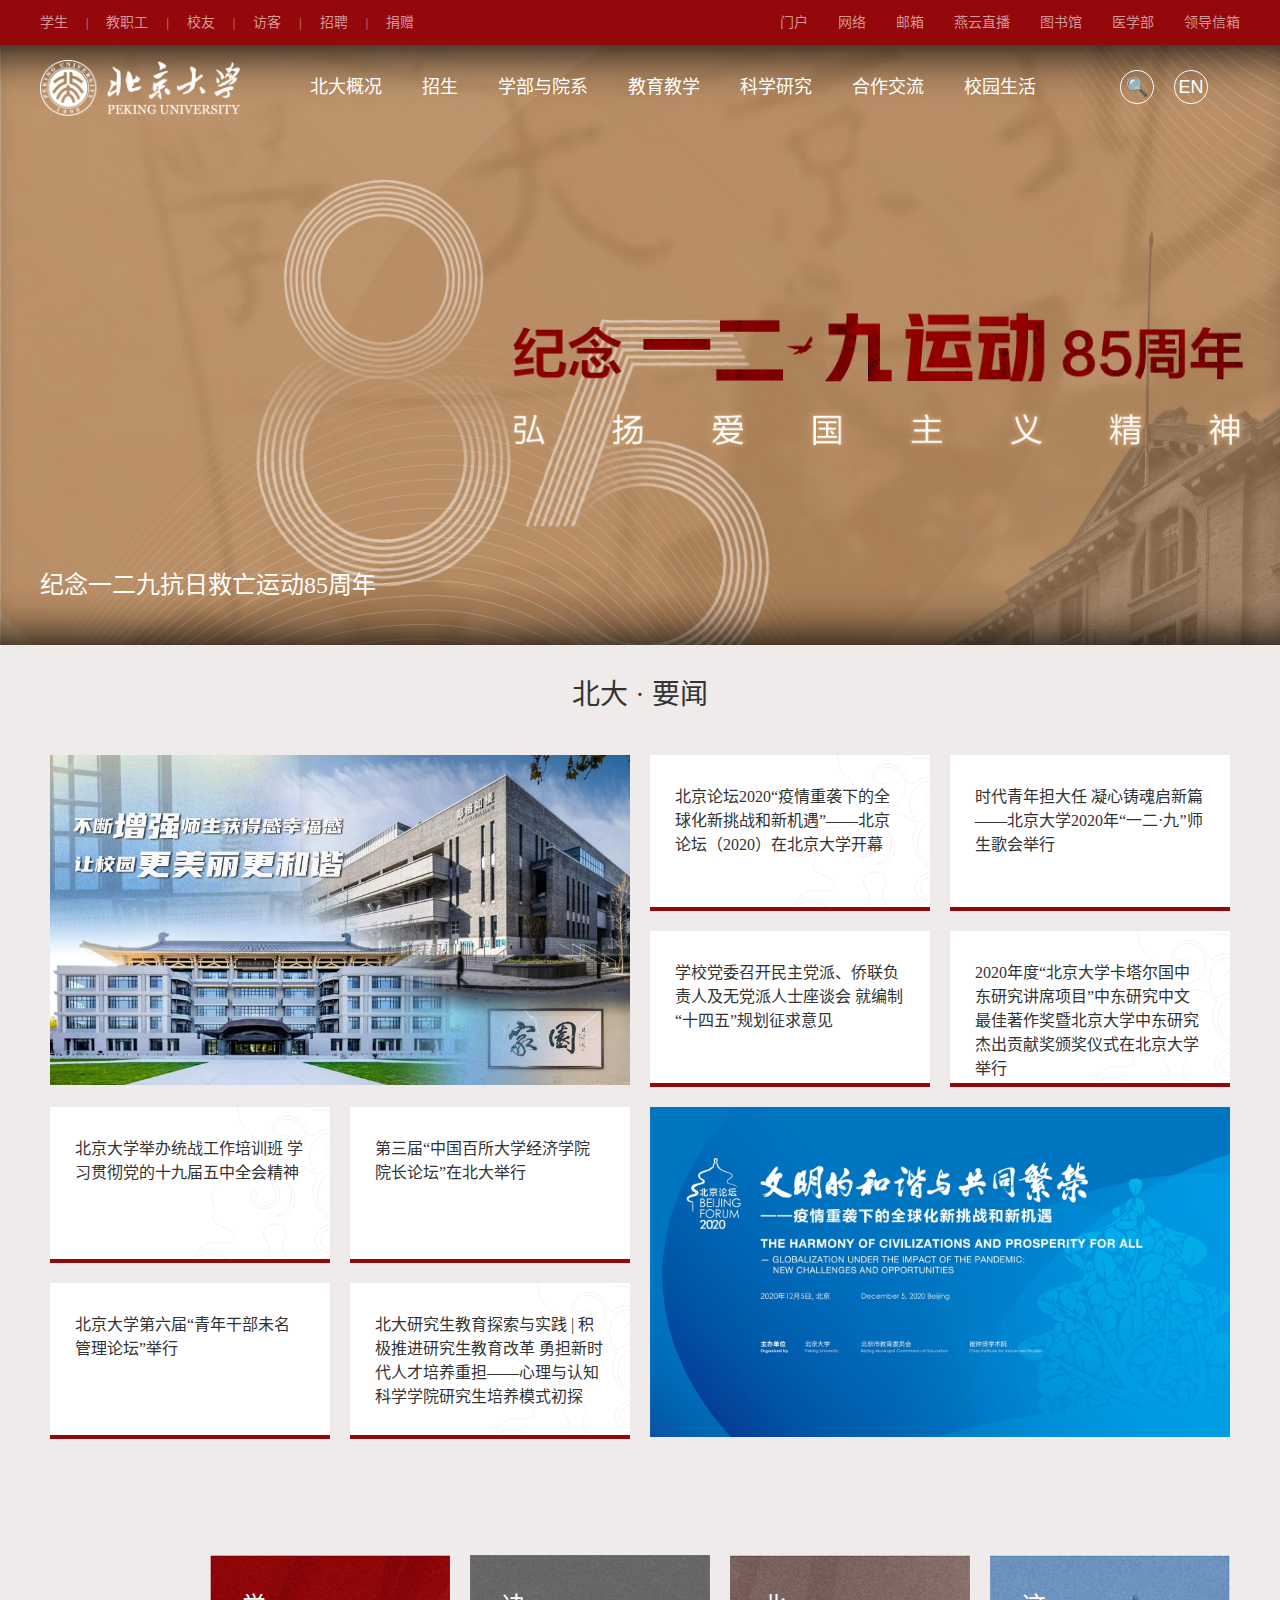
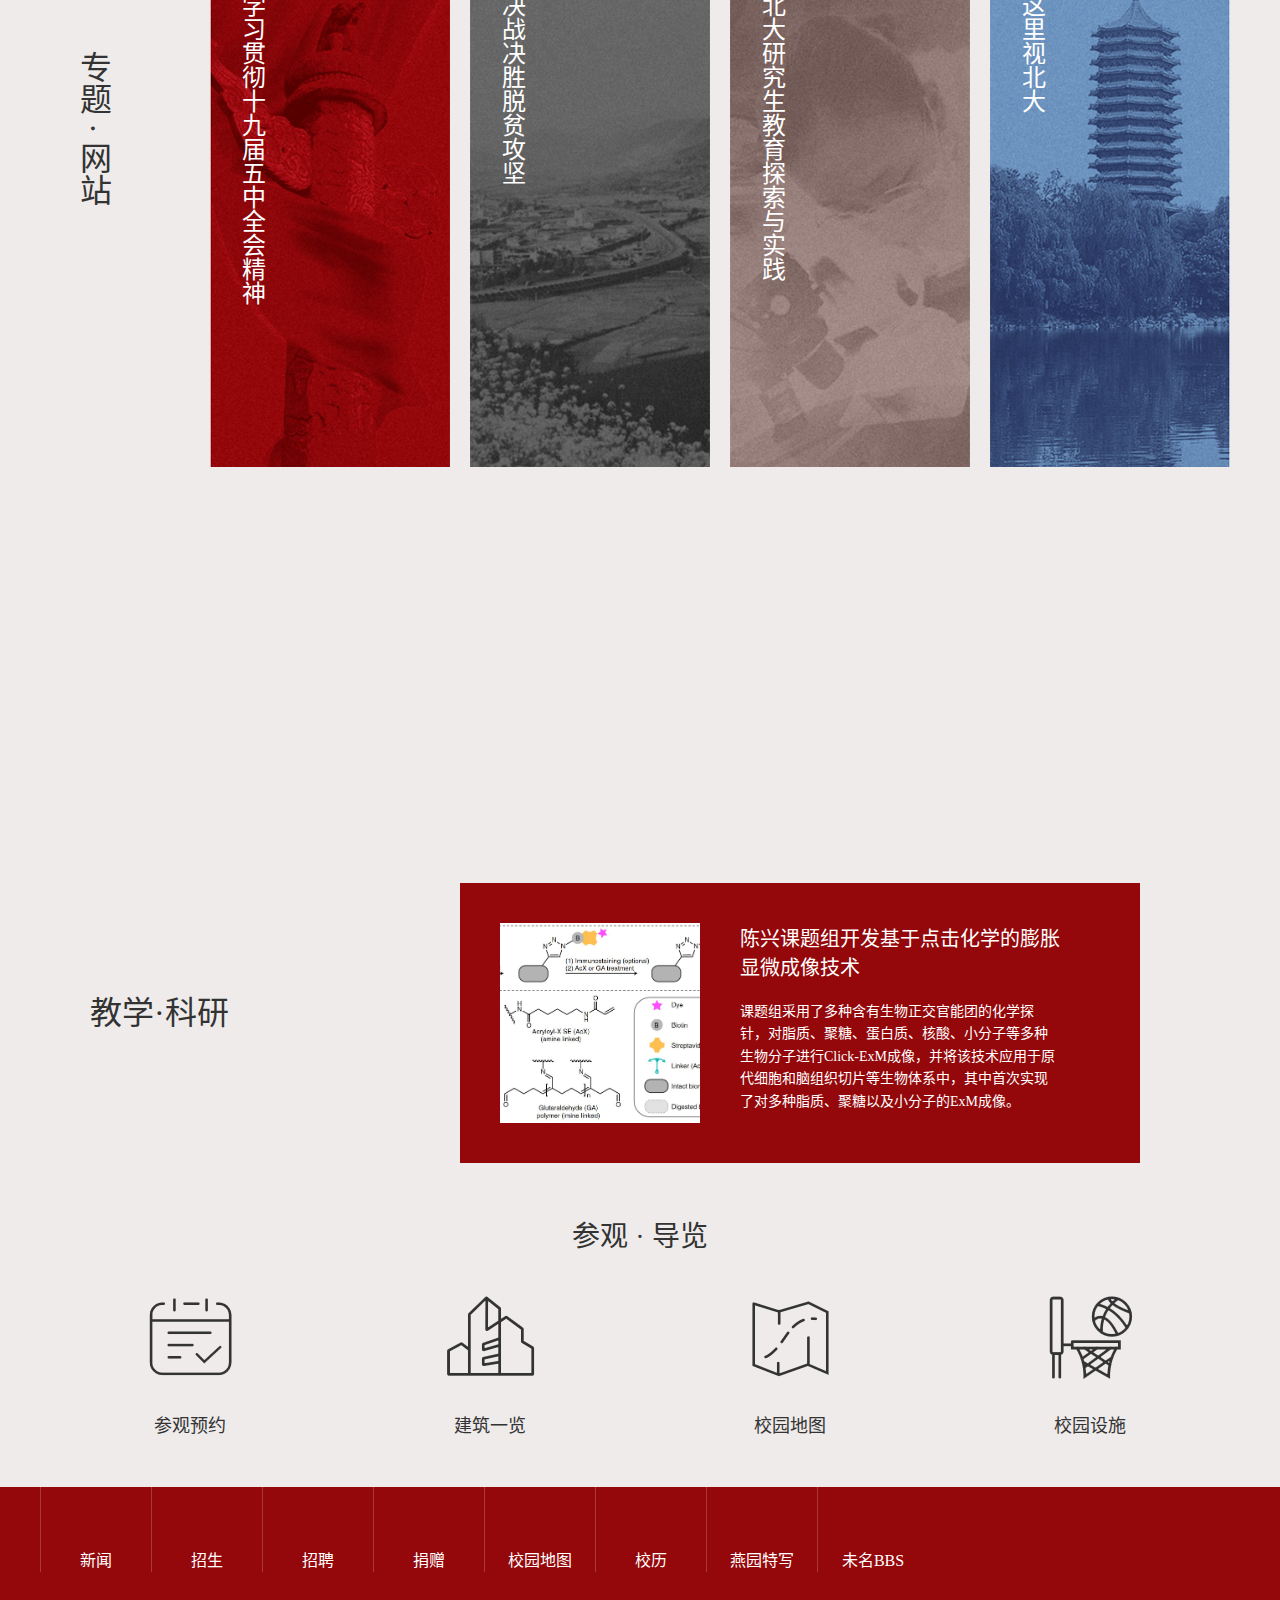
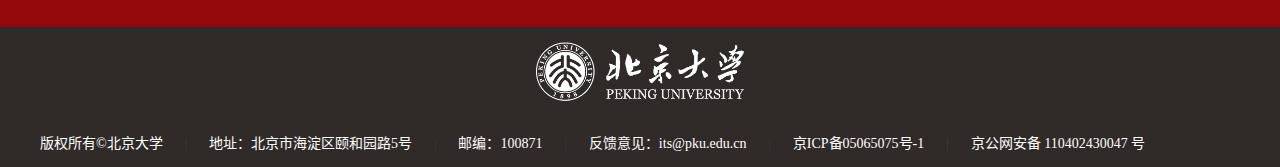
==== commit 4775099a: "final" ====
--- a/index.html
+++ b/index.html
@@ -1,10 +1,10 @@
 <!DOCTYPE html>
-<html lang="en">
+<html lang="zh-CN">
 
 <head>
     <meta charset="UTF-8">
     <meta name="viewport" content="width=device-width, initial-scale=1.0">
-    <title>Document</title>
+    <title>北京大学（仿）</title>
 </head>
 <style>
     * {
@@ -14,6 +14,10 @@
 
     li {
         list-style: none;
+    }
+
+    i {
+        font-style: normal;
     }
 
     .top {
@@ -73,14 +77,25 @@
         background-image: url(imgs/s5fd02526a009d.jpg);
         background-attachment: fixed;
         background-repeat: no-repeat;
-        background-size: 100%;
+        background-size: cover;
     }
 
     .header {
+        position: relative;
         height: 85px;
         width: 1200px;
         margin: 0 auto;
     }
+
+    .header span {
+        position: absolute;
+        left: 0px;
+        top: 520px;
+        color: white;
+        font-size: 24px;
+        font-family: 'Microsoft YaHei';
+    }
+
 
     .logo {
         height: 85px;
@@ -190,6 +205,12 @@
         font-family: Arial, Helvetica, sans-serif;
     }
 
+    .banner .p {
+        display: block;
+        width: 100%;
+        height: 515px;
+    }
+
     .container {
         background-color: #eeebea;
     }
@@ -201,13 +222,13 @@
     }
 
 
-    .title {
+    .box .title {
         float: left;
         width: 1200px;
         height: 100px;
     }
 
-    h1 {
+    .box .title h1 {
         text-align: center;
         color: #333;
         font-weight: normal;
@@ -216,11 +237,6 @@
         line-height: 100px;
     }
 
-    i {
-        font-style: normal;
-
-    }
-
     .cent {
         float: left;
         width: 1200px;
@@ -230,26 +246,29 @@
 
     .big,
     .big2 {
+        display: block;
         width: 580px;
         height: 330px;
         margin: 10px;
+        text-decoration: none;
     }
 
     .big {
         float: left;
         background-image: url(imgs/206f92c036f64ea484b1c6357010454f.jpg);
-        background-size: 100%;
+        background-size: cover;
         background-repeat: no-repeat;
     }
 
     .big2 {
         float: right;
         background-image: url(imgs/528d82f960e348f6937f0596f0331807.jpg);
-        background-size: 100%;
+        background-size: cover;
         background-repeat: no-repeat;
     }
 
     .small {
+        display: block;
         float: left;
         width: 230px;
         height: 92px;
@@ -261,6 +280,13 @@
         font-size: 16px;
         line-height: 1.5;
         font-family: 'Microsoft YaHei';
+        text-decoration: none;
+    }
+
+    .cent .bg {
+        background-image: url(imgs/bg9a.svg);
+        background-repeat: no-repeat;
+        background-size: cover;
     }
 
     .box1 {
@@ -273,11 +299,15 @@
     .box1 .title {
         width: 100px;
         margin-right: 50px;
+        color: #333;
         font-size: 32px;
+        margin: 0 30px;
         text-indent: 3em;
-    }
-
-    .box1 div {
+        text-decoration: none;
+    }
+
+    .box1 a {
+        display: block;
         float: left;
         width: 216px;
         height: 100%;
@@ -291,6 +321,7 @@
         color: white;
         font-size: 24px;
         text-indent: 1.6em;
+        text-decoration: none;
     }
 
     .box1 .p1 {
@@ -315,7 +346,7 @@
         margin: 0 auto;
         margin-top: 120px;
         background-image: url(imgs/s5ef9635d4d3d2.gif);
-        background-size: 100%;
+        background-size: contain;
         background-repeat: no-repeat;
     }
 
@@ -326,7 +357,6 @@
         top: 400px;
         font-size: 32px;
         color: #333;
-
     }
 
     .box2 .inner {
@@ -340,8 +370,6 @@
     }
 
     .box2 .inner img {
-        position: relative;
-        top: -60px;
         float: left;
         width: 200px;
 
@@ -349,8 +377,6 @@
 
     .box2 .inner .h {
         width: 320px;
-        position: relative;
-        top: -60px;
         float: left;
         padding: 0 40px;
         color: white;
@@ -364,6 +390,45 @@
         font-size: 14px;
     }
 
+    .box3 {
+        width: 1200px;
+        height: 300px;
+        margin: 0 auto;
+    }
+
+    .box3 .title {
+        width: 100%;
+        height: 100px;
+        text-align: center;
+        color: #333;
+        font-weight: normal;
+        font-size: 28px;
+        font-family: 'Microsoft YaHei';
+        line-height: 100px;
+    }
+
+    .box3 .p {
+        display: block;
+        float: left;
+        width: 100px;
+        height: 200px;
+        margin: 0 100px;
+        text-decoration: none;
+    }
+
+    .box3 img {
+        width: 100px;
+    }
+
+    .box3 .h {
+        width: 100px;
+        height: 100px;
+        margin-top: 20px;
+        color: #333;
+        font-size: 18px;
+        text-align: center;
+    }
+
     .footer {
         height: 260px;
         background-color: #94070a;
@@ -381,6 +446,10 @@
         width: 1200px;
         height: 120px;
         margin: 0 auto;
+    }
+
+    .inner {
+        display: block;
     }
 
     .inner a {
@@ -394,7 +463,6 @@
         text-align: center;
         text-decoration: none;
     }
-
 
     .footer .part2 {
         float: left;
@@ -452,11 +520,9 @@
         <div class="header">
             <!-- 北大logo -->
             <a href="https://www.pku.edu.cn/" class="logo"></a>
-
             <div class="nav">
                 <!-- 主菜单栏 -->
                 <ul>
-
                     <li><a href="#">北大概况</a>
                         <!-- 二级导航 -->
                         <div class="item">
@@ -478,7 +544,6 @@
                                 <a href="#" class="a">标识系统</a>
                             </div>
                     </li>
-                    </li>
                     <li><a href="#">招生</a></li>
                     <li><a href="#">学部与院系</a></li>
                     <li><a href="#">教育教学</a></li>
@@ -492,7 +557,9 @@
                 <div class="tool">🔍</div>
                 <div class="tool">EN</div>
             </div>
-        </div>
+            <span>纪念一二九抗日救亡运动85周年</span>
+        </div>
+        <a href="#" class="p"></a>
     </div>
     <!-- 主体正文 -->
     <div class="container">
@@ -502,38 +569,53 @@
                 <h1>北大 · 要闻</h1>
             </div>
             <div class="cent">
-                <div class="big"></div>
-                <div class="small">北京论坛2020
-                    “疫情重袭下的全球化新挑战和新机遇”——北京论坛（2020）在北京大学开幕</div>
-                <div class="small">时代青年担大任 凝心铸魂启新篇——北京大学2020年“一二·九”师生歌会举行</div>
-                <div class="small">学校党委召开民主党派、侨联负责人及无党派人士座谈会 就编制“十四五”规划征求意见</div>
-                <div class="small">2020年度“北京大学卡塔尔国中东研究讲席项目”中东研究中文最佳著作奖暨北京大学中东研究杰出贡献奖颁奖仪式在北京大学举行</div>
-                <div class="small">北京大学举办统战工作培训班 学习贯彻党的十九届五中全会精神</div>
-                <div class="small">第三届“中国百所大学经济学院院长论坛”在北大举行</div>
-                <div class="big2"></div>
-                <div class="small">北京大学第六届“青年干部未名管理论坛”举行</div>
-                <div class="small">北大研究生教育探索与实践 | 积极推进研究生教育改革 勇担新时代人才培养重担——心理与认知科学学院研究生培养模式初探</div>
+                <a href="#" class="big"></a>
+                <a href="#" class="small bg">北京论坛2020“疫情重袭下的全球化新挑战和新机遇”——北京论坛（2020）在北京大学开幕</a>
+                <a href="#" class="small">时代青年担大任 凝心铸魂启新篇——北京大学2020年“一二·九”师生歌会举行</a>
+                <a href="#" class="small">学校党委召开民主党派、侨联负责人及无党派人士座谈会 就编制“十四五”规划征求意见</a>
+                <a href="#" class="small bg">2020年度“北京大学卡塔尔国中东研究讲席项目”中东研究中文最佳著作奖暨北京大学中东研究杰出贡献奖颁奖仪式在北京大学举行</a>
+                <a href="#" class="small bg">北京大学举办统战工作培训班 学习贯彻党的十九届五中全会精神</a>
+                <a href="#" class="small">第三届“中国百所大学经济学院院长论坛”在北大举行</a>
+                <a href="#" class="big2"></a>
+                <a href="#" class="small">北京大学第六届“青年干部未名管理论坛”举行</a>
+                <a href="#" class="small bg">北大研究生教育探索与实践 | 积极推进研究生教育改革 勇担新时代人才培养重担——心理与认知科学学院研究生培养模式初探</a>
             </div>
         </div>
         <!-- 专题网站 -->
         <div class="box1">
-            <div class="title">专题 · 网站</div>
-            <div class="p1 p">学习贯彻十九届五中全会精神</div>
-            <div class="p2 p">决战决胜脱贫攻坚</div>
-            <div class="p3 p">北大研究生教育探索与实践</div>
-            <div class="p4 p">这里视北大</div>
+            <div href="#" class="title">专题 · 网站</div>
+            <a href="#" class="p1 p">学习贯彻十九届五中全会精神</a>
+            <a href="#" class="p2 p">决战决胜脱贫攻坚</a>
+            <a href="#" class="p3 p">北大研究生教育探索与实践</a>
+            <a href="#" class="p4 p">这里视北大</a>
         </div>
         <!-- 教学科研 -->
         <div class="box2">
             <span class="title">教学·科研</span>
-            <div class="inner"><img src="imgs/ae0989895aaf4c1592334d6e9c3a9f79.jpg" alt="">
+            <a href="#" class="inner"><img src="imgs/ae0989895aaf4c1592334d6e9c3a9f79.jpg" alt="">
                 <div class="h">
                     <div class="r">陈兴课题组开发基于点击化学的膨胀显微成像技术</div>
                     <div class="p">
                         课题组采用了多种含有生物正交官能团的化学探针，对脂质、聚糖、蛋白质、核酸、小分子等多种生物分子进行Click-ExM成像，并将该技术应用于原代细胞和脑组织切片等生物体系中，其中首次实现了对多种脂质、聚糖以及小分子的ExM成像。
                     </div>
                 </div>
-            </div>
+            </a>
+        </div>
+        <!-- 参观导览 -->
+        <div class="box3">
+            <div class="title">参观 · 导览</div>
+            <a href="#" class="p1 p"><img src="imgs/screenshot-www.pku.edu.cn-2020.12.16-19_29_31.png" alt="">
+                <div class="h">参观预约</div>
+            </a>
+            <a href="#" class="p2 p"><img src="imgs/screenshot-www.pku.edu.cn-2020.12.16-19_30_39.png" alt="">
+                <div class="h">建筑一览</div>
+            </a>
+            <a href="#" class="p3 p"><img src="imgs/screenshot-www.pku.edu.cn-2020.12.16-19_32_10.png" alt="">
+                <div class="h">校园地图</div>
+            </a>
+            <a href="#" class="p4 p"><img src="imgs/screenshot-www.pku.edu.cn-2020.12.16-19_34_00.png" alt="">
+                <div class="h">校园设施</div>
+            </a>
         </div>
     </div>
     <!-- 尾部区域 -->
@@ -549,9 +631,9 @@
         <div class="part2">
             <div class="foot_logo"><img src="imgs/s5de8762313bab.png" alt="">
             </div>
-            <div class="info"><span><a>版权所有©北京大学</a></span><i>| </i><span><a>地址：北京市海淀区颐和园路5号</a></span><i>|
-                </i><span><a>邮编：100871</a></span><i>| </i><span><a>反馈意见：its@pku.edu.cn</a></span><i>|
-                </i><span><a>京ICP备05065075号-1</a></span><i>| </i><span><a>京公网安备 110402430047 号</a></span>
+            <div class="info">
+                <span><a>版权所有©北京大学</a></span><i>|</i><span><a>地址：北京市海淀区颐和园路5号</a></span><i>|</i><span><a>邮编：100871</a></span><i>|</i><span><a>反馈意见：its@pku.edu.cn</a></span><i>|</i><span><a>京ICP备05065075号-1</a></span><i>|</i><span><a>京公网安备
+                        110402430047 号</a></span>
             </div>
         </div>
     </div>
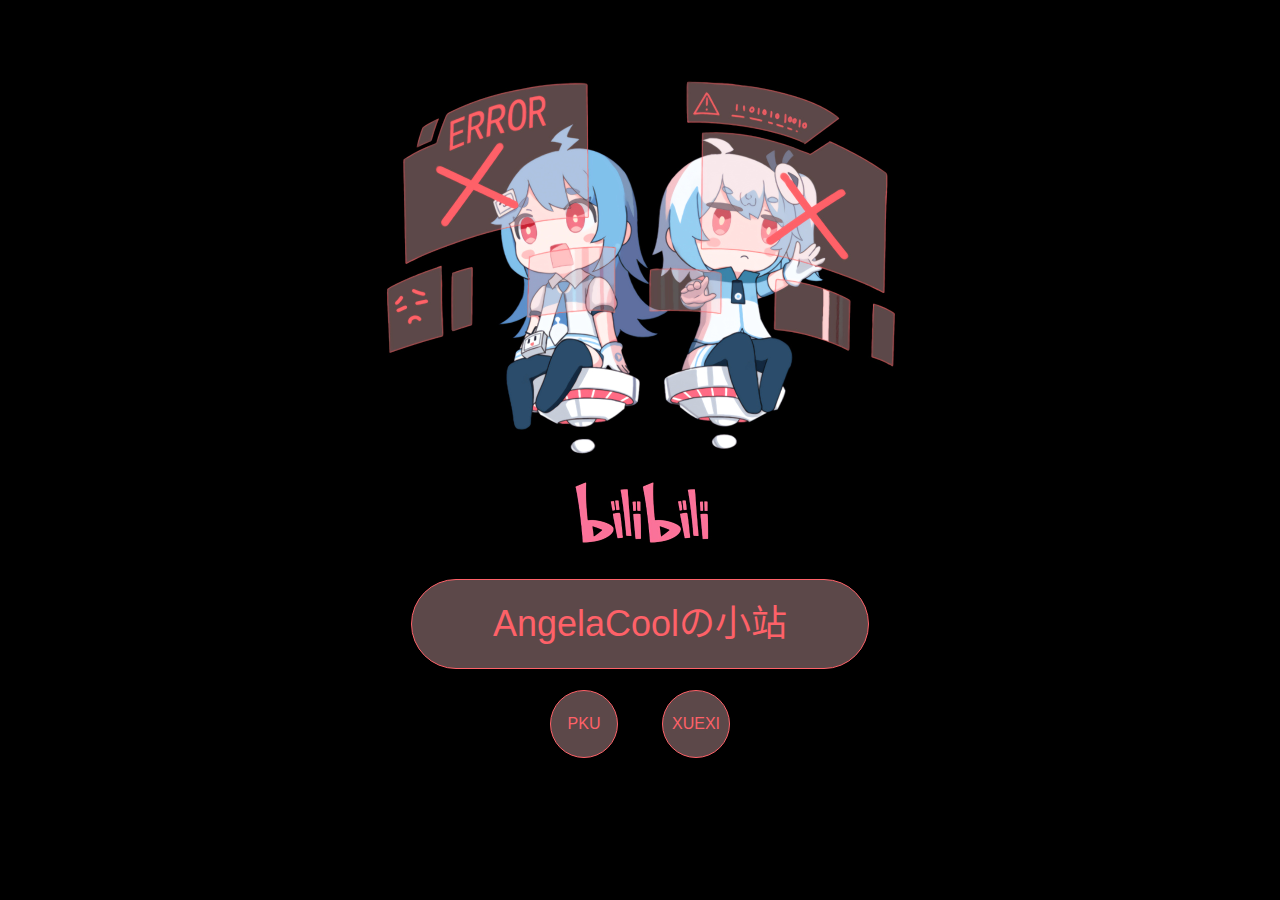
==== commit 82bc2bc9: "a" ====
--- a/index.html
+++ b/index.html
@@ -4,7 +4,7 @@
 <head>
     <meta charset="UTF-8">
     <meta name="viewport" content="width=device-width, initial-scale=1.0">
-    <title>北京大学（仿）</title>
+    <title>AngelaCoolの小站</title>
 </head>
 <style>
     * {
@@ -12,629 +12,86 @@
         padding: 0;
     }
 
-    li {
-        list-style: none;
+    body {
+        background: #000;
     }
 
-    i {
-        font-style: normal;
+    .bgi {
+        width: 1280px;
+        height: 800px;
+        margin: auto;
+        background-image: url(imgs/bgi.jpg);
+        background-size: contain;
+        background-repeat: no-repeat;
+        background-position: center center;
     }
 
-    .top {
-        height: 45px;
-        padding: 0 auto;
-        font-size: 14px;
-        line-height: 45px;
-        background-color: #94070a;
-        overflow: hidden;
+    #title {
+        display: block;
+        position: relative;
+        top: 579px;
+        right: 0;
+        left: 0;
+        bottom: 0;
+        margin: auto;
+        width: 456px;
+        height: 88px;
+        font-size: 36px;
+        font-family: Arial, Helvetica, sans-serif;
+        line-height: 88px;
+        color: rgb(254, 97, 104);
+        text-align: center;
+        text-decoration: none;
+        background-color: rgb(92, 72, 73);
+        border: 1px solid rgb(254, 97, 104);
+        border-radius: 55px;
     }
 
-    .block {
-        width: 1200px;
-        height: 45px;
-        margin: 0 auto;
+    #title:hover {
+        color: rgb(228, 86, 93);
     }
 
-    .nav_l {
-        float: left;
-        padding: 0;
-    }
-
-
-    .nav_r {
-        float: right;
-    }
-
-
-    .nav_l a,
-    .nav_r a {
-        width: 32px;
-        height: 23px;
-        color: #d39797;
-        text-align: center;
-        text-decoration: none;
-    }
-
-    .nav_r a {
-        margin: 0px 0px 0px 30px;
-    }
-
-    .block a:hover {
-        border-top: 2px solid #fff;
-    }
-
-    .block i {
-        padding: 0 18px;
-        font-size: 12px;
-        font-style: normal;
-        color: #d39797;
-    }
-
-    .banner {
-        height: 600px;
-        box-shadow: inset 0px 50px 50px -45px #000,
-            inset 0px -50px 50px -45px #000;
-        background-image: url(imgs/s5fd02526a009d.jpg);
-        background-attachment: fixed;
-        background-repeat: no-repeat;
-        background-size: cover;
-    }
-
-    .header {
+    .mywork {
+        display: block;
         position: relative;
-        height: 85px;
-        width: 1200px;
-        margin: 0 auto;
-    }
-
-    .header span {
-        position: absolute;
-        left: 0px;
-        top: 520px;
-        color: white;
-        font-size: 24px;
-        font-family: 'Microsoft YaHei';
-    }
-
-
-    .logo {
-        height: 85px;
-        width: 200px;
-        display: block;
-        float: left;
-        background-image: url(imgs/s5e04147ee4a83.png);
-        background-repeat: no-repeat;
-        background-position: 0 15px;
-        background-size: contain;
-    }
-
-    .nav {
-        position: relative;
-        float: left;
-        margin-left: 50px;
-    }
-
-    .nav ul li {
-        float: left;
-    }
-
-    .nav ul li a {
-        display: block;
-        height: 35px;
-        margin: 25px 20px;
-        text-decoration: none;
-        line-height: 35px;
-        color: #fff;
-        font-size: 18px;
-        font-family: 'Microsoft YaHei';
-    }
-
-    .nav ul>a:hover {
-        border-bottom: 2px solid #94070a;
-    }
-
-    .item {
-        padding: 40px;
-        display: flex;
-        border-top: 2px solid #94070a;
-        position: absolute;
-        left: -250px;
-        top: 80px;
-        width: 900px;
-        background: #fff url(imgs/png96.png) center bottom no-repeat;
-        background-size: contain;
-        opacity: 1;
-        visibility: hidden;
-
-    }
-
-    .nav ul li:hover .item {
-        visibility: visible;
-    }
-
-    .txt {
-        flex: 0.9;
-        font-size: 16px;
-        color: #94070a;
-        padding-left: 30px;
-        line-height: 2.2;
-        text-align: left;
-    }
-
-    .itemr {
-        width: 495px;
-        height: 142px;
-        font-size: 0;
-        color: black;
-
-    }
-
-    .itemr .a {
-        width: 150px;
-        line-height: 29px;
-        float: left;
-        font-size: 18px;
-        display: block;
-        color: black;
-        padding: 0;
-        margin: 10px 0 0 0;
-    }
-
-    .itemr .a:hover {
-        color: #94070a;
-    }
-
-    .tools {
-        float: right;
-        width: 110px;
-        height: 35px;
-        padding: 25px 10px;
-    }
-
-    .tool {
-        float: left;
-        width: 32px;
-        height: 32px;
-        margin-right: 20px;
-        border: 1px solid #fff;
-        border-radius: 50%;
-        color: #fff;
-        text-align: center;
-        line-height: 32px;
-        font-size: 18px;
-        font-family: Arial, Helvetica, sans-serif;
-    }
-
-    .banner .p {
-        display: block;
-        width: 100%;
-        height: 515px;
-    }
-
-    .container {
-        background-color: #eeebea;
-    }
-
-    .box {
-        width: 1200px;
+        top: 600px;
+        right: 0;
+        left: 0;
+        bottom: 0;
         margin: auto;
-        overflow: hidden;
-    }
-
-
-    .box .title {
-        float: left;
-        width: 1200px;
-        height: 100px;
-    }
-
-    .box .title h1 {
-        text-align: center;
-        color: #333;
-        font-weight: normal;
-        font-size: 28px;
-        font-family: 'Microsoft YaHei';
-        line-height: 100px;
-    }
-
-    .cent {
-        float: left;
-        width: 1200px;
-        height: 750px;
-        overflow: hidden;
-    }
-
-    .big,
-    .big2 {
-        display: block;
-        width: 580px;
-        height: 330px;
-        margin: 10px;
-        text-decoration: none;
-    }
-
-    .big {
-        float: left;
-        background-image: url(imgs/206f92c036f64ea484b1c6357010454f.jpg);
-        background-size: cover;
-        background-repeat: no-repeat;
-    }
-
-    .big2 {
-        float: right;
-        background-image: url(imgs/528d82f960e348f6937f0596f0331807.jpg);
-        background-size: cover;
-        background-repeat: no-repeat;
-    }
-
-    .small {
-        display: block;
-        float: left;
-        width: 230px;
-        height: 92px;
-        margin: 10px;
-        padding: 30px 25px;
-        border-bottom: 4px solid #94070a;
-        background-color: white;
-        color: #333;
-        font-size: 16px;
-        line-height: 1.5;
-        font-family: 'Microsoft YaHei';
-        text-decoration: none;
-    }
-
-    .cent .bg {
-        background-image: url(imgs/bg9a.svg);
-        background-repeat: no-repeat;
-        background-size: cover;
-    }
-
-    .box1 {
-        width: 1200px;
-        height: 512px;
-        margin: 60px auto;
-        writing-mode: vertical-lr;
-    }
-
-    .box1 .title {
-        width: 100px;
-        margin-right: 50px;
-        color: #333;
-        font-size: 32px;
-        margin: 0 30px;
-        text-indent: 3em;
-        text-decoration: none;
-    }
-
-    .box1 a {
-        display: block;
-        float: left;
-        width: 216px;
-        height: 100%;
-        margin: 0 10px;
-    }
-
-    .box1 .p {
-        padding-left: 24px;
-        background-repeat: no-repeat;
-        background-size: 100%;
-        color: white;
-        font-size: 24px;
-        text-indent: 1.6em;
-        text-decoration: none;
-    }
-
-    .box1 .p1 {
-        background-image: url(imgs/0f5c1dcd6e8d7c9f57a615a02722660.png);
-    }
-
-    .box1 .p2 {
-        background-image: url(imgs/bc4d72f2b3461dfcf67618419e893c8.png);
-    }
-
-    .box1 .p3 {
-        background-image: url(imgs/daa5129ff1502b5a864d5bcfe9436fd.png);
-    }
-
-    .box1 .p4 {
-        background-image: url(imgs/55e9571c6d8350fe7f17656163bd27f.png);
-    }
-
-    .box2 {
-        width: 1200px;
-        height: 600px;
-        margin: 0 auto;
-        margin-top: 120px;
-        background-image: url(imgs/s5ef9635d4d3d2.gif);
-        background-size: contain;
-        background-repeat: no-repeat;
-    }
-
-    .box2 .title {
-        position: relative;
-        width: 800px;
-        left: 50px;
-        top: 400px;
-        font-size: 32px;
-        color: #333;
-    }
-
-    .box2 .inner {
-        left: 420px;
-        top: 250px;
-        position: relative;
-        width: 600px;
-        height: 200px;
-        padding: 40px;
-        background-color: #94070a;
-    }
-
-    .box2 .inner img {
-        float: left;
-        width: 200px;
-
-    }
-
-    .box2 .inner .h {
-        width: 320px;
-        float: left;
-        padding: 0 40px;
-        color: white;
-        font-size: 20px;
-        font-family: 'Microsoft YaHei';
-    }
-
-    .box2 .inner .h .p {
-        margin-top: 20px;
-        line-height: 1.6;
-        font-size: 14px;
-    }
-
-    .box3 {
-        width: 1200px;
-        height: 300px;
-        margin: 0 auto;
-    }
-
-    .box3 .title {
-        width: 100%;
-        height: 100px;
-        text-align: center;
-        color: #333;
-        font-weight: normal;
-        font-size: 28px;
-        font-family: 'Microsoft YaHei';
-        line-height: 100px;
-    }
-
-    .box3 .p {
-        display: block;
-        float: left;
-        width: 100px;
-        height: 200px;
-        margin: 0 100px;
-        text-decoration: none;
-    }
-
-    .box3 img {
-        width: 100px;
-    }
-
-    .box3 .h {
-        width: 100px;
-        height: 100px;
-        margin-top: 20px;
-        color: #333;
-        font-size: 18px;
         text-align: center;
     }
 
-    .footer {
-        height: 260px;
-        background-color: #94070a;
+    .mywork li {
+        display: inline-block;
+        height: 66px;
+        width: 66px;
+        margin: auto 20px;
+        font-family: Arial, Helvetica, sans-serif;
+        background-color: rgb(92, 72, 73);
+        border: 1px solid rgb(254, 97, 104);
+        border-radius: 50%;
     }
 
-    .footer .part1 {
-        float: left;
-        width: 100%;
-        height: 120px;
-        padding-bottom: 20px;
-        background-color: #94070a;
+    .mywork a {
+        color: rgb(254, 97, 104);
+        text-decoration: none;
+        line-height: 66px;
     }
 
-    .nav_foot {
-        width: 1200px;
-        height: 120px;
-        margin: 0 auto;
-    }
-
-    .inner {
-        display: block;
-    }
-
-    .inner a {
-        display: block;
-        float: left;
-        width: 110px;
-        height: 25px;
-        padding-top: 60px;
-        border-left: 1px solid rgba(255, 255, 255, 0.2);
-        color: white;
-        text-align: center;
-        text-decoration: none;
-    }
-
-    .footer .part2 {
-        float: left;
-        width: 100%;
-        height: 140px;
-        background-color: #302a29;
-    }
-
-    .part2 .foot_logo {
-        width: 1200px;
-        height: 90px;
-        margin: 0 auto;
-    }
-
-    .part2 img {
-        display: block;
-        height: 60px;
-        margin: 15px auto;
-    }
-
-    .part2 .info {
-        width: 1200px;
-        height: 35px;
-        margin: 0 auto;
-        color: white;
-        font-size: 14px;
-    }
-
-    .part2 i {
-        padding: 0 22px;
-        font-size: 12px;
-        font-style: normal;
-        color: rgba(255, 255, 255, 0.1);
+    .mywork a:hover {
+        color: rgb(228, 86, 93);
     }
 </style>
 
 <body>
-    <!-- 顶部导航 -->
-    <div class="top">
-        <div class="block">
-            <!-- 左导航 -->
-            <div class="nav_l">
-                <a href="#">学生</a><i>|</i><a href="#">教职工</a><i>|</i><a href="#">校友</a><i>|</i><a
-                    href="#">访客</a><i>|</i><a href="#">招聘</a><i>|</i><a href="#">捐赠</a>
-            </div>
-            <!-- 右导航 -->
-            <div class="nav_r">
-                <a href="#">门户</a><a href="#">网络</a><a href="#">邮箱</a><a href="#">燕云直播</a><a href="#">图书馆</a><a
-                    href="#">医学部</a><a href="#">领导信箱</a>
-            </div>
-        </div>
-    </div>
-    <!-- 头部区域 -->
-    <div class="banner">
-        <div class="header">
-            <!-- 北大logo -->
-            <a href="https://www.pku.edu.cn/" class="logo"></a>
-            <div class="nav">
-                <!-- 主菜单栏 -->
-                <ul>
-                    <li><a href="#">北大概况</a>
-                        <!-- 二级导航 -->
-                        <div class="item">
-                            <div class="pic"><img src="imgs/s5e0980f38c27a.jpg" alt="" width="142" height="142">
-                            </div>
-                            <div class="txt">
-                                北大是常为新的,<br>
-                                改进的运动的先锋,<br>
-                                要使中国向着好的,<br>
-                                往上的道路走。
-                            </div>
-                            <div class="itemr">
-                                <a href="#" class="a">北大简介</a>
-                                <a href="#" class="a">现任领导</a>
-                                <a href="#" class="a">历任领导</a>
-                                <a href="#" class="a">组织机构</a>
-                                <a href="#" class="a">历史名人</a>
-                                <a href="#" class="a">信息公开</a>
-                                <a href="#" class="a">标识系统</a>
-                            </div>
-                    </li>
-                    <li><a href="#">招生</a></li>
-                    <li><a href="#">学部与院系</a></li>
-                    <li><a href="#">教育教学</a></li>
-                    <li><a href="#">科学研究</a></li>
-                    <li><a href="#">合作交流</a></li>
-                    <li><a href="#">校园生活</a></li>
-                </ul>
-            </div>
-            <!-- 右边两个小圈圈 -->
-            <div class="tools">
-                <div class="tool">🔍</div>
-                <div class="tool">EN</div>
-            </div>
-            <span>纪念一二九抗日救亡运动85周年</span>
-        </div>
-        <a href="#" class="p"></a>
-    </div>
-    <!-- 主体正文 -->
-    <div class="container">
-        <!-- 北大要闻 -->
-        <div class="box">
-            <div class="title">
-                <h1>北大 · 要闻</h1>
-            </div>
-            <div class="cent">
-                <a href="#" class="big"></a>
-                <a href="#" class="small bg">北京论坛2020“疫情重袭下的全球化新挑战和新机遇”——北京论坛（2020）在北京大学开幕</a>
-                <a href="#" class="small">时代青年担大任 凝心铸魂启新篇——北京大学2020年“一二·九”师生歌会举行</a>
-                <a href="#" class="small">学校党委召开民主党派、侨联负责人及无党派人士座谈会 就编制“十四五”规划征求意见</a>
-                <a href="#" class="small bg">2020年度“北京大学卡塔尔国中东研究讲席项目”中东研究中文最佳著作奖暨北京大学中东研究杰出贡献奖颁奖仪式在北京大学举行</a>
-                <a href="#" class="small bg">北京大学举办统战工作培训班 学习贯彻党的十九届五中全会精神</a>
-                <a href="#" class="small">第三届“中国百所大学经济学院院长论坛”在北大举行</a>
-                <a href="#" class="big2"></a>
-                <a href="#" class="small">北京大学第六届“青年干部未名管理论坛”举行</a>
-                <a href="#" class="small bg">北大研究生教育探索与实践 | 积极推进研究生教育改革 勇担新时代人才培养重担——心理与认知科学学院研究生培养模式初探</a>
-            </div>
-        </div>
-        <!-- 专题网站 -->
-        <div class="box1">
-            <div href="#" class="title">专题 · 网站</div>
-            <a href="#" class="p1 p">学习贯彻十九届五中全会精神</a>
-            <a href="#" class="p2 p">决战决胜脱贫攻坚</a>
-            <a href="#" class="p3 p">北大研究生教育探索与实践</a>
-            <a href="#" class="p4 p">这里视北大</a>
-        </div>
-        <!-- 教学科研 -->
-        <div class="box2">
-            <span class="title">教学·科研</span>
-            <a href="#" class="inner"><img src="imgs/ae0989895aaf4c1592334d6e9c3a9f79.jpg" alt="">
-                <div class="h">
-                    <div class="r">陈兴课题组开发基于点击化学的膨胀显微成像技术</div>
-                    <div class="p">
-                        课题组采用了多种含有生物正交官能团的化学探针，对脂质、聚糖、蛋白质、核酸、小分子等多种生物分子进行Click-ExM成像，并将该技术应用于原代细胞和脑组织切片等生物体系中，其中首次实现了对多种脂质、聚糖以及小分子的ExM成像。
-                    </div>
-                </div>
-            </a>
-        </div>
-        <!-- 参观导览 -->
-        <div class="box3">
-            <div class="title">参观 · 导览</div>
-            <a href="#" class="p1 p"><img src="imgs/screenshot-www.pku.edu.cn-2020.12.16-19_29_31.png" alt="">
-                <div class="h">参观预约</div>
-            </a>
-            <a href="#" class="p2 p"><img src="imgs/screenshot-www.pku.edu.cn-2020.12.16-19_30_39.png" alt="">
-                <div class="h">建筑一览</div>
-            </a>
-            <a href="#" class="p3 p"><img src="imgs/screenshot-www.pku.edu.cn-2020.12.16-19_32_10.png" alt="">
-                <div class="h">校园地图</div>
-            </a>
-            <a href="#" class="p4 p"><img src="imgs/screenshot-www.pku.edu.cn-2020.12.16-19_34_00.png" alt="">
-                <div class="h">校园设施</div>
-            </a>
-        </div>
-    </div>
-    <!-- 尾部区域 -->
-    <div class="footer">
-        <div class="part1">
-            <div class="nav_foot">
-                <div class="inner">
-                    <a href="#">新闻</a><a href="#">招生</a><a href="#">招聘</a><a href="#">捐赠</a><a href="#">校园地图</a><a
-                        href="#">校历</a><a href="#">燕园特写</a><a href="#">未名BBS</a>
-                </div>
-            </div>
-        </div>
-        <div class="part2">
-            <div class="foot_logo"><img src="imgs/s5de8762313bab.png" alt="">
-            </div>
-            <div class="info">
-                <span><a>版权所有©北京大学</a></span><i>|</i><span><a>地址：北京市海淀区颐和园路5号</a></span><i>|</i><span><a>邮编：100871</a></span><i>|</i><span><a>反馈意见：its@pku.edu.cn</a></span><i>|</i><span><a>京ICP备05065075号-1</a></span><i>|</i><span><a>京公网安备
-                        110402430047 号</a></span>
-            </div>
+    <div class="bgi">
+        <a href="https://github.com/angelacooljx" id="title">AngelaCoolの小站</a>
+        <div class="mywork">
+            <ul>
+                <li><a href="pku/index.html" target="_blank">PKU</a></li>
+                <li><a href="xxqg/index.html" target="_blank">XUEXI</a></li>
+            </ul>
         </div>
     </div>
 </body>
